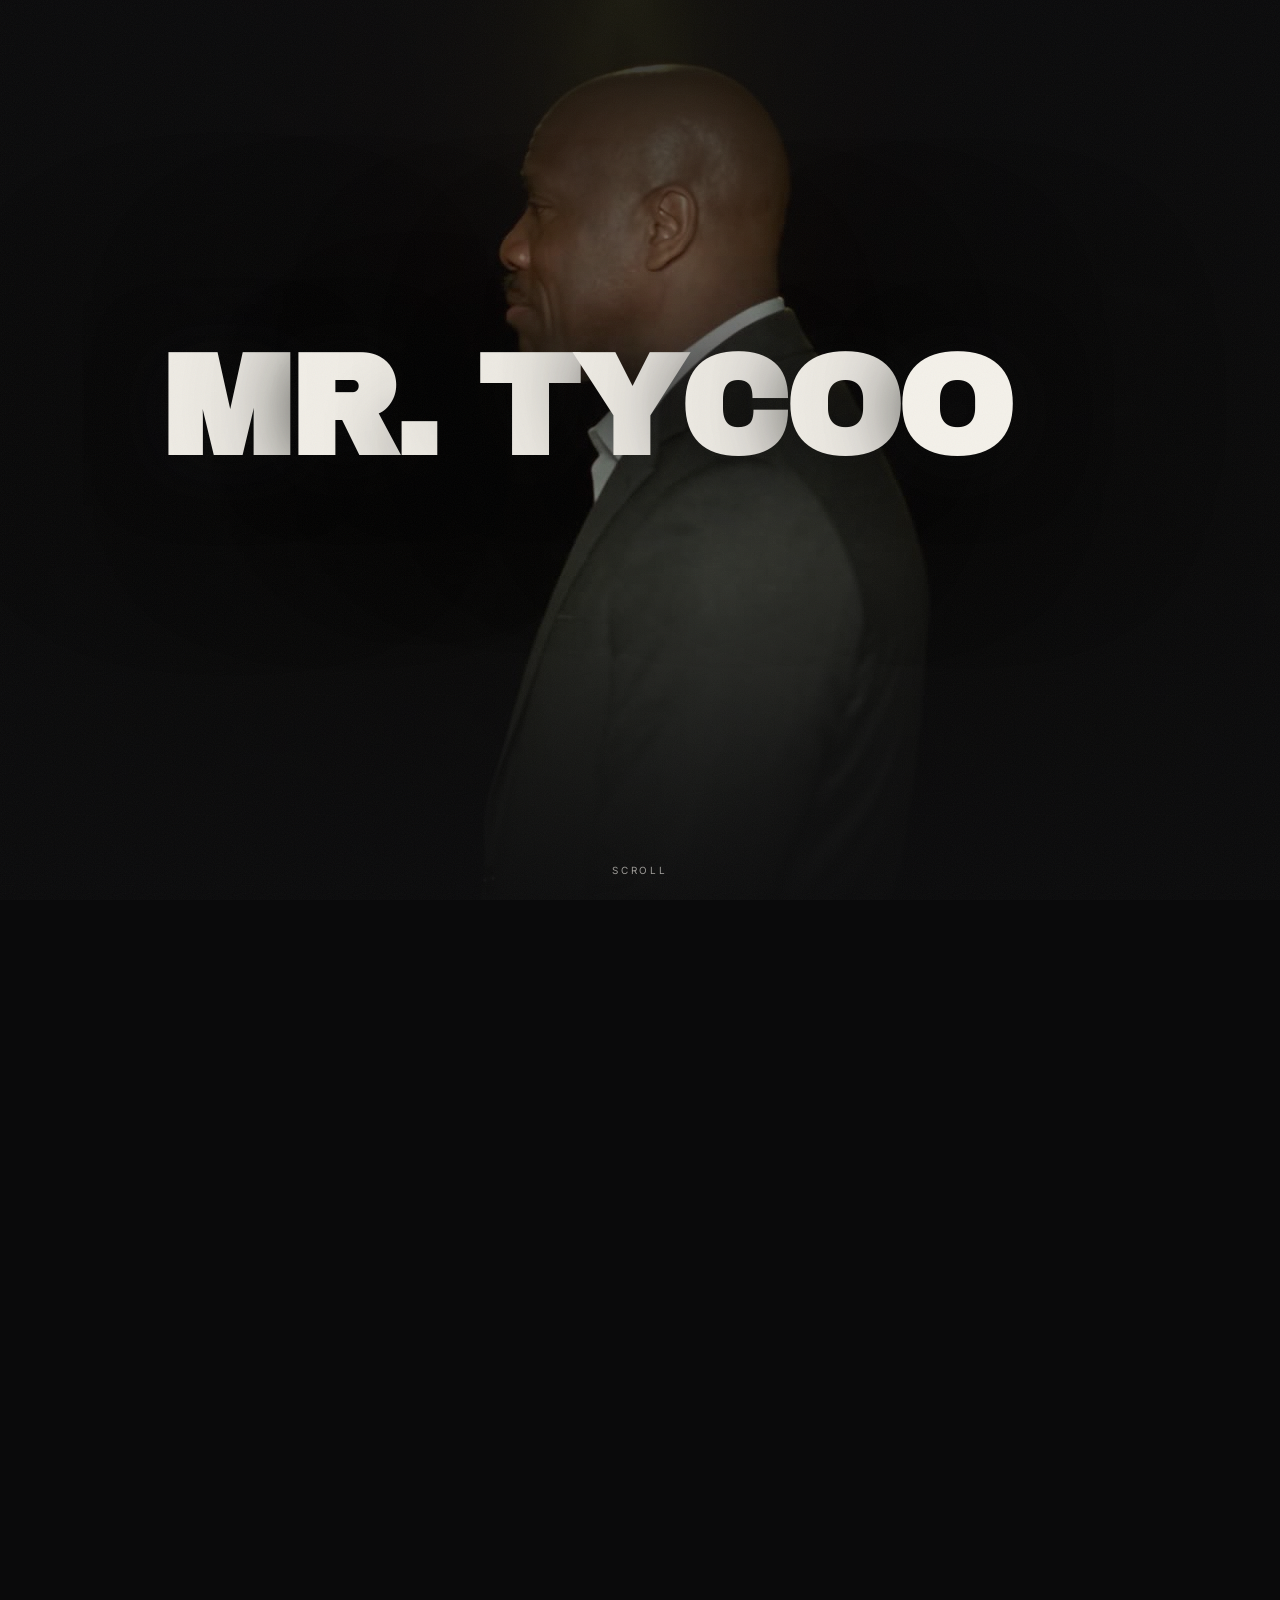
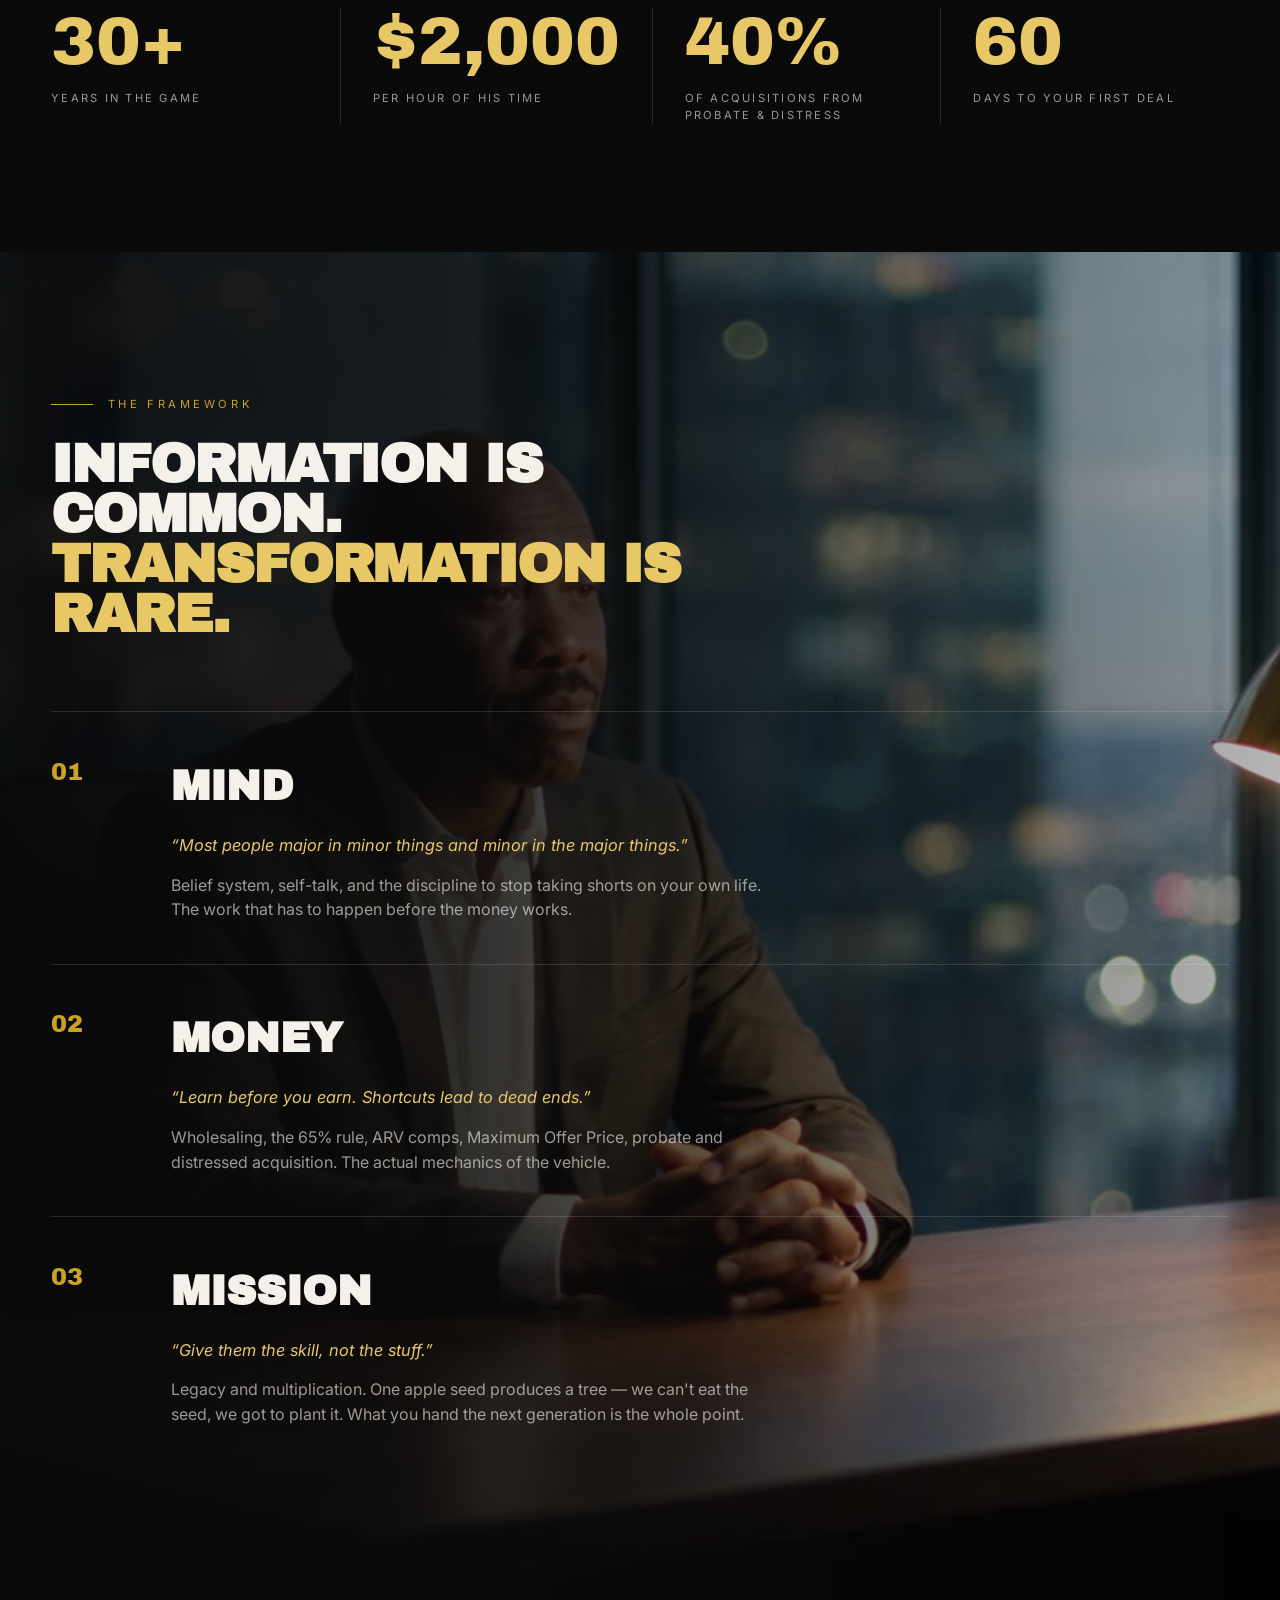
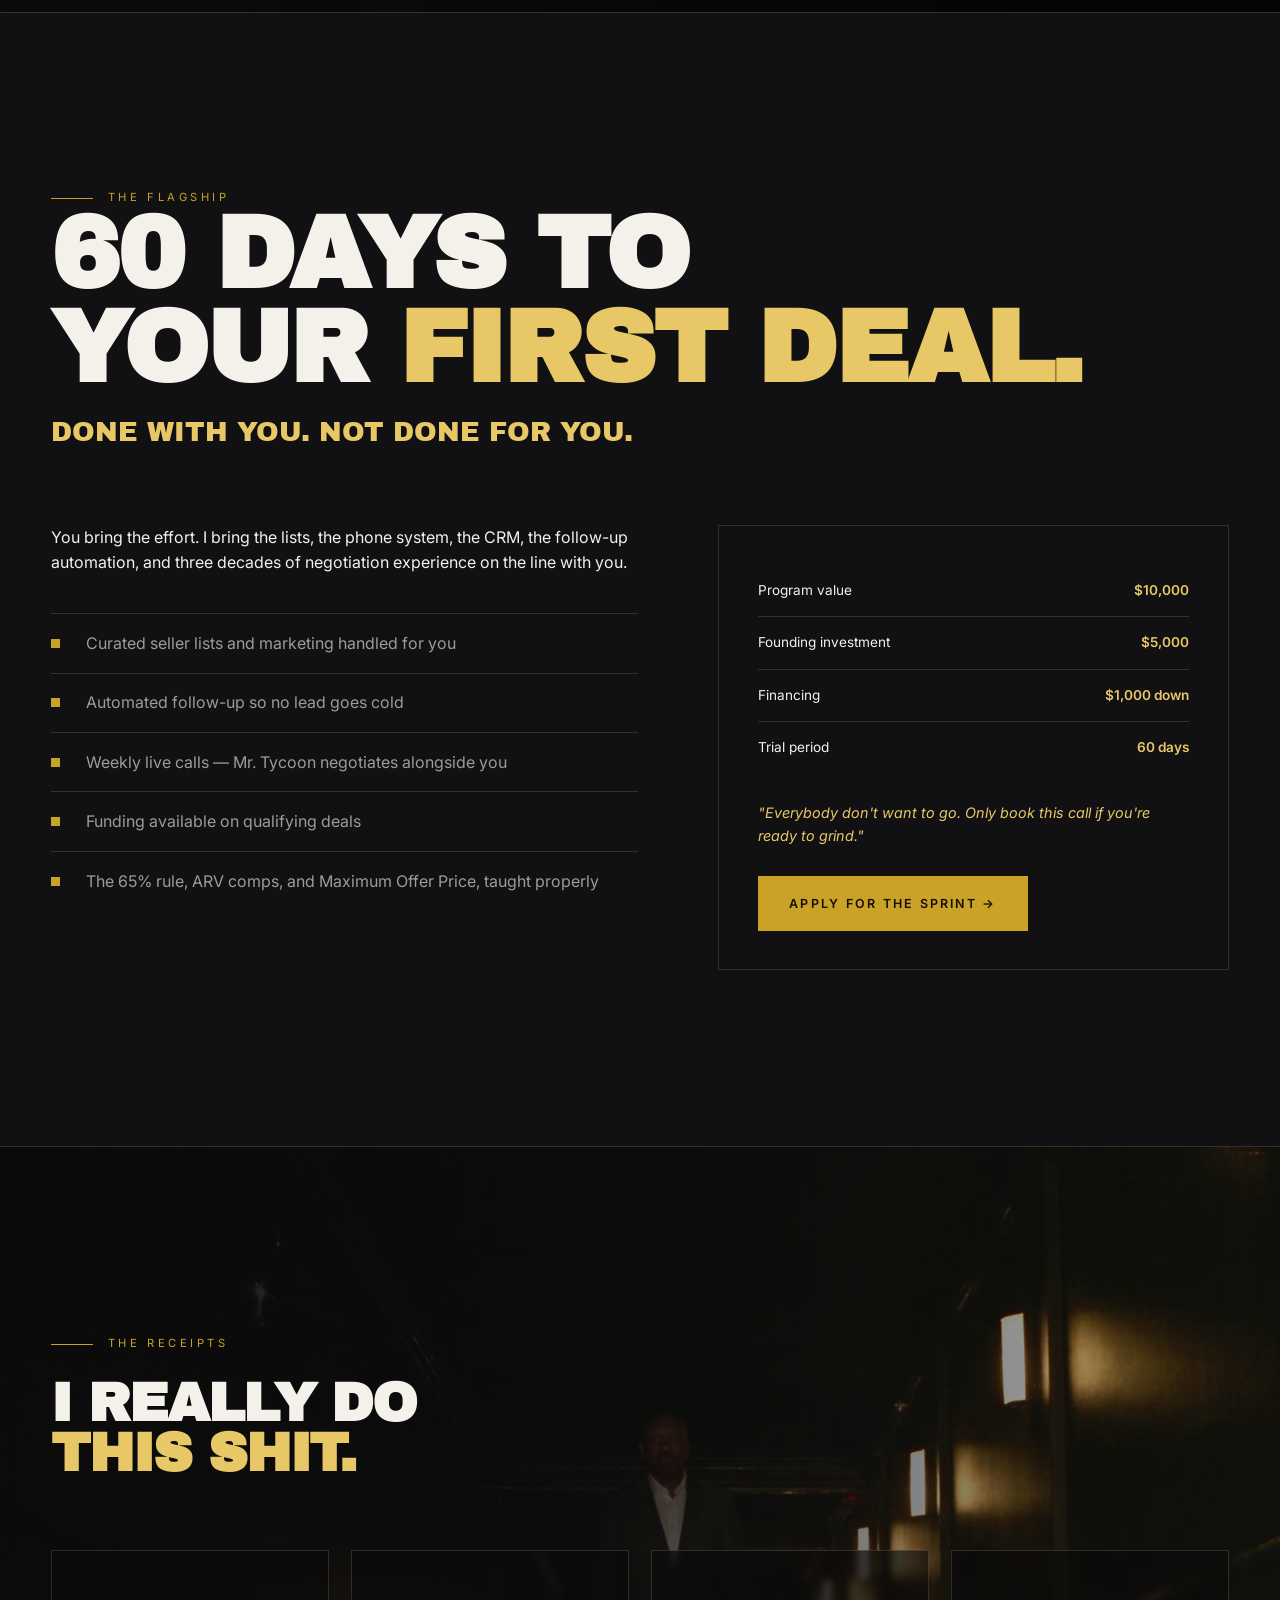
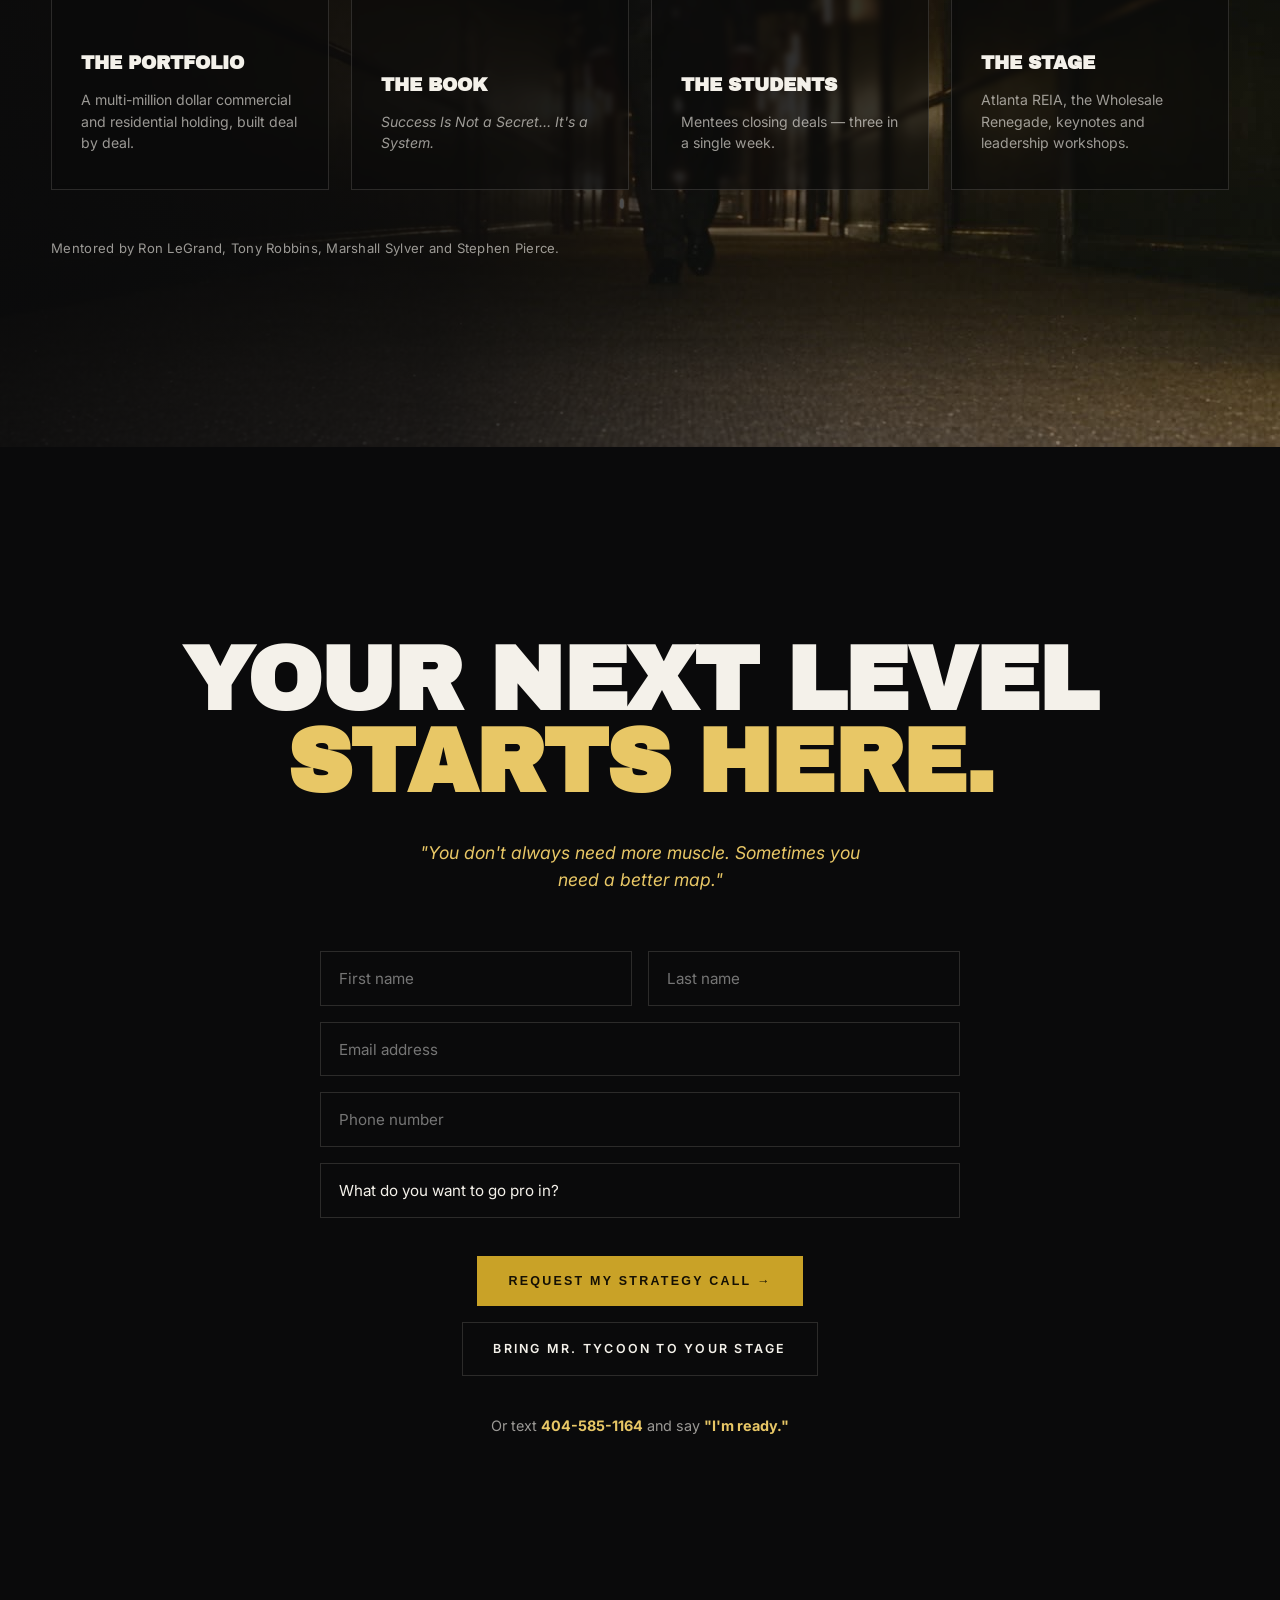
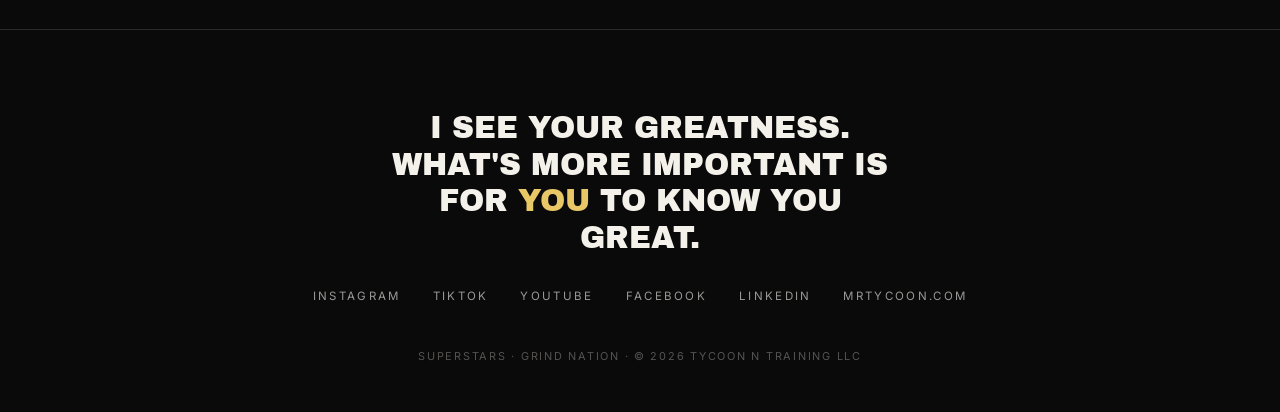
==== public/index.html @ 9dbc37fe "Initial commit: Mr. Tycoon / Going Pro University scroll site Cinematic scroll-driven site built aro" ====
<!DOCTYPE html>
<html lang="en">
<head>
<meta charset="utf-8">
<meta name="viewport" content="width=device-width,initial-scale=1">
<title>Mr. Tycoon — Going Pro University</title>
<link rel="preconnect" href="https://fonts.googleapis.com">
<link rel="preconnect" href="https://fonts.gstatic.com" crossorigin>
<link href="https://fonts.googleapis.com/css2?family=Archivo+Black&family=Inter:wght@400;600&display=swap" rel="stylesheet">
<style>
:root{
  --ink:#0A0A0B; --ink-2:#111114; --gold:#C9A227; --gold-lt:#E8C766;
  --cream:#F4F1EA; --cream-dim:rgba(244,241,234,.62); --rule:rgba(244,241,234,.14);
  --display:"Archivo Black","Helvetica Neue",Impact,sans-serif;
  --body:"Inter","Helvetica Neue",Arial,sans-serif;
}
*{box-sizing:border-box;margin:0;padding:0}
html{scroll-behavior:smooth}
body{background:var(--ink);color:var(--cream);font-family:var(--body);
  -webkit-font-smoothing:antialiased;overflow-x:hidden;line-height:1.55}
img,video,canvas{max-width:100%;display:block}
a{color:inherit;text-decoration:none}

/* film grain */
body::after{content:"";position:fixed;inset:0;pointer-events:none;z-index:9999;opacity:.05;
  background-image:url("data:image/svg+xml;utf8,<svg xmlns='http://www.w3.org/2000/svg' width='120' height='120'><filter id='n'><feTurbulence type='fractalNoise' baseFrequency='.9' numOctaves='3'/></filter><rect width='120' height='120' filter='url(%23n)'/></svg>")}

.wrap{width:min(1240px,92vw);margin:0 auto}
.eyebrow{font-size:.7rem;letter-spacing:.32em;text-transform:uppercase;color:var(--gold);
  display:flex;align-items:center;gap:.9rem}
.eyebrow::before{content:"";width:42px;height:1px;background:var(--gold)}
.display{font-family:var(--display);text-transform:uppercase;line-height:.92;letter-spacing:-.02em}
.gold{color:var(--gold-lt)}
.rule{height:1px;background:var(--rule);border:0}

/* ---------- buttons ---------- */
.btn{display:inline-flex;align-items:center;gap:.75rem;padding:1.05rem 1.9rem;
  font-size:.78rem;letter-spacing:.18em;text-transform:uppercase;font-weight:600;
  background:var(--gold);color:#151004;border:1px solid var(--gold);cursor:pointer;
  transition:background .35s,color .35s,transform .35s}
.btn:hover{background:var(--gold-lt);transform:translateY(-2px)}
.btn-ghost{background:transparent;color:var(--cream);border-color:var(--rule)}
.btn-ghost:hover{background:transparent;border-color:var(--gold);color:var(--gold-lt)}

/* ---------- hero ---------- */
#hero{height:520vh;position:relative}
.hero-stage{position:sticky;top:0;height:100vh;overflow:hidden;
  display:grid;place-items:center;background:#000}
#orbit{position:absolute;inset:0;width:100%;height:100%;object-fit:cover}
.hero-veil{position:absolute;inset:0;
  background:
    linear-gradient(180deg,rgba(10,10,11,.55),rgba(10,10,11,.15) 28%,rgba(10,10,11,.15) 62%,rgba(10,10,11,.8)),
    radial-gradient(ellipse at 50% 52%,rgba(10,10,11,.30) 20%,rgba(10,10,11,.82) 82%)}
.hero-copy{position:relative;z-index:3;text-align:center;padding:0 6vw;width:100%}
/* sized for Archivo Black, which is ~18% wider than the Helvetica fallback */
.hero-name{font-size:clamp(2.4rem,11vw,12rem);letter-spacing:-.035em;white-space:nowrap;
  text-shadow:0 .06em .5em rgba(10,10,11,.85),0 0 1.4em rgba(10,10,11,.7)}
.hero-name span{display:inline-block;opacity:0;transform:translateY(.35em);
  transition:opacity .5s,transform .5s}
.hero-name span.in{opacity:1;transform:none}
.hero-sub{margin-top:1.6rem;font-size:clamp(.95rem,1.5vw,1.15rem);color:var(--cream);
  max-width:46ch;margin-inline:auto;opacity:0;transition:opacity .8s;
  text-shadow:0 .1em .7em rgba(10,10,11,.95)}
.hero-sub.in{opacity:1}
.tagline{position:absolute;inset:0;display:grid;place-content:center;text-align:center;
  z-index:4;pointer-events:none;padding:0 6vw}
.tagline::before{content:"";position:absolute;left:0;right:0;top:28%;bottom:28%;
  background:linear-gradient(90deg,transparent,rgba(10,10,11,.92) 18%,rgba(10,10,11,.92) 82%,transparent);
  opacity:0;transition:opacity .6s}
.tagline.lit::before{opacity:1}
.tagline p{position:relative;font-family:var(--display);text-transform:uppercase;line-height:1.06;
  font-size:clamp(1.15rem,3.5vw,2.9rem);max-width:22ch;margin-inline:auto;
  opacity:0;transform:translateY(.4em);
  transition:opacity .6s,transform .6s;text-shadow:0 .08em .6em rgba(10,10,11,.9)}
.tagline p.in{opacity:1;transform:none}
.hero-cta{position:absolute;left:50%;bottom:7vh;transform:translateX(-50%);z-index:5;
  opacity:0;transition:opacity .6s}
.hero-cta.in{opacity:1}
.scroll-hint{position:absolute;left:50%;bottom:2.4vh;transform:translateX(-50%);z-index:5;
  font-size:.62rem;letter-spacing:.3em;text-transform:uppercase;color:var(--cream-dim)}

/* ---------- stats ---------- */
#stats{padding:8rem 0}
.stat-grid{display:grid;grid-template-columns:repeat(4,1fr)}
.stat{padding:0 2rem;border-left:1px solid var(--rule)}
.stat:first-child{padding-left:0;border-left:0}
.stat-num{font-family:var(--display);font-size:clamp(2.4rem,5.4vw,4.2rem);color:var(--gold-lt);
  line-height:1}
.stat-lbl{margin-top:.9rem;font-size:.7rem;letter-spacing:.2em;text-transform:uppercase;
  color:var(--cream-dim)}

/* ---------- video sections ---------- */
.vsection{position:relative;min-height:100vh;display:grid;align-items:center;overflow:hidden;
  background:#000}
/* The clips are already dark (architect ~74/255, closer ~37/255 mean luma).
   Darken ONCE, with the scrim — never with opacity as well. */
.vbg{position:absolute;inset:0;width:100%;height:100%;object-fit:cover;
  filter:brightness(1.15) contrast(1.05)}
.vsection::after{content:"";position:absolute;inset:0;
  background:linear-gradient(90deg,
    rgba(10,10,11,.94) 0%,rgba(10,10,11,.88) 34%,
    rgba(10,10,11,.55) 66%,rgba(10,10,11,.30) 100%)}
.vsection>.wrap{position:relative;z-index:2;padding:9rem 0}

.sec-head{font-size:clamp(1.6rem,4.4vw,3.4rem);max-width:18ch;margin:1.6rem 0 4.5rem}

/* pillars */
.pillar{display:grid;grid-template-columns:5.5rem 1fr;gap:2rem;padding:2.6rem 0;
  border-top:1px solid var(--rule);opacity:0;transform:translateY(26px);
  transition:opacity .7s,transform .7s}
.pillar.in{opacity:1;transform:none}
.pillar-n{font-family:var(--display);font-size:1.5rem;color:var(--gold)}
.pillar h3{font-family:var(--display);text-transform:uppercase;font-size:clamp(1.6rem,3.4vw,2.6rem);
  margin-bottom:.9rem}
.pillar q{display:block;color:var(--gold-lt);font-size:1.02rem;font-style:italic;margin-bottom:.9rem}
.pillar p{color:var(--cream-dim);max-width:62ch}

/* ---------- flagship ---------- */
#flagship{background:var(--ink-2);padding:11rem 0;border-block:1px solid var(--rule)}
.flag-head{font-size:clamp(2.4rem,8vw,7rem)}
.flag-sub{font-family:var(--display);text-transform:uppercase;color:var(--gold-lt);
  font-size:clamp(1rem,2.2vw,1.7rem);margin-top:1rem}
.flag-body{display:grid;grid-template-columns:1.15fr 1fr;gap:5rem;margin-top:4.5rem;align-items:start}
.flag-body>p{color:var(--cream-dim);font-size:1.08rem;max-width:52ch}
.incl{list-style:none;margin-top:2.4rem}
.incl li{padding:1.05rem 0 1.05rem 2.2rem;border-top:1px solid var(--rule);position:relative;
  color:var(--cream-dim)}
.incl li::before{content:"";position:absolute;left:0;top:1.55rem;width:9px;height:9px;
  background:var(--gold)}
.terms{border:1px solid var(--rule);padding:2.4rem}
.term-row{display:flex;justify-content:space-between;gap:1rem;padding:.95rem 0;
  border-bottom:1px solid var(--rule);font-size:.85rem}
.term-row:last-of-type{border-bottom:0}
.term-row b{color:var(--gold-lt);font-weight:600}
.qualify{margin-top:1.8rem;font-size:.9rem;color:var(--gold-lt);font-style:italic}

/* ---------- proof ---------- */
.proof-grid{display:grid;grid-template-columns:repeat(4,1fr);gap:1.4rem;margin-top:1rem}
.card{border:1px solid var(--rule);padding:2.2rem 1.8rem;min-height:15rem;
  display:flex;flex-direction:column;justify-content:flex-end;
  background:rgba(10,10,11,.62);backdrop-filter:blur(3px);
  transition:transform .45s,border-color .45s,background .45s}
.card:hover{transform:translateY(-9px);border-color:var(--gold);background:rgba(10,10,11,.78)}
.card h4{font-family:var(--display);text-transform:uppercase;font-size:1.15rem;margin-bottom:.7rem}
.card p{font-size:.88rem;color:var(--cream-dim)}
.mentors{margin-top:3rem;font-size:.82rem;color:var(--cream-dim);letter-spacing:.02em}

/* ---------- finale ---------- */
#finale{padding:12rem 0;text-align:center}
.fin-head{font-size:clamp(2.2rem,7vw,6rem)}
.fin-quote{margin:2.2rem auto 3.6rem;max-width:44ch;color:var(--gold-lt);font-style:italic;
  font-size:1.1rem}
form{max-width:640px;margin:0 auto;text-align:left}
.frow{display:grid;grid-template-columns:1fr 1fr;gap:1rem}
input,select{width:100%;padding:1.05rem 1.1rem;margin-bottom:1rem;background:transparent;
  border:1px solid var(--rule);color:var(--cream);font-family:inherit;font-size:.95rem}
input:focus,select:focus{outline:0;border-color:var(--gold)}
select{appearance:none}
option{background:var(--ink-2)}
.fin-btns{display:flex;gap:1rem;justify-content:center;flex-wrap:wrap;margin-top:1.4rem}
.textline{margin-top:2.4rem;font-size:.9rem;color:var(--cream-dim)}
.textline b{color:var(--gold-lt)}

/* ---------- footer ---------- */
footer{border-top:1px solid var(--rule);padding:5rem 0 3rem;text-align:center}
.sign{font-family:var(--display);text-transform:uppercase;font-size:clamp(1.05rem,2.6vw,1.9rem);
  max-width:26ch;margin:0 auto 2rem;line-height:1.2}
.socials{display:flex;gap:2rem;justify-content:center;flex-wrap:wrap;
  font-size:.72rem;letter-spacing:.2em;text-transform:uppercase;color:var(--cream-dim)}
.socials a:hover{color:var(--gold-lt)}
.copy{margin-top:2.6rem;font-size:.68rem;letter-spacing:.16em;text-transform:uppercase;
  color:rgba(244,241,234,.32)}

/* ---------- responsive ---------- */
@media(max-width:900px){
  #hero{height:300vh}
  .stat-grid{grid-template-columns:1fr 1fr;gap:2.6rem 0}
  .stat{padding:0 1.2rem}
  .stat:nth-child(3){padding-left:0;border-left:0}
  .flag-body{grid-template-columns:1fr;gap:3rem}
  .proof-grid{grid-template-columns:1fr 1fr}
  .pillar{grid-template-columns:1fr;gap:.6rem}
  .frow{grid-template-columns:1fr}
  .vsection::after{background:linear-gradient(180deg,rgba(10,10,11,.55),rgba(10,10,11,.88))}
}
@media(prefers-reduced-motion:reduce){
  *{animation:none!important;transition-duration:.01ms!important}
  .hero-name span,.hero-sub,.pillar,.hero-cta{opacity:1!important;transform:none!important}
  .tagline{display:none}
}
</style>
</head>
<body>

<!-- ================= HERO ================= -->
<section id="hero">
  <div class="hero-stage">
    <canvas id="orbit"></canvas>
    <video id="orbitVideo" playsinline muted preload="auto" style="display:none"
           src="assets/video/hero-orbit.v2.mp4"></video>
    <div class="hero-veil"></div>

    <div class="hero-copy">
      <h1 class="display hero-name" id="heroName">MR. TYCOON</h1>
      <p class="hero-sub" id="heroSub">I turn distressed property into generational wealth — and I'll show you exactly how.</p>
    </div>

    <div class="tagline" id="tagline">
      <p data-t="0">In order to get your money right</p>
      <p data-t="1" class="gold">you got to get your mind right.</p>
    </div>

    <a href="#finale" class="btn hero-cta" id="heroCta">Request My Strategy Call →</a>
    <div class="scroll-hint">Scroll</div>
  </div>
</section>

<!-- ================= STATS ================= -->
<section id="stats"><div class="wrap">
  <div class="stat-grid">
    <div class="stat"><div class="stat-num" data-count="30" data-suffix="+">0</div>
      <div class="stat-lbl">Years in the game</div></div>
    <div class="stat"><div class="stat-num" data-count="2000" data-prefix="$">0</div>
      <div class="stat-lbl">Per hour of his time</div></div>
    <div class="stat"><div class="stat-num" data-count="40" data-suffix="%">0</div>
      <div class="stat-lbl">Of acquisitions from probate &amp; distress</div></div>
    <div class="stat"><div class="stat-num" data-count="60">0</div>
      <div class="stat-lbl">Days to your first deal</div></div>
  </div>
</div></section>

<!-- ================= PILLARS ================= -->
<section class="vsection" id="pillars">
  <video class="vbg" src="assets/video/architect.v2.mp4" poster="assets/frames/architect-poster.v2.jpg"
         autoplay muted loop playsinline preload="metadata"></video>
  <div class="wrap">
    <div class="eyebrow">The Framework</div>
    <h2 class="display sec-head">Information is common.<br><span class="gold">Transformation is rare.</span></h2>

    <div class="pillar">
      <div class="pillar-n">01</div>
      <div>
        <h3>Mind</h3>
        <q>Most people major in minor things and minor in the major things.</q>
        <p>Belief system, self-talk, and the discipline to stop taking shorts on your own life. The work that has to happen before the money works.</p>
      </div>
    </div>

    <div class="pillar">
      <div class="pillar-n">02</div>
      <div>
        <h3>Money</h3>
        <q>Learn before you earn. Shortcuts lead to dead ends.</q>
        <p>Wholesaling, the 65% rule, ARV comps, Maximum Offer Price, probate and distressed acquisition. The actual mechanics of the vehicle.</p>
      </div>
    </div>

    <div class="pillar">
      <div class="pillar-n">03</div>
      <div>
        <h3>Mission</h3>
        <q>Give them the skill, not the stuff.</q>
        <p>Legacy and multiplication. One apple seed produces a tree — we can't eat the seed, we got to plant it. What you hand the next generation is the whole point.</p>
      </div>
    </div>
  </div>
</section>

<!-- ================= FLAGSHIP ================= -->
<section id="flagship"><div class="wrap">
  <div class="eyebrow">The Flagship</div>
  <h2 class="display flag-head">60 days to<br>your <span class="gold">first deal.</span></h2>
  <div class="flag-sub">Done with you. Not done for you.</div>

  <div class="flag-body">
    <div>
      <p>You bring the effort. I bring the lists, the phone system, the CRM, the follow-up automation, and three decades of negotiation experience on the line with you.</p>
      <ul class="incl">
        <li>Curated seller lists and marketing handled for you</li>
        <li>Automated follow-up so no lead goes cold</li>
        <li>Weekly live calls — Mr. Tycoon negotiates alongside you</li>
        <li>Funding available on qualifying deals</li>
        <li>The 65% rule, ARV comps, and Maximum Offer Price, taught properly</li>
      </ul>
    </div>

    <div class="terms">
      <div class="term-row"><span>Program value</span><b>$10,000</b></div>
      <div class="term-row"><span>Founding investment</span><b>$5,000</b></div>
      <div class="term-row"><span>Financing</span><b>$1,000 down</b></div>
      <div class="term-row"><span>Trial period</span><b>60 days</b></div>
      <!-- CONFIRM remaining balance terms before launch -->
      <p class="qualify">"Everybody don't want to go. Only book this call if you're ready to grind."</p>
      <a href="#finale" class="btn" style="margin-top:1.8rem">Apply For The Sprint →</a>
    </div>
  </div>
</div></section>

<!-- ================= PROOF ================= -->
<section class="vsection" id="proof">
  <video class="vbg" src="assets/video/closer.v2.mp4" poster="assets/frames/closer-poster.v2.jpg"
         autoplay muted loop playsinline preload="metadata"></video>
  <div class="wrap">
    <div class="eyebrow">The Receipts</div>
    <h2 class="display sec-head">I really do<br><span class="gold">this shit.</span></h2>

    <div class="proof-grid">
      <div class="card"><h4>The Portfolio</h4>
        <p>A multi-million dollar commercial and residential holding, built deal by deal.</p></div>
      <div class="card"><h4>The Book</h4>
        <p><em>Success Is Not a Secret… It's a System.</em></p></div>
      <div class="card"><h4>The Students</h4>
        <p>Mentees closing deals — three in a single week.
          <!-- REPLACE with two named testimonials + real numbers --></p></div>
      <div class="card"><h4>The Stage</h4>
        <p>Atlanta REIA, the Wholesale Renegade, keynotes and leadership workshops.</p></div>
    </div>

    <p class="mentors">Mentored by Ron LeGrand, Tony Robbins, Marshall Sylver and Stephen Pierce.</p>
  </div>
</section>

<!-- ================= FINALE ================= -->
<section id="finale"><div class="wrap">
  <h2 class="display fin-head">Your next level<br><span class="gold">starts here.</span></h2>
  <p class="fin-quote">"You don't always need more muscle. Sometimes you need a better map."</p>

  <!-- Replace this form with the GoHighLevel embed. It currently captures nothing. -->
  <form onsubmit="event.preventDefault();alert('Wire this to GoHighLevel before launch.')">
    <div class="frow">
      <input type="text" placeholder="First name" required>
      <input type="text" placeholder="Last name" required>
    </div>
    <input type="email" placeholder="Email address" required>
    <input type="tel" placeholder="Phone number" required>
    <select required>
      <option value="">What do you want to go pro in?</option>
      <option>The 60-Day Sprint — wholesaling</option>
      <option>Private mentorship</option>
      <option>Speaking / booking Mr. Tycoon</option>
      <option>Still figuring it out</option>
    </select>
    <div class="fin-btns">
      <button class="btn" type="submit">Request My Strategy Call →</button>
      <a href="#" class="btn btn-ghost">Bring Mr. Tycoon To Your Stage</a>
    </div>
  </form>

  <p class="textline">Or text <b>404-585-1164</b> and say <b>"I'm ready."</b></p>
</div></section>

<!-- ================= FOOTER ================= -->
<footer><div class="wrap">
  <p class="sign">I see your greatness.<br>What's more important is<br>for <span class="gold">you</span> to know you great.</p>
  <div class="socials">
    <a href="https://instagram.com/IamMrTycoon">Instagram</a>
    <a href="https://tiktok.com/@TheRealMrTycoon">TikTok</a>
    <a href="#">YouTube</a>
    <a href="#">Facebook</a>
    <a href="#">LinkedIn</a>
    <a href="https://mrtycoon.com">MrTycoon.com</a>
  </div>
  <p class="copy">Superstars · Grind Nation · © 2026 Tycoon N Training LLC</p>
</div></footer>

<script>
(function(){
  'use strict';
  var reduced = matchMedia('(prefers-reduced-motion: reduce)').matches;

  /* ---------------- hero orbit scrub ----------------
     Primary path: pre-extracted JPG frame sequence (buttery).
     Fallback:     scrub the mp4's currentTime (works, slightly less smooth).
  -------------------------------------------------- */
  var TOTAL_FRAMES = 193;                 // set by extract-frames.sh
  var FRAME_PATH   = 'assets/frames/orbit/orbit_';
  var canvas = document.getElementById('orbit');
  var ctx    = canvas.getContext('2d', {alpha:false});
  var video  = document.getElementById('orbitVideo');
  var frames = [], loaded = 0, useFrames = false, current = -1;

  function pad(n){ return String(n).padStart(4,'0'); }

  function sizeCanvas(){
    var d = Math.min(devicePixelRatio||1, 2);
    canvas.width  = innerWidth  * d;
    canvas.height = innerHeight * d;
    draw(current < 0 ? 0 : current, true);
  }

  function cover(w,h){
    var s = Math.max(canvas.width/w, canvas.height/h);
    return [ (canvas.width - w*s)/2, (canvas.height - h*s)/2, w*s, h*s ];
  }

  function draw(i, force){
    if(!force && i === current) return;
    current = i;
    if(useFrames){
      var img = frames[i];
      if(!img || !img.complete || !img.naturalWidth) return;
      var c = cover(img.naturalWidth, img.naturalHeight);
      ctx.drawImage(img, c[0], c[1], c[2], c[3]);
    }else if(video.readyState >= 2){
      var cv = cover(video.videoWidth, video.videoHeight);
      ctx.drawImage(video, cv[0], cv[1], cv[2], cv[3]);
    }
  }

  // probe for a frame sequence; fall back to video scrubbing
  var probe = new Image();
  probe.onload = function(){
    useFrames = true;
    for(var i=0;i<TOTAL_FRAMES;i++){
      var im = new Image();
      im.onload = function(){ if(++loaded === 1) draw(0,true); };
      im.src = FRAME_PATH + pad(i+1) + '.jpg';
      frames.push(im);
    }
  };
  probe.onerror = function(){
    useFrames = false;
    video.addEventListener('loadeddata', function(){ draw(0,true); });
    video.load();
  };
  probe.src = FRAME_PATH + '0001.jpg';

  /* ---------------- scroll choreography ---------------- */
  var hero    = document.getElementById('hero');
  var nameEl  = document.getElementById('heroName');
  var subEl   = document.getElementById('heroSub');
  var ctaEl   = document.getElementById('heroCta');
  var tagEls  = document.querySelectorAll('#tagline p');

  // split the name into per-letter spans
  var letters = [];
  nameEl.textContent.split('').forEach(function(ch){
    var s = document.createElement('span');
    s.textContent = ch === ' ' ? ' ' : ch;
    letters.push(s);
  });
  nameEl.textContent = '';
  letters.forEach(function(s){ nameEl.appendChild(s); });

  var ticking = false, targetP = 0, renderP = 0;

  function onScroll(){
    var r = hero.getBoundingClientRect();
    var span = hero.offsetHeight - innerHeight;
    targetP = Math.min(1, Math.max(0, -r.top / span));
    if(!ticking){ ticking = true; requestAnimationFrame(tick); }
  }

  function tick(){
    // inertia: ease toward the true scroll position
    renderP += (targetP - renderP) * (reduced ? 1 : 0.14);
    if(Math.abs(targetP - renderP) < 0.0005) renderP = targetP;

    var f = Math.round(renderP * ((useFrames ? TOTAL_FRAMES : 1) - 1));
    if(useFrames){
      draw(Math.max(0, Math.min(TOTAL_FRAMES-1, f)));
    }else if(video.duration){
      var t = renderP * (video.duration - 0.05);
      if(Math.abs(video.currentTime - t) > 0.016){ video.currentTime = t; }
      draw(0, true);
    }

    // letters track in across the first 35% of the hero
    letters.forEach(function(s,i){
      var at = 0.04 + (i / letters.length) * 0.30;
      s.classList.toggle('in', renderP >= at);
    });
    subEl.classList.toggle('in',  renderP > 0.36);
    ctaEl.classList.toggle('in',  renderP > 0.40 && renderP < 0.60);

    // hero copy hands off to the kinetic tagline
    var handing = renderP > 0.62;
    nameEl.style.opacity = subEl.style.opacity = handing ? 0 : '';
    document.getElementById('tagline').classList.toggle('lit', renderP > 0.64);
    tagEls[0].classList.toggle('in', renderP > 0.66);
    tagEls[1].classList.toggle('in', renderP > 0.78);

    if(renderP !== targetP){ requestAnimationFrame(tick); } else { ticking = false; }
  }

  addEventListener('scroll', onScroll, {passive:true});
  addEventListener('resize', sizeCanvas);
  sizeCanvas(); onScroll();

  /* ---------------- reveal + count-up ---------------- */
  var io = new IntersectionObserver(function(entries){
    entries.forEach(function(e){
      if(!e.isIntersecting) return;
      var el = e.target;

      if(el.classList.contains('pillar')){ el.classList.add('in'); io.unobserve(el); }

      if(el.dataset.count){
        var end = +el.dataset.count, pre = el.dataset.prefix||'', suf = el.dataset.suffix||'';
        var t0 = performance.now(), dur = 1400;
        (function step(now){
          var p = Math.min(1,(now-t0)/dur);
          var v = Math.round(end * (1 - Math.pow(1-p,3)));
          el.textContent = pre + v.toLocaleString() + suf;
          if(p<1) requestAnimationFrame(step);
        })(t0);
        io.unobserve(el);
      }

      // autoplay attribute does the work; this is the backup for browsers
      // (or Low Power Mode) that refuse it. The poster covers the rest.
      if(el.tagName === 'VIDEO'){ el.play().catch(function(){}); }
    });
  },{threshold:.25});

  document.querySelectorAll('.pillar,[data-count],.vbg').forEach(function(el){ io.observe(el); });
})();
</script>

<!-- TEMPORARY DIAGNOSTIC — delete this block once the videos are confirmed working -->
<script id="vbg-diag">
(function(){
  // localhost only — never runs on the deployed site
  if(!/^(localhost|127\.0\.0\.1|\[::1\])$/.test(location.hostname)) return;
  var E={1:'ABORTED',2:'NETWORK (file not found / blocked)',3:'DECODE (corrupt)',4:'SRC_NOT_SUPPORTED (codec)'};
  function badge(sec,msg,ok){
    var d=document.createElement('div');
    d.style.cssText='position:absolute;top:14px;left:14px;z-index:9;font:12px/1.5 ui-monospace,monospace;'
      +'padding:6px 10px;border:1px solid '+(ok?'#7CD992':'#FF6B6B')+';color:'+(ok?'#7CD992':'#FF6B6B')
      +';background:rgba(0,0,0,.82)';
    d.textContent=msg; sec.appendChild(d);
  }
  document.querySelectorAll('.vbg').forEach(function(v){
    var sec=v.closest('.vsection'), name=v.getAttribute('src').split('/').pop();
    v.addEventListener('error',function(){
      var c=v.error?v.error.code:0;
      badge(sec, name+' → '+(E[c]||('error '+c)), false);
    });
    v.addEventListener('loadeddata',function(){
      badge(sec, name+' → OK '+v.videoWidth+'x'+v.videoHeight+(v.paused?' (PAUSED — autoplay blocked)':' playing'), !v.paused);
    });
    setTimeout(function(){
      if(v.readyState===0 && !v.error) badge(sec, name+' → never loaded (readyState 0)', false);
    },7000);
  });
})();
</script>
</body>
</html>
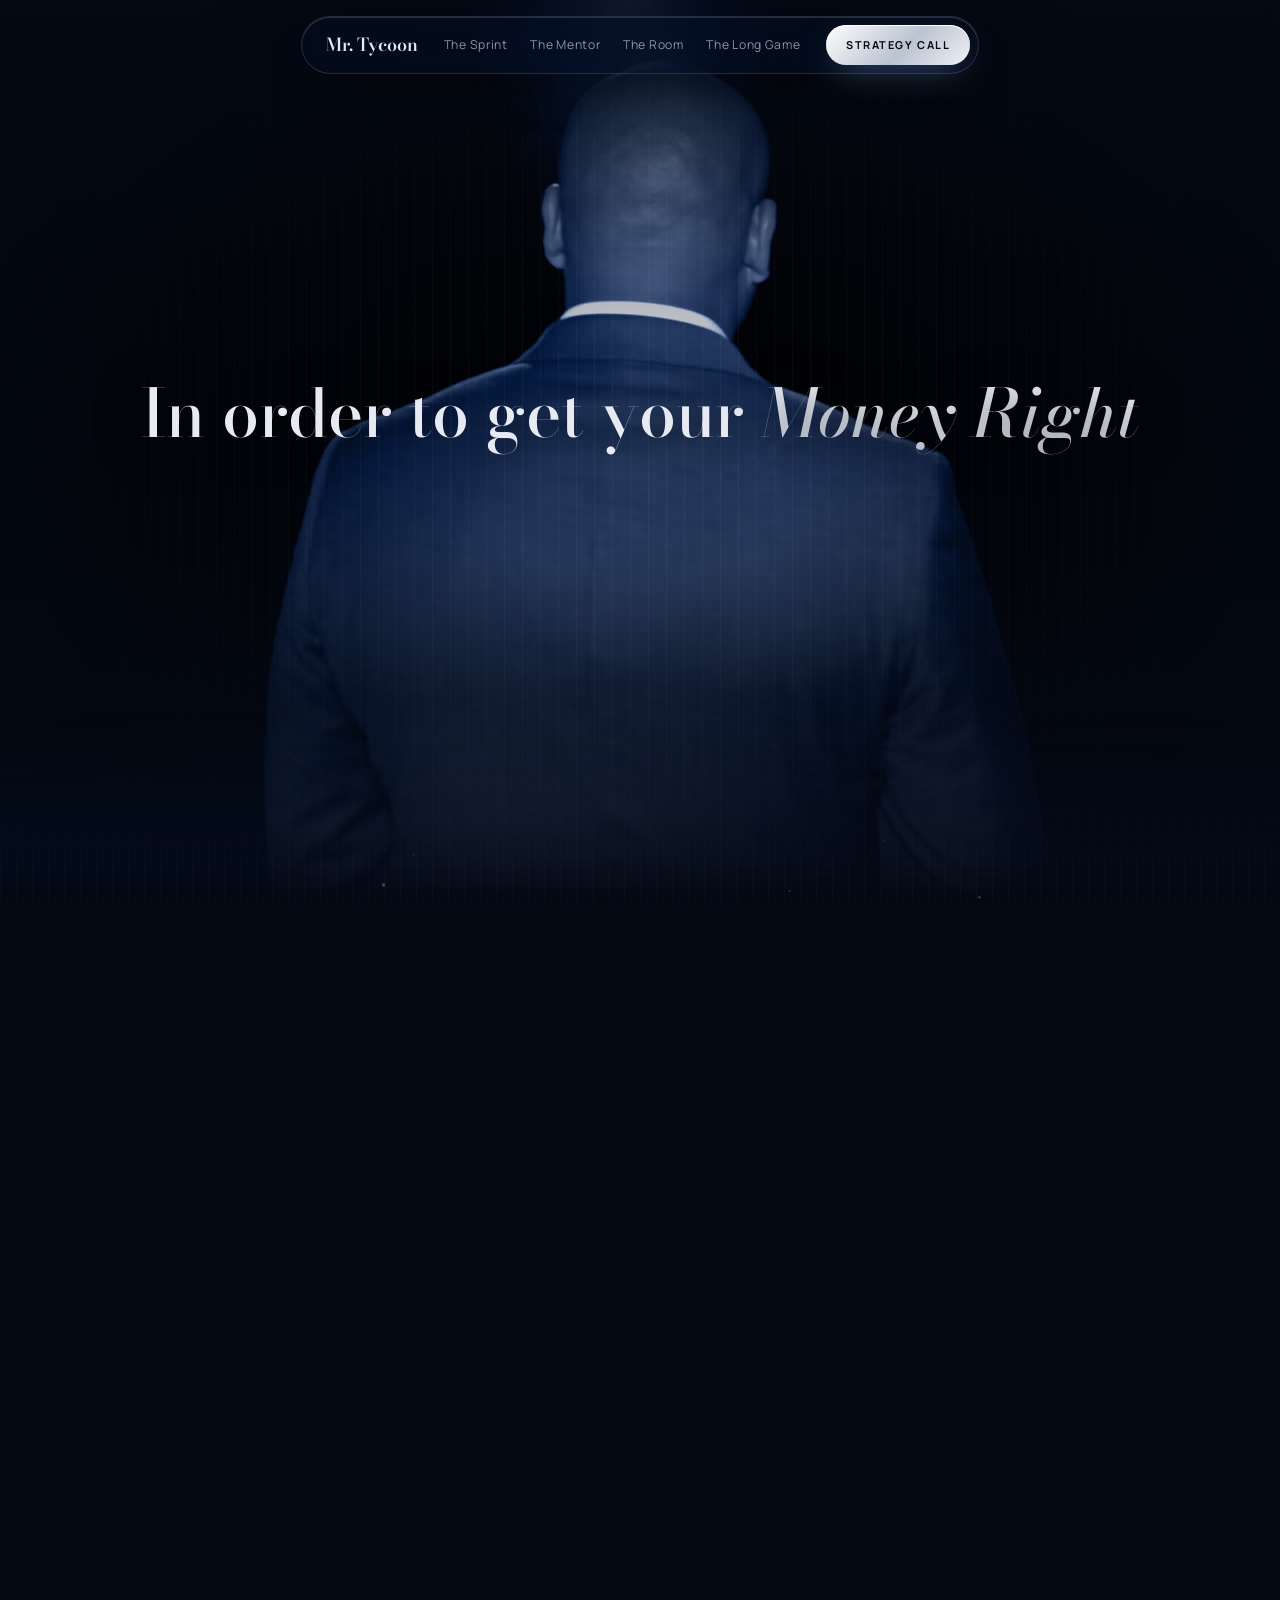
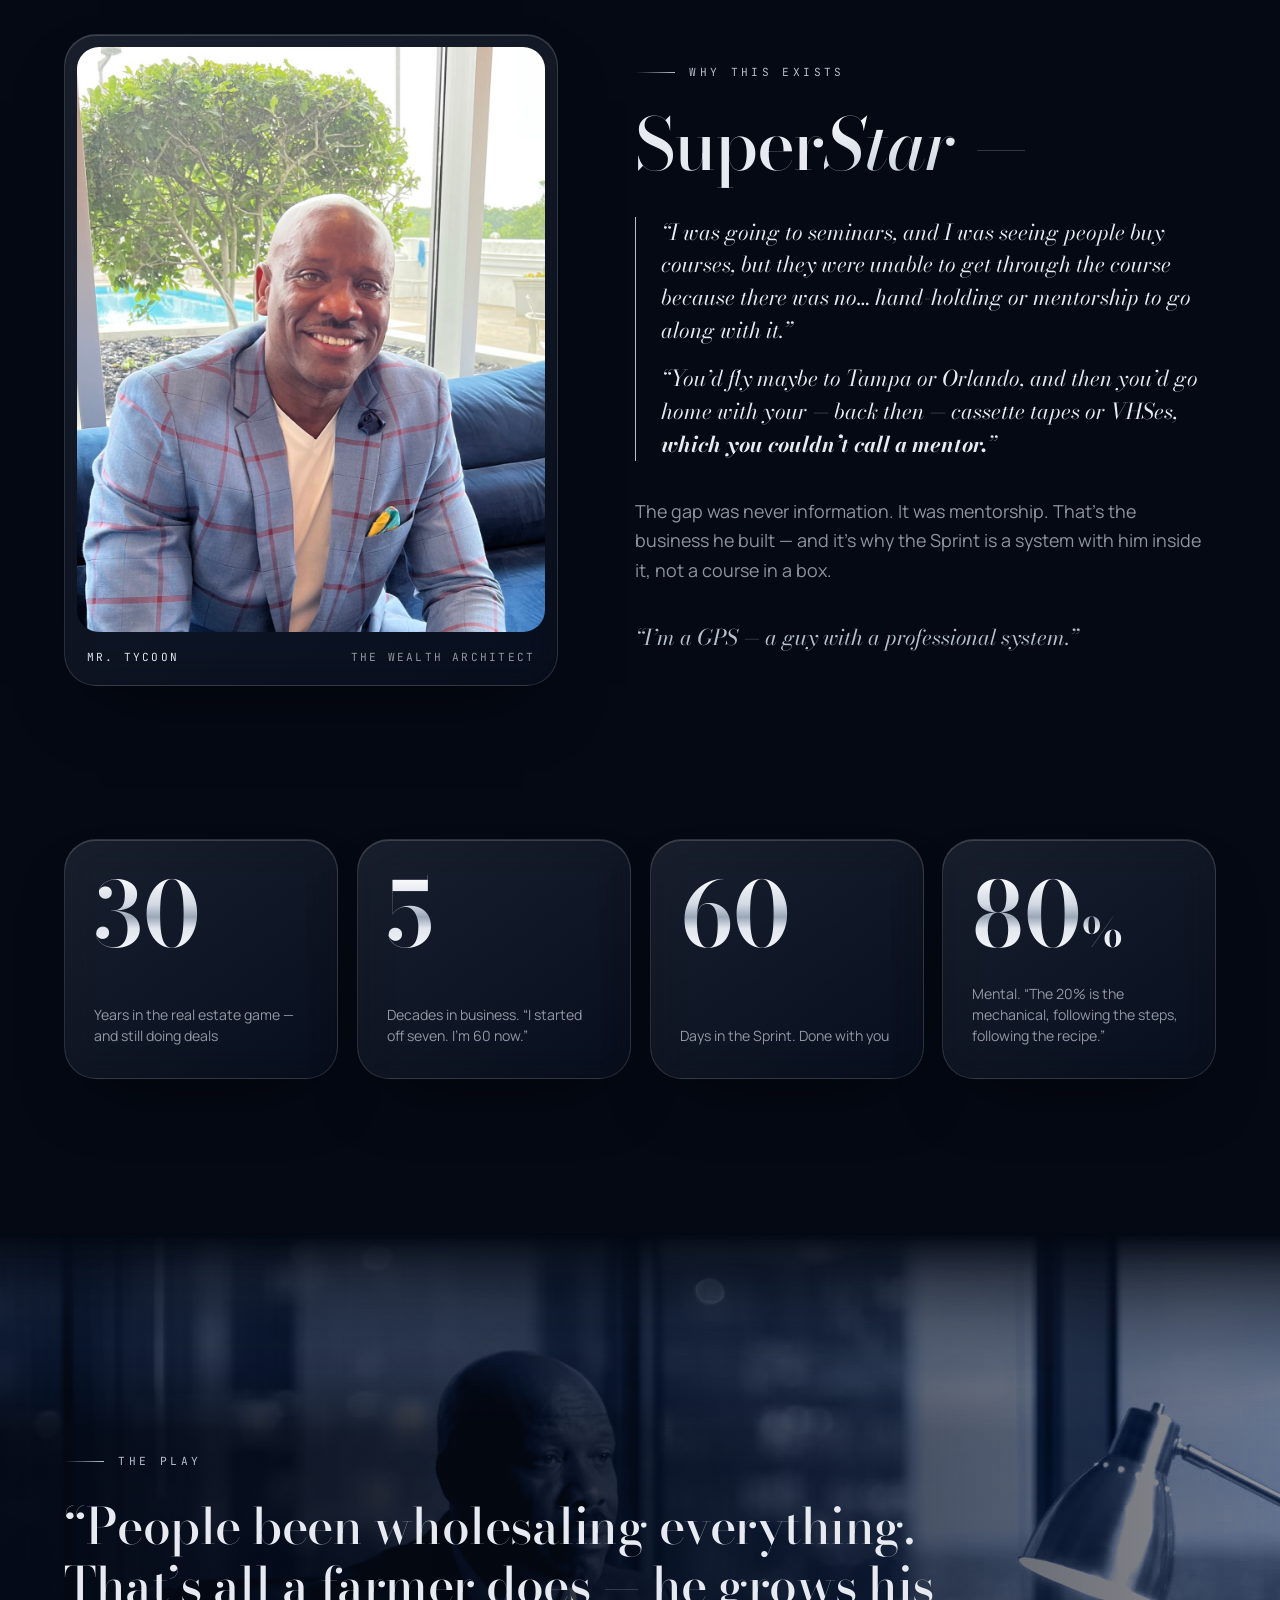
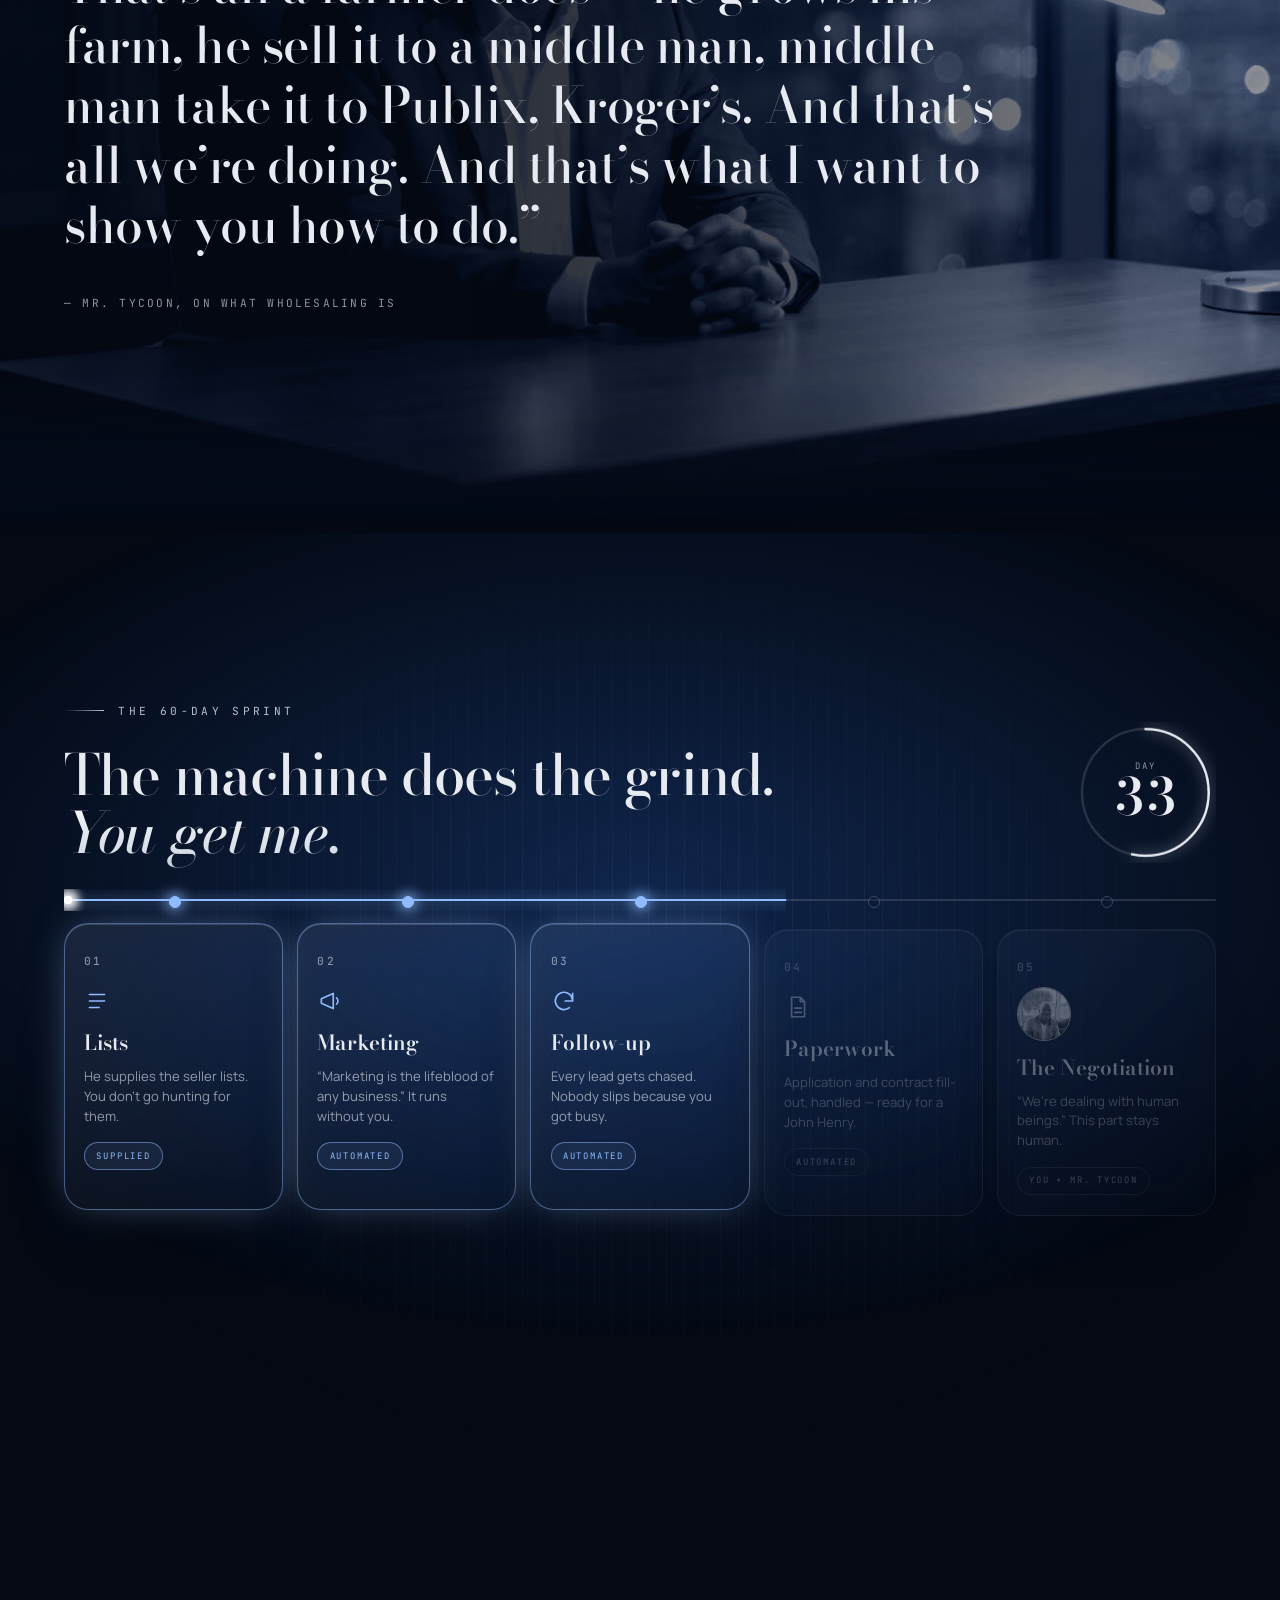
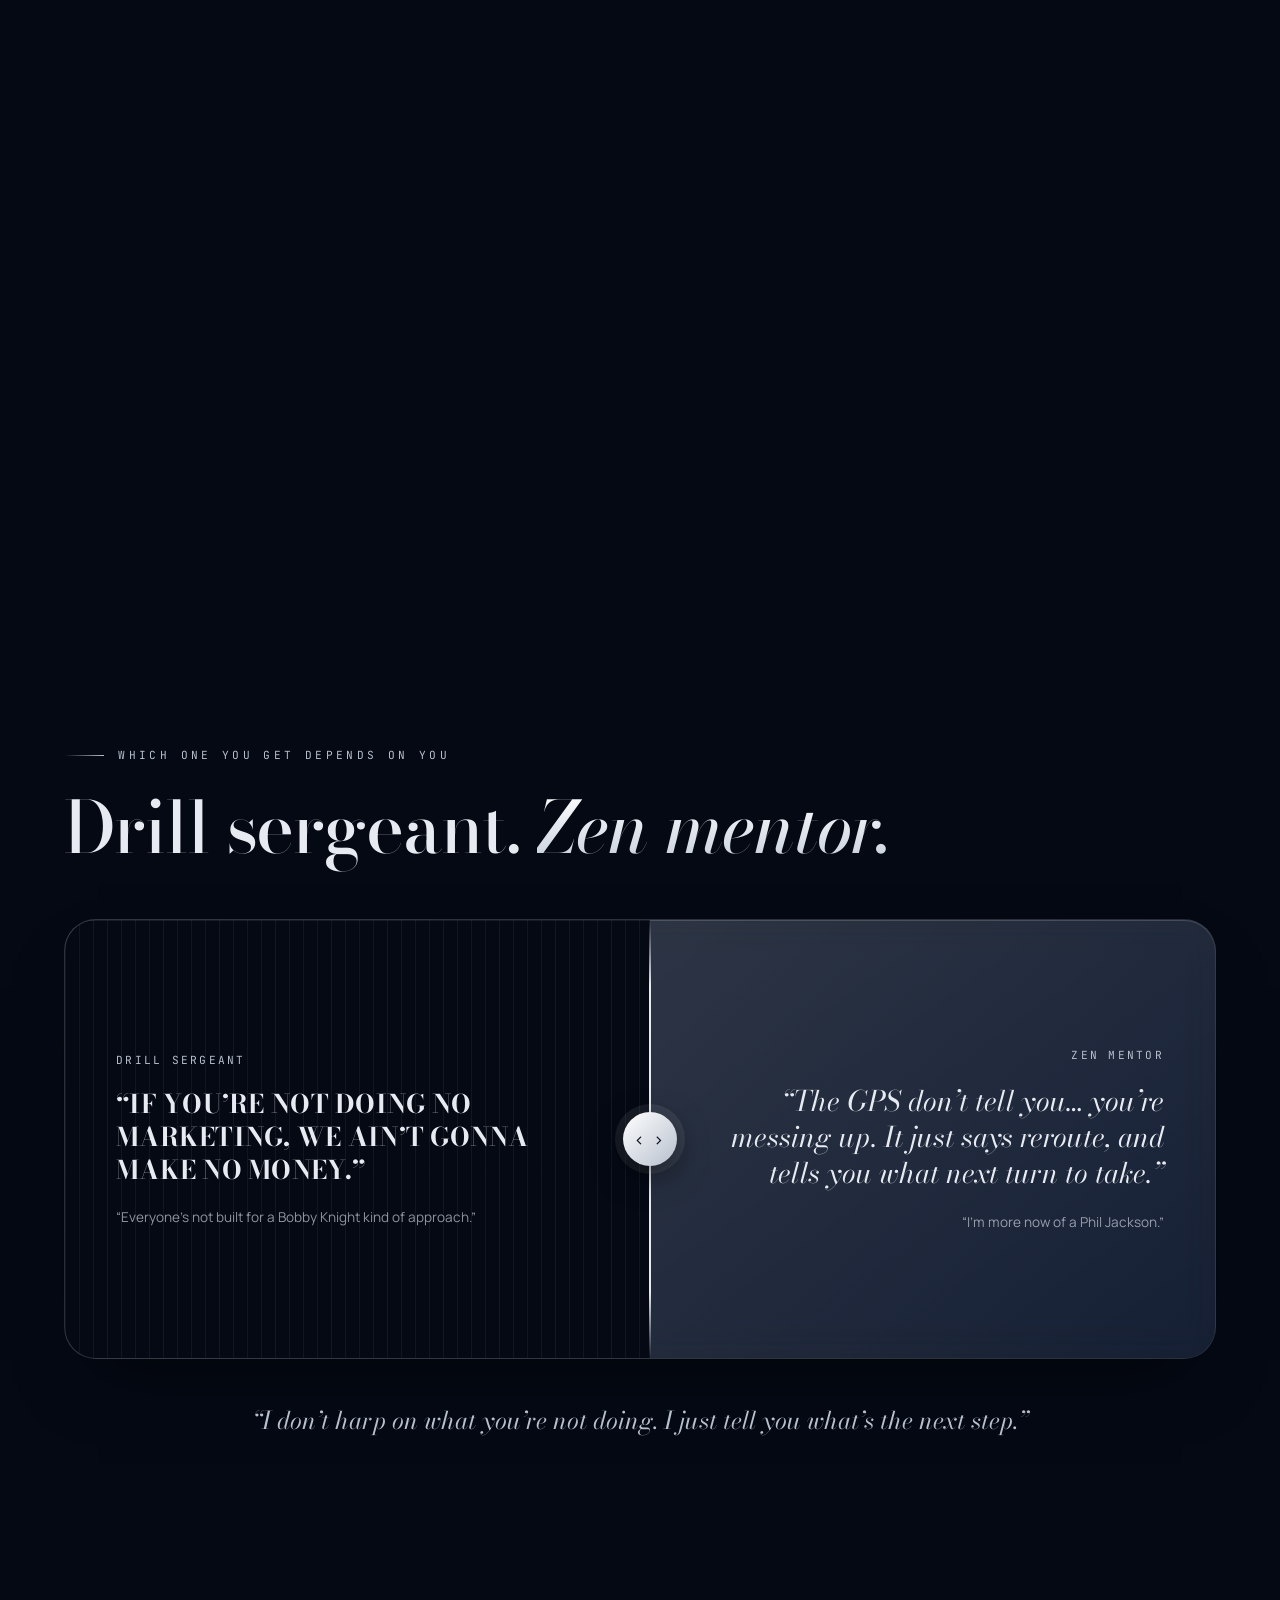
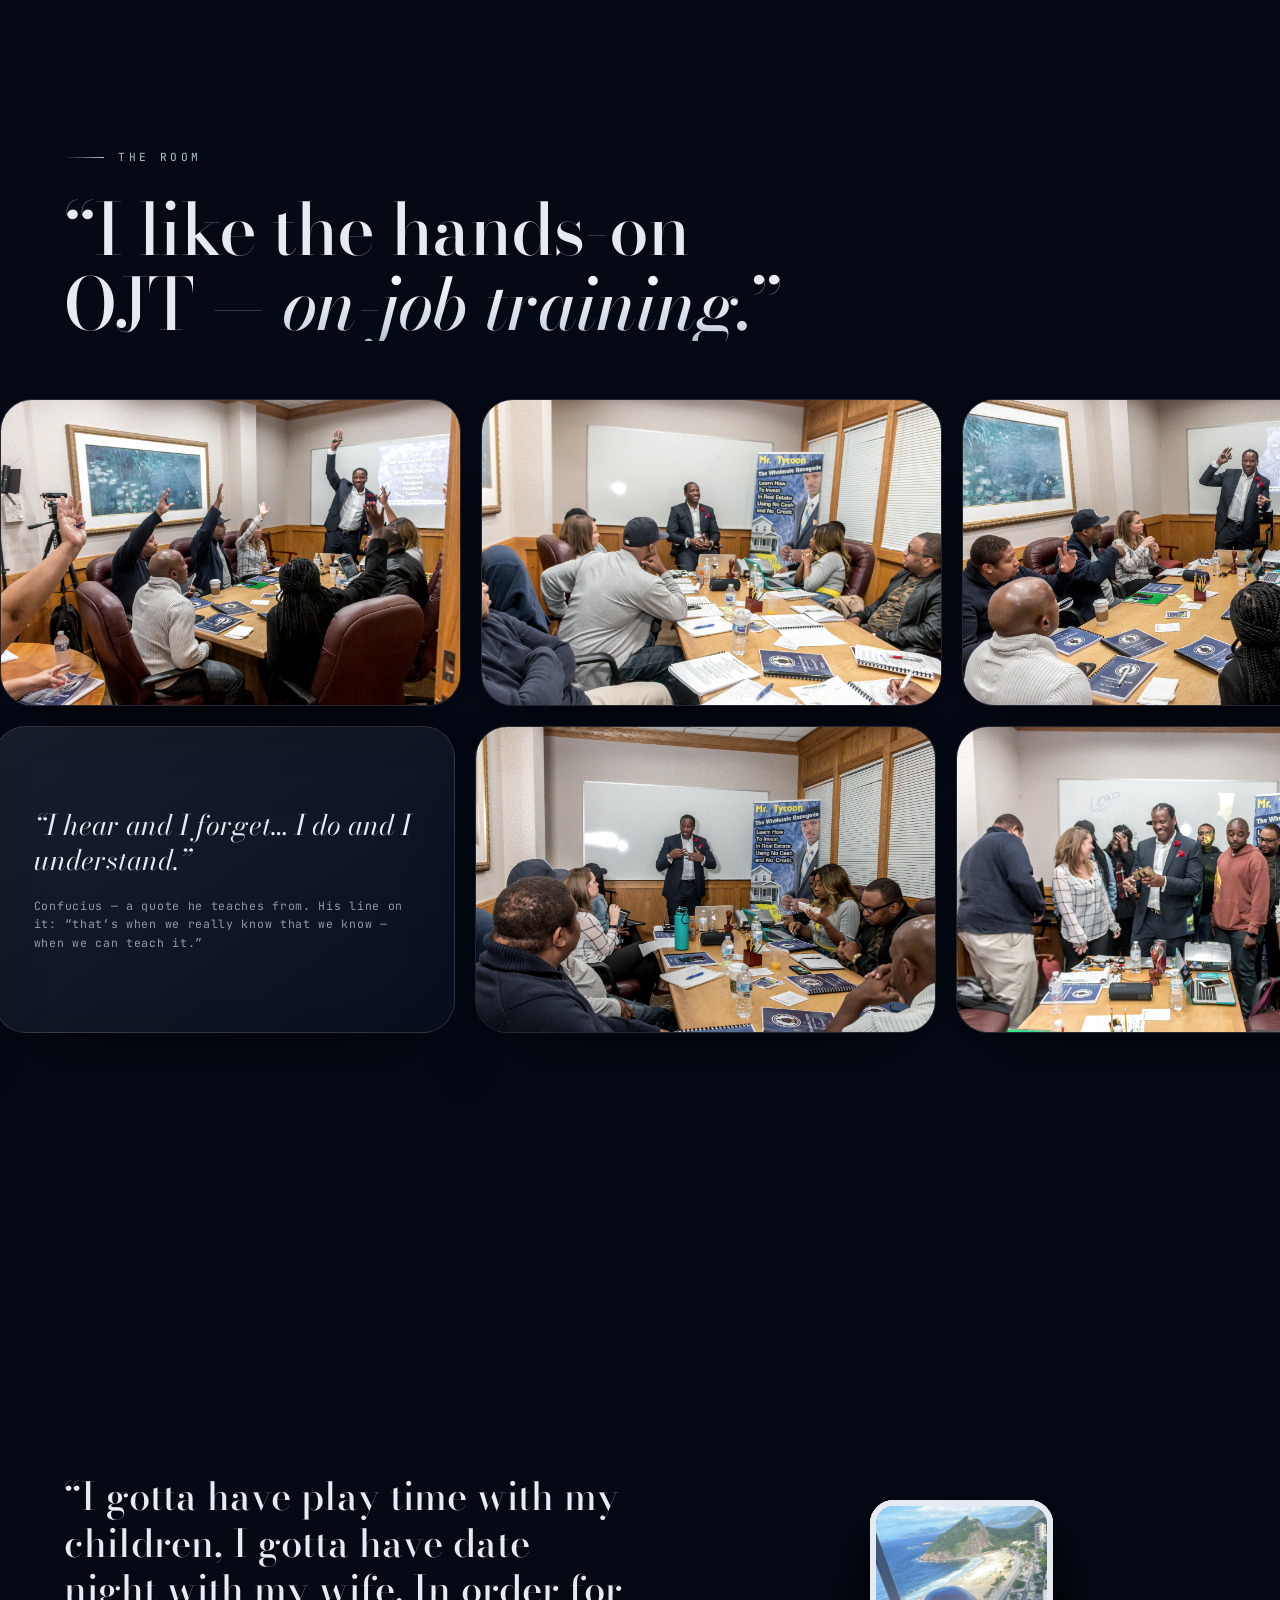
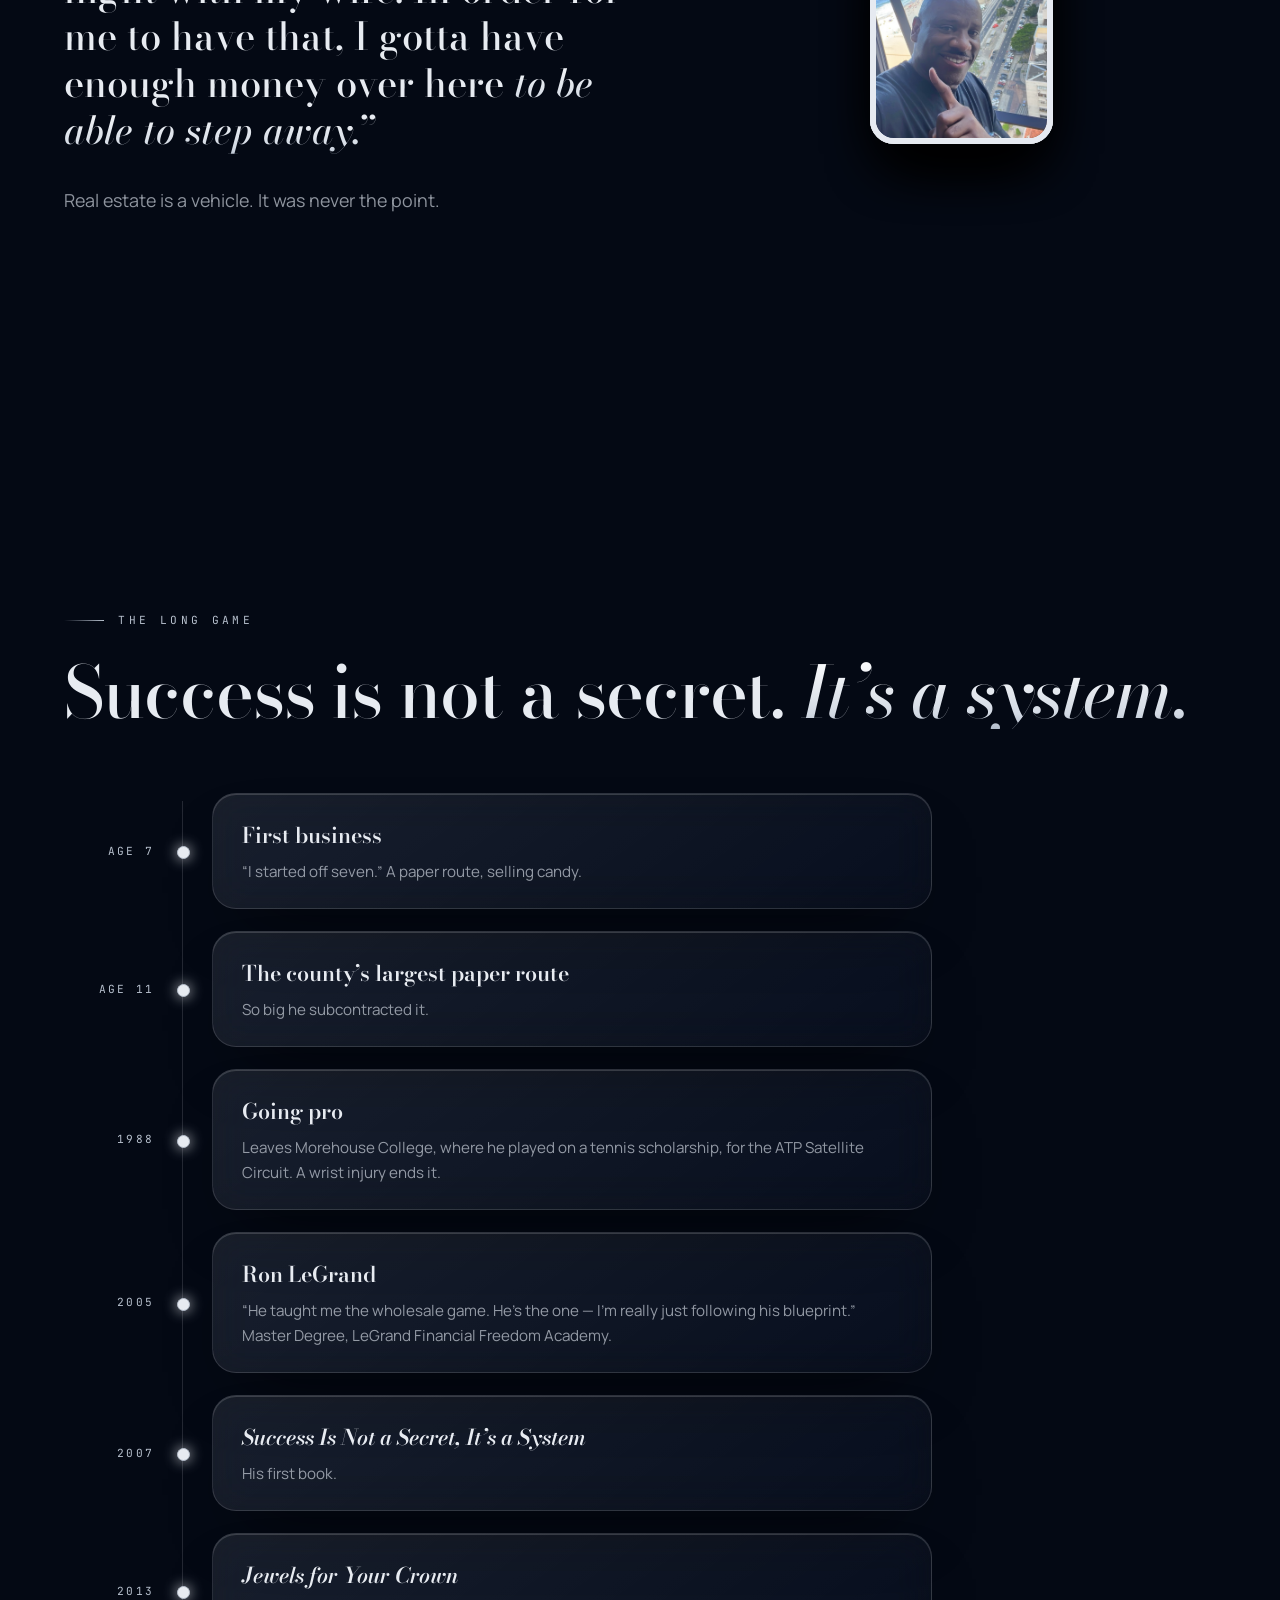
==== commit e09e3c88: "Rebuild site around the 60-Day Sprint in navy and platinum Replaces the black-and-gold build. The cl" ====
--- a/public/index.html
+++ b/public/index.html
@@ -3,547 +3,364 @@
 <head>
 <meta charset="utf-8">
 <meta name="viewport" content="width=device-width,initial-scale=1">
-<title>Mr. Tycoon — Going Pro University</title>
+<title>Mr. Tycoon — The 60-Day Sprint</title>
+<meta name="description" content="Mr. Tycoon, the Undisputed King of Wholesale. The 60-Day Sprint: the machine does the grind, and you get him on the negotiation.">
+<meta name="theme-color" content="#050B18">
+<link rel="icon" href="data:image/svg+xml,%3Csvg xmlns='http://www.w3.org/2000/svg' viewBox='0 0 64 80'%3E%3Crect width='64' height='80' rx='16' fill='%23071022'/%3E%3Cg fill='none' stroke='%23E7EBF1' stroke-width='3' stroke-linecap='round' stroke-linejoin='round'%3E%3Cpath d='M32 10v12M26 16h12M22 34c0-8 20-8 20 0 0 5-3 9-5 14H27c-2-5-5-9-5-14zM20 52h24M23 52l-3 12h24l-3-12M16 70h32'/%3E%3C/g%3E%3C/svg%3E">
 <link rel="preconnect" href="https://fonts.googleapis.com">
 <link rel="preconnect" href="https://fonts.gstatic.com" crossorigin>
-<link href="https://fonts.googleapis.com/css2?family=Archivo+Black&family=Inter:wght@400;600&display=swap" rel="stylesheet">
-<style>
-:root{
-  --ink:#0A0A0B; --ink-2:#111114; --gold:#C9A227; --gold-lt:#E8C766;
-  --cream:#F4F1EA; --cream-dim:rgba(244,241,234,.62); --rule:rgba(244,241,234,.14);
-  --display:"Archivo Black","Helvetica Neue",Impact,sans-serif;
-  --body:"Inter","Helvetica Neue",Arial,sans-serif;
-}
-*{box-sizing:border-box;margin:0;padding:0}
-html{scroll-behavior:smooth}
-body{background:var(--ink);color:var(--cream);font-family:var(--body);
-  -webkit-font-smoothing:antialiased;overflow-x:hidden;line-height:1.55}
-img,video,canvas{max-width:100%;display:block}
-a{color:inherit;text-decoration:none}
-
-/* film grain */
-body::after{content:"";position:fixed;inset:0;pointer-events:none;z-index:9999;opacity:.05;
-  background-image:url("data:image/svg+xml;utf8,<svg xmlns='http://www.w3.org/2000/svg' width='120' height='120'><filter id='n'><feTurbulence type='fractalNoise' baseFrequency='.9' numOctaves='3'/></filter><rect width='120' height='120' filter='url(%23n)'/></svg>")}
-
-.wrap{width:min(1240px,92vw);margin:0 auto}
-.eyebrow{font-size:.7rem;letter-spacing:.32em;text-transform:uppercase;color:var(--gold);
-  display:flex;align-items:center;gap:.9rem}
-.eyebrow::before{content:"";width:42px;height:1px;background:var(--gold)}
-.display{font-family:var(--display);text-transform:uppercase;line-height:.92;letter-spacing:-.02em}
-.gold{color:var(--gold-lt)}
-.rule{height:1px;background:var(--rule);border:0}
-
-/* ---------- buttons ---------- */
-.btn{display:inline-flex;align-items:center;gap:.75rem;padding:1.05rem 1.9rem;
-  font-size:.78rem;letter-spacing:.18em;text-transform:uppercase;font-weight:600;
-  background:var(--gold);color:#151004;border:1px solid var(--gold);cursor:pointer;
-  transition:background .35s,color .35s,transform .35s}
-.btn:hover{background:var(--gold-lt);transform:translateY(-2px)}
-.btn-ghost{background:transparent;color:var(--cream);border-color:var(--rule)}
-.btn-ghost:hover{background:transparent;border-color:var(--gold);color:var(--gold-lt)}
-
-/* ---------- hero ---------- */
-#hero{height:520vh;position:relative}
-.hero-stage{position:sticky;top:0;height:100vh;overflow:hidden;
-  display:grid;place-items:center;background:#000}
-#orbit{position:absolute;inset:0;width:100%;height:100%;object-fit:cover}
-.hero-veil{position:absolute;inset:0;
-  background:
-    linear-gradient(180deg,rgba(10,10,11,.55),rgba(10,10,11,.15) 28%,rgba(10,10,11,.15) 62%,rgba(10,10,11,.8)),
-    radial-gradient(ellipse at 50% 52%,rgba(10,10,11,.30) 20%,rgba(10,10,11,.82) 82%)}
-.hero-copy{position:relative;z-index:3;text-align:center;padding:0 6vw;width:100%}
-/* sized for Archivo Black, which is ~18% wider than the Helvetica fallback */
-.hero-name{font-size:clamp(2.4rem,11vw,12rem);letter-spacing:-.035em;white-space:nowrap;
-  text-shadow:0 .06em .5em rgba(10,10,11,.85),0 0 1.4em rgba(10,10,11,.7)}
-.hero-name span{display:inline-block;opacity:0;transform:translateY(.35em);
-  transition:opacity .5s,transform .5s}
-.hero-name span.in{opacity:1;transform:none}
-.hero-sub{margin-top:1.6rem;font-size:clamp(.95rem,1.5vw,1.15rem);color:var(--cream);
-  max-width:46ch;margin-inline:auto;opacity:0;transition:opacity .8s;
-  text-shadow:0 .1em .7em rgba(10,10,11,.95)}
-.hero-sub.in{opacity:1}
-.tagline{position:absolute;inset:0;display:grid;place-content:center;text-align:center;
-  z-index:4;pointer-events:none;padding:0 6vw}
-.tagline::before{content:"";position:absolute;left:0;right:0;top:28%;bottom:28%;
-  background:linear-gradient(90deg,transparent,rgba(10,10,11,.92) 18%,rgba(10,10,11,.92) 82%,transparent);
-  opacity:0;transition:opacity .6s}
-.tagline.lit::before{opacity:1}
-.tagline p{position:relative;font-family:var(--display);text-transform:uppercase;line-height:1.06;
-  font-size:clamp(1.15rem,3.5vw,2.9rem);max-width:22ch;margin-inline:auto;
-  opacity:0;transform:translateY(.4em);
-  transition:opacity .6s,transform .6s;text-shadow:0 .08em .6em rgba(10,10,11,.9)}
-.tagline p.in{opacity:1;transform:none}
-.hero-cta{position:absolute;left:50%;bottom:7vh;transform:translateX(-50%);z-index:5;
-  opacity:0;transition:opacity .6s}
-.hero-cta.in{opacity:1}
-.scroll-hint{position:absolute;left:50%;bottom:2.4vh;transform:translateX(-50%);z-index:5;
-  font-size:.62rem;letter-spacing:.3em;text-transform:uppercase;color:var(--cream-dim)}
-
-/* ---------- stats ---------- */
-#stats{padding:8rem 0}
-.stat-grid{display:grid;grid-template-columns:repeat(4,1fr)}
-.stat{padding:0 2rem;border-left:1px solid var(--rule)}
-.stat:first-child{padding-left:0;border-left:0}
-.stat-num{font-family:var(--display);font-size:clamp(2.4rem,5.4vw,4.2rem);color:var(--gold-lt);
-  line-height:1}
-.stat-lbl{margin-top:.9rem;font-size:.7rem;letter-spacing:.2em;text-transform:uppercase;
-  color:var(--cream-dim)}
-
-/* ---------- video sections ---------- */
-.vsection{position:relative;min-height:100vh;display:grid;align-items:center;overflow:hidden;
-  background:#000}
-/* The clips are already dark (architect ~74/255, closer ~37/255 mean luma).
-   Darken ONCE, with the scrim — never with opacity as well. */
-.vbg{position:absolute;inset:0;width:100%;height:100%;object-fit:cover;
-  filter:brightness(1.15) contrast(1.05)}
-.vsection::after{content:"";position:absolute;inset:0;
-  background:linear-gradient(90deg,
-    rgba(10,10,11,.94) 0%,rgba(10,10,11,.88) 34%,
-    rgba(10,10,11,.55) 66%,rgba(10,10,11,.30) 100%)}
-.vsection>.wrap{position:relative;z-index:2;padding:9rem 0}
-
-.sec-head{font-size:clamp(1.6rem,4.4vw,3.4rem);max-width:18ch;margin:1.6rem 0 4.5rem}
-
-/* pillars */
-.pillar{display:grid;grid-template-columns:5.5rem 1fr;gap:2rem;padding:2.6rem 0;
-  border-top:1px solid var(--rule);opacity:0;transform:translateY(26px);
-  transition:opacity .7s,transform .7s}
-.pillar.in{opacity:1;transform:none}
-.pillar-n{font-family:var(--display);font-size:1.5rem;color:var(--gold)}
-.pillar h3{font-family:var(--display);text-transform:uppercase;font-size:clamp(1.6rem,3.4vw,2.6rem);
-  margin-bottom:.9rem}
-.pillar q{display:block;color:var(--gold-lt);font-size:1.02rem;font-style:italic;margin-bottom:.9rem}
-.pillar p{color:var(--cream-dim);max-width:62ch}
-
-/* ---------- flagship ---------- */
-#flagship{background:var(--ink-2);padding:11rem 0;border-block:1px solid var(--rule)}
-.flag-head{font-size:clamp(2.4rem,8vw,7rem)}
-.flag-sub{font-family:var(--display);text-transform:uppercase;color:var(--gold-lt);
-  font-size:clamp(1rem,2.2vw,1.7rem);margin-top:1rem}
-.flag-body{display:grid;grid-template-columns:1.15fr 1fr;gap:5rem;margin-top:4.5rem;align-items:start}
-.flag-body>p{color:var(--cream-dim);font-size:1.08rem;max-width:52ch}
-.incl{list-style:none;margin-top:2.4rem}
-.incl li{padding:1.05rem 0 1.05rem 2.2rem;border-top:1px solid var(--rule);position:relative;
-  color:var(--cream-dim)}
-.incl li::before{content:"";position:absolute;left:0;top:1.55rem;width:9px;height:9px;
-  background:var(--gold)}
-.terms{border:1px solid var(--rule);padding:2.4rem}
-.term-row{display:flex;justify-content:space-between;gap:1rem;padding:.95rem 0;
-  border-bottom:1px solid var(--rule);font-size:.85rem}
-.term-row:last-of-type{border-bottom:0}
-.term-row b{color:var(--gold-lt);font-weight:600}
-.qualify{margin-top:1.8rem;font-size:.9rem;color:var(--gold-lt);font-style:italic}
-
-/* ---------- proof ---------- */
-.proof-grid{display:grid;grid-template-columns:repeat(4,1fr);gap:1.4rem;margin-top:1rem}
-.card{border:1px solid var(--rule);padding:2.2rem 1.8rem;min-height:15rem;
-  display:flex;flex-direction:column;justify-content:flex-end;
-  background:rgba(10,10,11,.62);backdrop-filter:blur(3px);
-  transition:transform .45s,border-color .45s,background .45s}
-.card:hover{transform:translateY(-9px);border-color:var(--gold);background:rgba(10,10,11,.78)}
-.card h4{font-family:var(--display);text-transform:uppercase;font-size:1.15rem;margin-bottom:.7rem}
-.card p{font-size:.88rem;color:var(--cream-dim)}
-.mentors{margin-top:3rem;font-size:.82rem;color:var(--cream-dim);letter-spacing:.02em}
-
-/* ---------- finale ---------- */
-#finale{padding:12rem 0;text-align:center}
-.fin-head{font-size:clamp(2.2rem,7vw,6rem)}
-.fin-quote{margin:2.2rem auto 3.6rem;max-width:44ch;color:var(--gold-lt);font-style:italic;
-  font-size:1.1rem}
-form{max-width:640px;margin:0 auto;text-align:left}
-.frow{display:grid;grid-template-columns:1fr 1fr;gap:1rem}
-input,select{width:100%;padding:1.05rem 1.1rem;margin-bottom:1rem;background:transparent;
-  border:1px solid var(--rule);color:var(--cream);font-family:inherit;font-size:.95rem}
-input:focus,select:focus{outline:0;border-color:var(--gold)}
-select{appearance:none}
-option{background:var(--ink-2)}
-.fin-btns{display:flex;gap:1rem;justify-content:center;flex-wrap:wrap;margin-top:1.4rem}
-.textline{margin-top:2.4rem;font-size:.9rem;color:var(--cream-dim)}
-.textline b{color:var(--gold-lt)}
-
-/* ---------- footer ---------- */
-footer{border-top:1px solid var(--rule);padding:5rem 0 3rem;text-align:center}
-.sign{font-family:var(--display);text-transform:uppercase;font-size:clamp(1.05rem,2.6vw,1.9rem);
-  max-width:26ch;margin:0 auto 2rem;line-height:1.2}
-.socials{display:flex;gap:2rem;justify-content:center;flex-wrap:wrap;
-  font-size:.72rem;letter-spacing:.2em;text-transform:uppercase;color:var(--cream-dim)}
-.socials a:hover{color:var(--gold-lt)}
-.copy{margin-top:2.6rem;font-size:.68rem;letter-spacing:.16em;text-transform:uppercase;
-  color:rgba(244,241,234,.32)}
-
-/* ---------- responsive ---------- */
-@media(max-width:900px){
-  #hero{height:300vh}
-  .stat-grid{grid-template-columns:1fr 1fr;gap:2.6rem 0}
-  .stat{padding:0 1.2rem}
-  .stat:nth-child(3){padding-left:0;border-left:0}
-  .flag-body{grid-template-columns:1fr;gap:3rem}
-  .proof-grid{grid-template-columns:1fr 1fr}
-  .pillar{grid-template-columns:1fr;gap:.6rem}
-  .frow{grid-template-columns:1fr}
-  .vsection::after{background:linear-gradient(180deg,rgba(10,10,11,.55),rgba(10,10,11,.88))}
-}
-@media(prefers-reduced-motion:reduce){
-  *{animation:none!important;transition-duration:.01ms!important}
-  .hero-name span,.hero-sub,.pillar,.hero-cta{opacity:1!important;transform:none!important}
-  .tagline{display:none}
-}
-</style>
+<link href="https://fonts.googleapis.com/css2?family=Bodoni+Moda:ital,opsz,wght@0,6..96,400..900;1,6..96,400..900&family=JetBrains+Mono:wght@400;500&family=Manrope:wght@400;500;600;700&display=swap" rel="stylesheet">
+<link rel="stylesheet" href="assets/css/site.css">
 </head>
-<body>
+<body class="is-loading">
+
+<!-- Quotes on this page are verbatim. Don't paraphrase them or tidy the grammar. -->
+
+<!-- ================= PRELOADER ================= -->
+<div class="preloader" id="preloader" aria-hidden="true">
+  <svg class="king" viewBox="0 0 64 80" fill="none">
+    <path pathLength="1" d="M32 4v14M25 11h14"/>
+    <path pathLength="1" d="M20 31c0-9 24-9 24 0 0 6-4 10-6 16H26c-2-6-6-10-6-16z"/>
+    <path pathLength="1" d="M18 51h28M22 51l-3 15h26l-3-15"/>
+    <path pathLength="1" d="M17 66h30M13 73h38"/>
+  </svg>
+  <p class="preloader-line">King Moves, not Pawn Moves</p>
+  <div class="preloader-bar"><i id="preloaderFill"></i></div>
+</div>
+
+<canvas class="dust" id="dust" aria-hidden="true"></canvas>
+<div class="cursor-glow" id="cursorGlow" aria-hidden="true"></div>
+
+<!-- ================= NAV ================= -->
+<header class="nav" id="nav">
+  <a class="nav-brand" href="#hero">Mr. Tycoon</a>
+  <nav class="nav-links" aria-label="Sections">
+    <a href="#machine">The Sprint</a>
+    <a href="#mentor">The Mentor</a>
+    <a href="#room">The Room</a>
+    <a href="#longgame">The Long Game</a>
+  </nav>
+  <a class="btn btn-sm" href="#close" data-magnetic>Strategy Call</a>
+</header>
+
+<main>
 
 <!-- ================= HERO ================= -->
-<section id="hero">
+<section id="hero" class="hero">
   <div class="hero-stage">
-    <canvas id="orbit"></canvas>
-    <video id="orbitVideo" playsinline muted preload="auto" style="display:none"
-           src="assets/video/hero-orbit.v2.mp4"></video>
-    <div class="hero-veil"></div>
-
-    <div class="hero-copy">
-      <h1 class="display hero-name" id="heroName">MR. TYCOON</h1>
-      <p class="hero-sub" id="heroSub">I turn distressed property into generational wealth — and I'll show you exactly how.</p>
+    <canvas id="orbit" class="hero-canvas"></canvas>
+    <video id="orbitVideo" playsinline muted preload="none" hidden
+           data-src="assets/video/hero-orbit.v2.mp4"></video>
+    <div class="regrade" aria-hidden="true"></div>
+    <div class="hero-veil" aria-hidden="true"></div>
+    <div class="pinstripe" aria-hidden="true"></div>
+
+    <div class="hero-copy" id="heroCopy">
+      <p class="eyebrow eyebrow-center">The Undisputed King of Wholesale</p>
+      <h1 class="hero-name" id="heroName" aria-label="Mr. Tycoon">MR. TYCOON</h1>
+      <p class="hero-sub" id="heroSub">“I’m still in the business. I’m not one of them guys who talk about a business that ain’t done it in the last 10 to 20 years.”</p>
     </div>
 
     <div class="tagline" id="tagline">
-      <p data-t="0">In order to get your money right</p>
-      <p data-t="1" class="gold">you got to get your mind right.</p>
-    </div>
-
-    <a href="#finale" class="btn hero-cta" id="heroCta">Request My Strategy Call →</a>
-    <div class="scroll-hint">Scroll</div>
-  </div>
-</section>
-
-<!-- ================= STATS ================= -->
-<section id="stats"><div class="wrap">
-  <div class="stat-grid">
-    <div class="stat"><div class="stat-num" data-count="30" data-suffix="+">0</div>
-      <div class="stat-lbl">Years in the game</div></div>
-    <div class="stat"><div class="stat-num" data-count="2000" data-prefix="$">0</div>
-      <div class="stat-lbl">Per hour of his time</div></div>
-    <div class="stat"><div class="stat-num" data-count="40" data-suffix="%">0</div>
-      <div class="stat-lbl">Of acquisitions from probate &amp; distress</div></div>
-    <div class="stat"><div class="stat-num" data-count="60">0</div>
-      <div class="stat-lbl">Days to your first deal</div></div>
-  </div>
-</div></section>
-
-<!-- ================= PILLARS ================= -->
-<section class="vsection" id="pillars">
-  <video class="vbg" src="assets/video/architect.v2.mp4" poster="assets/frames/architect-poster.v2.jpg"
-         autoplay muted loop playsinline preload="metadata"></video>
-  <div class="wrap">
-    <div class="eyebrow">The Framework</div>
-    <h2 class="display sec-head">Information is common.<br><span class="gold">Transformation is rare.</span></h2>
-
-    <div class="pillar">
-      <div class="pillar-n">01</div>
-      <div>
-        <h3>Mind</h3>
-        <q>Most people major in minor things and minor in the major things.</q>
-        <p>Belief system, self-talk, and the discipline to stop taking shorts on your own life. The work that has to happen before the money works.</p>
-      </div>
-    </div>
-
-    <div class="pillar">
-      <div class="pillar-n">02</div>
-      <div>
-        <h3>Money</h3>
-        <q>Learn before you earn. Shortcuts lead to dead ends.</q>
-        <p>Wholesaling, the 65% rule, ARV comps, Maximum Offer Price, probate and distressed acquisition. The actual mechanics of the vehicle.</p>
-      </div>
-    </div>
-
-    <div class="pillar">
-      <div class="pillar-n">03</div>
-      <div>
-        <h3>Mission</h3>
-        <q>Give them the skill, not the stuff.</q>
-        <p>Legacy and multiplication. One apple seed produces a tree — we can't eat the seed, we got to plant it. What you hand the next generation is the whole point.</p>
-      </div>
-    </div>
-  </div>
-</section>
-
-<!-- ================= FLAGSHIP ================= -->
-<section id="flagship"><div class="wrap">
-  <div class="eyebrow">The Flagship</div>
-  <h2 class="display flag-head">60 days to<br>your <span class="gold">first deal.</span></h2>
-  <div class="flag-sub">Done with you. Not done for you.</div>
-
-  <div class="flag-body">
+      <p>In order to get your <em>Money Right</em></p>
+      <p>you must get your <em>Mind Right!</em></p>
+    </div>
+
+    <a href="#close" class="btn hero-cta" id="heroCta" data-magnetic>Request My Strategy Call <span class="arrow">→</span></a>
+    <div class="scroll-hint" id="scrollHint"><span></span>Scroll</div>
+  </div>
+</section>
+
+<!-- ================= LETTER ================= -->
+<section id="letter" class="section letter">
+  <div class="wrap letter-grid">
+    <figure class="portrait glass" data-tilt data-reveal>
+      <img src="assets/img/portrait.jpg" alt="Mr. Tycoon, smiling, in a plaid blazer on a navy sofa" loading="lazy" width="1298" height="1400">
+      <figcaption><span class="mono">MR. TYCOON</span><span class="mono dim">The Wealth Architect</span></figcaption>
+    </figure>
+
+    <div class="letter-body">
+      <p class="eyebrow" data-reveal>Why this exists</p>
+      <h2 class="display" data-split>Super<em>Star</em> —</h2>
+      <blockquote class="letter-quote" data-reveal>
+        <p>“I was going to seminars, and I was seeing people buy courses, but they were unable to get through the course because there was no… hand-holding or mentorship to go along with it.”</p>
+        <p>“You’d fly maybe to Tampa or Orlando, and then you’d go home with your — back then — cassette tapes or VHSes, <strong>which you couldn’t call a mentor.</strong>”</p>
+      </blockquote>
+      <p class="lede" data-reveal>The gap was never information. It was mentorship. That’s the business he built — and it’s why the Sprint is a system with him inside it, not a course in a box.</p>
+      <p class="sig" data-reveal>“I’m a GPS — a guy with a professional system.”</p>
+    </div>
+  </div>
+</section>
+
+<!-- ================= NUMBERS ================= -->
+<section id="numbers" class="section numbers">
+  <div class="wrap num-grid">
+    <div class="num glass" data-tilt data-reveal>
+      <div class="num-val"><span data-count="30">0</span></div>
+      <p class="num-lbl">Years in the real estate game — and still doing deals</p>
+    </div>
+    <div class="num glass" data-tilt data-reveal>
+      <div class="num-val"><span data-count="5">0</span></div>
+      <p class="num-lbl">Decades in business. “I started off seven. I’m 60 now.”</p>
+    </div>
+    <div class="num glass" data-tilt data-reveal>
+      <div class="num-val"><span data-count="60">0</span></div>
+      <p class="num-lbl">Days in the Sprint. Done with you</p>
+    </div>
+    <div class="num glass" data-tilt data-reveal>
+      <div class="num-val"><span data-count="80">0</span><small>%</small></div>
+      <p class="num-lbl">Mental. “The 20% is the mechanical, following the steps, following the recipe.”</p>
+    </div>
+  </div>
+</section>
+
+<!-- ================= THE PLAY ================= -->
+<section id="play" class="section play">
+  <video class="bg-video" data-src="assets/video/architect.v2.mp4" poster="assets/frames/architect-poster.v2.jpg"
+         muted loop playsinline preload="none" aria-hidden="true"></video>
+  <div class="regrade" aria-hidden="true"></div>
+  <div class="bg-scrim" aria-hidden="true"></div>
+  <div class="wrap">
+    <p class="eyebrow" data-reveal>The Play</p>
+    <p class="play-text" id="playText">“People been wholesaling everything. That’s all a farmer does — he grows his farm, he sell it to a middle man, middle man take it to Publix, Kroger’s. And that’s all we’re doing. And that’s what I want to show you how to do.”</p>
+    <p class="mono dim play-cite" data-reveal>— Mr. Tycoon, on what wholesaling is</p>
+  </div>
+</section>
+
+<!-- ================= THE MACHINE ================= -->
+<section id="machine" class="machine" aria-label="The 60-Day Sprint">
+  <div class="machine-stage" id="machineStage">
+    <div class="pinstripe" aria-hidden="true"></div>
+
+    <div class="wrap machine-inner">
+      <div class="machine-head">
+        <div>
+          <p class="eyebrow">The 60-Day Sprint</p>
+          <h2 class="display machine-title">The machine does the grind.<br><em>You get me.</em></h2>
+        </div>
+        <div class="day" aria-hidden="true">
+          <svg viewBox="0 0 120 120" class="day-ring">
+            <circle cx="60" cy="60" r="54" class="day-ring-bg"/>
+            <circle cx="60" cy="60" r="54" class="day-ring-fg" id="dayRing" pathLength="1"/>
+          </svg>
+          <div class="day-num"><span class="mono">DAY</span><b id="dayNum">01</b></div>
+        </div>
+      </div>
+
+      <div class="machine-body">
+        <!-- layer 1: the pipeline -->
+        <div class="pipe" id="pipe">
+          <div class="pipe-rail" aria-hidden="true">
+            <div class="pipe-live"><i></i><i></i><i></i></div>
+          </div>
+          <ol class="nodes">
+            <li class="node glass" data-at="0.08">
+              <span class="node-ix mono">01</span>
+              <svg class="node-ic" viewBox="0 0 24 24"><path d="M5 6h14M5 12h14M5 18h9"/></svg>
+              <h3>Lists</h3>
+              <p>He supplies the seller lists. You don’t go hunting for them.</p>
+              <span class="node-tag mono">Supplied</span>
+            </li>
+            <li class="node glass" data-at="0.22">
+              <span class="node-ix mono">02</span>
+              <svg class="node-ic" viewBox="0 0 24 24"><path d="M4 10v4l11 5V5L4 10zM18 9a4 4 0 010 6"/></svg>
+              <h3>Marketing</h3>
+              <p>“Marketing is the lifeblood of any business.” It runs without you.</p>
+              <span class="node-tag mono">Automated</span>
+            </li>
+            <li class="node glass" data-at="0.36">
+              <span class="node-ix mono">03</span>
+              <svg class="node-ic" viewBox="0 0 24 24"><path d="M20 12a8 8 0 10-3 6.2M20 5v7h-7"/></svg>
+              <h3>Follow-up</h3>
+              <p>Every lead gets chased. Nobody slips because you got busy.</p>
+              <span class="node-tag mono">Automated</span>
+            </li>
+            <li class="node glass" data-at="0.50">
+              <span class="node-ix mono">04</span>
+              <svg class="node-ic" viewBox="0 0 24 24"><path d="M7 3h8l4 4v14H7zM15 3v4h4M10 13h6M10 17h6"/></svg>
+              <h3>Paperwork</h3>
+              <p>Application and contract fill-out, handled — ready for a John Henry.</p>
+              <span class="node-tag mono">Automated</span>
+            </li>
+            <li class="node node-human glass" data-at="0.64">
+              <span class="node-ix mono">05</span>
+              <span class="node-face"><img src="assets/img/portrait.jpg" alt="" loading="lazy"></span>
+              <h3>The Negotiation</h3>
+              <p>“We’re dealing with human beings.” This part stays human.</p>
+              <span class="node-tag mono">You + Mr. Tycoon</span>
+            </li>
+          </ol>
+          <p class="pipe-quote" id="pipeQuote">“The other thing I’m gonna offer you that you can get nowhere else — <em>you get me.</em>”</p>
+        </div>
+
+        <!-- layer 2: who does what -->
+        <div class="lanes" id="lanes">
+          <div class="lane glass">
+            <p class="mono lane-k">The Machine</p>
+            <ul>
+              <li>Lists, supplied</li>
+              <li>Marketing and outreach</li>
+              <li>Follow-up on every lead</li>
+              <li>Application and contract fill-out</li>
+            </ul>
+          </div>
+          <div class="lane lane-him glass">
+            <p class="mono lane-k">Mr. Tycoon</p>
+            <ul>
+              <li>Weekly live group coaching</li>
+              <li>On the negotiation with you — “so they can see me do it. That way they can duplicate it.”</li>
+              <li>Helps you find the buyer, A to Z</li>
+            </ul>
+          </div>
+          <div class="lane glass">
+            <p class="mono lane-k">You</p>
+            <ul>
+              <li>Show up. Make the call. Do the work.</li>
+              <li>“I can’t put the fish on the bait for you. You gotta at least hold a pole to put in the water.”</li>
+            </ul>
+          </div>
+        </div>
+      </div>
+    </div>
+  </div>
+</section>
+
+<!-- ================= MENTOR ================= -->
+<section id="mentor" class="section mentor">
+  <div class="wrap">
+    <p class="eyebrow" data-reveal>Which one you get depends on you</p>
+    <h2 class="display" data-split>Drill sergeant. <em>Zen mentor.</em></h2>
+
+    <div class="split glass" id="split" data-reveal>
+      <div class="split-pane split-zen">
+        <p class="mono split-k">Zen Mentor</p>
+        <p class="split-q">“The GPS don’t tell you… you’re messing up. It just says reroute, and tells you what next turn to take.”</p>
+        <p class="split-s">“I’m more now of a Phil Jackson.”</p>
+      </div>
+      <div class="split-pane split-drill" id="splitTop">
+        <p class="mono split-k">Drill Sergeant</p>
+        <p class="split-q">“If you’re not doing no marketing, we ain’t gonna make no money.”</p>
+        <p class="split-s">“Everyone’s not built for a Bobby Knight kind of approach.”</p>
+      </div>
+      <div class="split-handle" id="splitHandle" aria-hidden="true"><span>‹ ›</span></div>
+      <input class="split-range" id="splitRange" type="range" min="4" max="96" value="50"
+             aria-label="Slide between drill sergeant and zen mentor">
+    </div>
+
+    <p class="mentor-foot" data-reveal>“I don’t harp on what you’re not doing. I just tell you what’s the next step.”</p>
+  </div>
+</section>
+
+<!-- ================= THE ROOM ================= -->
+<section id="room" class="section room">
+  <div class="wrap">
+    <p class="eyebrow" data-reveal>The Room</p>
+    <h2 class="display" data-split>“I like the hands-on OJT — <em>on-job training.</em>”</h2>
+  </div>
+  <div class="drift" id="drift">
+    <div class="drift-row" data-dir="-1">
+      <figure class="shot"><img src="assets/img/room-2.jpg" alt="A workshop table with every hand raised as Mr. Tycoon teaches" loading="lazy"></figure>
+      <figure class="shot"><img src="assets/img/room-5.jpg" alt="Mr. Tycoon seated at the head of a full workshop table" loading="lazy"></figure>
+      <figure class="shot"><img src="assets/img/room-1.jpg" alt="Mr. Tycoon making a point at the whiteboard" loading="lazy"></figure>
+      <figure class="shot"><img src="assets/img/room-7.jpg" alt="The whole workshop group, thumbs up, around Mr. Tycoon" loading="lazy"></figure>
+    </div>
+    <div class="drift-row" data-dir="1">
+      <figure class="shot"><img src="assets/img/room-3.jpg" alt="Students raising their hands during a session" loading="lazy"></figure>
+      <div class="shot shot-quote glass"><p>“I hear and I forget… I do and I understand.”</p><span class="mono dim">Confucius — a quote he teaches from. His line on it: “that’s when we really know that we know — when we can teach it.”</span></div>
+      <figure class="shot"><img src="assets/img/room-4.jpg" alt="Mr. Tycoon teaching from the front of the room" loading="lazy"></figure>
+      <figure class="shot"><img src="assets/img/room-6.jpg" alt="Students gathered around Mr. Tycoon at the table" loading="lazy"></figure>
+    </div>
+  </div>
+</section>
+
+<!-- ================= THE REASON ================= -->
+<section id="reason" class="section reason">
+  <div class="wrap reason-grid">
     <div>
-      <p>You bring the effort. I bring the lists, the phone system, the CRM, the follow-up automation, and three decades of negotiation experience on the line with you.</p>
-      <ul class="incl">
-        <li>Curated seller lists and marketing handled for you</li>
-        <li>Automated follow-up so no lead goes cold</li>
-        <li>Weekly live calls — Mr. Tycoon negotiates alongside you</li>
-        <li>Funding available on qualifying deals</li>
-        <li>The 65% rule, ARV comps, and Maximum Offer Price, taught properly</li>
-      </ul>
-    </div>
-
-    <div class="terms">
-      <div class="term-row"><span>Program value</span><b>$10,000</b></div>
-      <div class="term-row"><span>Founding investment</span><b>$5,000</b></div>
-      <div class="term-row"><span>Financing</span><b>$1,000 down</b></div>
-      <div class="term-row"><span>Trial period</span><b>60 days</b></div>
-      <!-- CONFIRM remaining balance terms before launch -->
-      <p class="qualify">"Everybody don't want to go. Only book this call if you're ready to grind."</p>
-      <a href="#finale" class="btn" style="margin-top:1.8rem">Apply For The Sprint →</a>
-    </div>
-  </div>
-</div></section>
-
-<!-- ================= PROOF ================= -->
-<section class="vsection" id="proof">
-  <video class="vbg" src="assets/video/closer.v2.mp4" poster="assets/frames/closer-poster.v2.jpg"
-         autoplay muted loop playsinline preload="metadata"></video>
-  <div class="wrap">
-    <div class="eyebrow">The Receipts</div>
-    <h2 class="display sec-head">I really do<br><span class="gold">this shit.</span></h2>
-
-    <div class="proof-grid">
-      <div class="card"><h4>The Portfolio</h4>
-        <p>A multi-million dollar commercial and residential holding, built deal by deal.</p></div>
-      <div class="card"><h4>The Book</h4>
-        <p><em>Success Is Not a Secret… It's a System.</em></p></div>
-      <div class="card"><h4>The Students</h4>
-        <p>Mentees closing deals — three in a single week.
-          <!-- REPLACE with two named testimonials + real numbers --></p></div>
-      <div class="card"><h4>The Stage</h4>
-        <p>Atlanta REIA, the Wholesale Renegade, keynotes and leadership workshops.</p></div>
-    </div>
-
-    <p class="mentors">Mentored by Ron LeGrand, Tony Robbins, Marshall Sylver and Stephen Pierce.</p>
-  </div>
-</section>
-
-<!-- ================= FINALE ================= -->
-<section id="finale"><div class="wrap">
-  <h2 class="display fin-head">Your next level<br><span class="gold">starts here.</span></h2>
-  <p class="fin-quote">"You don't always need more muscle. Sometimes you need a better map."</p>
-
-  <!-- Replace this form with the GoHighLevel embed. It currently captures nothing. -->
-  <form onsubmit="event.preventDefault();alert('Wire this to GoHighLevel before launch.')">
-    <div class="frow">
-      <input type="text" placeholder="First name" required>
-      <input type="text" placeholder="Last name" required>
-    </div>
-    <input type="email" placeholder="Email address" required>
-    <input type="tel" placeholder="Phone number" required>
-    <select required>
-      <option value="">What do you want to go pro in?</option>
-      <option>The 60-Day Sprint — wholesaling</option>
-      <option>Private mentorship</option>
-      <option>Speaking / booking Mr. Tycoon</option>
-      <option>Still figuring it out</option>
-    </select>
-    <div class="fin-btns">
-      <button class="btn" type="submit">Request My Strategy Call →</button>
-      <a href="#" class="btn btn-ghost">Bring Mr. Tycoon To Your Stage</a>
-    </div>
-  </form>
-
-  <p class="textline">Or text <b>404-585-1164</b> and say <b>"I'm ready."</b></p>
-</div></section>
+      <p class="eyebrow" data-reveal>The Reason</p>
+      <p class="reason-quote" data-reveal>“I gotta have play time with my children, I gotta have date night with my wife. In order for me to have that, I gotta have enough money over here <em>to be able to step away.</em>”</p>
+      <p class="lede" data-reveal>Real estate is a vehicle. It was never the point.</p>
+    </div>
+    <div class="deck" id="deck">
+      <figure class="card-photo"><img src="assets/img/life-3.jpg" alt="Mr. Tycoon in front of snow-capped mountains" loading="lazy"></figure>
+      <figure class="card-photo"><img src="assets/img/life-5.jpg" alt="Mr. Tycoon at dinner" loading="lazy"></figure>
+      <figure class="card-photo"><img src="assets/img/life-4.jpg" alt="Mr. Tycoon under a glass-flower ceiling" loading="lazy"></figure>
+      <figure class="card-photo"><img src="assets/img/life-2.jpg" alt="Mr. Tycoon on the beach" loading="lazy"></figure>
+      <figure class="card-photo"><img src="assets/img/life-1.jpg" alt="Mr. Tycoon on a balcony above the coast" loading="lazy"></figure>
+    </div>
+  </div>
+</section>
+
+<!-- ================= THE LONG GAME ================= -->
+<section id="longgame" class="section longgame">
+  <div class="wrap">
+    <p class="eyebrow" data-reveal>The Long Game</p>
+    <h2 class="display" data-split>Success is not a secret. <em>It’s a system.</em></h2>
+
+    <ol class="timeline" id="timeline">
+      <li data-reveal><span class="tl-when mono">Age 7</span><div class="tl-card glass"><h3>First business</h3><p>“I started off seven.” A paper route, selling candy.</p></div></li>
+      <li data-reveal><span class="tl-when mono">Age 11</span><div class="tl-card glass"><h3>The county’s largest paper route</h3><p>So big he subcontracted it.</p></div></li>
+      <li data-reveal><span class="tl-when mono">1988</span><div class="tl-card glass"><h3>Going pro</h3><p>Leaves Morehouse College, where he played on a tennis scholarship, for the ATP Satellite Circuit. A wrist injury ends it.</p></div></li>
+      <li data-reveal><span class="tl-when mono">2005</span><div class="tl-card glass"><h3>Ron LeGrand</h3><p>“He taught me the wholesale game. He’s the one — I’m really just following his blueprint.” Master Degree, LeGrand Financial Freedom Academy.</p></div></li>
+      <li data-reveal><span class="tl-when mono">2007</span><div class="tl-card glass"><h3><i>Success Is Not a Secret, It’s a System</i></h3><p>His first book.</p></div></li>
+      <li data-reveal><span class="tl-when mono">2013</span><div class="tl-card glass"><h3><i>Jewels for Your Crown</i></h3><p>52 power quotes for your mind.</p></div></li>
+      <li data-reveal><span class="tl-when mono">Today</span><div class="tl-card tl-now glass"><h3>Still in the business</h3><p>“I’m a former Dan Kennedy student.” The rule he took from him: “A bad product started is better than a perfect product on the drawing board.”</p></div></li>
+    </ol>
+  </div>
+</section>
+
+<!-- ================= JEWELS MARQUEE ================= -->
+<div class="marquee" aria-hidden="true">
+  <div class="marquee-track">
+    <span>Half effort does not produce half results — it produces no results</span><i>◆</i>
+    <span>Life only rewards the diligent</span><i>◆</i>
+    <span>Proper Preparation Produces Profitable Performance</span><i>◆</i>
+    <span>Don’t compromise yourself. You are all you’ve got</span><i>◆</i>
+    <span>Half effort does not produce half results — it produces no results</span><i>◆</i>
+    <span>Life only rewards the diligent</span><i>◆</i>
+    <span>Proper Preparation Produces Profitable Performance</span><i>◆</i>
+    <span>Don’t compromise yourself. You are all you’ve got</span><i>◆</i>
+  </div>
+</div>
+
+<!-- ================= CLOSE ================= -->
+<section id="close" class="section close">
+  <video class="bg-video" data-src="assets/video/closer.v2.mp4" poster="assets/frames/closer-poster.v2.jpg"
+         muted loop playsinline preload="none" aria-hidden="true"></video>
+  <div class="regrade" aria-hidden="true"></div>
+  <div class="bg-scrim bg-scrim-center" aria-hidden="true"></div>
+
+  <div class="wrap close-inner">
+    <p class="eyebrow eyebrow-center" data-reveal>The Strategy Call</p>
+    <h2 class="display close-title" data-split>“You got to attempt before <em>I can assist.</em>”</h2>
+    <p class="close-sub" data-reveal>“This is not for everybody, because most people don’t want to put in the work.” If you do — book the call.</p>
+
+    <div class="cta-panel glass" data-reveal>
+      <!-- GoHighLevel embed slot: replace the .ghl-slot div below with the form or calendar embed code. -->
+      <div class="ghl-slot" id="ghlSlot">
+        <span class="mono">GoHighLevel embed goes here</span>
+        <p>Strategy-call form or calendar. Not connected yet — this panel captures nothing until the embed is pasted in.</p>
+      </div>
+    </div>
+
+    <p class="close-foot" data-reveal>“You don’t need any experience. You don’t need any money… Now, you do have to pay for the education. And I know that’s the seed. <strong>That’s the seed that has the harvest in it.</strong>”</p>
+  </div>
+</section>
+
+</main>
 
 <!-- ================= FOOTER ================= -->
-<footer><div class="wrap">
-  <p class="sign">I see your greatness.<br>What's more important is<br>for <span class="gold">you</span> to know you great.</p>
-  <div class="socials">
-    <a href="https://instagram.com/IamMrTycoon">Instagram</a>
-    <a href="https://tiktok.com/@TheRealMrTycoon">TikTok</a>
-    <a href="#">YouTube</a>
-    <a href="#">Facebook</a>
-    <a href="#">LinkedIn</a>
-    <a href="https://mrtycoon.com">MrTycoon.com</a>
-  </div>
-  <p class="copy">Superstars · Grind Nation · © 2026 Tycoon N Training LLC</p>
-</div></footer>
-
-<script>
-(function(){
-  'use strict';
-  var reduced = matchMedia('(prefers-reduced-motion: reduce)').matches;
-
-  /* ---------------- hero orbit scrub ----------------
-     Primary path: pre-extracted JPG frame sequence (buttery).
-     Fallback:     scrub the mp4's currentTime (works, slightly less smooth).
-  -------------------------------------------------- */
-  var TOTAL_FRAMES = 193;                 // set by extract-frames.sh
-  var FRAME_PATH   = 'assets/frames/orbit/orbit_';
-  var canvas = document.getElementById('orbit');
-  var ctx    = canvas.getContext('2d', {alpha:false});
-  var video  = document.getElementById('orbitVideo');
-  var frames = [], loaded = 0, useFrames = false, current = -1;
-
-  function pad(n){ return String(n).padStart(4,'0'); }
-
-  function sizeCanvas(){
-    var d = Math.min(devicePixelRatio||1, 2);
-    canvas.width  = innerWidth  * d;
-    canvas.height = innerHeight * d;
-    draw(current < 0 ? 0 : current, true);
-  }
-
-  function cover(w,h){
-    var s = Math.max(canvas.width/w, canvas.height/h);
-    return [ (canvas.width - w*s)/2, (canvas.height - h*s)/2, w*s, h*s ];
-  }
-
-  function draw(i, force){
-    if(!force && i === current) return;
-    current = i;
-    if(useFrames){
-      var img = frames[i];
-      if(!img || !img.complete || !img.naturalWidth) return;
-      var c = cover(img.naturalWidth, img.naturalHeight);
-      ctx.drawImage(img, c[0], c[1], c[2], c[3]);
-    }else if(video.readyState >= 2){
-      var cv = cover(video.videoWidth, video.videoHeight);
-      ctx.drawImage(video, cv[0], cv[1], cv[2], cv[3]);
-    }
-  }
-
-  // probe for a frame sequence; fall back to video scrubbing
-  var probe = new Image();
-  probe.onload = function(){
-    useFrames = true;
-    for(var i=0;i<TOTAL_FRAMES;i++){
-      var im = new Image();
-      im.onload = function(){ if(++loaded === 1) draw(0,true); };
-      im.src = FRAME_PATH + pad(i+1) + '.jpg';
-      frames.push(im);
-    }
-  };
-  probe.onerror = function(){
-    useFrames = false;
-    video.addEventListener('loadeddata', function(){ draw(0,true); });
-    video.load();
-  };
-  probe.src = FRAME_PATH + '0001.jpg';
-
-  /* ---------------- scroll choreography ---------------- */
-  var hero    = document.getElementById('hero');
-  var nameEl  = document.getElementById('heroName');
-  var subEl   = document.getElementById('heroSub');
-  var ctaEl   = document.getElementById('heroCta');
-  var tagEls  = document.querySelectorAll('#tagline p');
-
-  // split the name into per-letter spans
-  var letters = [];
-  nameEl.textContent.split('').forEach(function(ch){
-    var s = document.createElement('span');
-    s.textContent = ch === ' ' ? ' ' : ch;
-    letters.push(s);
-  });
-  nameEl.textContent = '';
-  letters.forEach(function(s){ nameEl.appendChild(s); });
-
-  var ticking = false, targetP = 0, renderP = 0;
-
-  function onScroll(){
-    var r = hero.getBoundingClientRect();
-    var span = hero.offsetHeight - innerHeight;
-    targetP = Math.min(1, Math.max(0, -r.top / span));
-    if(!ticking){ ticking = true; requestAnimationFrame(tick); }
-  }
-
-  function tick(){
-    // inertia: ease toward the true scroll position
-    renderP += (targetP - renderP) * (reduced ? 1 : 0.14);
-    if(Math.abs(targetP - renderP) < 0.0005) renderP = targetP;
-
-    var f = Math.round(renderP * ((useFrames ? TOTAL_FRAMES : 1) - 1));
-    if(useFrames){
-      draw(Math.max(0, Math.min(TOTAL_FRAMES-1, f)));
-    }else if(video.duration){
-      var t = renderP * (video.duration - 0.05);
-      if(Math.abs(video.currentTime - t) > 0.016){ video.currentTime = t; }
-      draw(0, true);
-    }
-
-    // letters track in across the first 35% of the hero
-    letters.forEach(function(s,i){
-      var at = 0.04 + (i / letters.length) * 0.30;
-      s.classList.toggle('in', renderP >= at);
-    });
-    subEl.classList.toggle('in',  renderP > 0.36);
-    ctaEl.classList.toggle('in',  renderP > 0.40 && renderP < 0.60);
-
-    // hero copy hands off to the kinetic tagline
-    var handing = renderP > 0.62;
-    nameEl.style.opacity = subEl.style.opacity = handing ? 0 : '';
-    document.getElementById('tagline').classList.toggle('lit', renderP > 0.64);
-    tagEls[0].classList.toggle('in', renderP > 0.66);
-    tagEls[1].classList.toggle('in', renderP > 0.78);
-
-    if(renderP !== targetP){ requestAnimationFrame(tick); } else { ticking = false; }
-  }
-
-  addEventListener('scroll', onScroll, {passive:true});
-  addEventListener('resize', sizeCanvas);
-  sizeCanvas(); onScroll();
-
-  /* ---------------- reveal + count-up ---------------- */
-  var io = new IntersectionObserver(function(entries){
-    entries.forEach(function(e){
-      if(!e.isIntersecting) return;
-      var el = e.target;
-
-      if(el.classList.contains('pillar')){ el.classList.add('in'); io.unobserve(el); }
-
-      if(el.dataset.count){
-        var end = +el.dataset.count, pre = el.dataset.prefix||'', suf = el.dataset.suffix||'';
-        var t0 = performance.now(), dur = 1400;
-        (function step(now){
-          var p = Math.min(1,(now-t0)/dur);
-          var v = Math.round(end * (1 - Math.pow(1-p,3)));
-          el.textContent = pre + v.toLocaleString() + suf;
-          if(p<1) requestAnimationFrame(step);
-        })(t0);
-        io.unobserve(el);
-      }
-
-      // autoplay attribute does the work; this is the backup for browsers
-      // (or Low Power Mode) that refuse it. The poster covers the rest.
-      if(el.tagName === 'VIDEO'){ el.play().catch(function(){}); }
-    });
-  },{threshold:.25});
-
-  document.querySelectorAll('.pillar,[data-count],.vbg').forEach(function(el){ io.observe(el); });
-})();
-</script>
-
-<!-- TEMPORARY DIAGNOSTIC — delete this block once the videos are confirmed working -->
-<script id="vbg-diag">
-(function(){
-  // localhost only — never runs on the deployed site
-  if(!/^(localhost|127\.0\.0\.1|\[::1\])$/.test(location.hostname)) return;
-  var E={1:'ABORTED',2:'NETWORK (file not found / blocked)',3:'DECODE (corrupt)',4:'SRC_NOT_SUPPORTED (codec)'};
-  function badge(sec,msg,ok){
-    var d=document.createElement('div');
-    d.style.cssText='position:absolute;top:14px;left:14px;z-index:9;font:12px/1.5 ui-monospace,monospace;'
-      +'padding:6px 10px;border:1px solid '+(ok?'#7CD992':'#FF6B6B')+';color:'+(ok?'#7CD992':'#FF6B6B')
-      +';background:rgba(0,0,0,.82)';
-    d.textContent=msg; sec.appendChild(d);
-  }
-  document.querySelectorAll('.vbg').forEach(function(v){
-    var sec=v.closest('.vsection'), name=v.getAttribute('src').split('/').pop();
-    v.addEventListener('error',function(){
-      var c=v.error?v.error.code:0;
-      badge(sec, name+' → '+(E[c]||('error '+c)), false);
-    });
-    v.addEventListener('loadeddata',function(){
-      badge(sec, name+' → OK '+v.videoWidth+'x'+v.videoHeight+(v.paused?' (PAUSED — autoplay blocked)':' playing'), !v.paused);
-    });
-    setTimeout(function(){
-      if(v.readyState===0 && !v.error) badge(sec, name+' → never loaded (readyState 0)', false);
-    },7000);
-  });
-})();
-</script>
+<footer class="footer">
+  <div class="wrap">
+    <p class="footer-line">King Moves,<br><em>not Pawn Moves.</em></p>
+    <div class="footer-meta">
+      <a href="https://instagram.com/IAmMrTycoon" target="_blank" rel="noopener">Instagram — @IAmMrTycoon</a>
+      <span>© 2026 Mr. Tycoon</span>
+    </div>
+    <p class="footer-legal">Nothing on this page is a promise of income. “I cannot guarantee you how much money you’re gonna make.” Results depend on the work you put in.</p>
+  </div>
+</footer>
+
+<script type="module" src="assets/js/main.js"></script>
 </body>
 </html>
--- a/public/assets/css/site.css
+++ b/public/assets/css/site.css
@@ -0,0 +1,498 @@
+/* Mr. Tycoon — platinum + pinstripe navy. His hard rule: silver or platinum, never gold. */
+
+:root{
+  --navy-950:#040914; --navy-900:#071022; --navy-800:#0B1A36; --navy-700:#10264C; --navy-600:#183565;
+  --platinum:#E7EBF1; --silver:#B7C0CD; --steel:#8493A8; --ice:#8FBCFF;
+  --text:#DDE3EC; --text-dim:rgba(221,227,236,.64); --hair:rgba(231,235,241,.14);
+  --metal:linear-gradient(180deg,#FFFFFF 0%,#D3DAE4 36%,#9AA6B7 52%,#E2E7EE 66%,#F8FAFD 100%);
+  --r-lg:32px; --r-md:24px; --r-sm:16px;
+  --ease:cubic-bezier(.2,.7,.1,1);
+  --display:"Bodoni Moda","Didot","Bodoni 72",Georgia,serif;
+  --body:"Manrope","Helvetica Neue",Arial,sans-serif;
+  --mono:"JetBrains Mono",ui-monospace,Menlo,monospace;
+}
+
+*{box-sizing:border-box;margin:0;padding:0}
+html{scroll-behavior:smooth;background:var(--navy-950)}
+body{
+  color:var(--text);font-family:var(--body);line-height:1.65;font-size:1.02rem;
+  -webkit-font-smoothing:antialiased;overflow-x:hidden;
+  background:
+    repeating-linear-gradient(90deg,rgba(231,235,241,.028) 0 1px,transparent 1px 16px),
+    radial-gradient(120% 80% at 80% 0%,var(--navy-700) 0%,transparent 60%),
+    linear-gradient(180deg,var(--navy-900),var(--navy-950));
+  background-attachment:fixed;
+}
+body.is-loading{overflow:hidden}
+img,video,canvas,svg{display:block;max-width:100%}
+a{color:inherit;text-decoration:none}
+ol,ul{list-style:none}
+main{position:relative;z-index:1}
+:focus-visible{outline:2px solid var(--platinum);outline-offset:4px;border-radius:12px}
+
+.wrap{width:min(1240px,90vw);margin-inline:auto}
+.section{position:relative;padding:clamp(6rem,12vw,11rem) 0}
+.mono{font-family:var(--mono);font-size:.7rem;letter-spacing:.2em;text-transform:uppercase}
+.dim{color:var(--text-dim)}
+
+.eyebrow{font-family:var(--mono);font-size:.7rem;letter-spacing:.3em;text-transform:uppercase;
+  color:var(--silver);display:flex;align-items:center;gap:.9rem;margin-bottom:1.6rem}
+.eyebrow::before{content:"";width:40px;height:1px;background:linear-gradient(90deg,transparent,var(--silver))}
+.eyebrow-center{justify-content:center}
+.eyebrow-center::after{content:"";width:40px;height:1px;background:linear-gradient(270deg,transparent,var(--silver))}
+
+.display{font-family:var(--display);font-weight:500;line-height:1.04;letter-spacing:-.015em;
+  font-size:clamp(2.3rem,5.6vw,5rem);color:var(--platinum);text-wrap:balance}
+.display em,.metal,.tagline em,.footer-line em,.reason-quote em,.pipe-quote em{
+  font-style:italic;background:var(--metal);background-size:100% 220%;
+  -webkit-background-clip:text;background-clip:text;color:transparent;
+  animation:sheen 7s ease-in-out infinite alternate}
+@keyframes sheen{from{background-position:0 0}to{background-position:0 100%}}
+/* once a heading is split into moving words, the fill moves onto each word (see motion.js) */
+.display em.is-split{background:none;animation:none}
+
+.lede{font-size:1.12rem;color:var(--text-dim);max-width:52ch}
+
+/* ---------- glass ---------- */
+.glass{position:relative;border-radius:var(--r-lg);border:1px solid var(--hair);
+  background:linear-gradient(145deg,rgba(255,255,255,.09),rgba(255,255,255,.022));
+  -webkit-backdrop-filter:blur(18px) saturate(140%);backdrop-filter:blur(18px) saturate(140%);
+  box-shadow:inset 0 1px 0 rgba(255,255,255,.16),0 34px 70px -34px rgba(0,0,0,.7)}
+/* highlight that follows the cursor — motion.js sets --mx / --my */
+.glass::before{content:"";position:absolute;inset:0;border-radius:inherit;pointer-events:none;
+  background:radial-gradient(420px circle at var(--mx,50%) var(--my,0%),rgba(255,255,255,.16),transparent 62%);
+  opacity:0;transition:opacity .5s}
+.glass:hover::before{opacity:1}
+[data-tilt]{transform:perspective(1000px) rotateX(var(--rx,0deg)) rotateY(var(--ry,0deg));
+  transition:transform .5s var(--ease);will-change:transform}
+
+/* ---------- buttons ---------- */
+.btn{position:relative;display:inline-flex;align-items:center;gap:.7rem;overflow:hidden;white-space:nowrap;
+  padding:1.05rem 2rem;border-radius:999px;border:0;cursor:pointer;
+  font-family:var(--body);font-weight:700;font-size:.8rem;letter-spacing:.14em;text-transform:uppercase;
+  color:var(--navy-950);background:linear-gradient(135deg,#FFFFFF,#BAC3D0 55%,#EEF1F6);
+  box-shadow:0 12px 34px -12px rgba(143,188,255,.55),inset 0 1px 0 #fff;
+  transition:box-shadow .4s,translate .4s var(--ease)}
+.btn::after{content:"";position:absolute;inset:-20% auto -20% -60%;width:40%;transform:skewX(-20deg);
+  background:linear-gradient(90deg,transparent,rgba(255,255,255,.9),transparent);transition:left .7s var(--ease)}
+.btn:hover::after{left:130%}
+.btn:hover{box-shadow:0 18px 44px -12px rgba(143,188,255,.8),inset 0 1px 0 #fff}
+.btn .arrow{transition:translate .4s var(--ease)}
+.btn:hover .arrow{translate:5px 0}
+.btn-sm{padding:.7rem 1.25rem;font-size:.68rem}
+
+/* ---------- reveal ---------- */
+/* uses `translate`, not `transform`, so it never fights the tilt effect */
+[data-reveal]{opacity:0;translate:0 34px;transition:opacity 1s var(--ease),translate 1s var(--ease)}
+[data-reveal].is-in{opacity:1;translate:0 0}
+.w{display:inline-block;overflow:hidden;vertical-align:top;padding:.06em .08em .16em;margin:-.06em -.08em -.16em}
+.wi{display:inline-block;translate:0 115%;transition:translate 1s var(--ease);transition-delay:calc(var(--i)*55ms)}
+.is-in .wi{translate:0 0}
+
+/* ---------- preloader ---------- */
+.preloader{position:fixed;inset:0;z-index:100;display:grid;place-content:center;justify-items:center;gap:1.6rem;
+  background:var(--navy-950);transition:translate 1.1s var(--ease) .15s,border-radius 1.1s var(--ease) .15s}
+.preloader.is-done{translate:0 -101%;border-radius:0 0 50% 50%/0 0 18% 18%}
+.king{width:74px;height:auto;stroke:var(--platinum);stroke-width:1.6;stroke-linecap:round;stroke-linejoin:round}
+.king path{stroke-dasharray:1;stroke-dashoffset:1;animation:draw 1.3s var(--ease) forwards}
+.king path:nth-child(2){animation-delay:.25s}.king path:nth-child(3){animation-delay:.5s}.king path:nth-child(4){animation-delay:.75s}
+@keyframes draw{to{stroke-dashoffset:0}}
+.preloader-line{font-family:var(--display);font-style:italic;font-size:1.25rem;color:var(--silver)}
+.preloader-bar{width:180px;height:2px;border-radius:2px;background:var(--hair);overflow:hidden}
+.preloader-bar i{display:block;height:100%;width:0;background:var(--platinum);transition:width .3s}
+
+/* ---------- ambient ---------- */
+.dust{position:fixed;inset:0;width:100%;height:100%;z-index:0;pointer-events:none;opacity:.7}
+.cursor-glow{position:fixed;left:0;top:0;width:640px;height:640px;margin:-320px 0 0 -320px;z-index:2;
+  pointer-events:none;border-radius:50%;mix-blend-mode:screen;opacity:0;transition:opacity .6s;
+  background:radial-gradient(circle,rgba(143,188,255,.13),transparent 62%)}
+.pinstripe{position:absolute;inset:0;pointer-events:none;
+  background:repeating-linear-gradient(90deg,rgba(231,235,241,.05) 0 1px,transparent 1px 18px);
+  -webkit-mask-image:radial-gradient(ellipse at center,#000 10%,transparent 75%);
+  mask-image:radial-gradient(ellipse at center,#000 10%,transparent 75%)}
+
+/* ---------- nav ---------- */
+.nav{position:fixed;top:16px;left:50%;translate:-50% -140%;z-index:50;
+  display:flex;align-items:center;gap:1.6rem;padding:.5rem .5rem .5rem 1.5rem;border-radius:999px;
+  border:1px solid var(--hair);background:rgba(7,16,34,.55);
+  -webkit-backdrop-filter:blur(20px) saturate(150%);backdrop-filter:blur(20px) saturate(150%);
+  box-shadow:inset 0 1px 0 rgba(255,255,255,.14),0 20px 50px -20px rgba(0,0,0,.7);
+  transition:translate .9s var(--ease)}
+.nav.is-in{translate:-50% 0}
+.nav-brand{font-family:var(--display);font-size:1.12rem;font-weight:600;color:var(--platinum);white-space:nowrap}
+.nav-links{display:flex;gap:1.4rem}
+.nav-links a{position:relative;font-size:.76rem;letter-spacing:.06em;color:var(--text-dim);white-space:nowrap;transition:color .3s}
+.nav-links a::after{content:"";position:absolute;left:0;right:0;bottom:-6px;height:1px;background:var(--platinum);
+  scale:0 1;transition:scale .4s var(--ease)}
+.nav-links a:hover,.nav-links a.is-active{color:var(--platinum)}
+.nav-links a.is-active::after{scale:1 1}
+
+/* ---------- hero ---------- */
+.hero{height:520vh;position:relative}
+.hero-stage{position:sticky;top:0;height:100vh;height:100svh;overflow:hidden;display:grid;place-items:center;
+  isolation:isolate}
+.hero-canvas,.hero .regrade,.hero-veil{-webkit-mask-image:linear-gradient(#000 78%,transparent);mask-image:linear-gradient(#000 78%,transparent)}
+.hero-canvas{position:absolute;inset:0;width:100%;height:100%;
+  filter:grayscale(.92) contrast(1.14) brightness(.98)}
+/* the source frames are lit gold — this pulls them to navy without re-rendering */
+.regrade{position:absolute;inset:0;pointer-events:none;mix-blend-mode:color;opacity:.78;
+  background:linear-gradient(160deg,#1d4a96,#0a1c44)}
+.hero-veil{position:absolute;inset:0;
+  background:
+    linear-gradient(180deg,rgba(4,9,20,.6),rgba(4,9,20,.1) 30%,rgba(4,9,20,.15) 62%,rgba(4,9,20,.9)),
+    radial-gradient(ellipse at 50% 50%,rgba(4,9,20,.15) 20%,rgba(4,9,20,.85) 85%)}
+.hero-copy{position:relative;z-index:3;text-align:center;width:100%;padding:0 5vw 15vh;transition:opacity .7s}
+.hero-copy .eyebrow{color:var(--platinum);text-shadow:0 0 12px var(--navy-950),0 0 24px var(--navy-950),0 0 40px var(--navy-950)}
+.hero-name{font-family:var(--display);font-weight:700;line-height:.9;letter-spacing:-.02em;white-space:nowrap;
+  font-size:clamp(2.6rem,12.4vw,13rem);filter:drop-shadow(0 .06em .4em rgba(4,9,20,.8))}
+.hero-name span{display:inline-block;opacity:0;translate:0 .4em;rotate:6deg;
+  transition:opacity .7s var(--ease),translate .7s var(--ease),rotate .7s var(--ease);
+  background:var(--metal);background-size:100% 220%;-webkit-background-clip:text;background-clip:text;color:transparent;
+  animation:sheen 6s ease-in-out infinite alternate}
+.hero-name span.in{opacity:1;translate:0 0;rotate:0deg}
+.hero-sub{margin:1.8rem auto 0;max-width:50ch;font-family:var(--display);font-style:italic;
+  font-size:clamp(1rem,1.7vw,1.35rem);line-height:1.45;color:var(--platinum);
+  opacity:0;translate:0 14px;transition:opacity .9s,translate .9s var(--ease);text-shadow:0 .1em .8em rgba(4,9,20,.95)}
+.hero-sub.in{opacity:1;translate:0 0}
+.hero-copy .eyebrow{opacity:0;transition:opacity .9s}
+.hero-copy .eyebrow.in{opacity:1}
+.tagline{position:absolute;inset:0;z-index:4;display:grid;place-content:center;text-align:center;
+  pointer-events:none;padding:0 6vw}
+.tagline p{font-family:var(--display);font-weight:500;line-height:1.08;color:var(--platinum);
+  font-size:clamp(1.7rem,5.2vw,4.6rem);opacity:0;translate:0 .5em;filter:blur(10px);
+  transition:opacity .8s,translate .8s var(--ease),filter .8s;text-shadow:0 .08em .7em rgba(4,9,20,.9)}
+.tagline p.in{opacity:1;translate:0 0;filter:blur(0)}
+.hero-cta{position:absolute;left:0;right:0;bottom:8vh;z-index:5;margin-inline:auto;width:max-content;white-space:nowrap;
+  opacity:0;pointer-events:none;transition:opacity .6s,box-shadow .4s,translate .4s var(--ease)}
+.hero-cta.in{opacity:1;pointer-events:auto}
+.scroll-hint{position:absolute;left:50%;bottom:2.6vh;translate:-50% 0;z-index:5;display:flex;flex-direction:column;
+  align-items:center;gap:.6rem;font-family:var(--mono);font-size:.6rem;letter-spacing:.3em;text-transform:uppercase;
+  color:var(--text-dim);transition:opacity .5s}
+.scroll-hint span{width:1px;height:34px;background:linear-gradient(var(--platinum),transparent);
+  animation:hint 2s var(--ease) infinite;transform-origin:top}
+@keyframes hint{0%{scale:1 0}50%{scale:1 1}100%{scale:1 1;opacity:0}}
+
+/* ---------- letter ---------- */
+.letter-grid{display:grid;grid-template-columns:minmax(0,.85fr) minmax(0,1fr);gap:clamp(2.5rem,6vw,6rem);align-items:center}
+.portrait{overflow:hidden;padding:12px}
+.portrait img{border-radius:22px;width:100%;height:auto;aspect-ratio:4/5;object-fit:cover;object-position:50% 20%}
+.portrait figcaption{display:flex;justify-content:space-between;gap:1rem;padding:1rem .6rem .4rem}
+.letter-quote{margin:2.2rem 0;padding-left:1.6rem;border-left:1px solid var(--silver);
+  font-family:var(--display);font-style:italic;font-size:clamp(1.15rem,1.7vw,1.5rem);line-height:1.5;color:var(--platinum)}
+.letter-quote p+p{margin-top:1rem}
+.letter-quote strong{font-weight:700}
+.sig{margin-top:2.2rem;font-family:var(--display);font-style:italic;font-size:1.35rem;color:var(--silver)}
+
+/* ---------- numbers ---------- */
+.numbers{padding-top:0}
+.num-grid{display:grid;grid-template-columns:repeat(4,1fr);gap:1.2rem}
+.num{padding:2.2rem 1.8rem 2rem;min-height:15rem;display:flex;flex-direction:column;justify-content:space-between}
+.num:nth-child(2){transition-delay:.08s}.num:nth-child(3){transition-delay:.16s}.num:nth-child(4){transition-delay:.24s}
+.num-val{font-family:var(--display);font-weight:600;line-height:.9;font-size:clamp(3.6rem,7vw,6.4rem);
+  background:var(--metal);-webkit-background-clip:text;background-clip:text;color:transparent}
+.num-val small{font-size:.45em;font-weight:500}
+.num-lbl{font-size:.88rem;color:var(--text-dim);line-height:1.5;margin-top:1.4rem}
+
+/* ---------- background video sections ---------- */
+.play,.close{min-height:100vh;display:grid;align-items:center;overflow:hidden;isolation:isolate}
+.bg-video{position:absolute;inset:0;width:100%;height:100%;object-fit:cover;z-index:-3;
+  filter:grayscale(.9) contrast(1.1) brightness(1.2)}
+.play .regrade,.close .regrade{z-index:-2}
+.bg-video,.play .regrade,.close .regrade,.bg-scrim{-webkit-mask-image:linear-gradient(transparent,#000 22%,#000 78%,transparent);mask-image:linear-gradient(transparent,#000 22%,#000 78%,transparent)}
+.bg-scrim{position:absolute;inset:0;z-index:-1;
+  background:linear-gradient(90deg,rgba(4,9,20,.95) 0%,rgba(4,9,20,.82) 45%,rgba(4,9,20,.45) 100%)}
+.bg-scrim-center{background:radial-gradient(ellipse at center,rgba(4,9,20,.72),rgba(4,9,20,.94))}
+.play-text{font-family:var(--display);font-weight:500;line-height:1.2;letter-spacing:-.01em;
+  font-size:clamp(1.6rem,3.9vw,3.5rem);color:var(--platinum);max-width:min(100%,19em)}
+.play-text .pw{opacity:.14;transition:opacity .5s}
+.play-text .pw.on{opacity:1}
+.play-cite{margin-top:2.4rem}
+
+/* ---------- the machine ---------- */
+.machine{height:540vh;position:relative}
+.machine-stage{position:sticky;top:0;height:100vh;height:100svh;overflow:hidden;display:flex;align-items:center;
+  background:radial-gradient(90% 70% at 50% 40%,var(--navy-700),transparent 70%)}
+.machine-inner{position:relative;padding-top:72px}
+.machine-head{display:flex;justify-content:space-between;align-items:flex-end;gap:2rem;margin-bottom:clamp(1.6rem,4vh,3.4rem)}
+.machine-title{font-size:clamp(1.9rem,4.4vw,4rem)}
+.day{position:relative;flex:none;width:clamp(92px,11vw,150px);aspect-ratio:1}
+.day-ring{width:100%;height:100%;rotate:-90deg}
+.day-ring circle{fill:none;stroke-width:2}
+.day-ring-bg{stroke:var(--hair)}
+.day-ring-fg{stroke:var(--platinum);stroke-linecap:round;stroke-dasharray:1;stroke-dashoffset:1;
+  filter:drop-shadow(0 0 6px rgba(231,235,241,.7))}
+.day-num{position:absolute;inset:0;display:grid;place-content:center;justify-items:center;line-height:1}
+.day-num .mono{font-size:.56rem;color:var(--text-dim)}
+.day-num b{font-family:var(--display);font-weight:600;font-size:clamp(2rem,4vw,3.4rem);color:var(--platinum);
+  font-variant-numeric:tabular-nums}
+
+.machine-body{position:relative}
+.pipe{position:relative;padding-top:30px;transition:opacity .8s,scale .8s var(--ease),filter .8s}
+.pipe-rail{position:absolute;left:0;right:0;top:0;height:2px;border-radius:2px;background:var(--hair)}
+.pipe-live{position:absolute;inset:0;border-radius:2px;
+  background:linear-gradient(90deg,var(--ice),var(--ice) 78%,#fff);
+  box-shadow:0 0 14px rgba(143,188,255,.9);
+  clip-path:inset(-10px calc((1 - var(--p,0))*100%) -10px 0)}
+.pipe-live i{position:absolute;top:-3px;width:8px;height:8px;border-radius:50%;background:#fff;
+  box-shadow:0 0 12px 3px #fff;animation:pulse-x 2.6s linear infinite}
+.pipe-live i:nth-child(2){animation-delay:-.9s}.pipe-live i:nth-child(3){animation-delay:-1.7s}
+@keyframes pulse-x{from{left:0}to{left:100%}}
+
+.nodes{display:grid;grid-template-columns:repeat(5,1fr);gap:14px}
+.node{padding:1.4rem 1.2rem 1.3rem;border-radius:var(--r-md);opacity:.38;
+  transition:opacity .7s,border-color .7s,box-shadow .7s,translate .7s var(--ease),scale .7s var(--ease)}
+/* origin sits on the rail so lifting or scaling a node never pulls its dot off the line */
+.node{transform-origin:50% -29px}
+.node.is-on::after{translate:0 6px}
+.node::after{content:"";position:absolute;left:50%;top:-34px;width:10px;height:10px;margin-left:-5px;border-radius:50%;
+  background:var(--navy-800);border:1px solid var(--steel);transition:background .5s,box-shadow .5s,border-color .5s}
+.node-ix{color:var(--text-dim)}
+.node-ic{width:26px;height:26px;margin:.9rem 0 .8rem;fill:none;stroke:var(--silver);stroke-width:1.5;
+  stroke-linecap:round;stroke-linejoin:round;transition:stroke .5s}
+.node h3{font-family:var(--display);font-weight:600;font-size:1.3rem;color:var(--platinum);margin-bottom:.4rem}
+.node p{font-size:.82rem;line-height:1.5;color:var(--text-dim)}
+.node-tag{display:inline-block;margin-top:1rem;padding:.35rem .7rem;border-radius:999px;font-size:.56rem;
+  border:1px solid var(--hair);color:var(--text-dim);transition:color .5s,border-color .5s,background .5s}
+.node.is-on{opacity:1;border-color:rgba(143,188,255,.45);translate:0 -6px;
+  box-shadow:inset 0 1px 0 rgba(255,255,255,.16),0 0 40px -12px rgba(143,188,255,.55),0 34px 70px -34px rgba(0,0,0,.7)}
+.node.is-on::after{background:var(--ice);border-color:var(--ice);box-shadow:0 0 14px 2px rgba(143,188,255,.9)}
+.node.is-on .node-ic{stroke:var(--ice)}
+.node.is-on .node-tag{color:var(--ice);border-color:rgba(143,188,255,.5);background:rgba(143,188,255,.08)}
+
+.node-face{display:block;width:54px;height:54px;margin:.5rem 0 .6rem;border-radius:50%;overflow:hidden;
+  border:1px solid var(--silver);filter:grayscale(1);transition:filter .8s,box-shadow .8s}
+.node-face img{width:100%;height:100%;object-fit:cover;object-position:50% 18%}
+.node-human.is-on{border-color:rgba(255,255,255,.75);scale:1.05;
+  background:linear-gradient(145deg,rgba(255,255,255,.2),rgba(255,255,255,.05));
+  box-shadow:inset 0 1px 0 rgba(255,255,255,.4),0 0 70px -10px rgba(255,255,255,.55),0 34px 70px -34px rgba(0,0,0,.7)}
+.node-human.is-on::after{background:#fff;border-color:#fff;box-shadow:0 0 18px 4px rgba(255,255,255,.95)}
+.node-human.is-on .node-face{filter:none;box-shadow:0 0 0 4px rgba(255,255,255,.18)}
+.node-human.is-on .node-tag{color:var(--navy-950);background:var(--platinum);border-color:var(--platinum)}
+.pipe.has-human .node:not(.node-human){opacity:.3;translate:0 0}
+.pipe.has-human .node:not(.node-human)::after{translate:0 0}
+
+.pipe-quote{margin-top:clamp(1.4rem,4vh,3rem);text-align:center;font-family:var(--display);font-weight:500;
+  font-size:clamp(1.2rem,2.6vw,2.3rem);line-height:1.25;color:var(--platinum);
+  opacity:0;translate:0 20px;transition:opacity .8s,translate .8s var(--ease)}
+.pipe.has-human .pipe-quote{opacity:1;translate:0 0}
+
+.lanes{position:absolute;inset:0;display:grid;grid-template-columns:repeat(3,1fr);gap:16px;align-content:center;
+  opacity:0;pointer-events:none;transition:opacity .8s}
+.lane{padding:2rem 1.8rem;translate:0 50px;transition:translate .9s var(--ease)}
+.lane:nth-child(2){transition-delay:.1s}.lane:nth-child(3){transition-delay:.2s}
+.lane-k{color:var(--ice);margin-bottom:1.2rem}
+.lane li{padding:.85rem 0;border-top:1px solid var(--hair);font-size:.95rem;line-height:1.5}
+.lane-him{border-color:rgba(255,255,255,.55);background:linear-gradient(145deg,rgba(255,255,255,.17),rgba(255,255,255,.04))}
+.lane-him .lane-k{color:#fff}
+.machine-body.show-lanes .pipe{opacity:0;scale:.95;filter:blur(10px)}
+.machine-body.show-lanes .lanes{opacity:1;pointer-events:auto}
+.machine-body.show-lanes .lane{translate:0 0}
+
+/* ---------- mentor ---------- */
+.split{--split:50%;height:clamp(340px,40vw,440px);margin-top:3.4rem;overflow:hidden;
+  -webkit-user-select:none;user-select:none}
+.split-pane{position:absolute;inset:0;padding:clamp(1.6rem,4vw,3.4rem);display:flex;flex-direction:column;justify-content:center}
+.split-zen{align-items:flex-end;text-align:right;
+  background:linear-gradient(135deg,rgba(231,235,241,.16),rgba(143,188,255,.1))}
+.split-drill{align-items:flex-start;background:
+    repeating-linear-gradient(90deg,rgba(231,235,241,.06) 0 1px,transparent 1px 14px),var(--navy-950);
+  clip-path:inset(0 calc(100% - var(--split)) 0 0)}
+.split-k{color:var(--silver);margin-bottom:1.2rem}
+.split-q{font-family:var(--display);font-size:clamp(1.15rem,2.2vw,1.95rem);line-height:1.28;color:var(--platinum);max-width:46%}
+.split-drill .split-q{font-weight:700;text-transform:uppercase;letter-spacing:.01em;font-size:clamp(1.05rem,2vw,1.75rem)}
+.split-zen .split-q{font-style:italic}
+.split-s{margin-top:1.2rem;font-size:.85rem;color:var(--text-dim);max-width:42%}
+.split-handle{position:absolute;top:0;bottom:0;left:var(--split);width:2px;margin-left:-1px;pointer-events:none;
+  background:linear-gradient(transparent,var(--platinum) 15%,var(--platinum) 85%,transparent)}
+.split-handle span{position:absolute;top:50%;left:50%;translate:-50% -50%;width:54px;height:54px;border-radius:50%;
+  display:grid;place-items:center;font-size:1.1rem;letter-spacing:.1em;color:var(--navy-950);
+  background:linear-gradient(135deg,#fff,#B7C0CD);box-shadow:0 10px 30px rgba(0,0,0,.5),0 0 0 8px rgba(255,255,255,.08)}
+.split-range{position:absolute;inset:0;width:100%;height:100%;margin:0;opacity:0;cursor:ew-resize;touch-action:pan-y}
+.split.is-settling .split-drill{transition:clip-path .55s var(--ease)}
+.split.is-settling .split-handle{transition:left .55s var(--ease)}
+.mentor-foot{margin-top:2.6rem;text-align:center;font-family:var(--display);font-style:italic;
+  font-size:clamp(1.1rem,1.9vw,1.6rem);color:var(--silver)}
+
+/* ---------- the room ---------- */
+.room{overflow:hidden}
+.drift{margin-top:3.6rem;display:grid;gap:20px}
+.drift-row{display:flex;gap:20px;width:max-content;translate:var(--x,0) 0;will-change:translate}
+.drift-row[data-dir="1"]{margin-left:-38vw}
+.shot{flex:none;width:clamp(270px,36vw,540px);aspect-ratio:3/2;border-radius:var(--r-lg);overflow:hidden;
+  border:1px solid var(--hair);box-shadow:0 34px 70px -34px rgba(0,0,0,.8)}
+.shot img{width:100%;height:100%;object-fit:cover;filter:saturate(.75) contrast(1.05);
+  transition:scale 1.2s var(--ease),filter .8s}
+.shot:hover img{scale:1.06;filter:saturate(1)}
+.shot-quote{display:flex;flex-direction:column;justify-content:center;gap:1.2rem;padding:clamp(1.4rem,3vw,2.6rem)}
+.shot-quote p{font-family:var(--display);font-style:italic;font-size:clamp(1.2rem,2.2vw,1.9rem);line-height:1.25;color:var(--platinum)}
+.shot-quote .mono{letter-spacing:.06em;text-transform:none;font-size:.72rem;line-height:1.6}
+
+/* ---------- the reason ---------- */
+.reason-grid{display:grid;grid-template-columns:minmax(0,1fr) minmax(0,.9fr);gap:clamp(2.5rem,6vw,6rem);align-items:center}
+.reason-quote{font-family:var(--display);font-weight:500;font-size:clamp(1.5rem,3vw,2.7rem);line-height:1.22;
+  color:var(--platinum);margin-bottom:2rem}
+.deck{position:relative;height:clamp(420px,44vw,600px)}
+.card-photo{position:absolute;left:50%;top:50%;width:36%;aspect-ratio:3/4;margin:-24% 0 0 -18%;
+  border-radius:var(--r-md);overflow:hidden;border:6px solid rgba(231,235,241,.92);
+  box-shadow:0 30px 60px -20px rgba(0,0,0,.85);
+  transform:translate(calc(var(--dx,0)*1%),calc(var(--dy,0)*1%)) rotate(calc(var(--rot,0)*1deg));
+  transition:transform .25s linear}
+.card-photo img{width:100%;height:100%;object-fit:cover}
+/* resting scatter (three over two), used until deck motion takes over and for reduced motion */
+.card-photo:nth-child(1){--dx:-104;--dy:-50;--rot:-6}
+.card-photo:nth-child(2){--dx:0;--dy:-56;--rot:2}
+.card-photo:nth-child(3){--dx:104;--dy:-48;--rot:6}
+.card-photo:nth-child(4){--dx:-54;--dy:52;--rot:4}
+.card-photo:nth-child(5){--dx:54;--dy:50;--rot:-4}
+
+/* ---------- the long game ---------- */
+.timeline{position:relative;margin-top:4rem;display:grid;gap:1.4rem;--tl:0}
+.timeline::before,.timeline::after{content:"";position:absolute;left:118px;top:8px;bottom:8px;width:1px}
+.timeline::before{background:var(--hair)}
+.timeline::after{background:linear-gradient(var(--platinum),var(--ice));transform-origin:top;scale:1 var(--tl);
+  box-shadow:0 0 12px rgba(143,188,255,.8)}
+.timeline li{position:relative;display:grid;grid-template-columns:90px 1fr;gap:58px;align-items:center}
+.timeline li::before{content:"";position:absolute;left:113px;top:50%;width:11px;height:11px;margin-top:-5px;border-radius:50%;
+  background:var(--navy-900);border:1px solid var(--silver);z-index:1;transition:background .6s,box-shadow .6s}
+.timeline li.is-in::before{background:var(--platinum);box-shadow:0 0 14px rgba(231,235,241,.9)}
+.tl-when{text-align:right;color:var(--silver)}
+.tl-card{padding:1.5rem 1.8rem;border-radius:var(--r-md);max-width:720px}
+.tl-card h3{font-family:var(--display);font-weight:600;font-size:1.35rem;color:var(--platinum);margin-bottom:.3rem}
+.tl-card p{font-size:.95rem;color:var(--text-dim)}
+.tl-now{border-color:rgba(255,255,255,.5);background:linear-gradient(145deg,rgba(255,255,255,.16),rgba(255,255,255,.04))}
+
+/* ---------- marquee ---------- */
+.marquee{position:relative;z-index:1;overflow:hidden;padding:2.4rem 0;border-block:1px solid var(--hair)}
+.marquee-track{display:flex;align-items:center;gap:2.6rem;width:max-content;animation:marquee 60s linear infinite}
+.marquee span{font-family:var(--display);font-style:italic;font-size:clamp(1.6rem,3.4vw,3rem);white-space:nowrap;
+  color:transparent;-webkit-text-stroke:1px var(--steel)}
+.marquee i{font-style:normal;color:var(--silver);font-size:.8rem}
+@keyframes marquee{to{translate:-50% 0}}
+
+/* ---------- close ---------- */
+.close-inner{text-align:center}
+.close-title{font-size:clamp(2.2rem,6vw,5.4rem);max-width:16ch;margin-inline:auto}
+.close-sub{margin:2rem auto 3rem;max-width:48ch;font-size:1.1rem;color:var(--text-dim)}
+.cta-panel{max-width:760px;margin-inline:auto;padding:14px}
+.ghl-slot{min-height:280px;border-radius:22px;border:1.5px dashed rgba(231,235,241,.38);
+  display:grid;place-content:center;justify-items:center;gap:.9rem;padding:2rem;
+  background:repeating-linear-gradient(135deg,rgba(231,235,241,.03) 0 12px,transparent 12px 24px)}
+.ghl-slot .mono{color:var(--ice)}
+.ghl-slot p{max-width:40ch;font-size:.9rem;color:var(--text-dim)}
+.close-foot{margin:3.4rem auto 0;max-width:46ch;font-family:var(--display);font-style:italic;
+  font-size:clamp(1.05rem,1.7vw,1.4rem);line-height:1.5;color:var(--silver)}
+.close-foot strong{color:var(--platinum);font-weight:600}
+
+/* ---------- footer ---------- */
+.footer{position:relative;z-index:1;padding:6rem 0 3rem;text-align:center}
+.footer-line{font-family:var(--display);font-weight:500;line-height:1;font-size:clamp(2.4rem,8vw,7rem);color:var(--platinum)}
+.footer-meta{margin-top:3.4rem;display:flex;justify-content:center;gap:2.4rem;flex-wrap:wrap;
+  font-family:var(--mono);font-size:.68rem;letter-spacing:.18em;text-transform:uppercase;color:var(--text-dim)}
+.footer-meta a:hover{color:var(--platinum)}
+.footer-legal{margin:2.4rem auto 0;max-width:62ch;font-size:.78rem;color:rgba(221,227,236,.42)}
+
+/* ---------- tablet / phone ---------- */
+@media(max-width:960px){
+  .nav-links{display:none}
+  .section{padding:4.5rem 0}
+  .nav{gap:1rem;padding-left:1.2rem}
+  .hero{height:320vh}
+  .letter-grid,.reason-grid{grid-template-columns:1fr}
+  .portrait{max-width:440px}
+  .num-grid{grid-template-columns:1fr 1fr}
+  .num{min-height:12rem;padding:1.6rem 1.3rem}
+
+  .machine{height:460vh}
+  .machine-inner{padding-top:92px}
+  .machine-head{align-items:center;margin-bottom:1.4rem}
+  .machine-head .eyebrow{margin-bottom:.8rem}
+  .machine-title{font-size:1.6rem}
+  /* room under the nodes for the quote, which is lifted out of the flow so the rail ends at the last node */
+  .machine-body{padding-bottom:120px}
+  .pipe{padding:0 0 0 30px}
+  .pipe-rail{left:6px;right:auto;top:0;bottom:0;width:2px;height:auto}
+  .pipe-live{background:linear-gradient(180deg,var(--ice),var(--ice) 78%,#fff);
+    clip-path:inset(0 -10px calc((1 - var(--p,0))*100%) -10px)}
+  .pipe-live i{top:auto;left:-3px;animation-name:pulse-y}
+  @keyframes pulse-y{from{top:0}to{top:100%}}
+  .nodes{grid-template-columns:1fr;gap:8px}
+  .node{display:grid;grid-template-columns:auto 1fr auto;align-items:center;column-gap:.8rem;
+    padding:.75rem 1rem;border-radius:20px}
+  .node{transform-origin:-24px 50%}
+  .node.is-on{translate:6px 0}
+  .node.is-on::after{translate:-6px 0}
+  .node::after{left:-29px;top:50%;margin:-5px 0 0 0}
+  .node-ix{display:none}
+  .node-ic{margin:0;width:22px;height:22px}
+  .node-face{width:34px;height:34px;margin:0}
+  .node h3{font-size:1rem;margin:0;white-space:nowrap}
+  .node-tag{order:1;margin:0;font-size:.5rem;padding:.3rem .55rem}
+  .node p{order:2;grid-column:1/-1;max-height:0;overflow:hidden;opacity:0;font-size:.8rem;
+    transition:max-height .6s var(--ease),opacity .6s,margin .6s}
+  .node.is-current p{max-height:5em;opacity:1;margin-top:.5rem}
+  .node-human.is-on{scale:1}
+  .node-human .node-tag{letter-spacing:.1em}
+  .pipe-quote{position:absolute;left:0;right:0;top:100%;font-size:1.1rem;margin-top:1.2rem}
+  .lanes{grid-template-columns:1fr;gap:8px;align-content:start;bottom:auto}
+  .lane{padding:.8rem 1.1rem;border-radius:20px}
+  .lane-k{margin-bottom:.35rem}
+  .lane li{padding:.38rem 0;font-size:.8rem;line-height:1.4}
+
+  /* too narrow for side-by-side: each quote takes the full width and the slider wipes between them */
+  .split{height:330px;--split:90%}
+  .split-pane{justify-content:flex-start;padding:2rem 1.5rem 5.5rem}
+  .split-q{max-width:100%;font-size:1.25rem}
+  .split-drill .split-q{font-size:1.12rem}
+  .split-s{max-width:100%;font-size:.82rem}
+  .split-handle span{top:auto;bottom:18px;translate:-50% 0}
+
+  /* narrower cards so the whole scatter (104% of a card either side) stays on screen */
+  .deck{height:340px}
+  .card-photo{width:30%;margin:-20% 0 0 -15%;border-width:4px;border-radius:16px}
+  .timeline::before,.timeline::after{left:5px}
+  .timeline li{grid-template-columns:1fr;gap:.5rem;padding-left:30px}
+  .timeline li::before{left:0;top:6px;margin-top:0}
+  .tl-when{text-align:left}
+  .hero-cta{bottom:11vh}
+  /* on a narrow screen the name sits right on his white shirt, so the lower half gets a heavier veil */
+  .hero-canvas{filter:grayscale(.92) contrast(1.1) brightness(.82)}
+  .hero-veil{background:linear-gradient(180deg,rgba(4,9,20,.55),rgba(4,9,20,.1) 22%,rgba(4,9,20,.72) 50%,rgba(4,9,20,.94))}
+}
+@media(max-width:960px) and (max-height:720px){
+  .pipe-quote{display:none}
+  .machine-inner{padding-top:80px}
+  .machine-title{font-size:1.35rem}
+  /* Three lanes don't fit under the headline on a short phone, so the headline steps aside:
+     the lanes anchor to the whole stage instead of the body, just below the nav. */
+  .machine-body{position:static;padding-bottom:0}
+  .lanes{top:80px}
+  .machine-head{transition:opacity .6s}
+  .machine.show-lanes .machine-head{opacity:0}
+}
+@media(hover:none){.cursor-glow{display:none}}
+
+/* ---------- reduced motion: a calm, fully visible page ---------- */
+@media(prefers-reduced-motion:reduce){
+  html{scroll-behavior:auto}
+  *,*::before,*::after{animation:none!important;transition-duration:.01ms!important}
+  [data-reveal],.wi,.hero-name span,.hero-sub,.hero-copy .eyebrow{opacity:1!important;translate:0 0!important;rotate:0deg!important}
+  .hero{height:100vh}
+  .scroll-hint,.dust,.cursor-glow{display:none}
+  /* no scroll hand-off here, so his line sits quietly under the name instead of vanishing */
+  .hero-stage{align-content:center}
+  .hero-copy{padding-bottom:0}
+  .tagline{position:static;display:block;padding:2.2rem 6vw 16vh}
+  .tagline p{opacity:1;translate:0 0;filter:none;font-size:clamp(1.1rem,2.2vw,1.8rem)}
+  .hero-cta{opacity:1;pointer-events:auto}
+  .play-text .pw{opacity:1}
+  .machine{height:auto}
+  .machine-stage{position:relative;height:auto;padding:6rem 0}
+  .node{opacity:1}
+  /* phones collapse each node's description until it is "current"; with no scroll scene
+     nothing ever becomes current, so open them all */
+  .node p{max-height:none;opacity:1}
+  .pipe-quote{opacity:1;translate:0 0;position:static}
+  .lanes{position:static;opacity:1;pointer-events:auto;margin-top:2rem}
+  .lane{translate:0 0}
+  .timeline{--tl:1}
+}
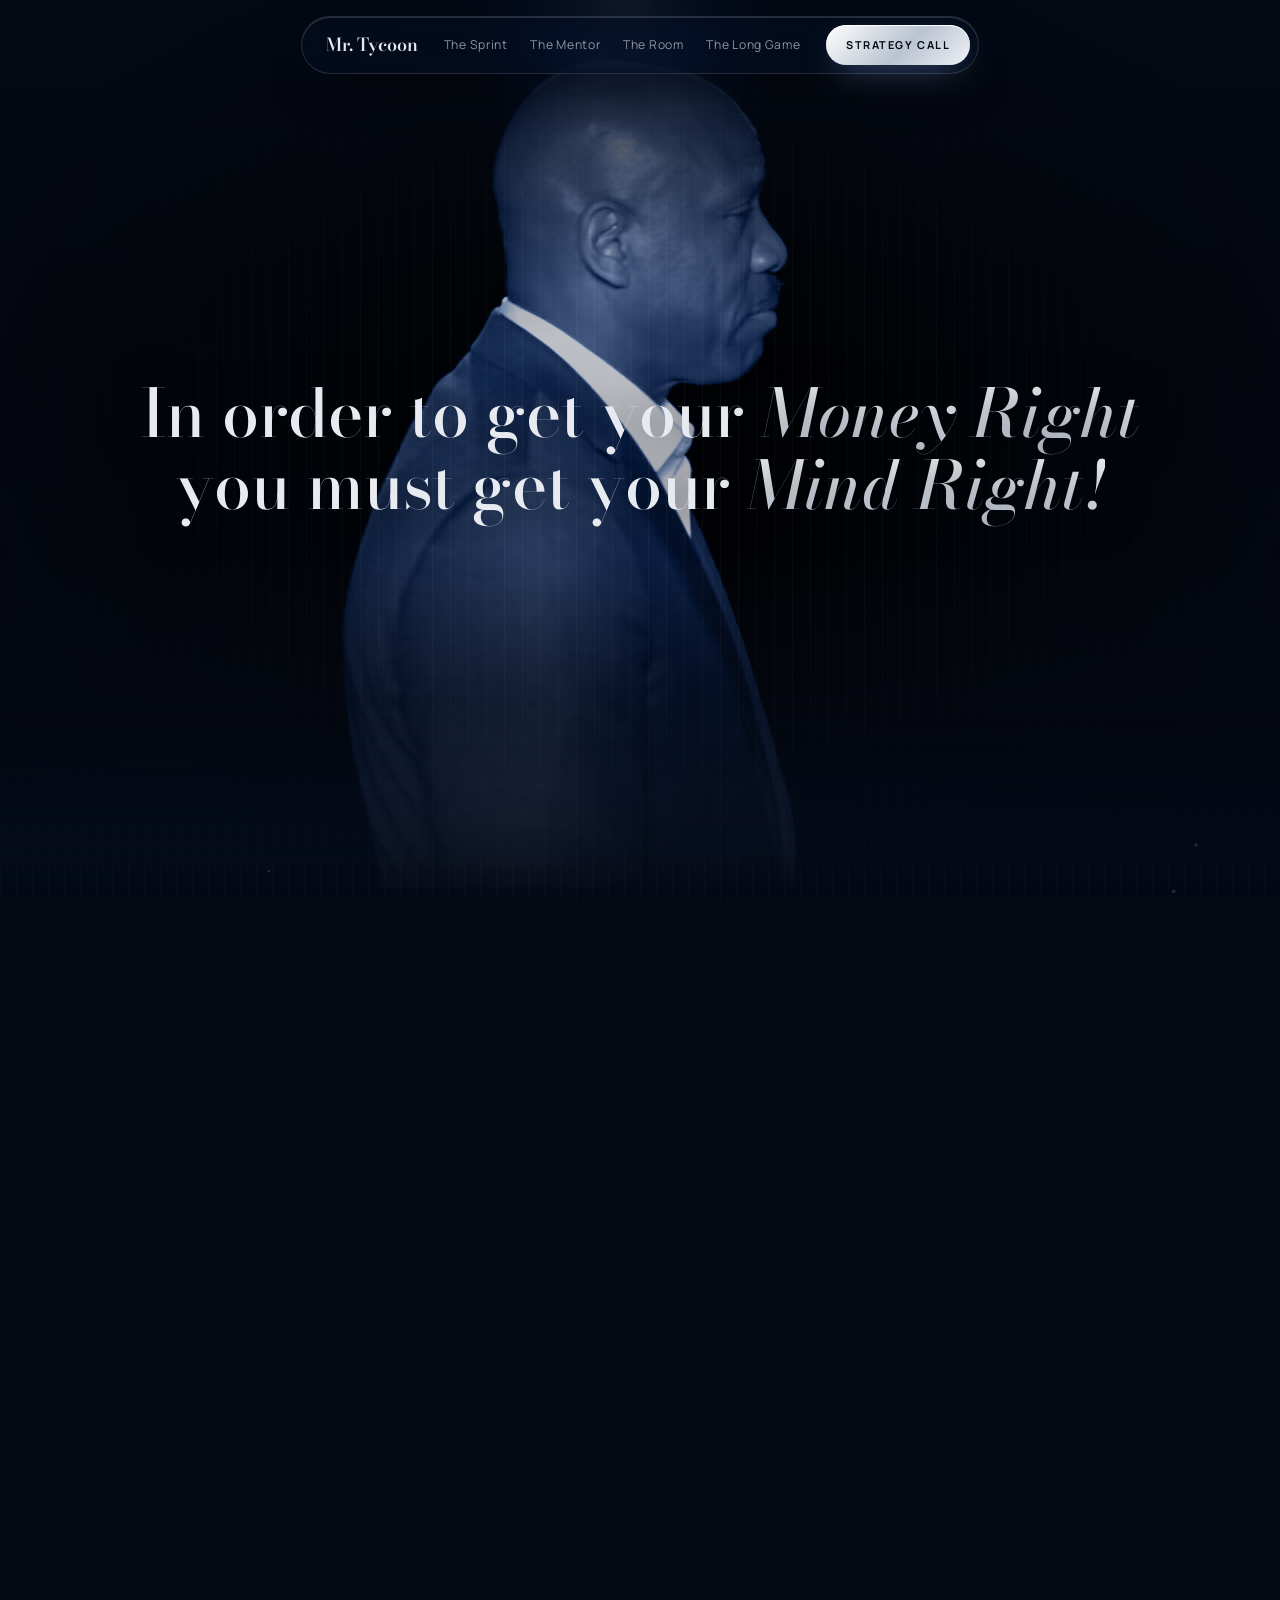
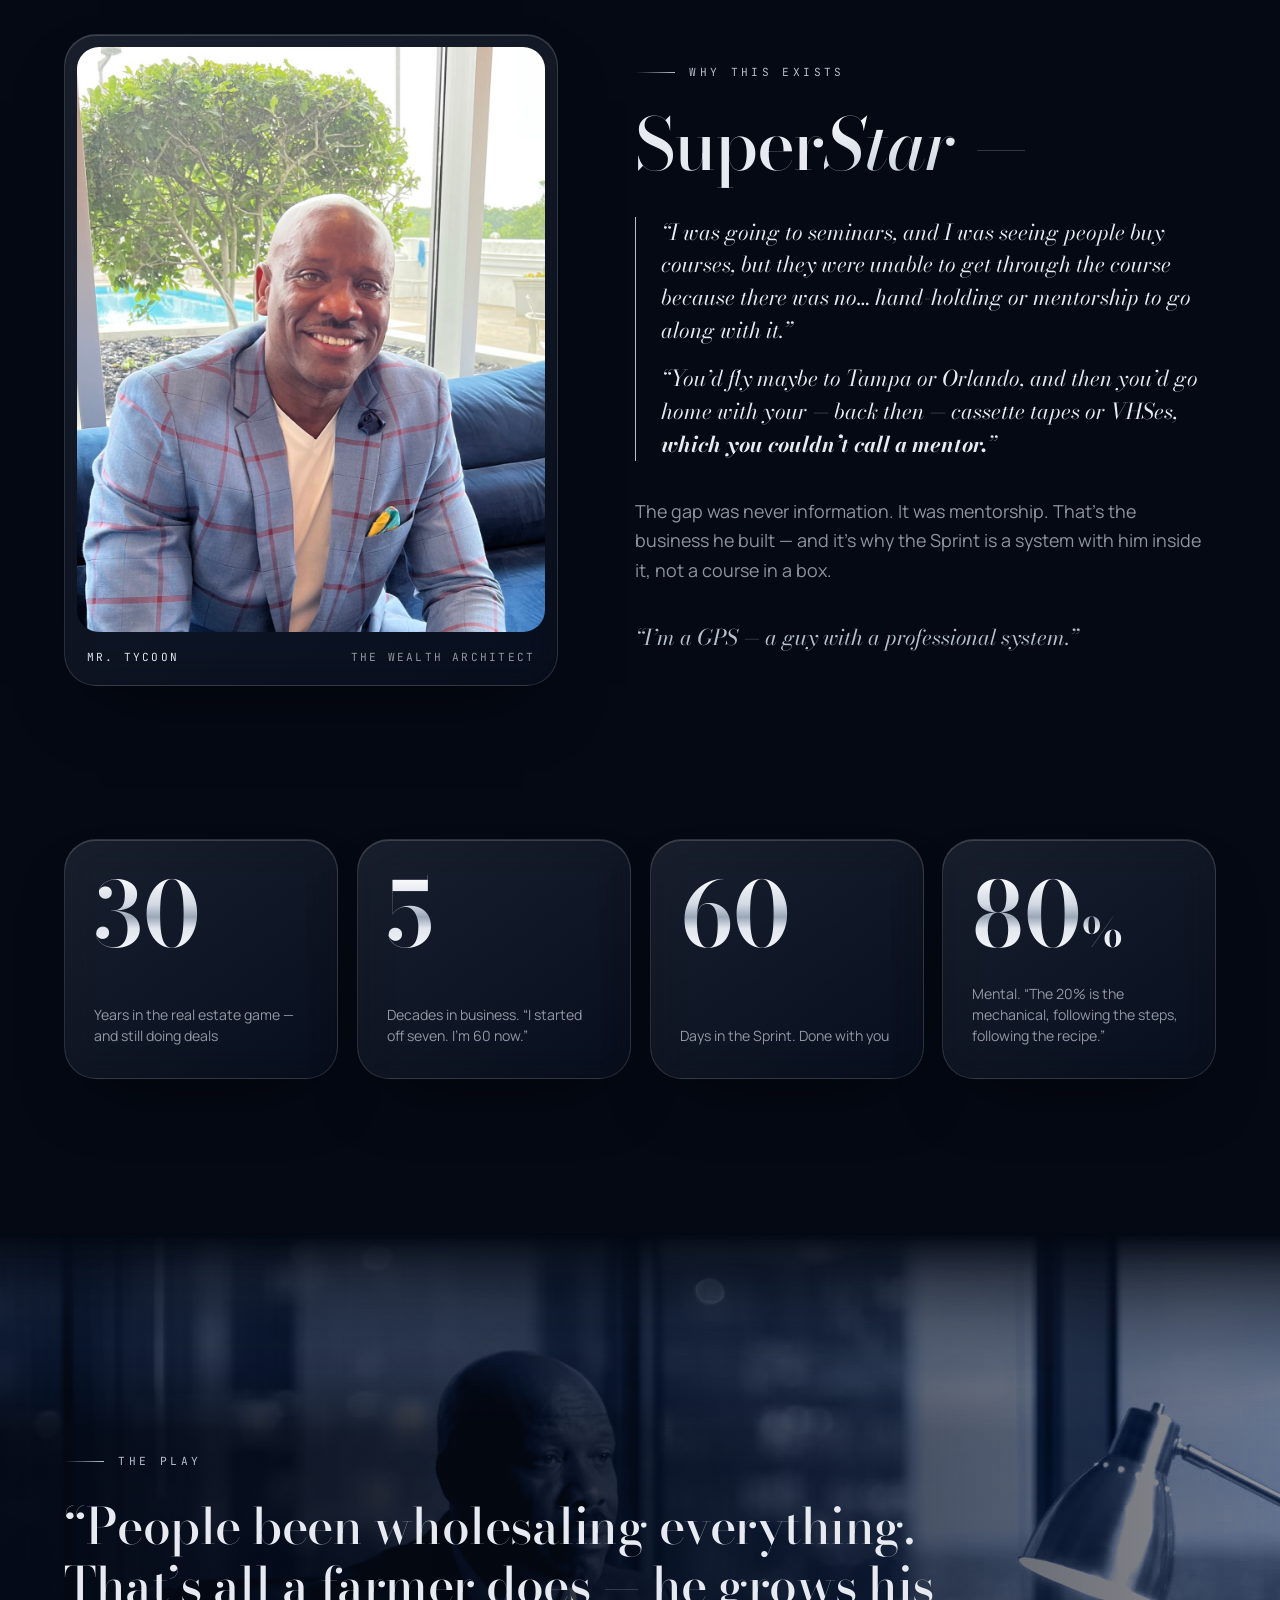
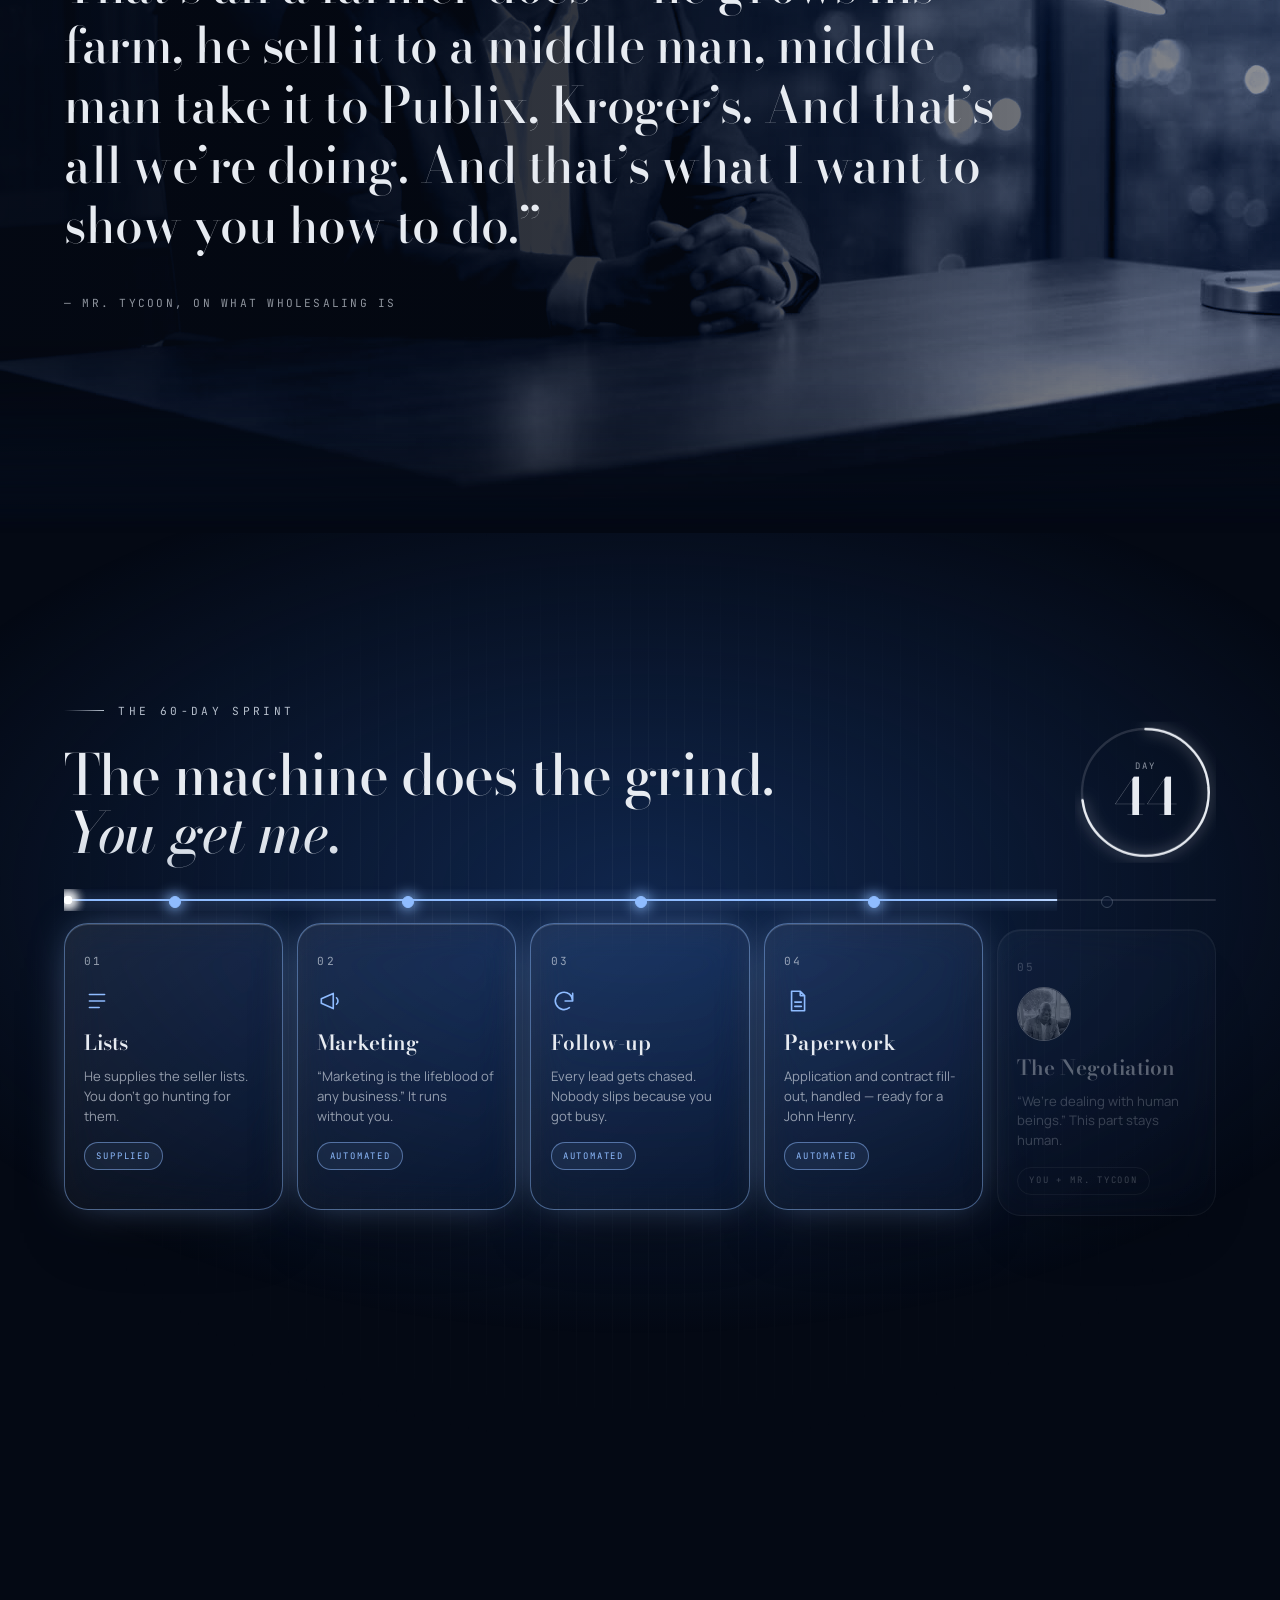
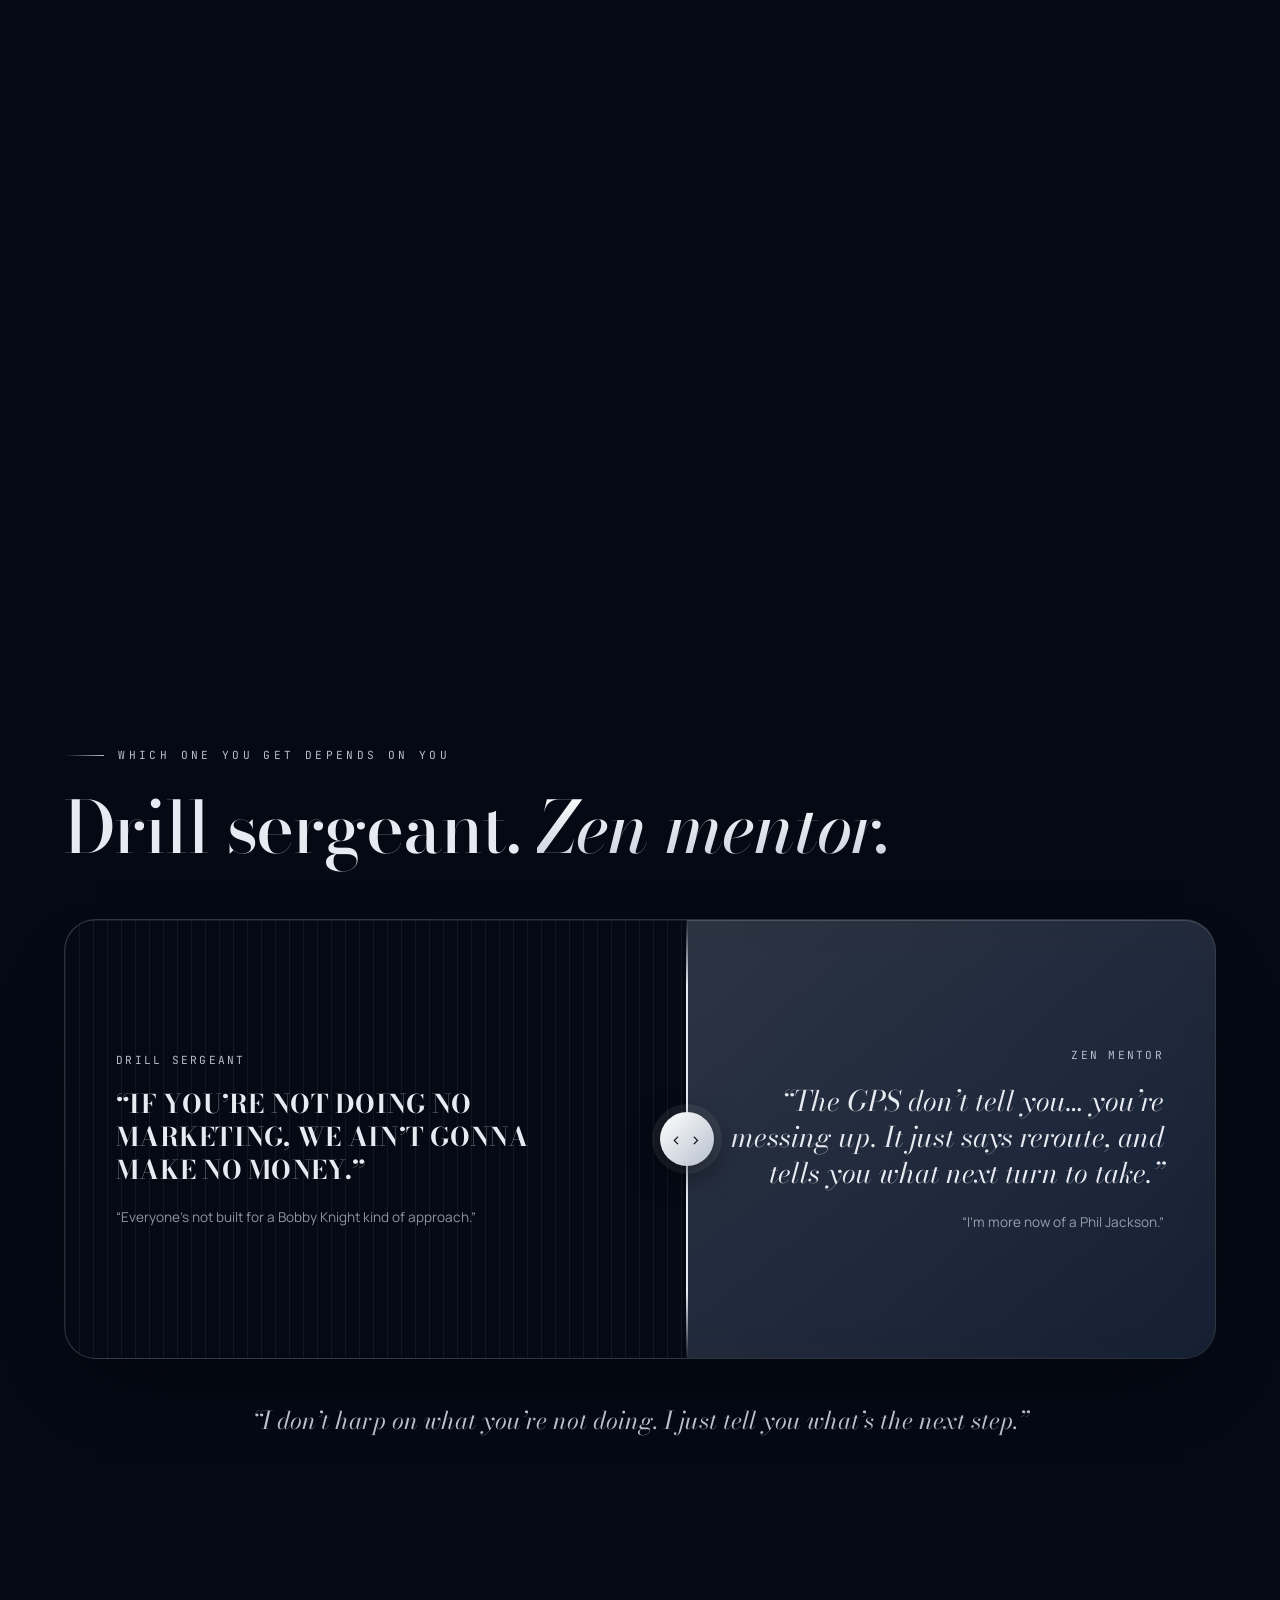
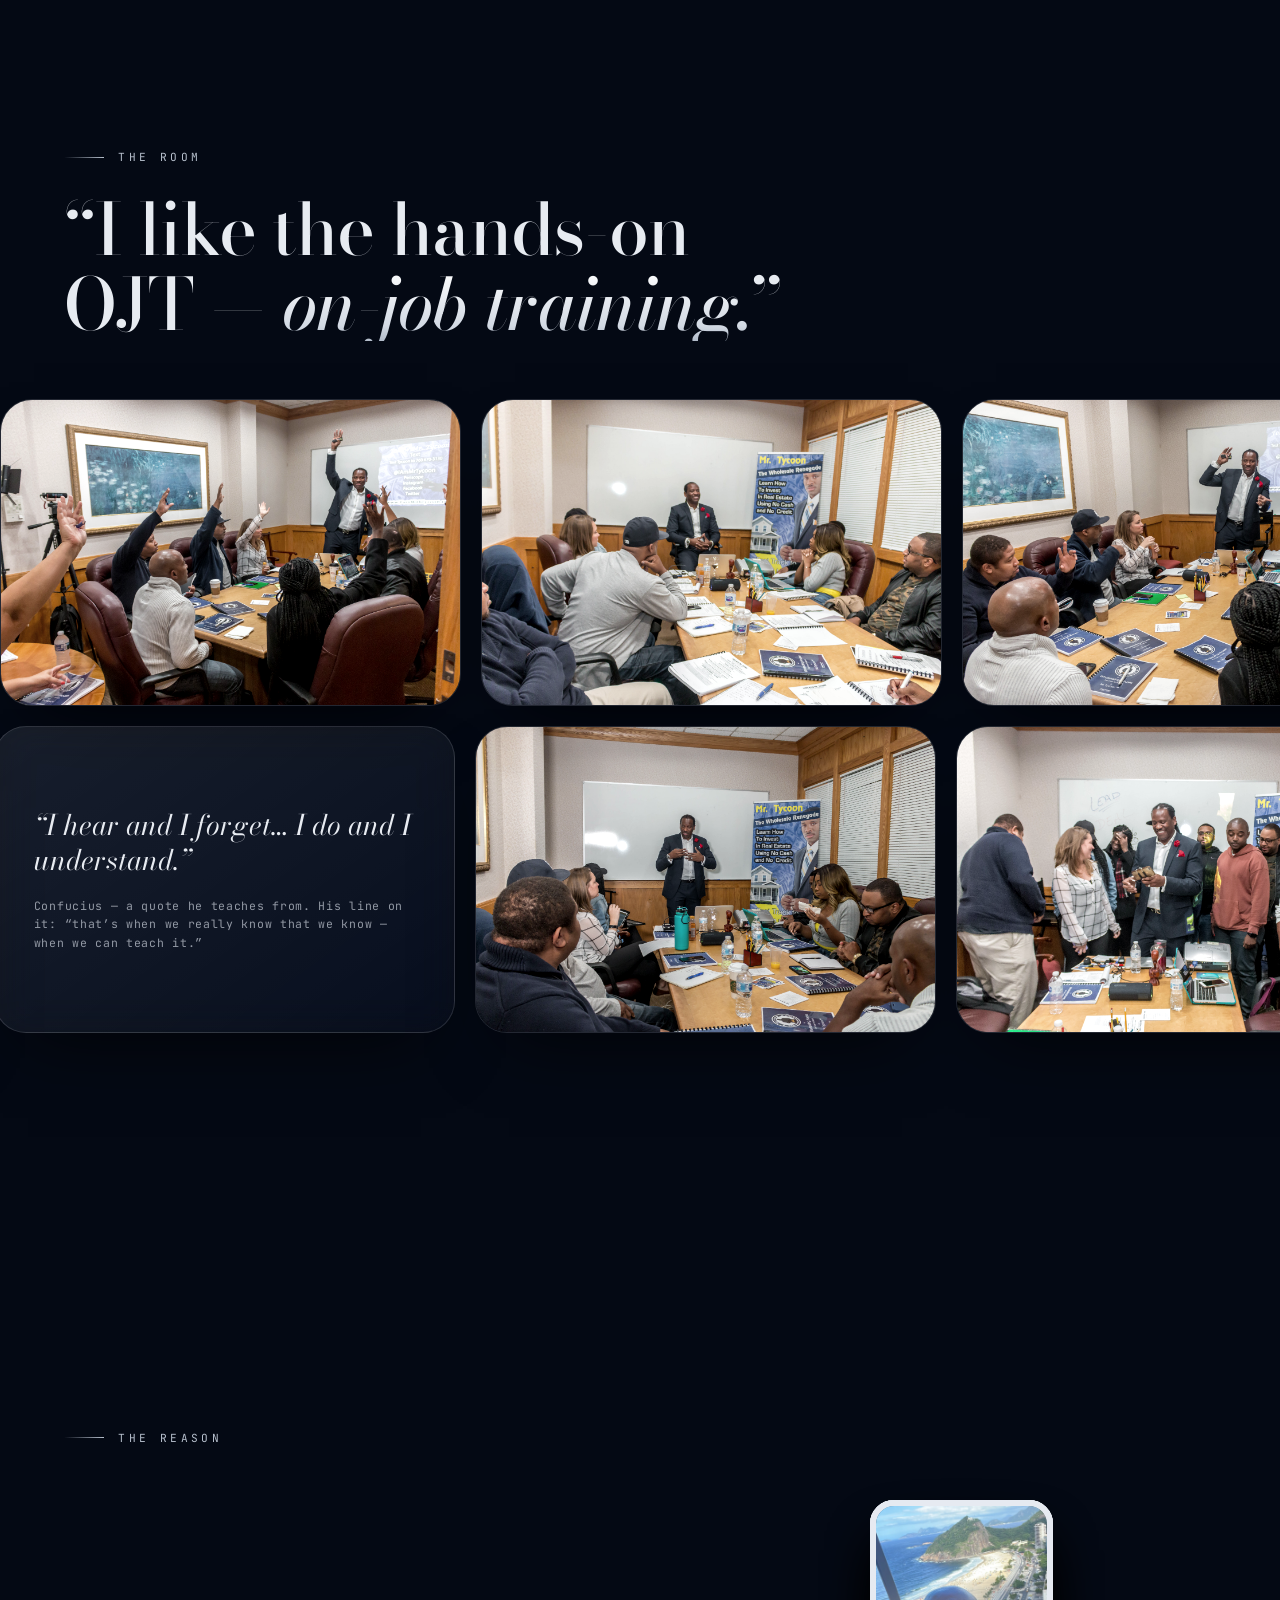
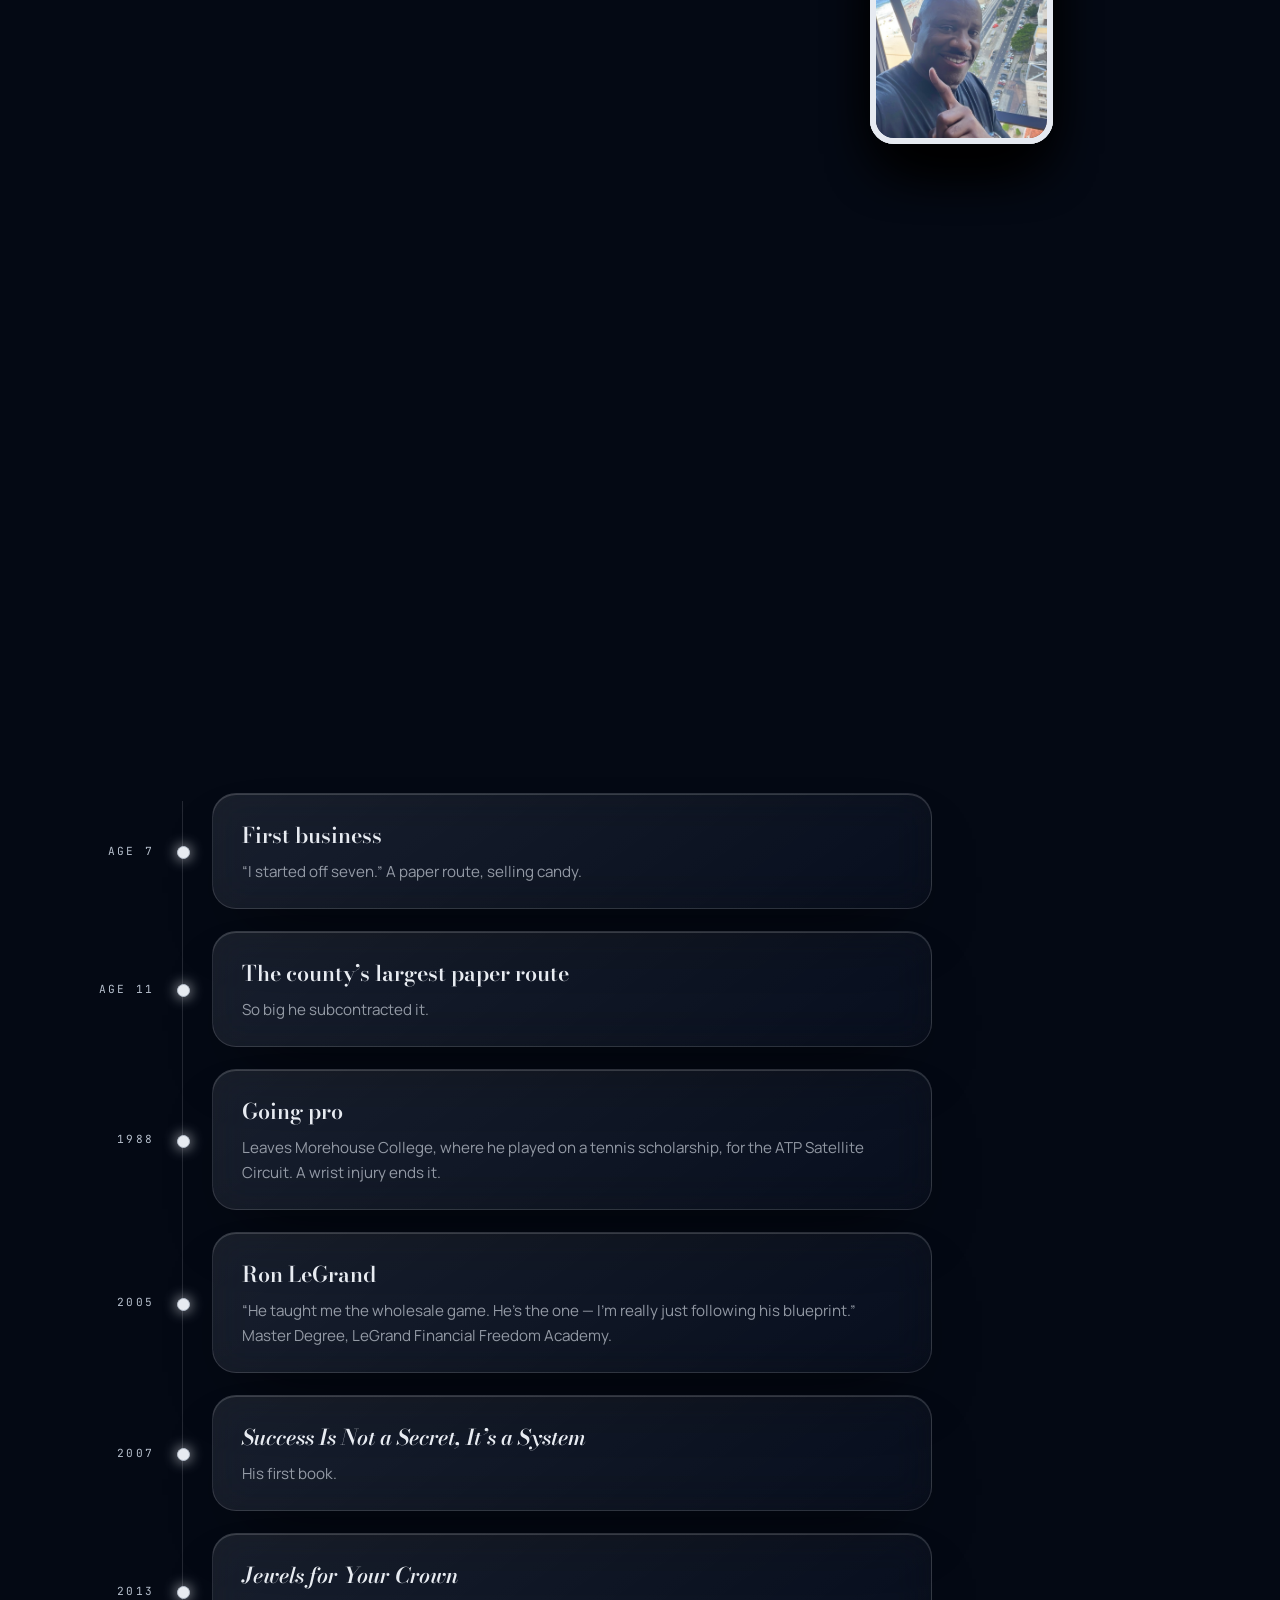
==== commit 643827a6: "Embed the GoHighLevel strategy-call calendar Replaces the labeled placeholder in the close section w" ====
--- a/public/index.html
+++ b/public/index.html
@@ -336,11 +336,13 @@
     <p class="close-sub" data-reveal>“This is not for everybody, because most people don’t want to put in the work.” If you do — book the call.</p>
 
     <div class="cta-panel glass" data-reveal>
-      <!-- GoHighLevel embed slot: replace the .ghl-slot div below with the form or calendar embed code. -->
-      <div class="ghl-slot" id="ghlSlot">
-        <span class="mono">GoHighLevel embed goes here</span>
-        <p>Strategy-call form or calendar. Not connected yet — this panel captures nothing until the embed is pasted in.</p>
-      </div>
+      <!-- GoHighLevel strategy-call calendar. The booking itself lives in GHL; to swap calendars, change the id in src and in the iframe id.
+           Do NOT add loading="lazy": GHL's script parks the frame off-screen until it loads, and a lazy frame that is off-screen never loads. -->
+      <iframe class="ghl-frame" id="hYeEOouYH3DB4AB20G8l_mrtycoon_site" title="Book a strategy call with Mr. Tycoon"
+              src="https://api.leadconnectorhq.com/widget/booking/hYeEOouYH3DB4AB20G8l"
+              scrolling="no"></iframe>
+      <!-- GHL's own script: reveals the calendar once it loads and sizes the frame to fit, so it is never cut off. -->
+      <script src="https://link.msgsndr.com/js/form_embed.js" defer></script>
     </div>
 
     <p class="close-foot" data-reveal>“You don’t need any experience. You don’t need any money… Now, you do have to pay for the education. And I know that’s the seed. <strong>That’s the seed that has the harvest in it.</strong>”</p>
--- a/public/assets/css/site.css
+++ b/public/assets/css/site.css
@@ -374,11 +374,9 @@
 .close-title{font-size:clamp(2.2rem,6vw,5.4rem);max-width:16ch;margin-inline:auto}
 .close-sub{margin:2rem auto 3rem;max-width:48ch;font-size:1.1rem;color:var(--text-dim)}
 .cta-panel{max-width:760px;margin-inline:auto;padding:14px}
-.ghl-slot{min-height:280px;border-radius:22px;border:1.5px dashed rgba(231,235,241,.38);
-  display:grid;place-content:center;justify-items:center;gap:.9rem;padding:2rem;
-  background:repeating-linear-gradient(135deg,rgba(231,235,241,.03) 0 12px,transparent 12px 24px)}
-.ghl-slot .mono{color:var(--ice)}
-.ghl-slot p{max-width:40ch;font-size:.9rem;color:var(--text-dim)}
+/* The GHL calendar is a light widget we can't restyle, so it gets a clean white rounded
+   card inside the glass panel. min-height holds the space until GHL's script sizes it. */
+.ghl-frame{display:block;width:100%;min-height:680px;border:0;border-radius:22px;background:#fff}
 .close-foot{margin:3.4rem auto 0;max-width:46ch;font-family:var(--display);font-style:italic;
   font-size:clamp(1.05rem,1.7vw,1.4rem);line-height:1.5;color:var(--silver)}
 .close-foot strong{color:var(--platinum);font-weight:600}
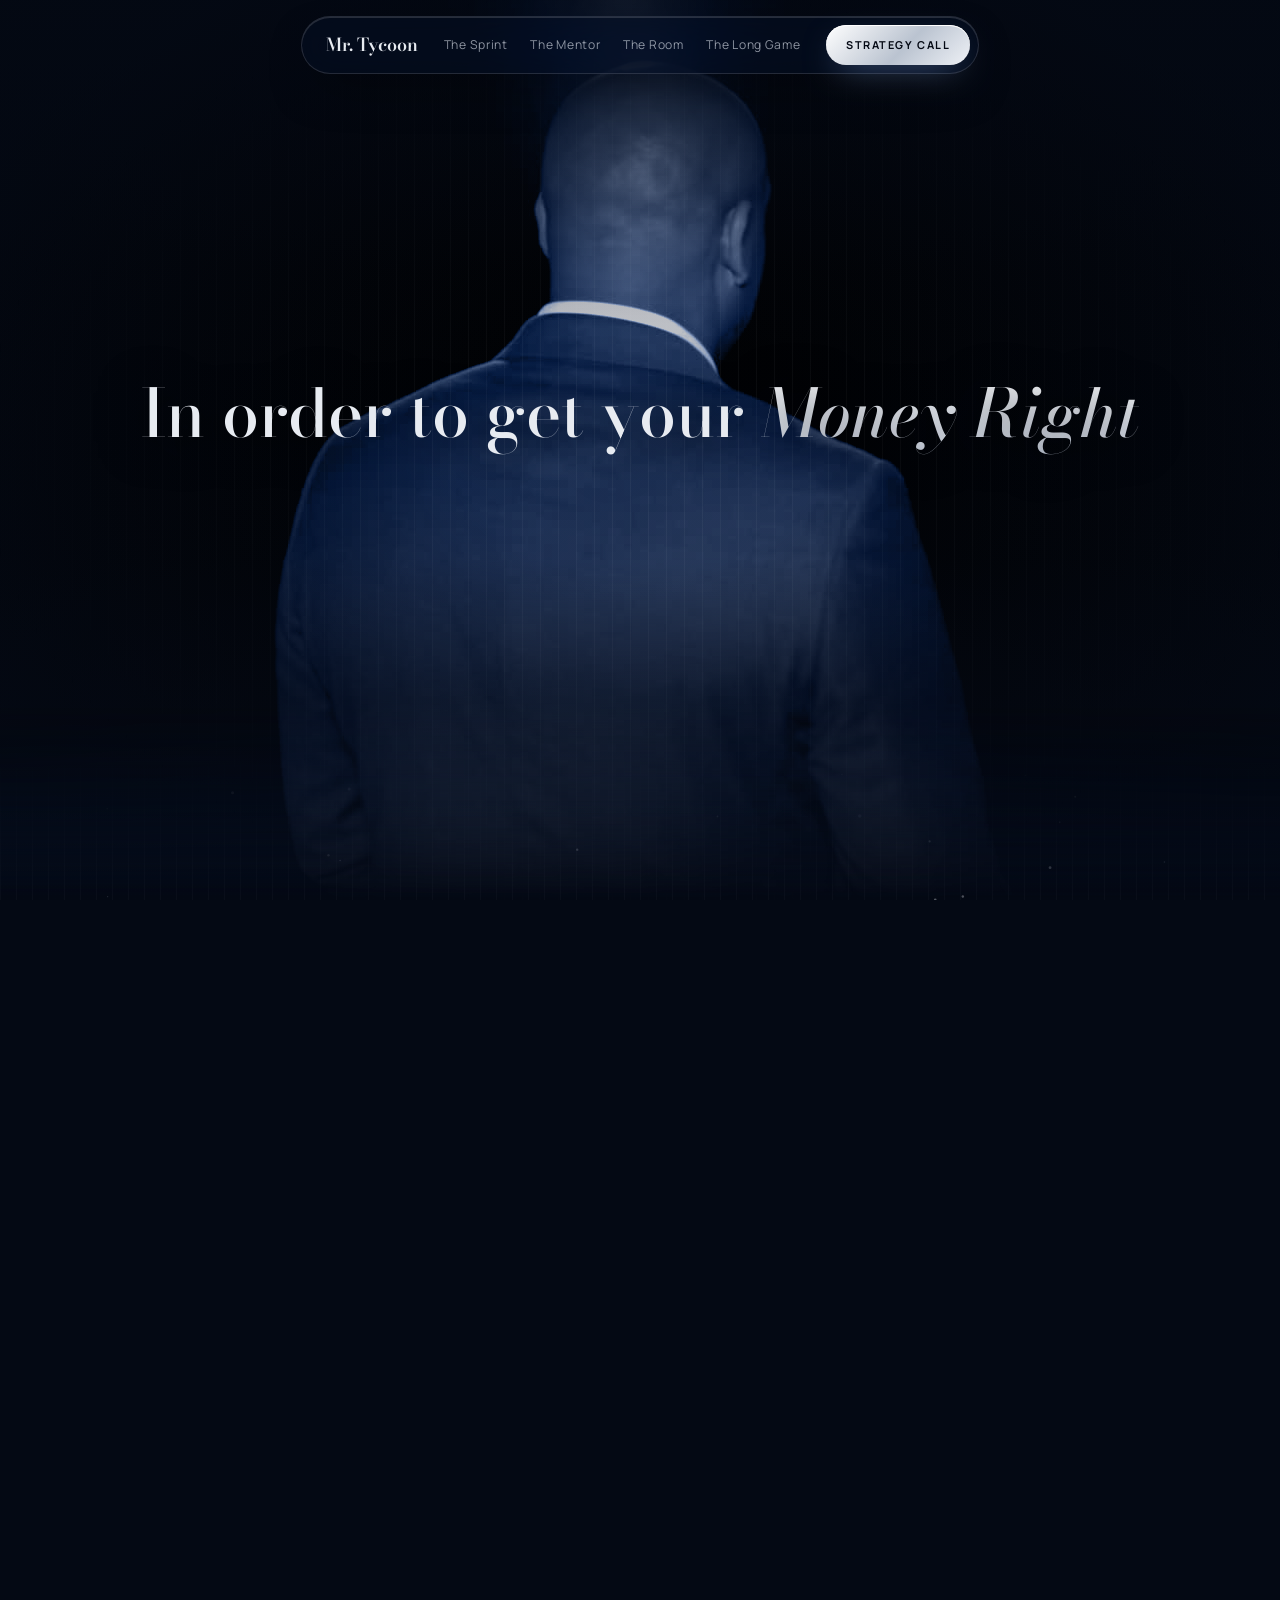
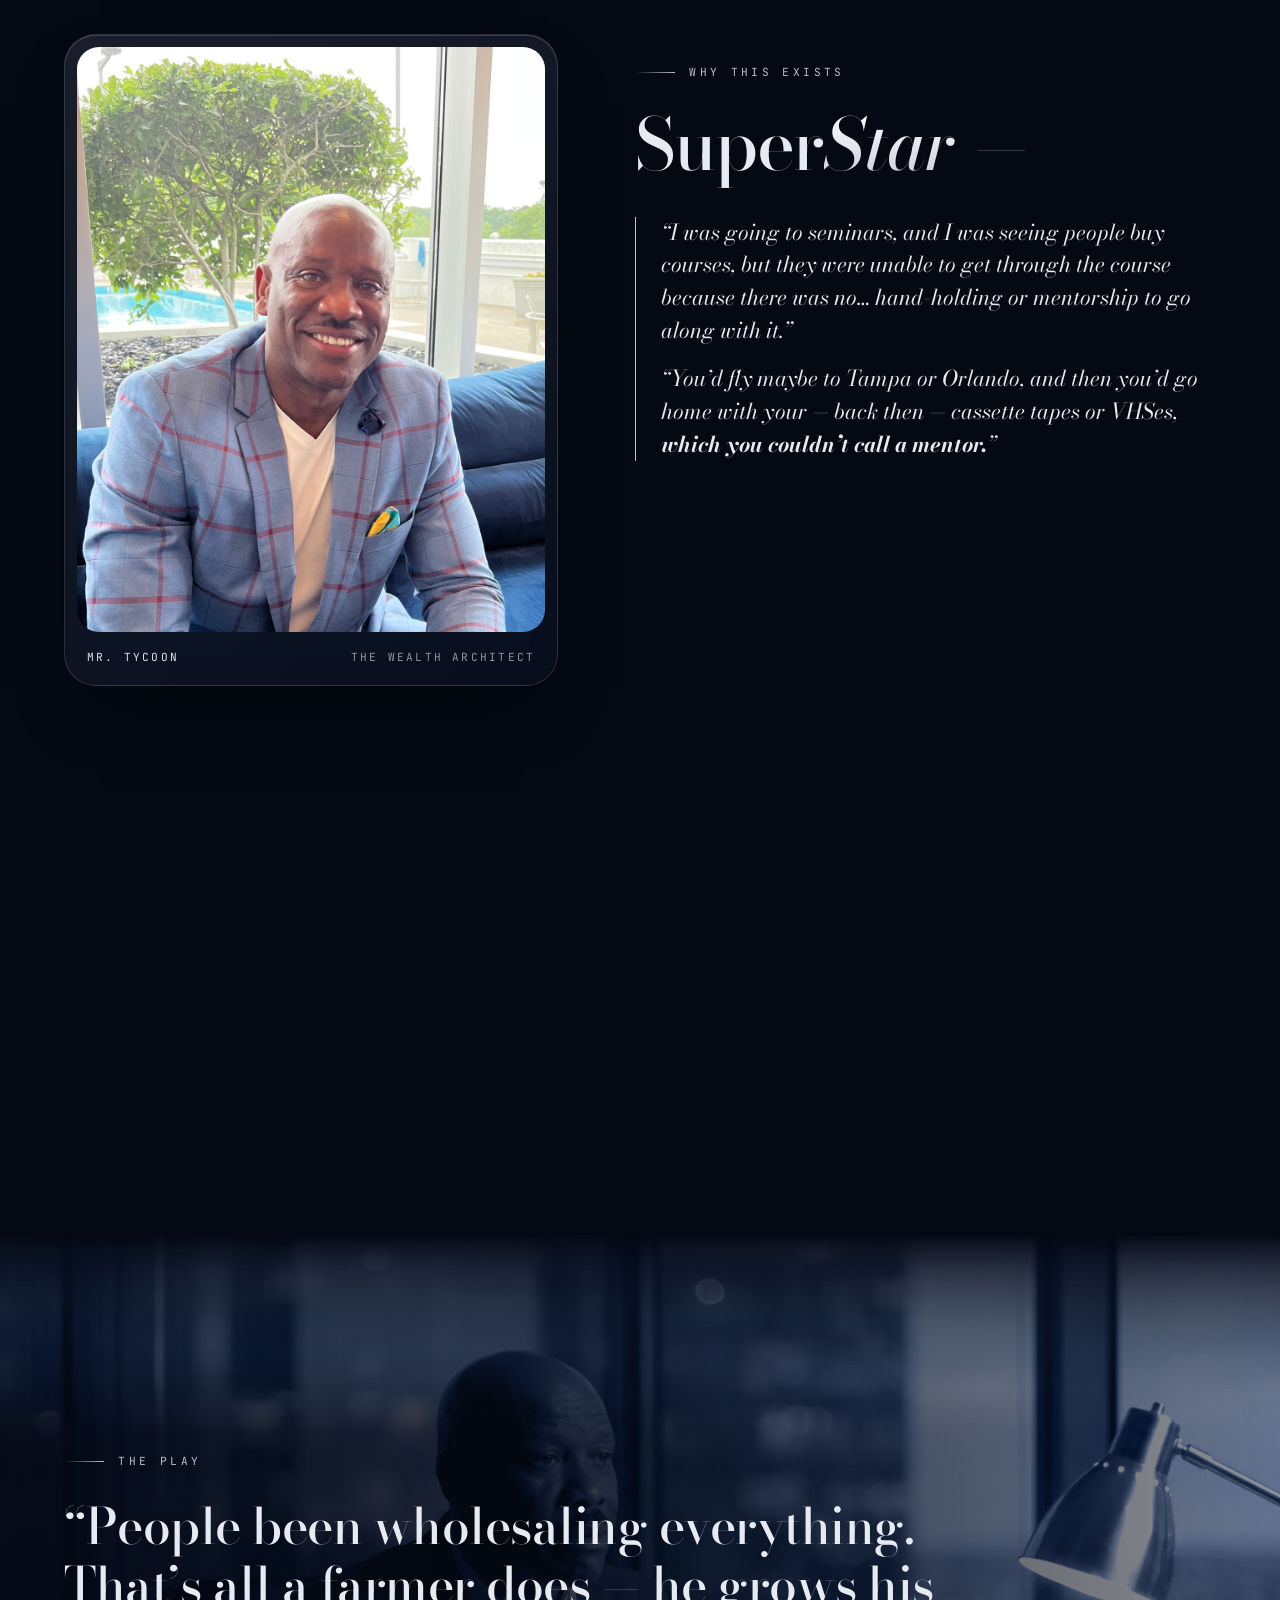
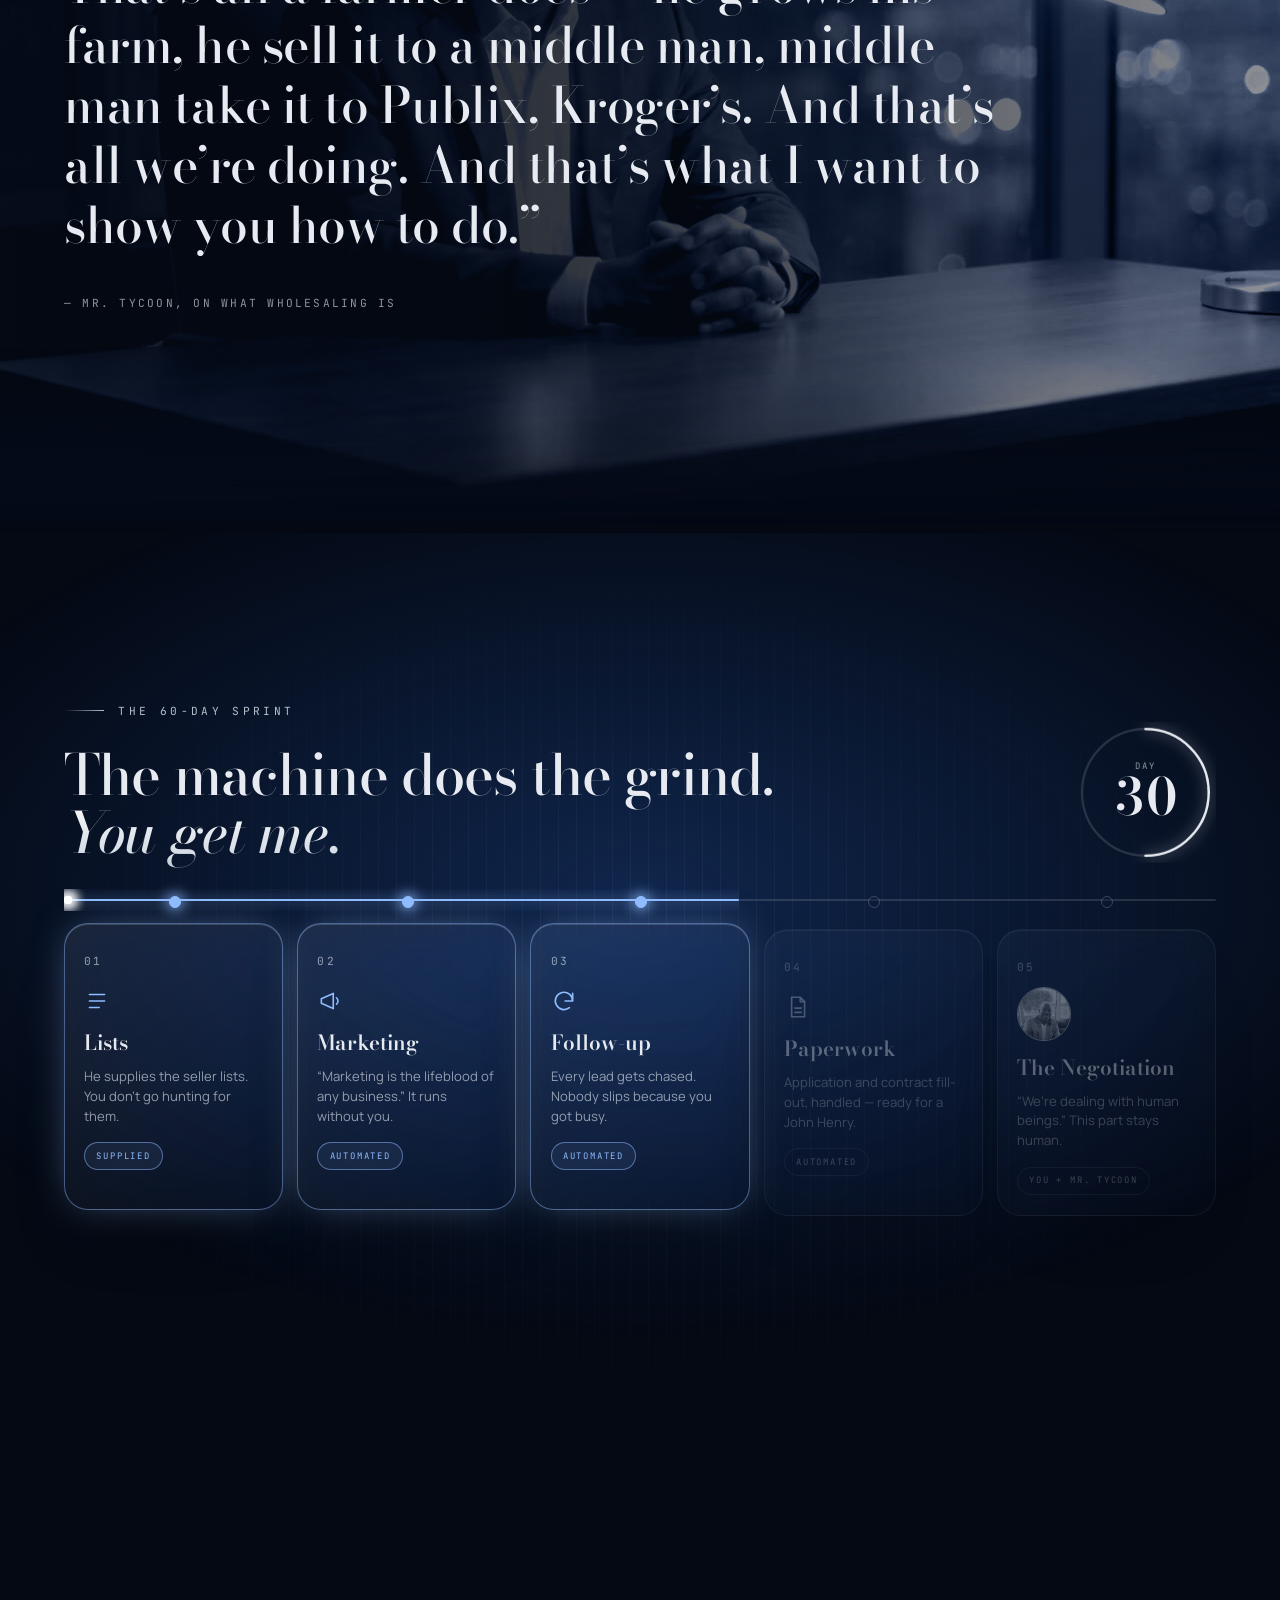
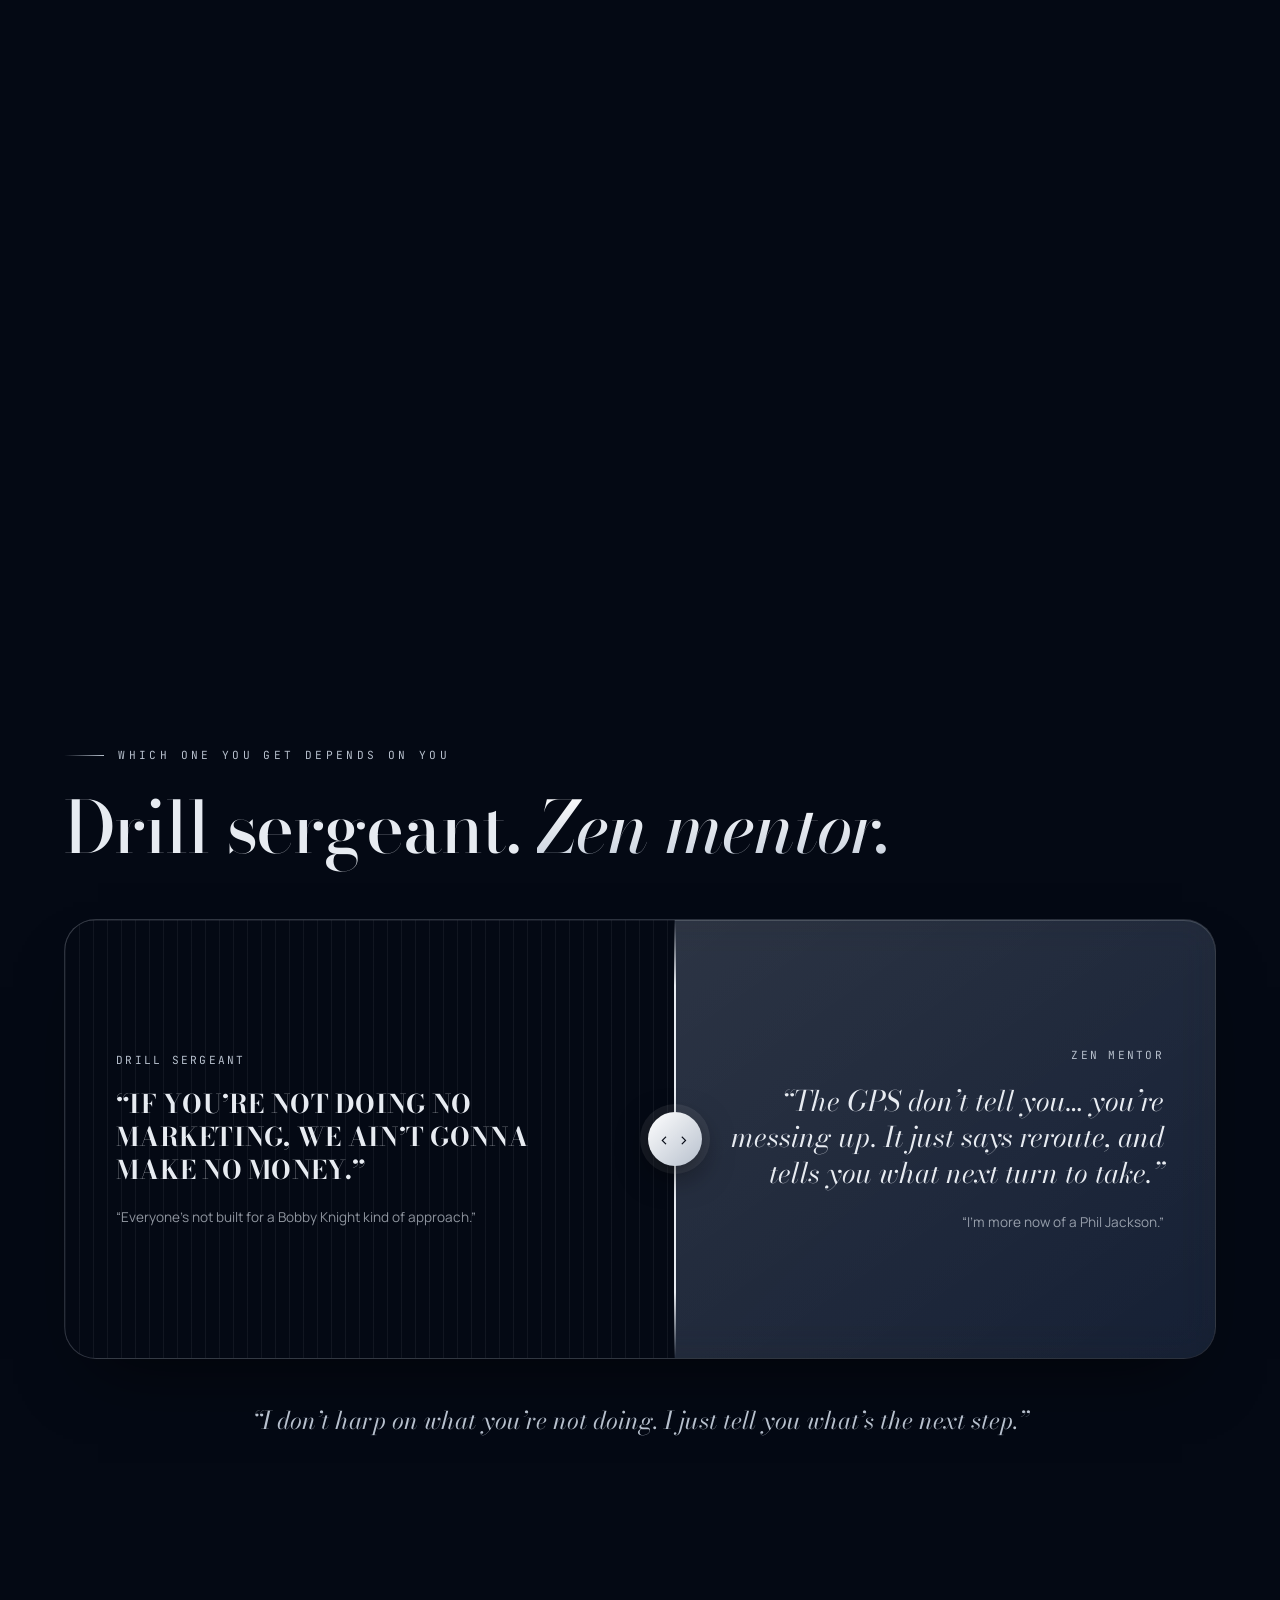
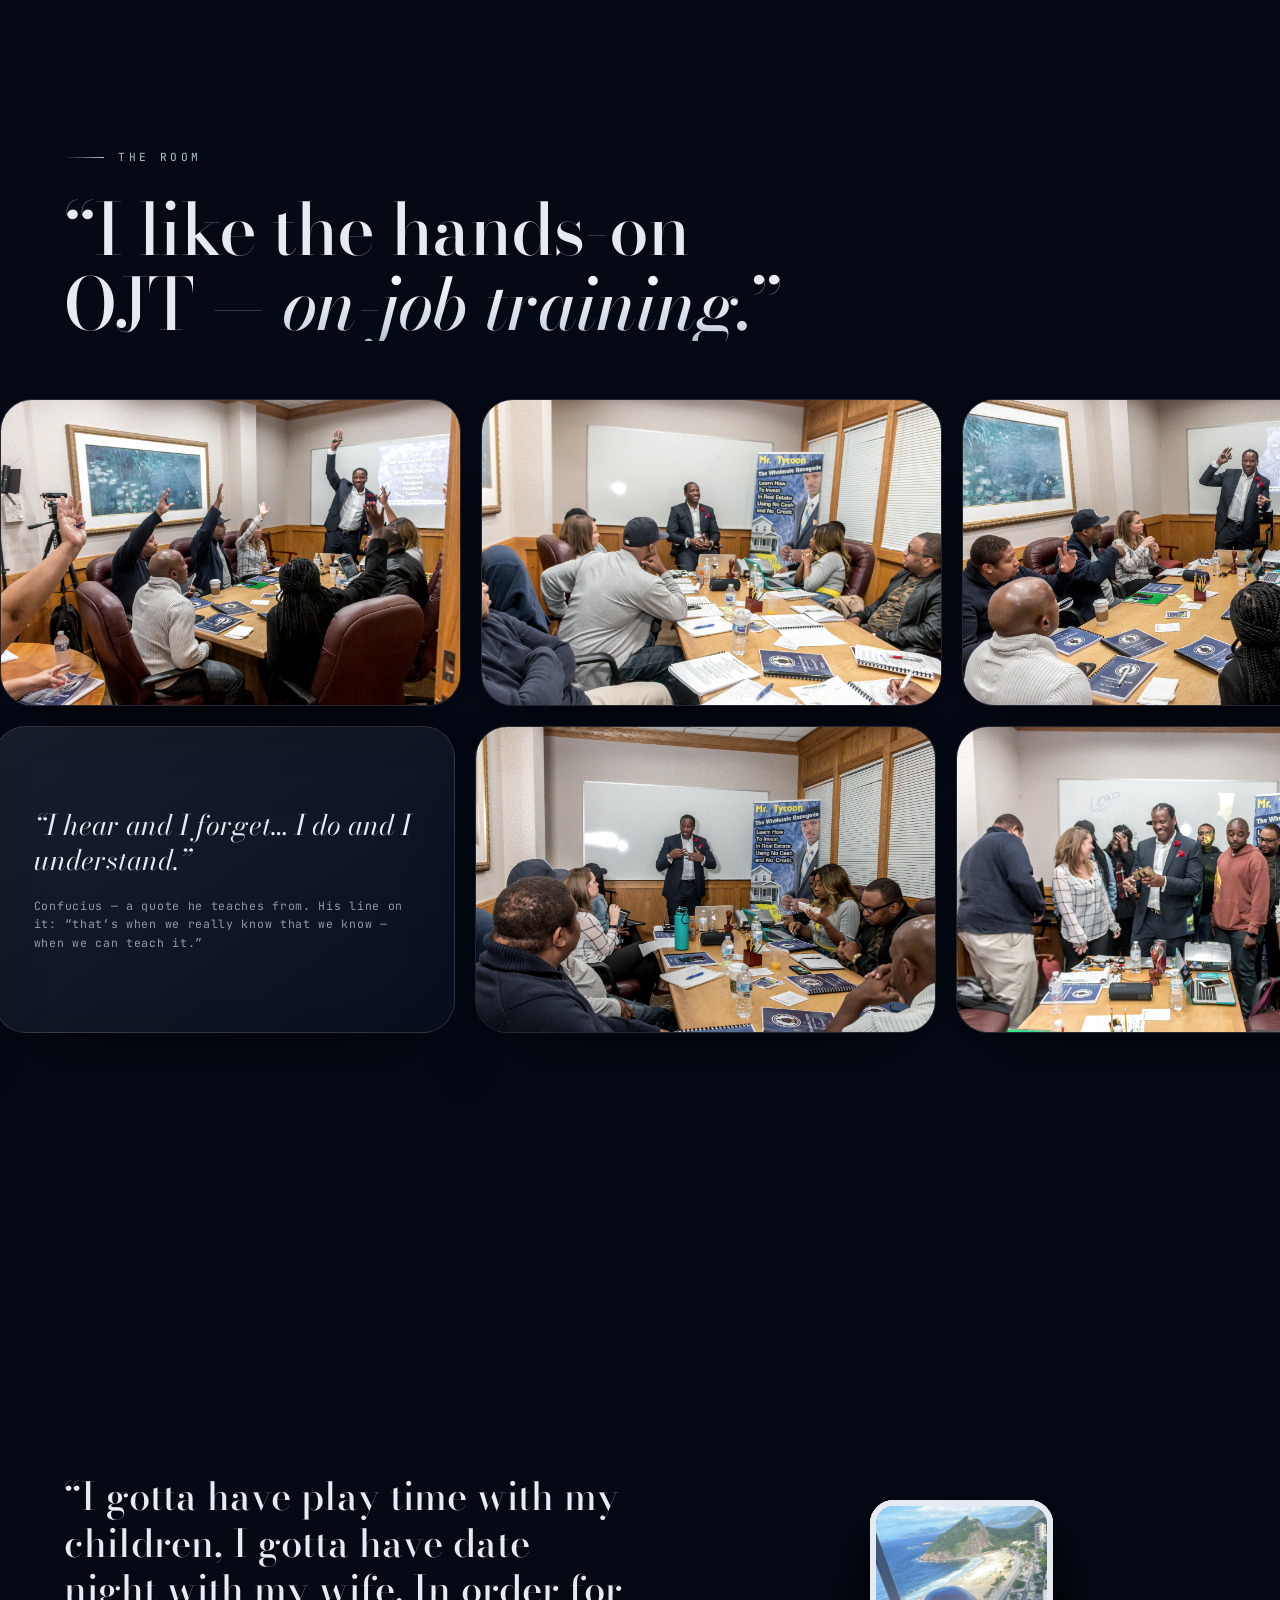
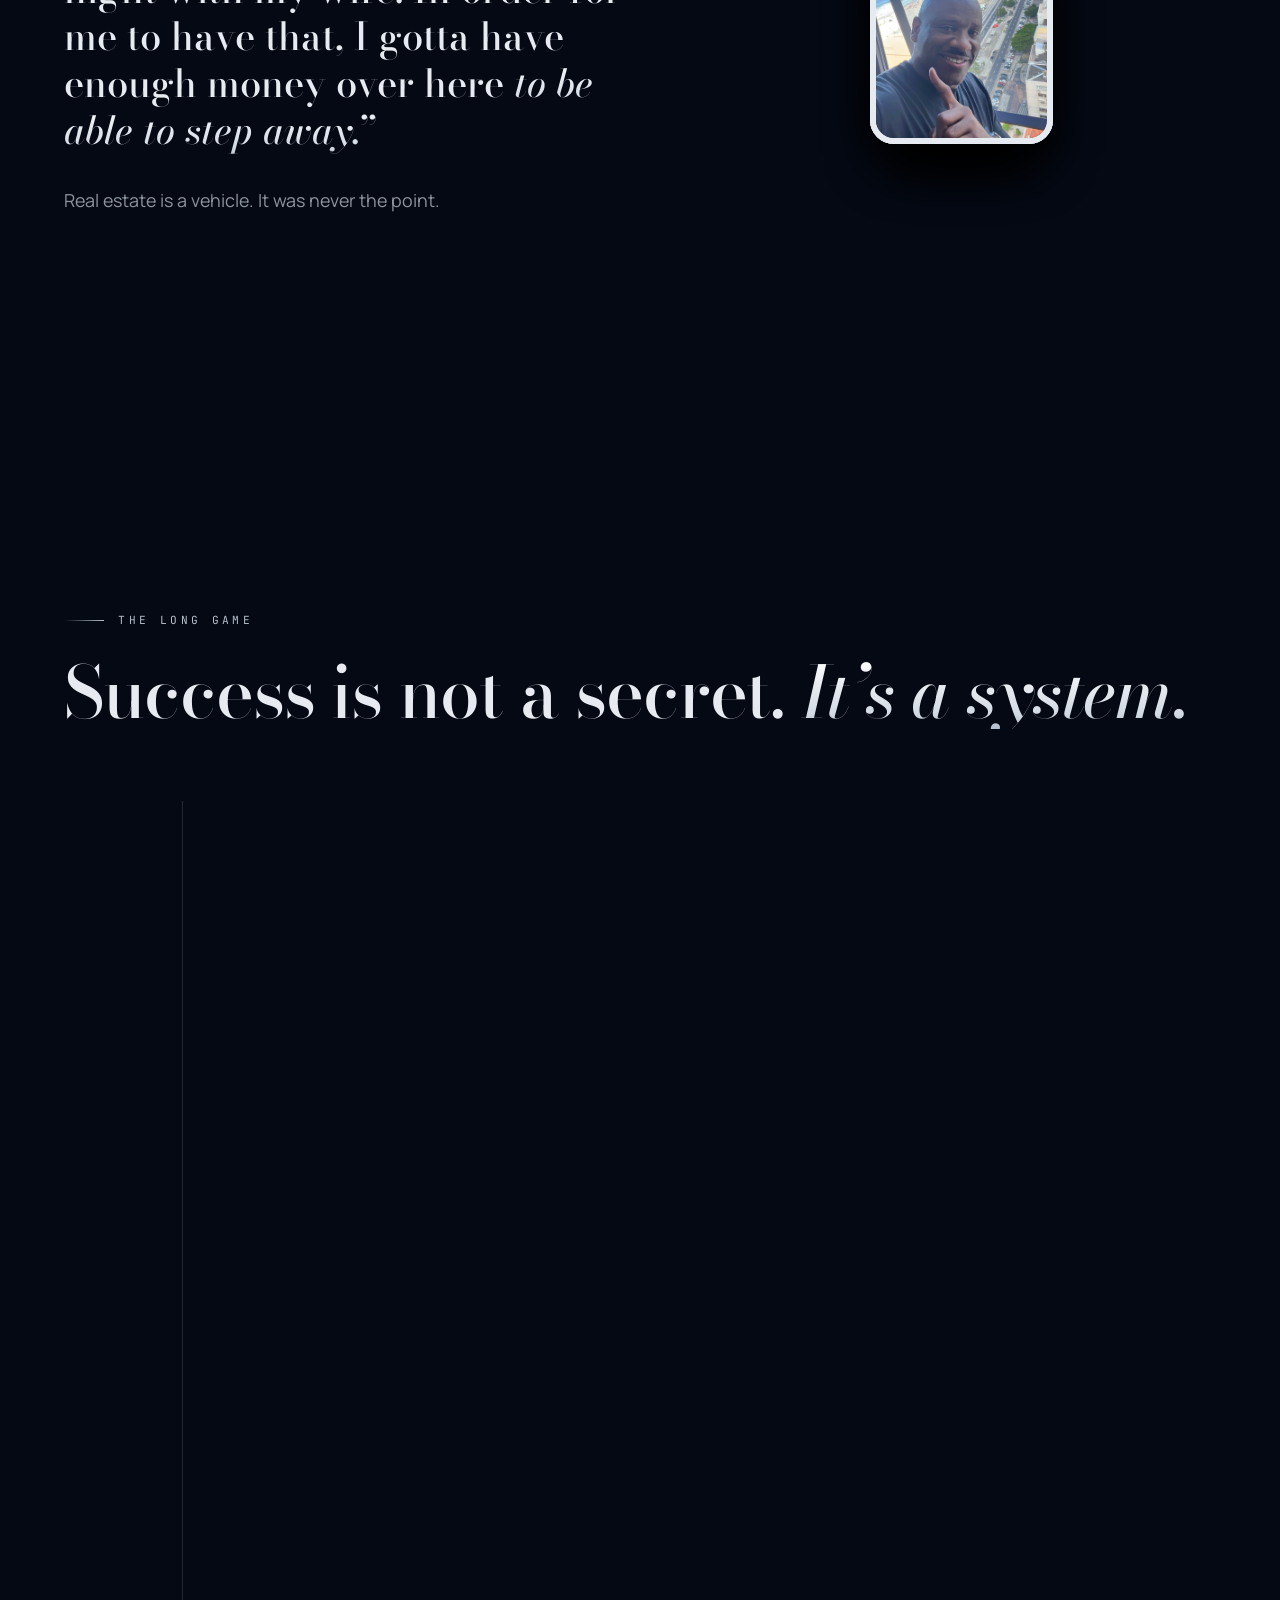
==== commit 5be88e0f: "Make the booking calendar see-through at rest Wraps the GoHighLevel calendar in a div that carries i" ====
--- a/public/index.html
+++ b/public/index.html
@@ -338,9 +338,13 @@
     <div class="cta-panel glass" data-reveal>
       <!-- GoHighLevel strategy-call calendar. The booking itself lives in GHL; to swap calendars, change the id in src and in the iframe id.
            Do NOT add loading="lazy": GHL's script parks the frame off-screen until it loads, and a lazy frame that is off-screen never loads. -->
-      <iframe class="ghl-frame" id="hYeEOouYH3DB4AB20G8l_mrtycoon_site" title="Book a strategy call with Mr. Tycoon"
-              src="https://api.leadconnectorhq.com/widget/booking/hYeEOouYH3DB4AB20G8l"
-              scrolling="no"></iframe>
+      <!-- The wrapper carries the look (white card, see-through at rest). GHL's script writes its own
+           opacity and position onto the iframe itself, so styling the iframe directly gets overridden. -->
+      <div class="ghl-wrap">
+        <iframe class="ghl-frame" id="hYeEOouYH3DB4AB20G8l_mrtycoon_site" title="Book a strategy call with Mr. Tycoon"
+                src="https://api.leadconnectorhq.com/widget/booking/hYeEOouYH3DB4AB20G8l"
+                scrolling="no"></iframe>
+      </div>
       <!-- GHL's own script: reveals the calendar once it loads and sizes the frame to fit, so it is never cut off. -->
       <script src="https://link.msgsndr.com/js/form_embed.js" defer></script>
     </div>
--- a/public/assets/css/site.css
+++ b/public/assets/css/site.css
@@ -374,9 +374,16 @@
 .close-title{font-size:clamp(2.2rem,6vw,5.4rem);max-width:16ch;margin-inline:auto}
 .close-sub{margin:2rem auto 3rem;max-width:48ch;font-size:1.1rem;color:var(--text-dim)}
 .cta-panel{max-width:760px;margin-inline:auto;padding:14px}
-/* The GHL calendar is a light widget we can't restyle, so it gets a clean white rounded
-   card inside the glass panel. min-height holds the space until GHL's script sizes it. */
-.ghl-frame{display:block;width:100%;min-height:680px;border:0;border-radius:22px;background:#fff}
+/* The GHL calendar is a light widget we can't restyle from outside. The wrapper gives it a
+   white rounded card that is see-through at rest, so the glass and the video show behind it,
+   and turns solid the moment someone points at it or tabs into it — nobody books through a haze.
+   min-height holds the space while GHL's script keeps the frame off-screen during load. */
+.ghl-wrap{min-height:680px;border-radius:22px;overflow:hidden;background:#fff;opacity:.8;
+  transition:opacity .45s var(--ease)}
+.ghl-wrap:hover,.ghl-wrap:focus-within{opacity:1}
+/* touch screens have no hover, so they rest a little more solid to stay easy to read */
+@media(hover:none){.ghl-wrap{opacity:.9}}
+.ghl-frame{display:block;width:100%;border:0;background:transparent}
 .close-foot{margin:3.4rem auto 0;max-width:46ch;font-family:var(--display);font-style:italic;
   font-size:clamp(1.05rem,1.7vw,1.4rem);line-height:1.5;color:var(--silver)}
 .close-foot strong{color:var(--platinum);font-weight:600}
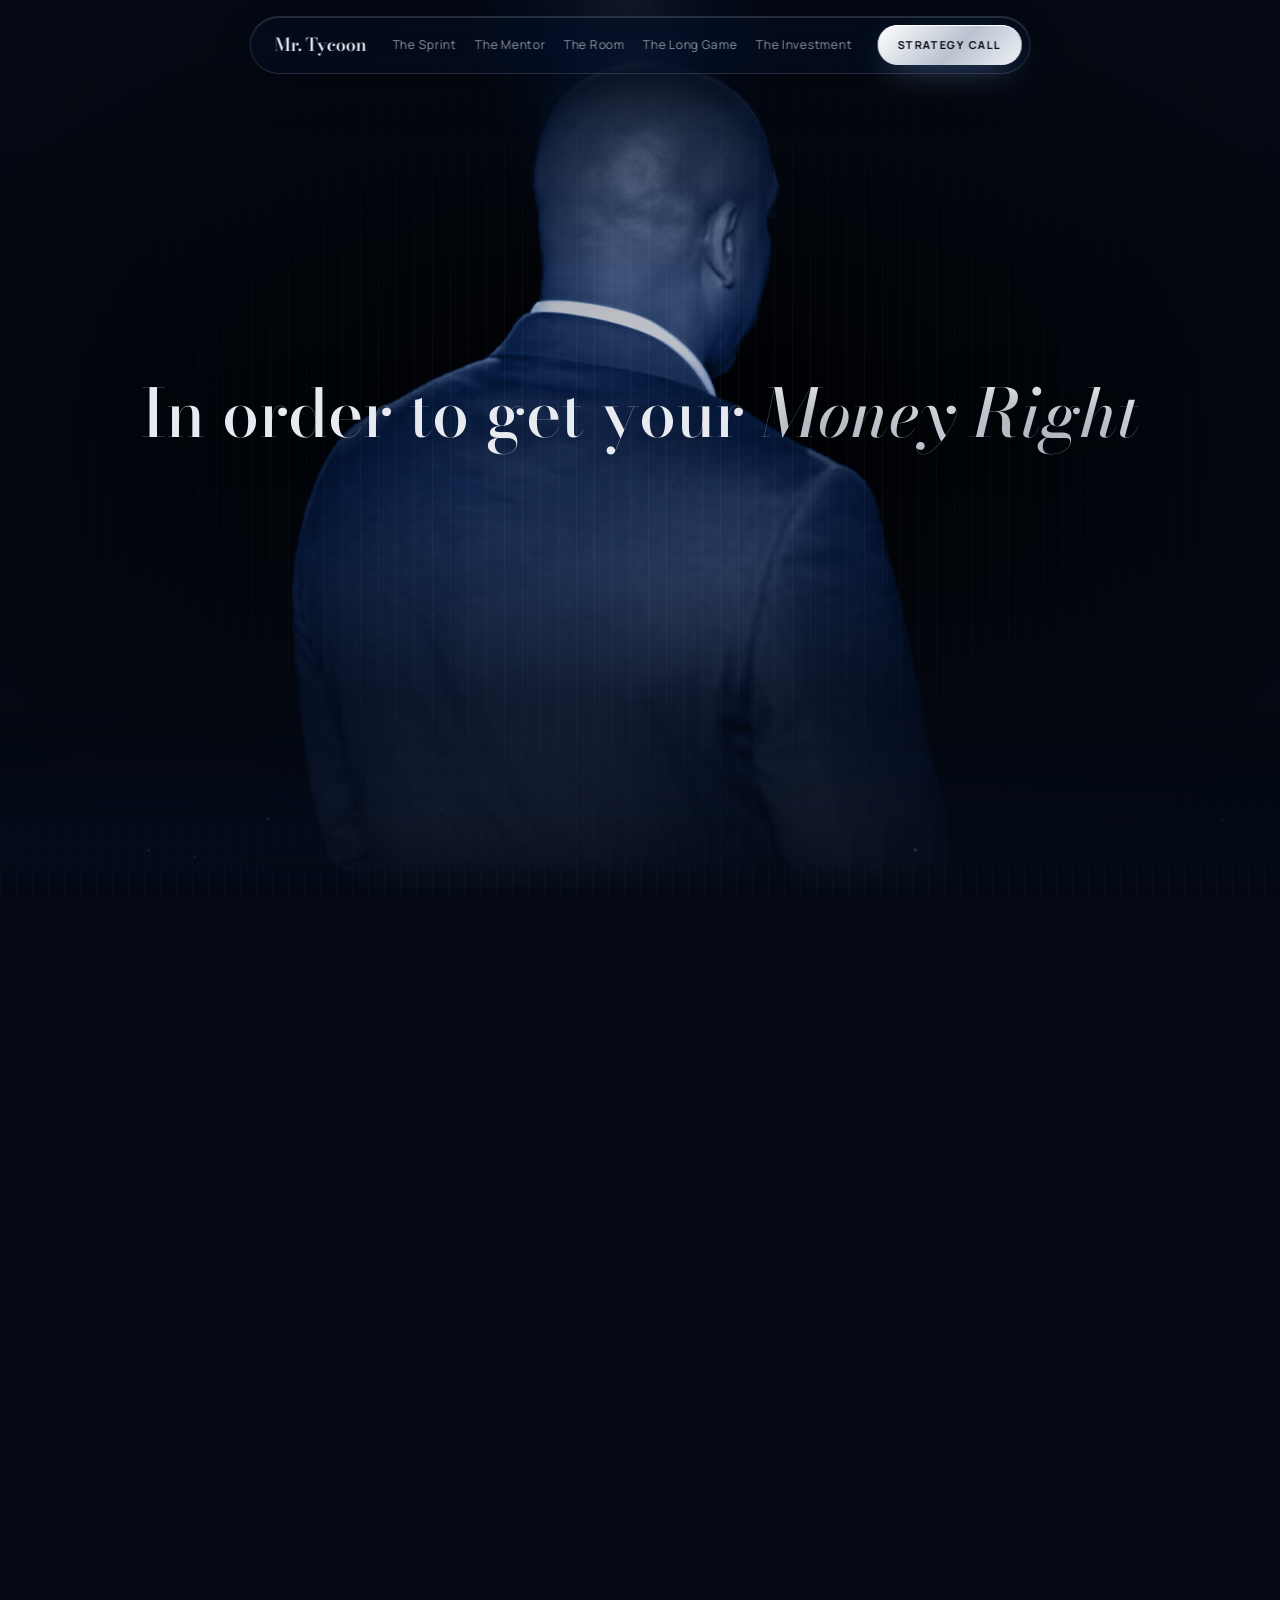
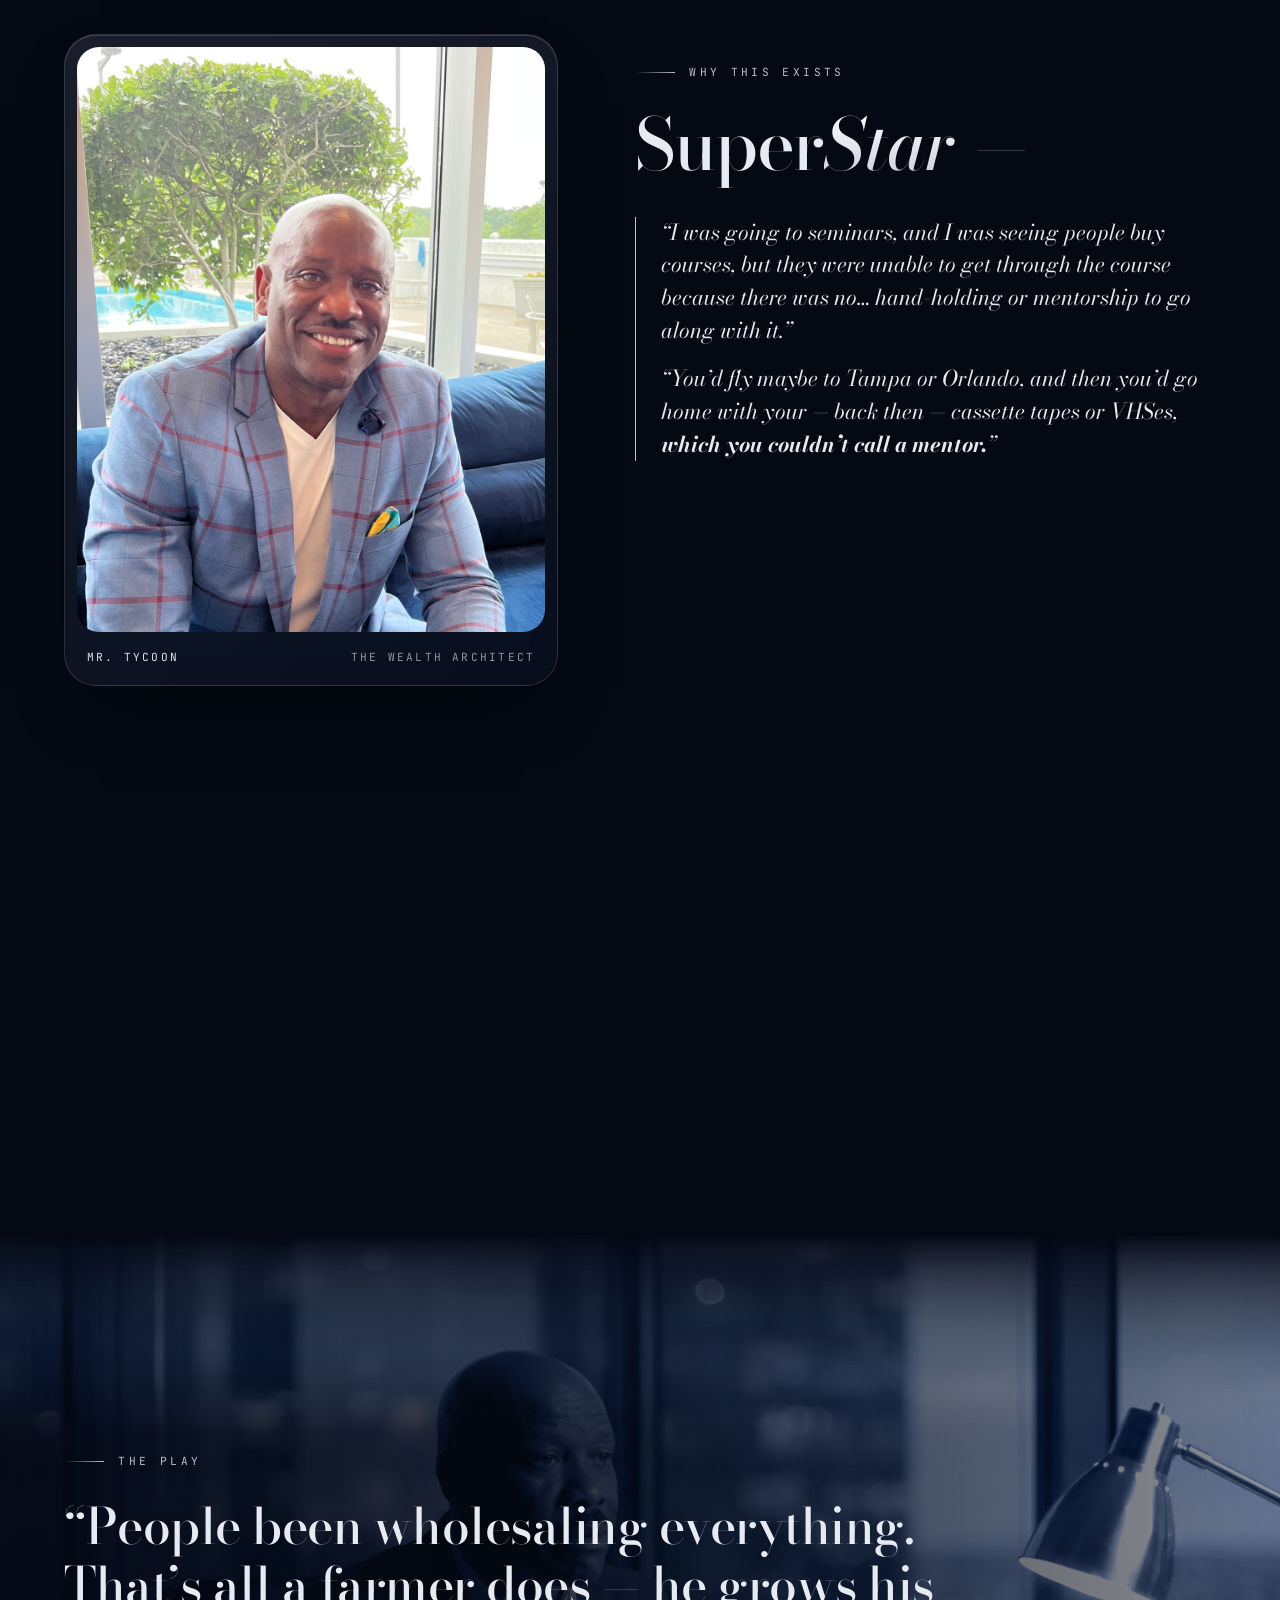
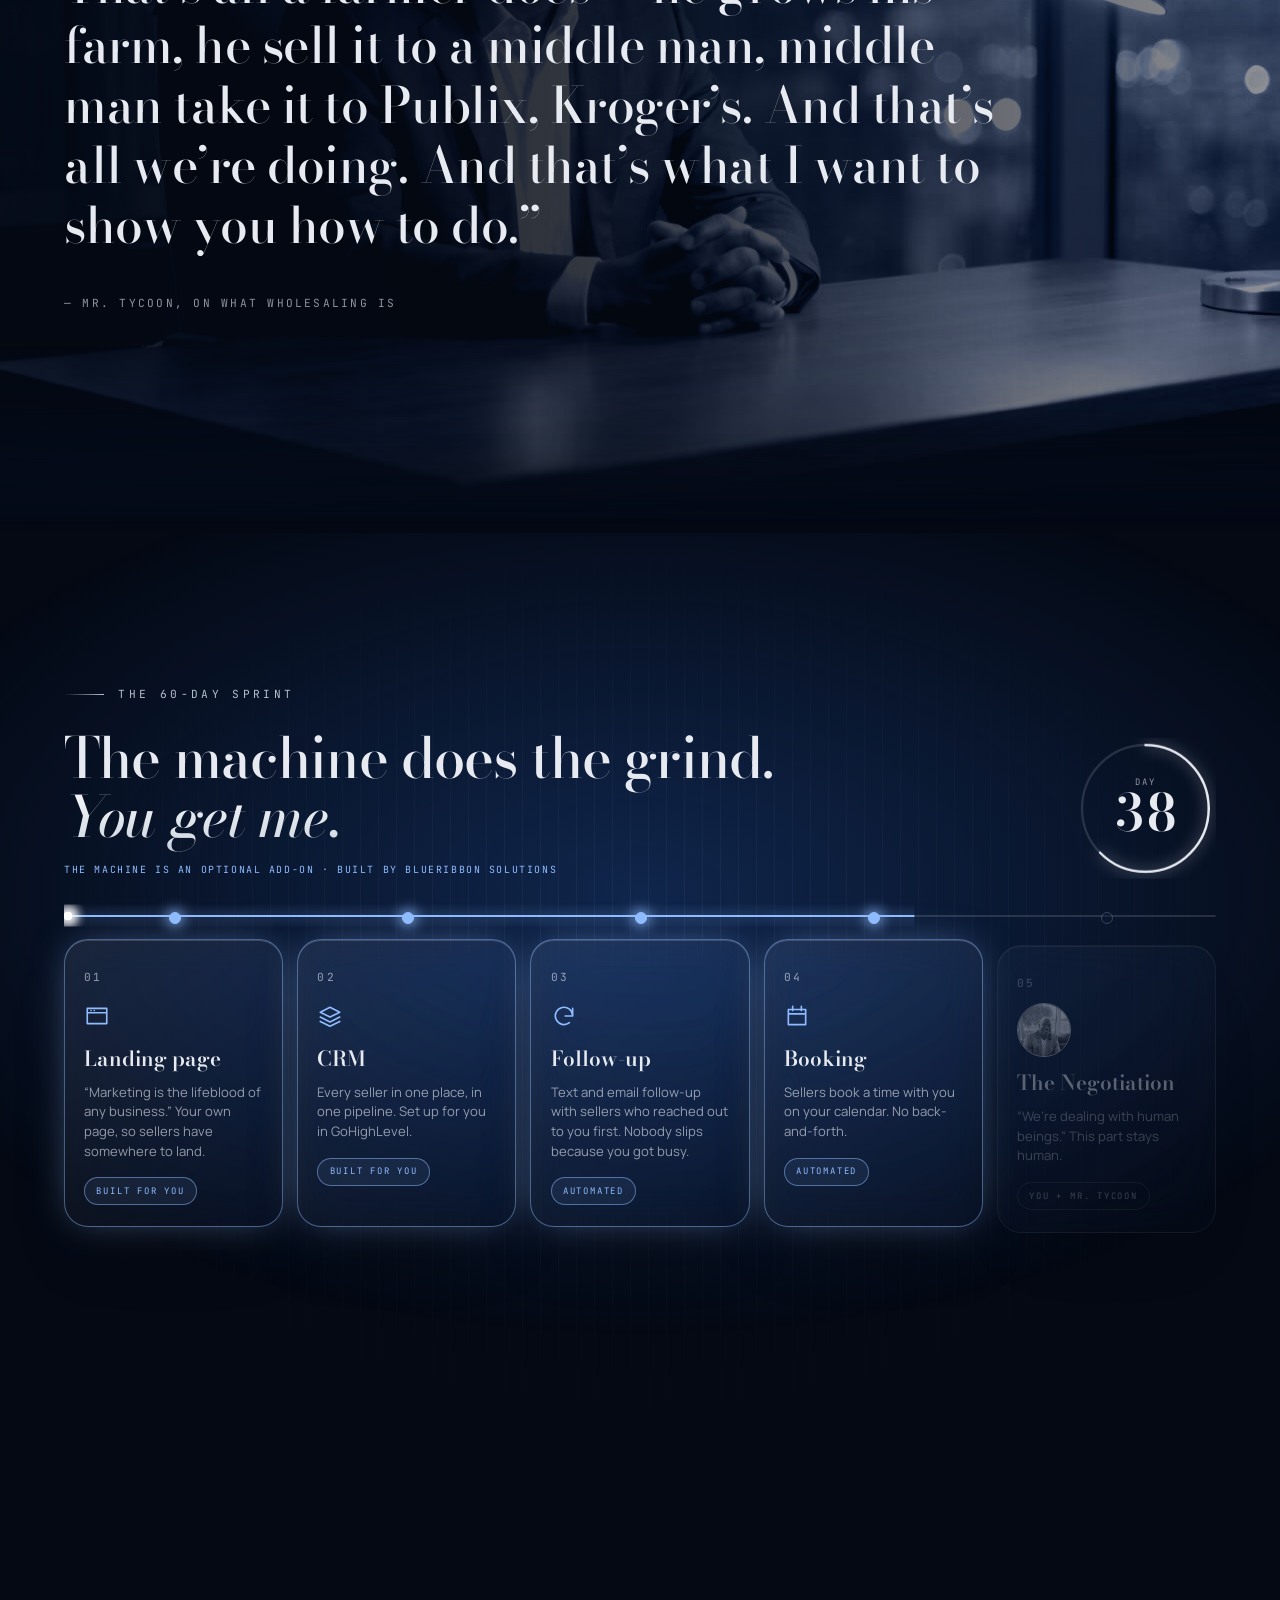
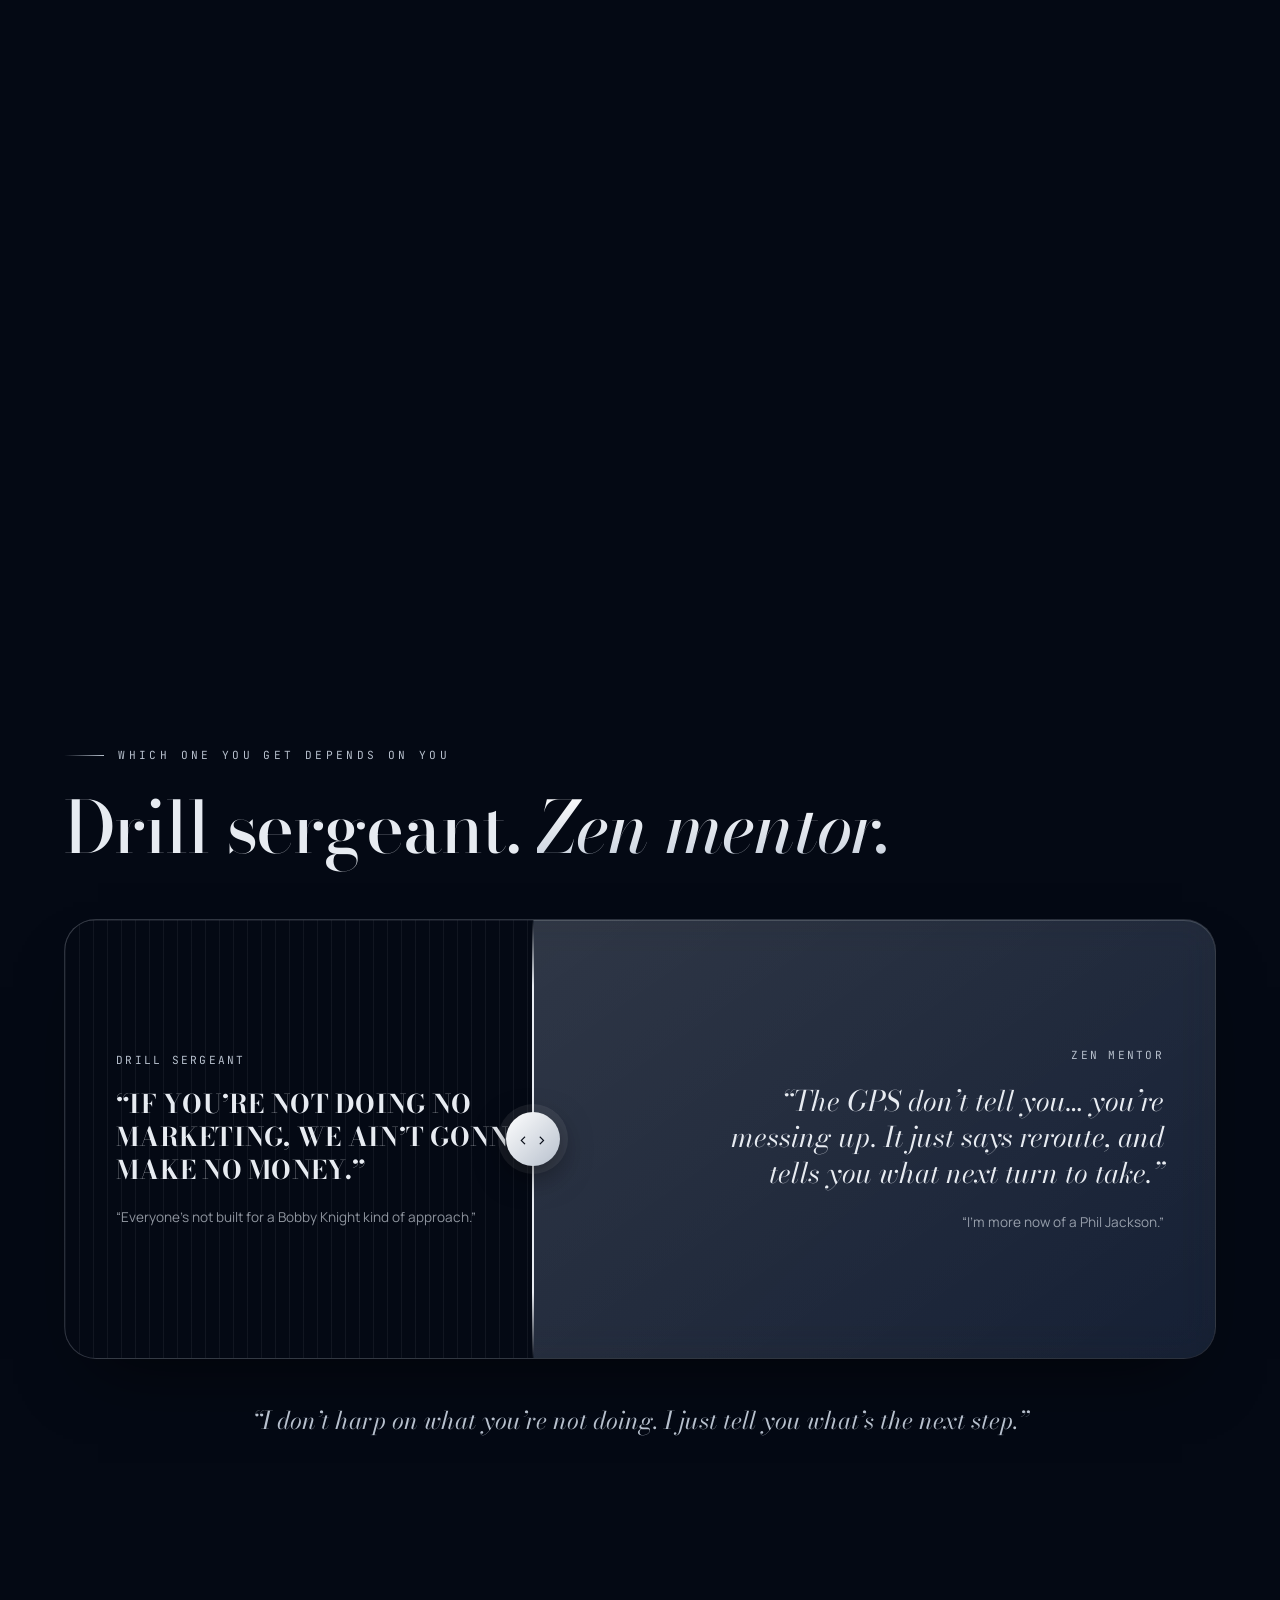
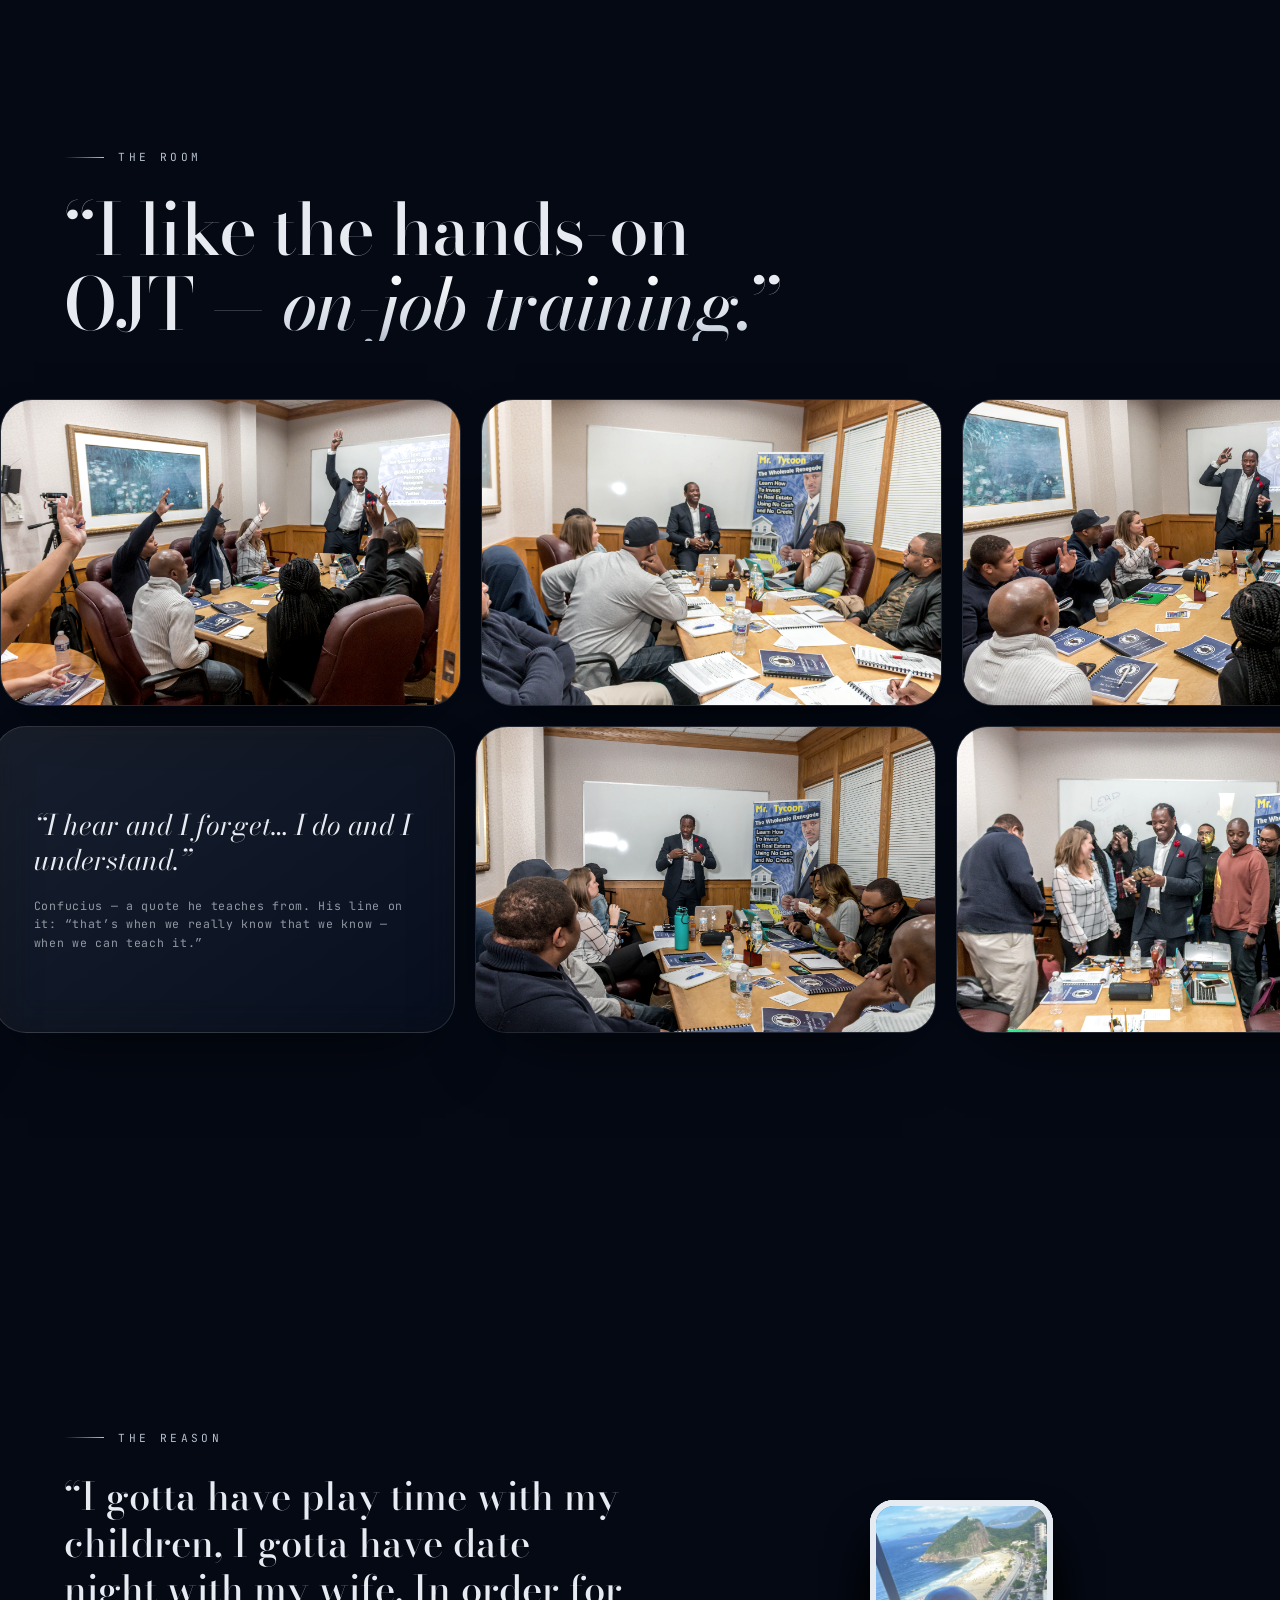
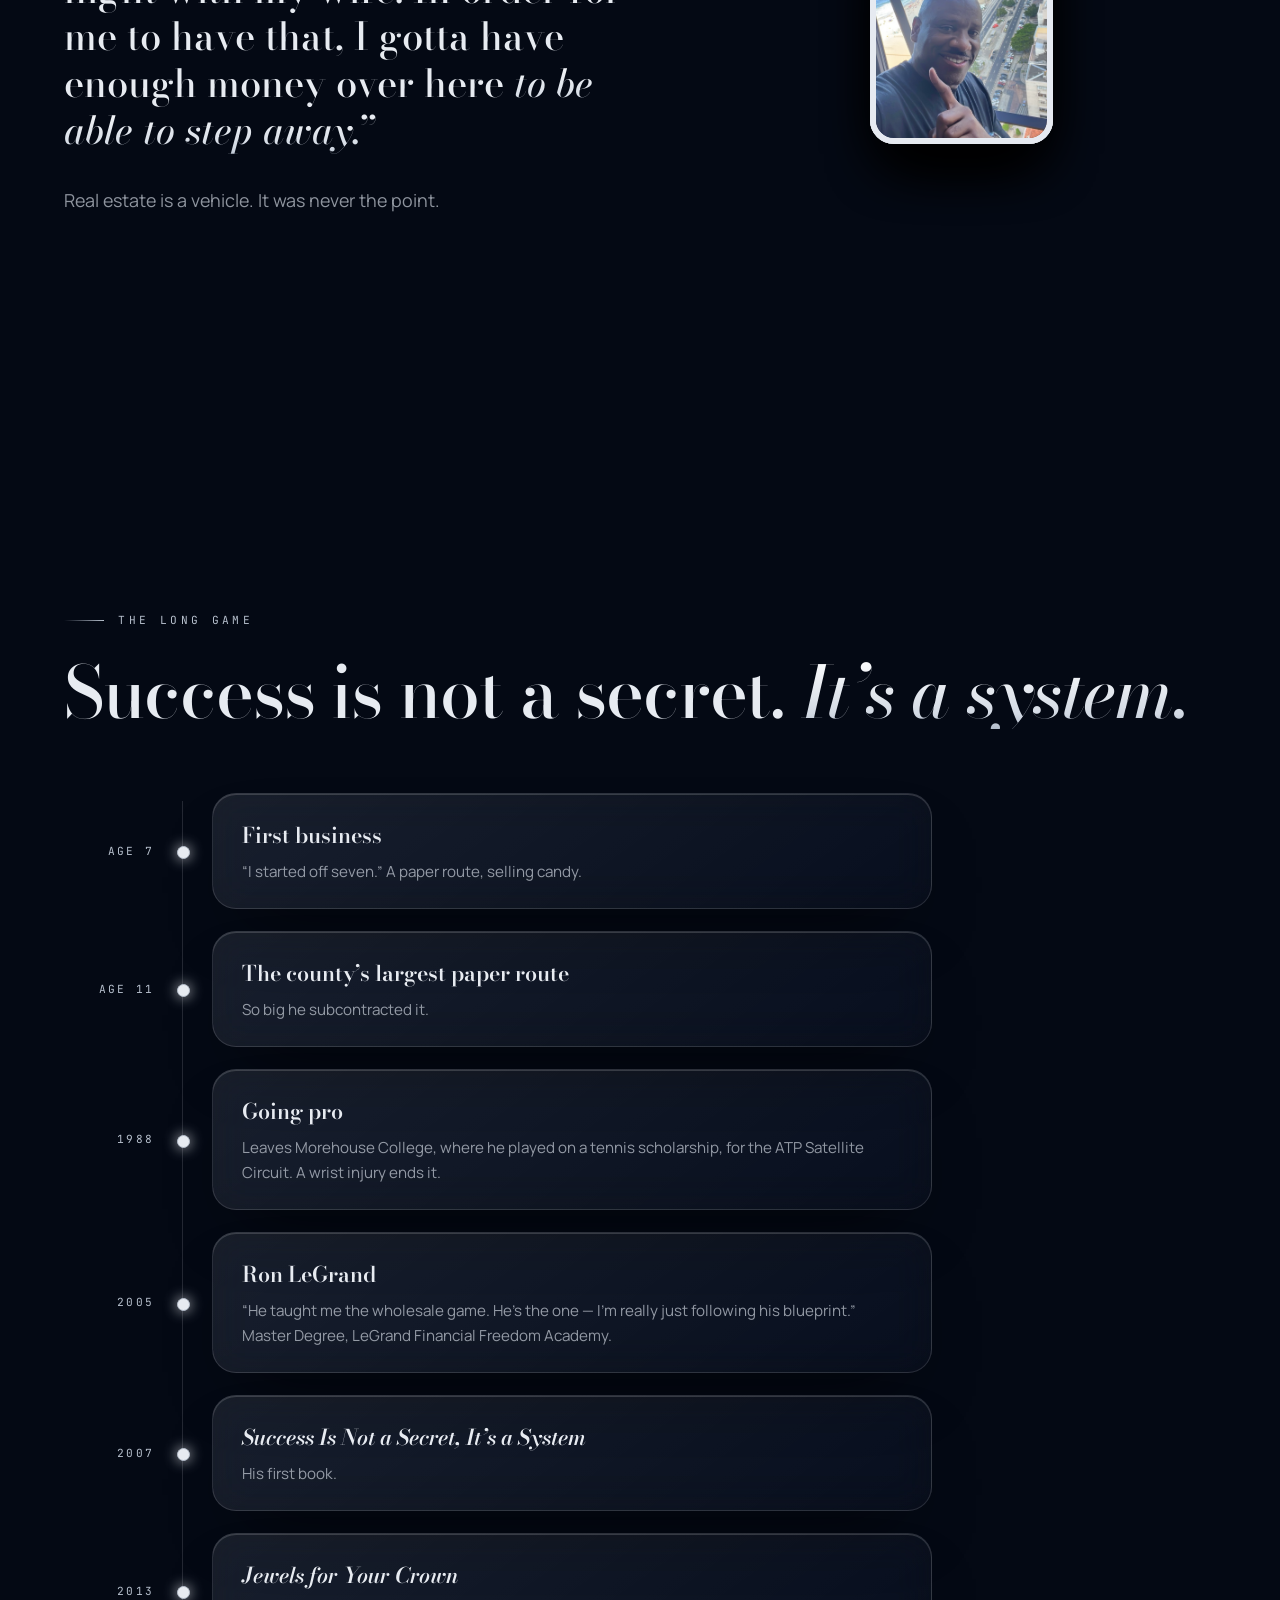
==== commit 24cd095c: "Publish pricing and correct what the Machine includes Adds an Investment section before the calendar" ====
--- a/public/index.html
+++ b/public/index.html
@@ -39,6 +39,7 @@
     <a href="#mentor">The Mentor</a>
     <a href="#room">The Room</a>
     <a href="#longgame">The Long Game</a>
+    <a href="#investment">The Investment</a>
   </nav>
   <a class="btn btn-sm" href="#close" data-magnetic>Strategy Call</a>
 </header>
@@ -96,19 +97,19 @@
 <section id="numbers" class="section numbers">
   <div class="wrap num-grid">
     <div class="num glass" data-tilt data-reveal>
-      <div class="num-val"><span data-count="30">0</span></div>
+      <div class="num-val"><span data-count="30">30</span></div>
       <p class="num-lbl">Years in the real estate game — and still doing deals</p>
     </div>
     <div class="num glass" data-tilt data-reveal>
-      <div class="num-val"><span data-count="5">0</span></div>
+      <div class="num-val"><span data-count="5">5</span></div>
       <p class="num-lbl">Decades in business. “I started off seven. I’m 60 now.”</p>
     </div>
     <div class="num glass" data-tilt data-reveal>
-      <div class="num-val"><span data-count="60">0</span></div>
+      <div class="num-val"><span data-count="60">60</span></div>
       <p class="num-lbl">Days in the Sprint. Done with you</p>
     </div>
     <div class="num glass" data-tilt data-reveal>
-      <div class="num-val"><span data-count="80">0</span><small>%</small></div>
+      <div class="num-val"><span data-count="80">80</span><small>%</small></div>
       <p class="num-lbl">Mental. “The 20% is the mechanical, following the steps, following the recipe.”</p>
     </div>
   </div>
@@ -137,6 +138,7 @@
         <div>
           <p class="eyebrow">The 60-Day Sprint</p>
           <h2 class="display machine-title">The machine does the grind.<br><em>You get me.</em></h2>
+          <p class="machine-note mono">The Machine is an optional add-on · built by BlueRibbon Solutions</p>
         </div>
         <div class="day" aria-hidden="true">
           <svg viewBox="0 0 120 120" class="day-ring">
@@ -156,30 +158,30 @@
           <ol class="nodes">
             <li class="node glass" data-at="0.08">
               <span class="node-ix mono">01</span>
-              <svg class="node-ic" viewBox="0 0 24 24"><path d="M5 6h14M5 12h14M5 18h9"/></svg>
-              <h3>Lists</h3>
-              <p>He supplies the seller lists. You don’t go hunting for them.</p>
-              <span class="node-tag mono">Supplied</span>
+              <svg class="node-ic" viewBox="0 0 24 24"><path d="M3 5h18v14H3zM3 9h18M6.5 7h.01M9.5 7h.01"/></svg>
+              <h3>Landing page</h3>
+              <p>“Marketing is the lifeblood of any business.” Your own page, so sellers have somewhere to land.</p>
+              <span class="node-tag mono">Built for you</span>
             </li>
             <li class="node glass" data-at="0.22">
               <span class="node-ix mono">02</span>
-              <svg class="node-ic" viewBox="0 0 24 24"><path d="M4 10v4l11 5V5L4 10zM18 9a4 4 0 010 6"/></svg>
-              <h3>Marketing</h3>
-              <p>“Marketing is the lifeblood of any business.” It runs without you.</p>
-              <span class="node-tag mono">Automated</span>
+              <svg class="node-ic" viewBox="0 0 24 24"><path d="M12 4l9 4.5-9 4.5-9-4.5L12 4zM3 13l9 4.5 9-4.5M3 17l9 4.5 9-4.5"/></svg>
+              <h3>CRM</h3>
+              <p>Every seller in one place, in one pipeline. Set up for you in GoHighLevel.</p>
+              <span class="node-tag mono">Built for you</span>
             </li>
             <li class="node glass" data-at="0.36">
               <span class="node-ix mono">03</span>
               <svg class="node-ic" viewBox="0 0 24 24"><path d="M20 12a8 8 0 10-3 6.2M20 5v7h-7"/></svg>
               <h3>Follow-up</h3>
-              <p>Every lead gets chased. Nobody slips because you got busy.</p>
+              <p>Text and email follow-up with sellers who reached out to you first. Nobody slips because you got busy.</p>
               <span class="node-tag mono">Automated</span>
             </li>
             <li class="node glass" data-at="0.50">
               <span class="node-ix mono">04</span>
-              <svg class="node-ic" viewBox="0 0 24 24"><path d="M7 3h8l4 4v14H7zM15 3v4h4M10 13h6M10 17h6"/></svg>
-              <h3>Paperwork</h3>
-              <p>Application and contract fill-out, handled — ready for a John Henry.</p>
+              <svg class="node-ic" viewBox="0 0 24 24"><path d="M4 6h16v14H4zM4 10h16M8 3v4M16 3v4"/></svg>
+              <h3>Booking</h3>
+              <p>Sellers book a time with you on your calendar. No back-and-forth.</p>
               <span class="node-tag mono">Automated</span>
             </li>
             <li class="node node-human glass" data-at="0.64">
@@ -196,12 +198,12 @@
         <!-- layer 2: who does what -->
         <div class="lanes" id="lanes">
           <div class="lane glass">
-            <p class="mono lane-k">The Machine</p>
+            <p class="mono lane-k">The Machine · optional add-on</p>
             <ul>
-              <li>Lists, supplied</li>
-              <li>Marketing and outreach</li>
-              <li>Follow-up on every lead</li>
-              <li>Application and contract fill-out</li>
+              <li>1 landing page</li>
+              <li>CRM and 1 lead pipeline, set up in GoHighLevel</li>
+              <li>Text and email follow-up with sellers who contact you</li>
+              <li>Calendar booking</li>
             </ul>
           </div>
           <div class="lane lane-him glass">
@@ -323,6 +325,49 @@
   </div>
 </div>
 
+<!-- ================= THE INVESTMENT ================= -->
+<!-- Prices confirmed 2026-09-18. The real figures are written in the HTML (not only counted up by script)
+     so a visitor never sees "$0" if scripts fail. No crossed-out "value" prices, no terms that aren't confirmed. -->
+<section id="investment" class="section investment">
+  <div class="wrap">
+    <p class="eyebrow" data-reveal>The Investment</p>
+    <h2 class="display" data-split>“That’s the seed that has <em>the harvest in it.</em>”</h2>
+
+    <div class="invest-grid">
+      <article class="invest invest-main glass" data-tilt data-reveal>
+        <p class="mono invest-k">The 60-Day Sprint</p>
+        <p class="invest-price"><small>$</small><span data-count="5000">5,000</span></p>
+        <p class="invest-sub">Sixty days. Done with you.</p>
+        <ul>
+          <li>Weekly live group coaching</li>
+          <li>Mr. Tycoon on the negotiation with you — “so they can see me do it. That way they can duplicate it.”</li>
+          <li>Help finding the buyer, A to Z</li>
+          <li>The 65% rule and Maximum Offer Price — “where we mop up the deal”</li>
+        </ul>
+        <p class="invest-quote">“You don’t need any experience. You don’t need any money… Now, you do have to pay for the education. And I know that’s the seed.”</p>
+      </article>
+
+      <article class="invest glass" data-tilt data-reveal>
+        <p class="mono invest-k">The Machine <span class="chip">Optional add-on</span></p>
+        <p class="invest-price"><small>$</small><span data-count="1997">1,997</span></p>
+        <p class="invest-sub">One-time setup. Then <strong>$297/month</strong>, starting after day 60.</p>
+        <ul>
+          <li>1 landing page</li>
+          <li>CRM setup in GoHighLevel</li>
+          <li>SMS &amp; email automation — follow-up with sellers who reach out to you</li>
+          <li>Calendar booking</li>
+          <li>1 lead pipeline</li>
+        </ul>
+        <p class="invest-fine">The Sprint works without it. Built, supported and billed separately by <a href="https://blueribbonaisolutions.com" target="_blank" rel="noopener">BlueRibbon Solutions</a>.</p>
+      </article>
+    </div>
+
+    <div class="invest-cta" data-reveal>
+      <a href="#close" class="btn" data-magnetic>Request My Strategy Call <span class="arrow">→</span></a>
+    </div>
+  </div>
+</section>
+
 <!-- ================= CLOSE ================= -->
 <section id="close" class="section close">
   <video class="bg-video" data-src="assets/video/closer.v2.mp4" poster="assets/frames/closer-poster.v2.jpg"
@@ -349,7 +394,6 @@
       <script src="https://link.msgsndr.com/js/form_embed.js" defer></script>
     </div>
 
-    <p class="close-foot" data-reveal>“You don’t need any experience. You don’t need any money… Now, you do have to pay for the education. And I know that’s the seed. <strong>That’s the seed that has the harvest in it.</strong>”</p>
   </div>
 </section>
 
--- a/public/assets/css/site.css
+++ b/public/assets/css/site.css
@@ -120,7 +120,7 @@
   transition:translate .9s var(--ease)}
 .nav.is-in{translate:-50% 0}
 .nav-brand{font-family:var(--display);font-size:1.12rem;font-weight:600;color:var(--platinum);white-space:nowrap}
-.nav-links{display:flex;gap:1.4rem}
+.nav-links{display:flex;gap:1.15rem}
 .nav-links a{position:relative;font-size:.76rem;letter-spacing:.06em;color:var(--text-dim);white-space:nowrap;transition:color .3s}
 .nav-links a::after{content:"";position:absolute;left:0;right:0;bottom:-6px;height:1px;background:var(--platinum);
   scale:0 1;transition:scale .4s var(--ease)}
@@ -215,6 +215,7 @@
 .machine-inner{position:relative;padding-top:72px}
 .machine-head{display:flex;justify-content:space-between;align-items:flex-end;gap:2rem;margin-bottom:clamp(1.6rem,4vh,3.4rem)}
 .machine-title{font-size:clamp(1.9rem,4.4vw,4rem)}
+.machine-note{margin-top:1rem;font-size:.62rem;letter-spacing:.16em;color:var(--ice)}
 .day{position:relative;flex:none;width:clamp(92px,11vw,150px);aspect-ratio:1}
 .day-ring{width:100%;height:100%;rotate:-90deg}
 .day-ring circle{fill:none;stroke-width:2}
@@ -369,6 +370,34 @@
 .marquee i{font-style:normal;color:var(--silver);font-size:.8rem}
 @keyframes marquee{to{translate:-50% 0}}
 
+/* ---------- the investment ---------- */
+.invest-grid{display:grid;grid-template-columns:1.08fr 1fr;gap:1.4rem;margin-top:3.6rem;align-items:stretch}
+.invest{padding:clamp(1.8rem,3vw,2.8rem);display:flex;flex-direction:column}
+.invest:nth-child(2){transition-delay:.12s}
+/* the Sprint is the offer; the Machine is the add-on — the platinum edge says which is which */
+.invest-main{border-color:rgba(255,255,255,.55);background:linear-gradient(145deg,rgba(255,255,255,.17),rgba(255,255,255,.04))}
+.invest-k{display:flex;align-items:center;gap:.8rem;flex-wrap:wrap;color:var(--silver)}
+.invest-main .invest-k{color:#fff}
+.chip{padding:.3rem .7rem;border-radius:999px;border:1px solid rgba(143,188,255,.5);background:rgba(143,188,255,.08);
+  color:var(--ice);font-size:.56rem;letter-spacing:.16em}
+.invest-price{margin-top:1.4rem;font-family:var(--display);font-weight:600;line-height:.9;
+  font-size:clamp(3.4rem,6.6vw,5.8rem);font-variant-numeric:tabular-nums;
+  background:var(--metal);-webkit-background-clip:text;background-clip:text;color:transparent}
+.invest-price small{font-size:.42em;font-weight:500;vertical-align:.95em;margin-right:.08em}
+.invest-sub{margin-top:1rem;font-size:1.02rem;color:var(--text)}
+.invest-sub strong{color:#fff;font-weight:700}
+.invest ul{margin:1.6rem 0 0}
+.invest li{position:relative;padding:.85rem 0 .85rem 1.5rem;border-top:1px solid var(--hair);font-size:.95rem;line-height:1.5}
+.invest li::before{content:"";position:absolute;left:.1rem;top:1.35rem;width:7px;height:7px;rotate:45deg;
+  background:var(--silver);border-radius:1.5px}
+.invest-main li::before{background:#fff}
+.invest-quote,.invest-fine{margin-top:auto;padding-top:1.8rem}
+.invest-quote{font-family:var(--display);font-style:italic;font-size:1.12rem;line-height:1.5;color:var(--silver)}
+.invest-fine{font-size:.84rem;line-height:1.6;color:var(--text-dim)}
+.invest-fine a{color:var(--platinum);text-decoration:underline;text-decoration-color:rgba(231,235,241,.4);text-underline-offset:3px}
+.invest-fine a:hover{text-decoration-color:var(--platinum)}
+.invest-cta{margin-top:2.8rem;text-align:center}
+
 /* ---------- close ---------- */
 .close-inner{text-align:center}
 .close-title{font-size:clamp(2.2rem,6vw,5.4rem);max-width:16ch;margin-inline:auto}
@@ -384,9 +413,6 @@
 /* touch screens have no hover, so they rest a little more solid to stay easy to read */
 @media(hover:none){.ghl-wrap{opacity:.9}}
 .ghl-frame{display:block;width:100%;border:0;background:transparent}
-.close-foot{margin:3.4rem auto 0;max-width:46ch;font-family:var(--display);font-style:italic;
-  font-size:clamp(1.05rem,1.7vw,1.4rem);line-height:1.5;color:var(--silver)}
-.close-foot strong{color:var(--platinum);font-weight:600}
 
 /* ---------- footer ---------- */
 .footer{position:relative;z-index:1;padding:6rem 0 3rem;text-align:center}
@@ -412,6 +438,8 @@
   .machine-head{align-items:center;margin-bottom:1.4rem}
   .machine-head .eyebrow{margin-bottom:.8rem}
   .machine-title{font-size:1.6rem}
+  .machine-note{margin-top:.6rem;font-size:.5rem;letter-spacing:.1em}
+  .invest-grid{grid-template-columns:1fr}
   /* room under the nodes for the quote, which is lifted out of the flow so the rail ends at the last node */
   .machine-body{padding-bottom:120px}
   .pipe{padding:0 0 0 30px}
@@ -467,6 +495,7 @@
   .pipe-quote{display:none}
   .machine-inner{padding-top:80px}
   .machine-title{font-size:1.35rem}
+  .machine-note{display:none}
   /* Three lanes don't fit under the headline on a short phone, so the headline steps aside:
      the lanes anchor to the whole stage instead of the body, just below the nav. */
   .machine-body{position:static;padding-bottom:0}
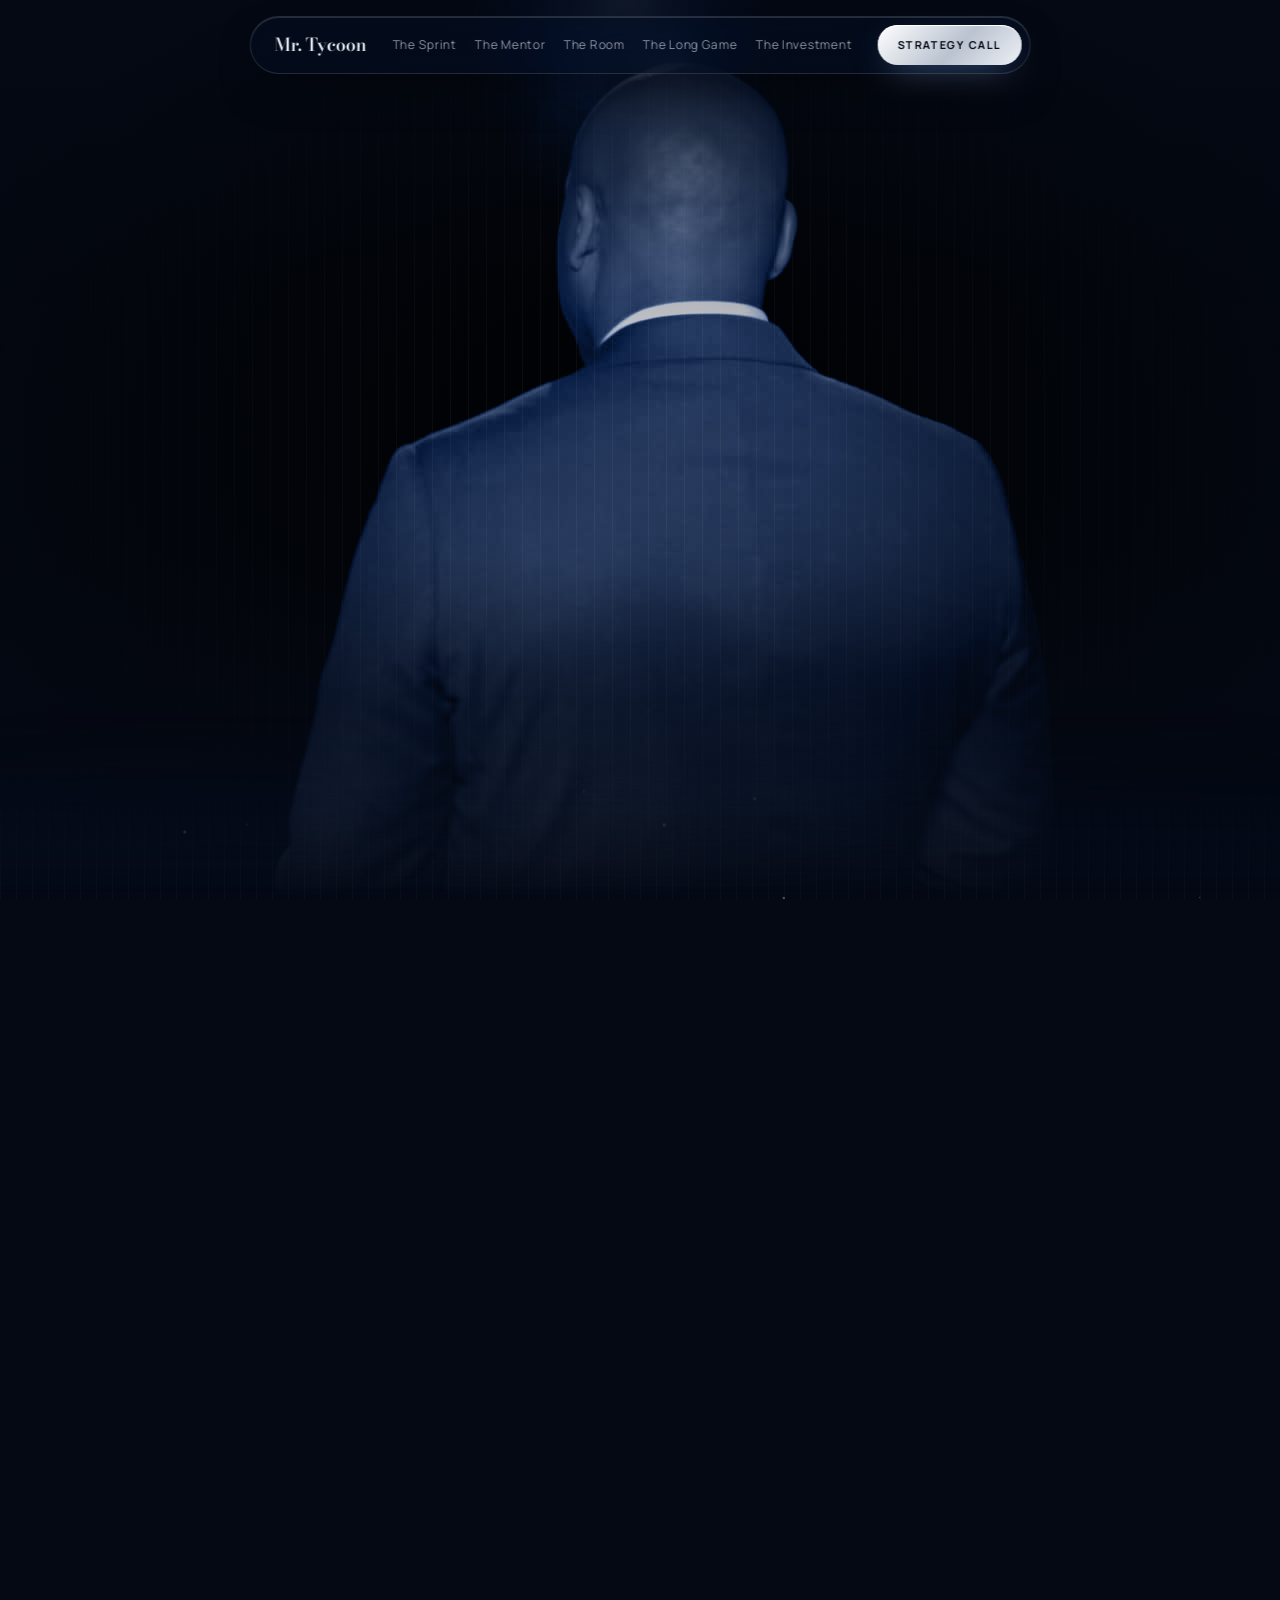
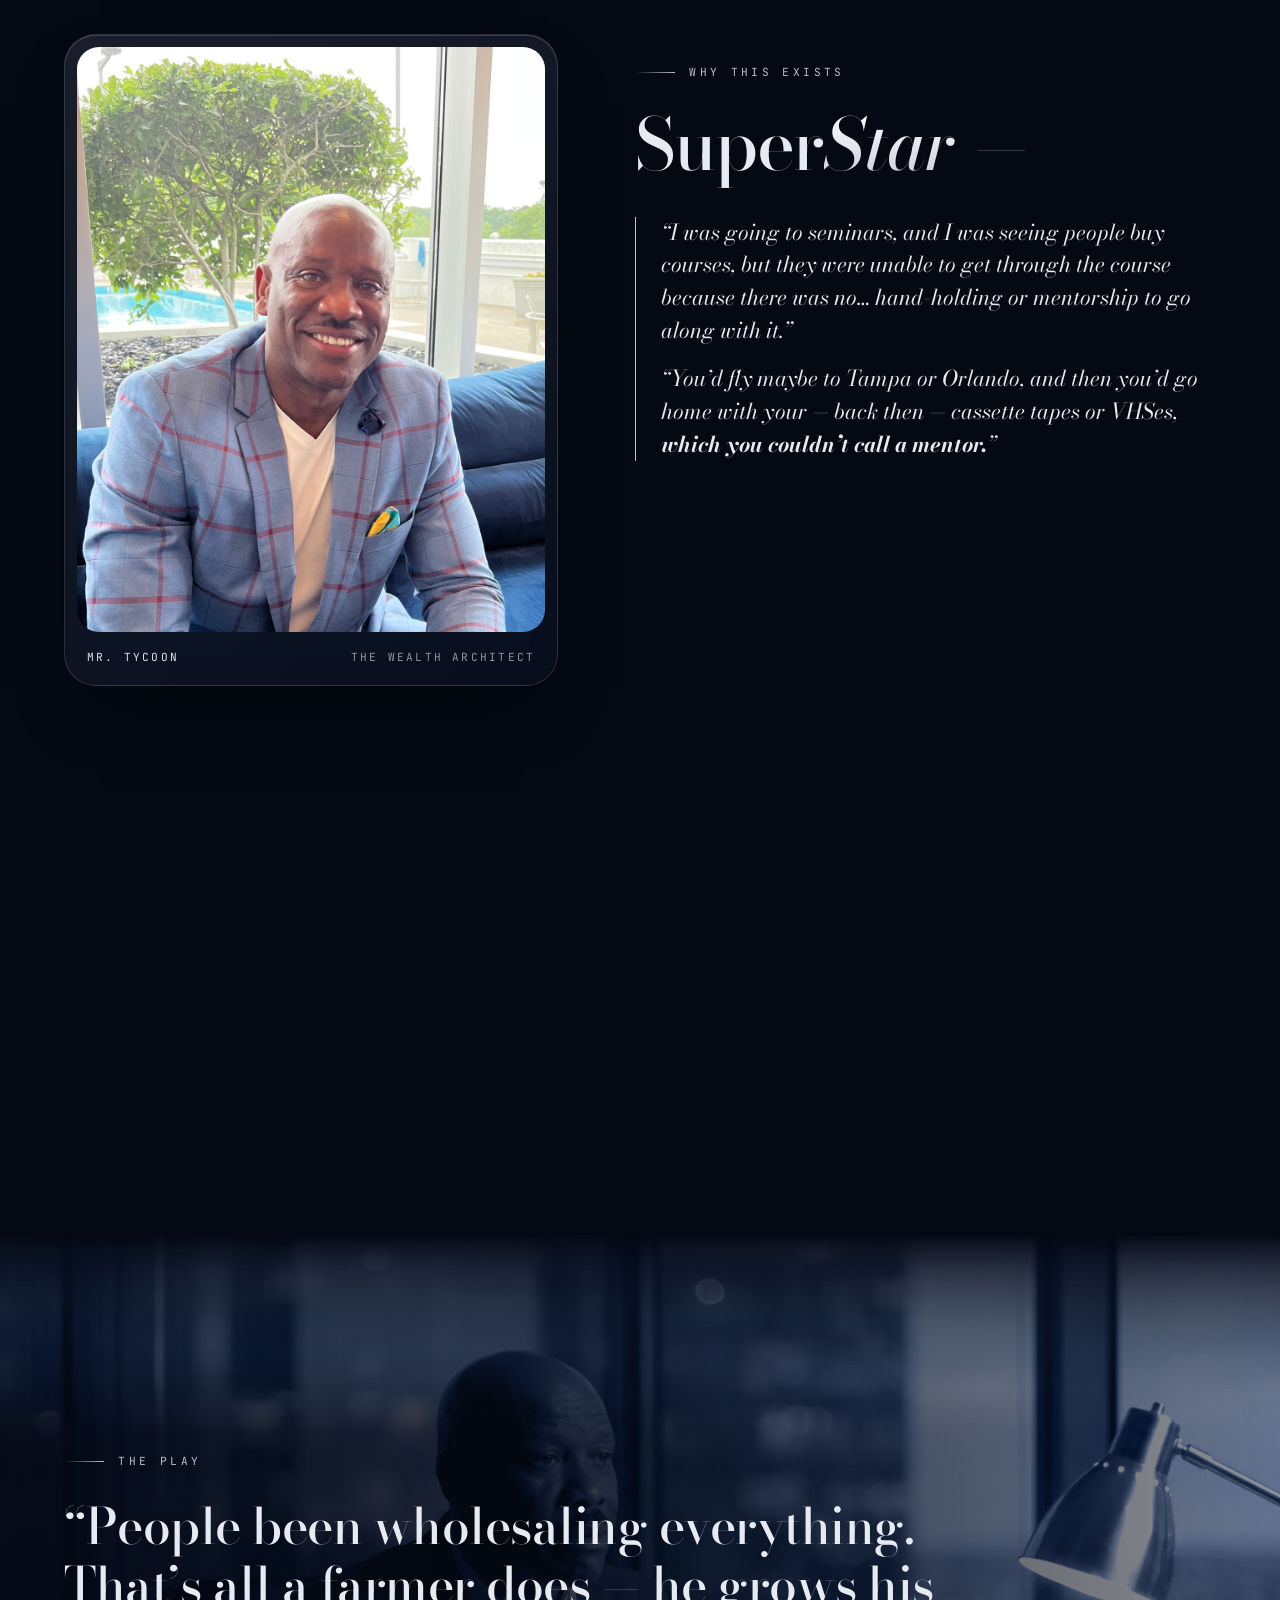
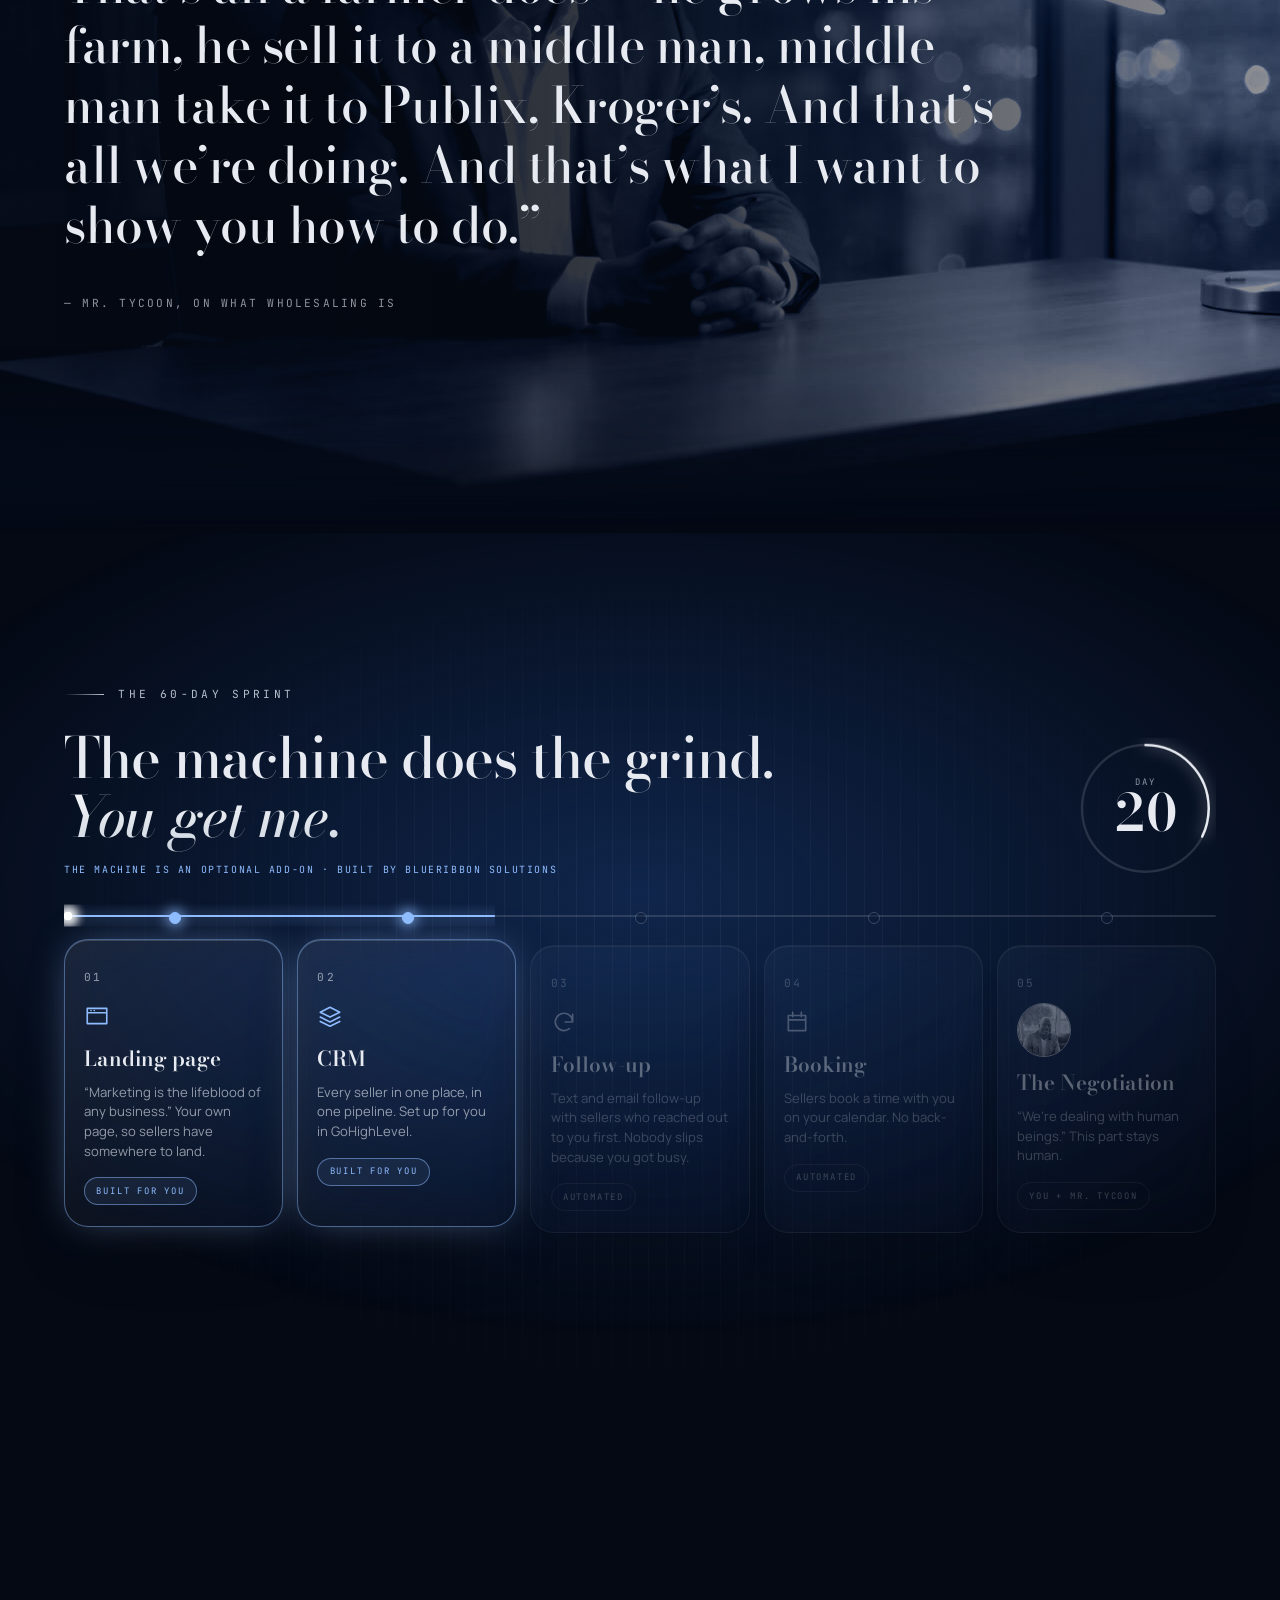
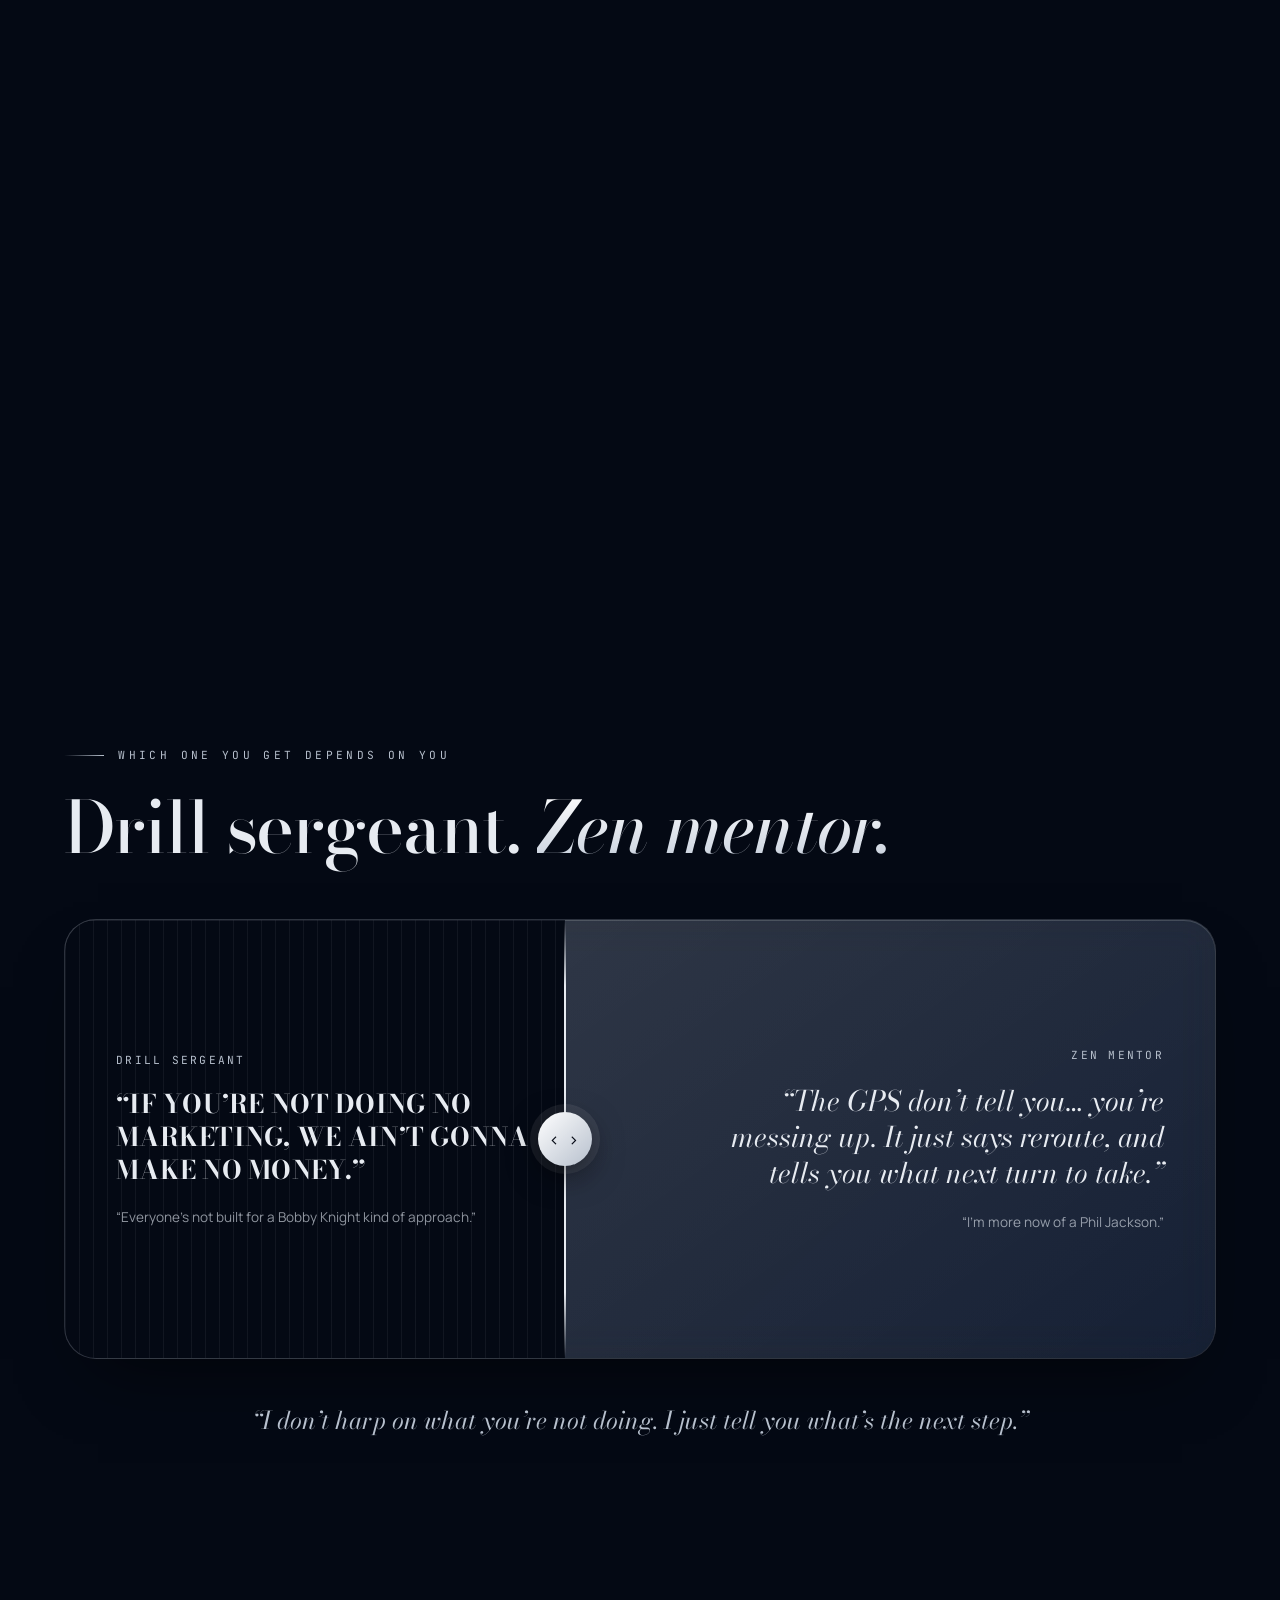
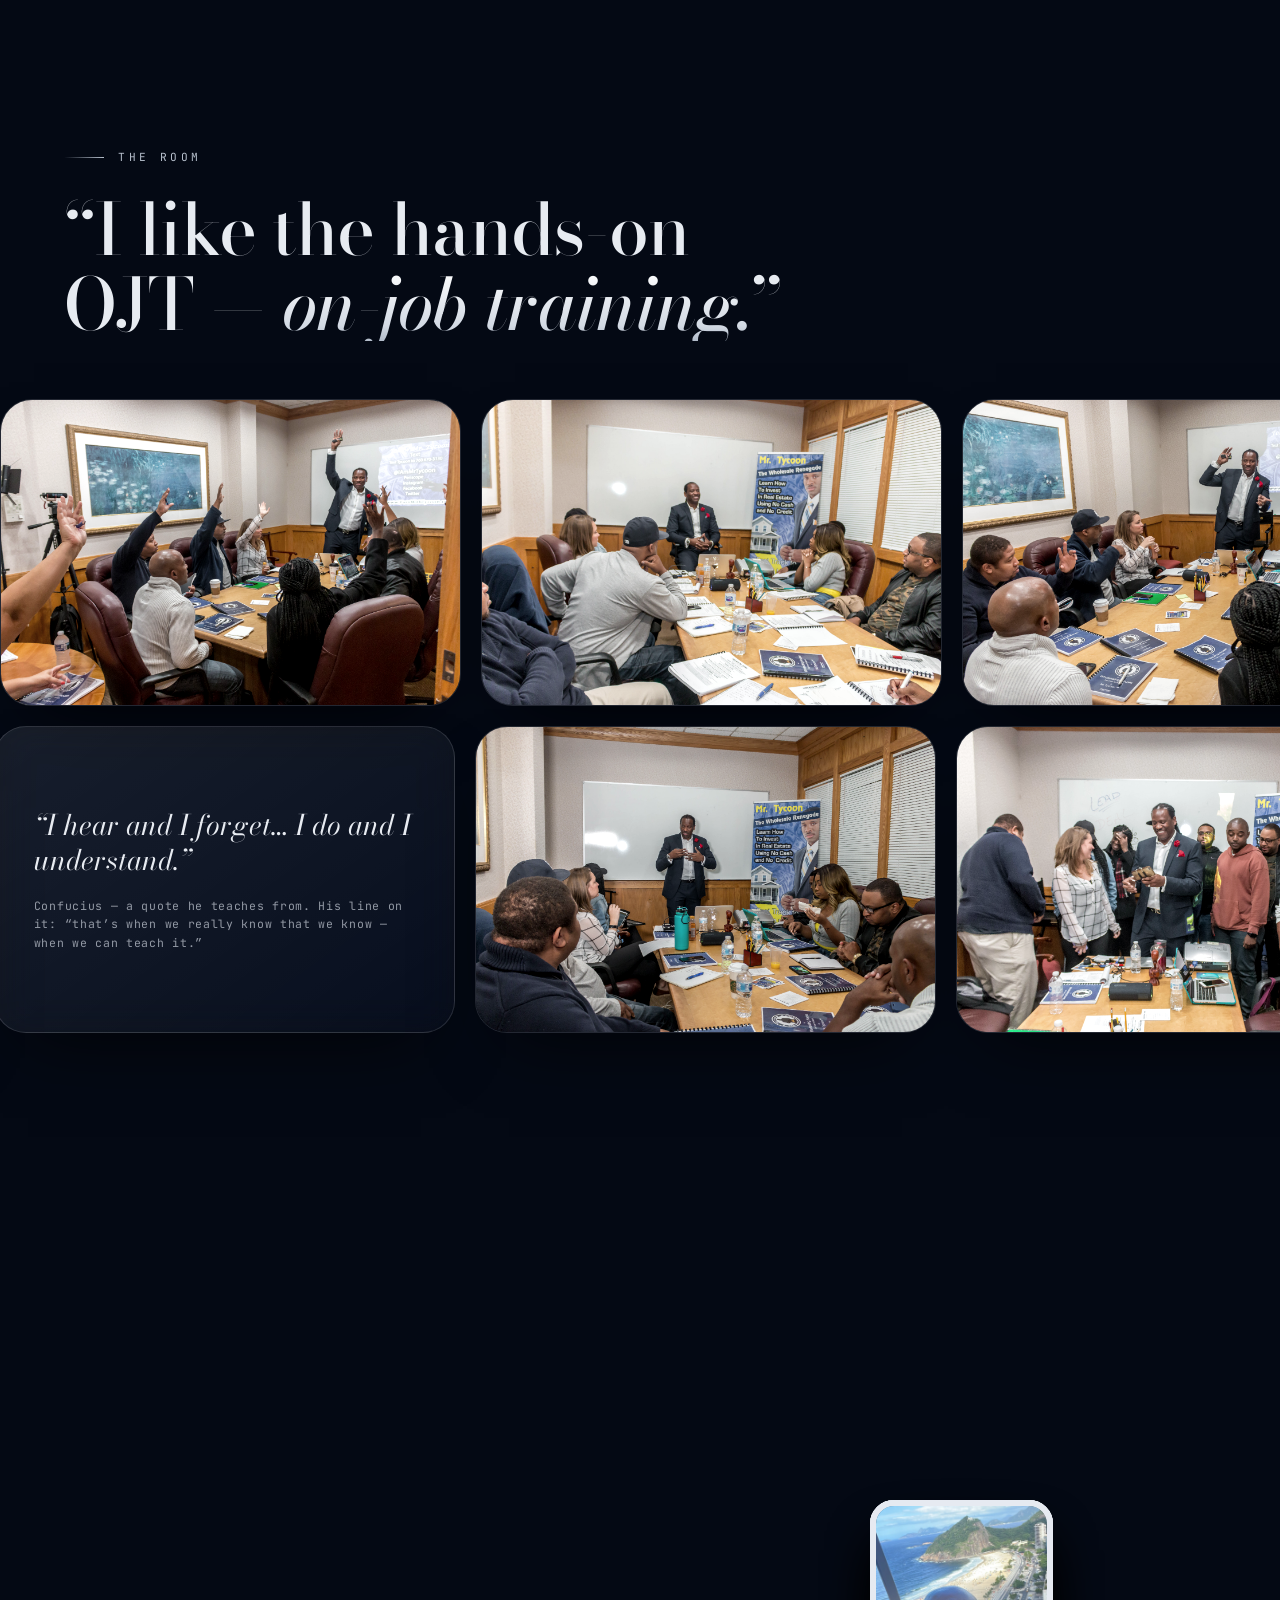
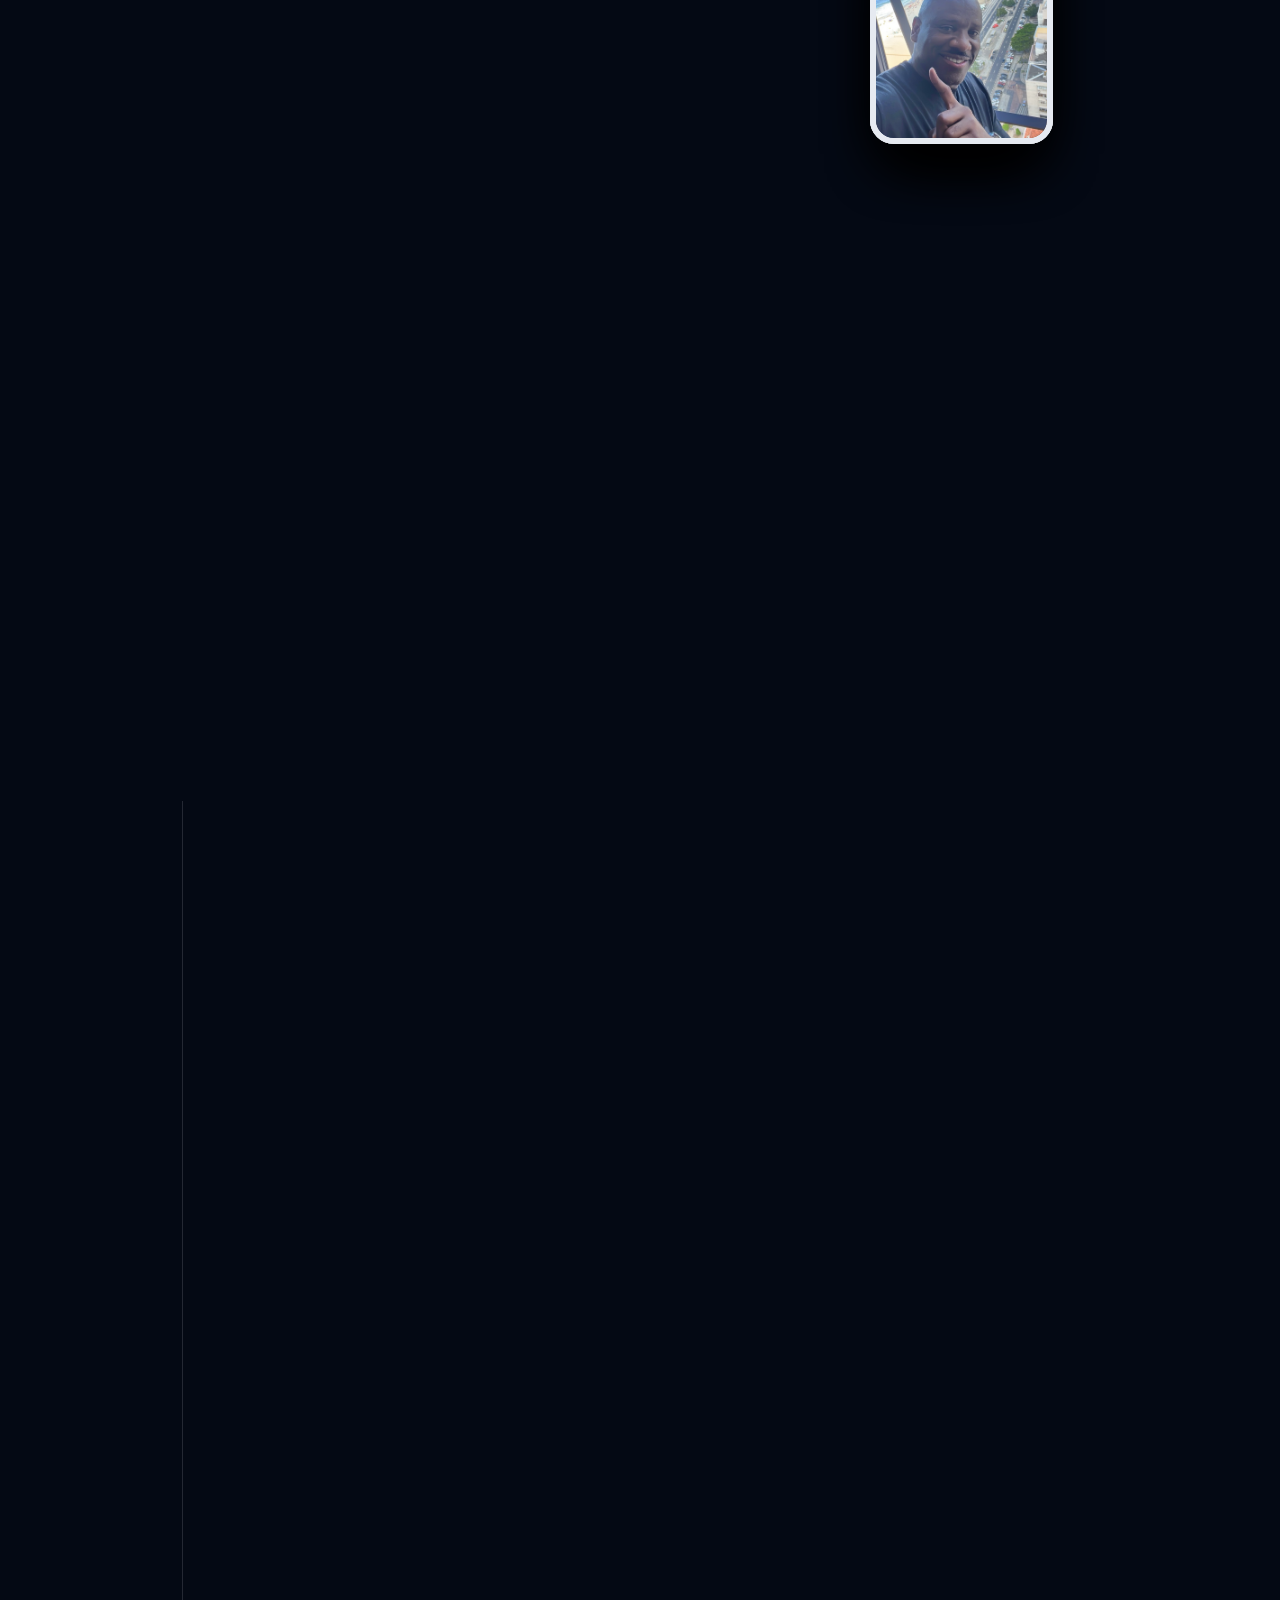
==== commit 6d4a54af: "Shorten the BlueRibbon credit on the Machine card Now reads "Built and supported by BlueRibbon Solut" ====
--- a/public/index.html
+++ b/public/index.html
@@ -358,7 +358,7 @@
           <li>Calendar booking</li>
           <li>1 lead pipeline</li>
         </ul>
-        <p class="invest-fine">The Sprint works without it. Built, supported and billed separately by <a href="https://blueribbonaisolutions.com" target="_blank" rel="noopener">BlueRibbon Solutions</a>.</p>
+        <p class="invest-fine">The Sprint works without it. Built and supported by <a href="https://blueribbonaisolutions.com" target="_blank" rel="noopener">BlueRibbon Solutions</a>.</p>
       </article>
     </div>
 
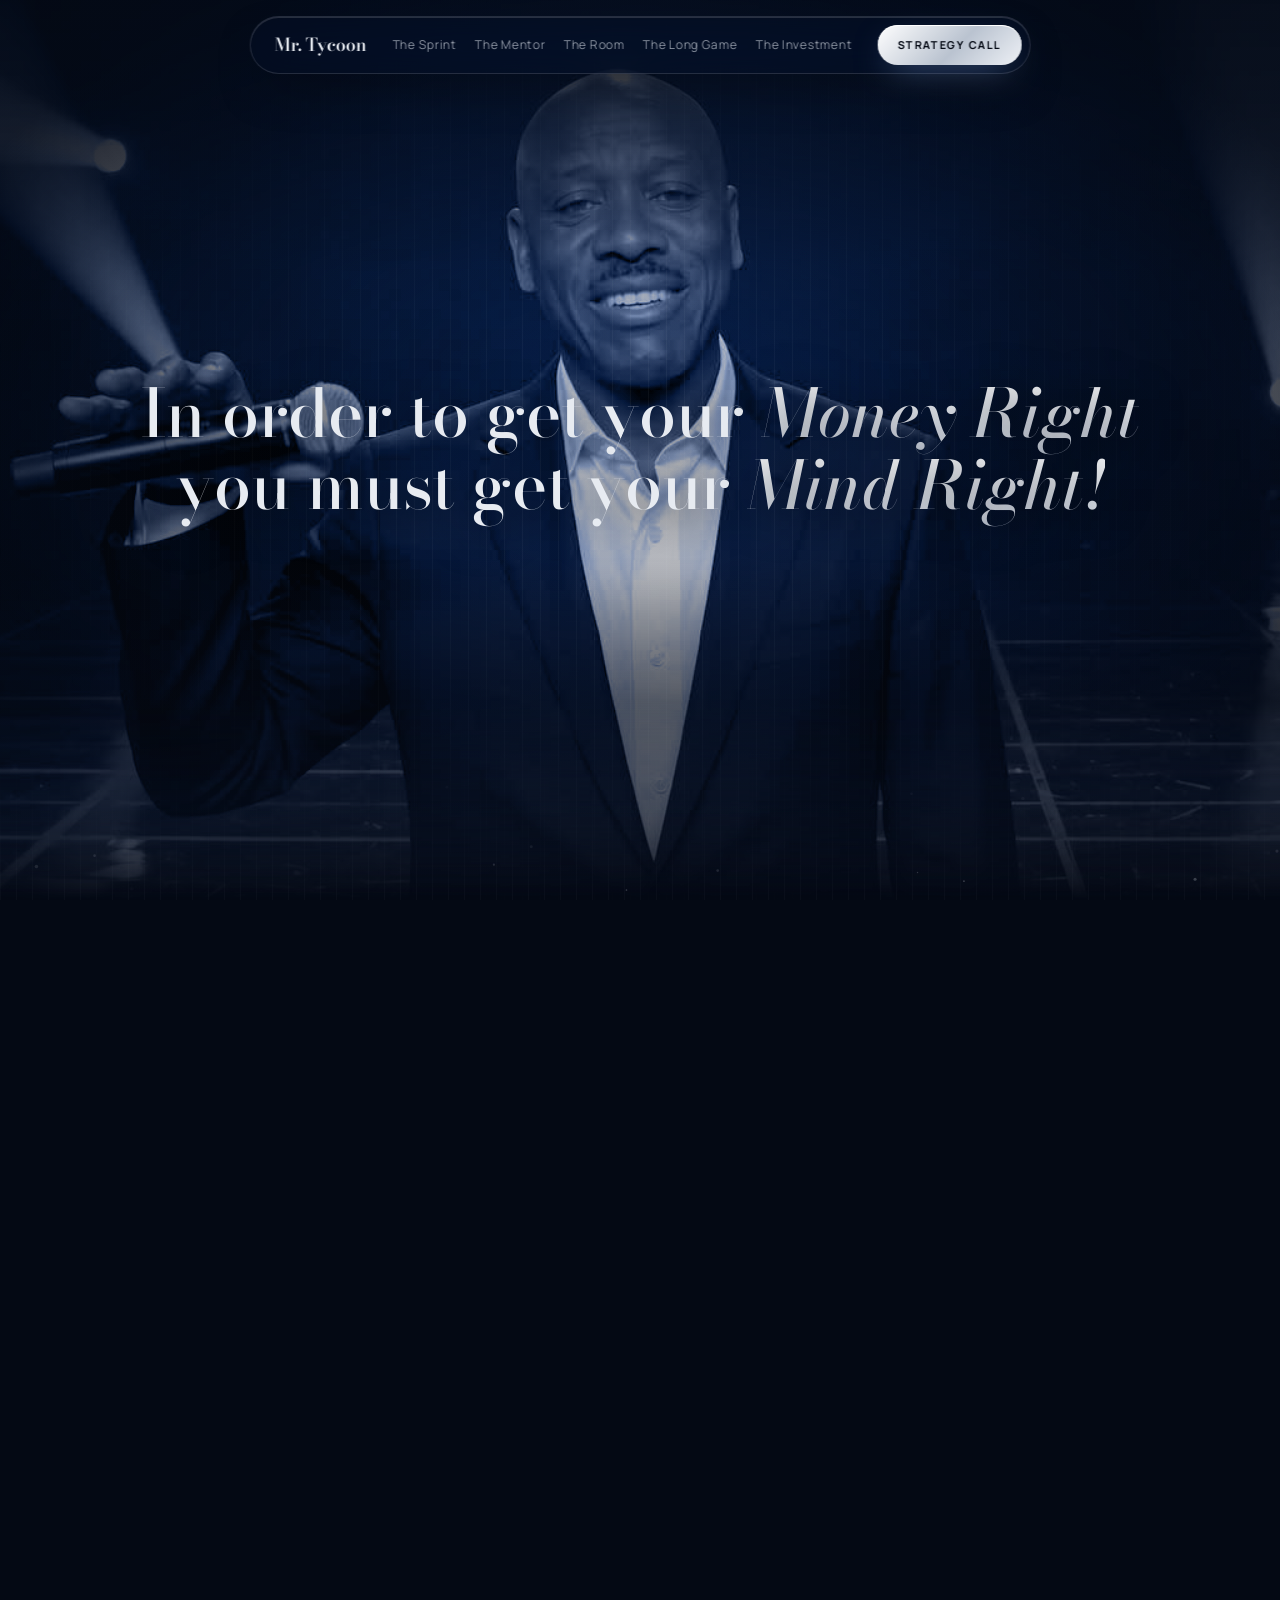
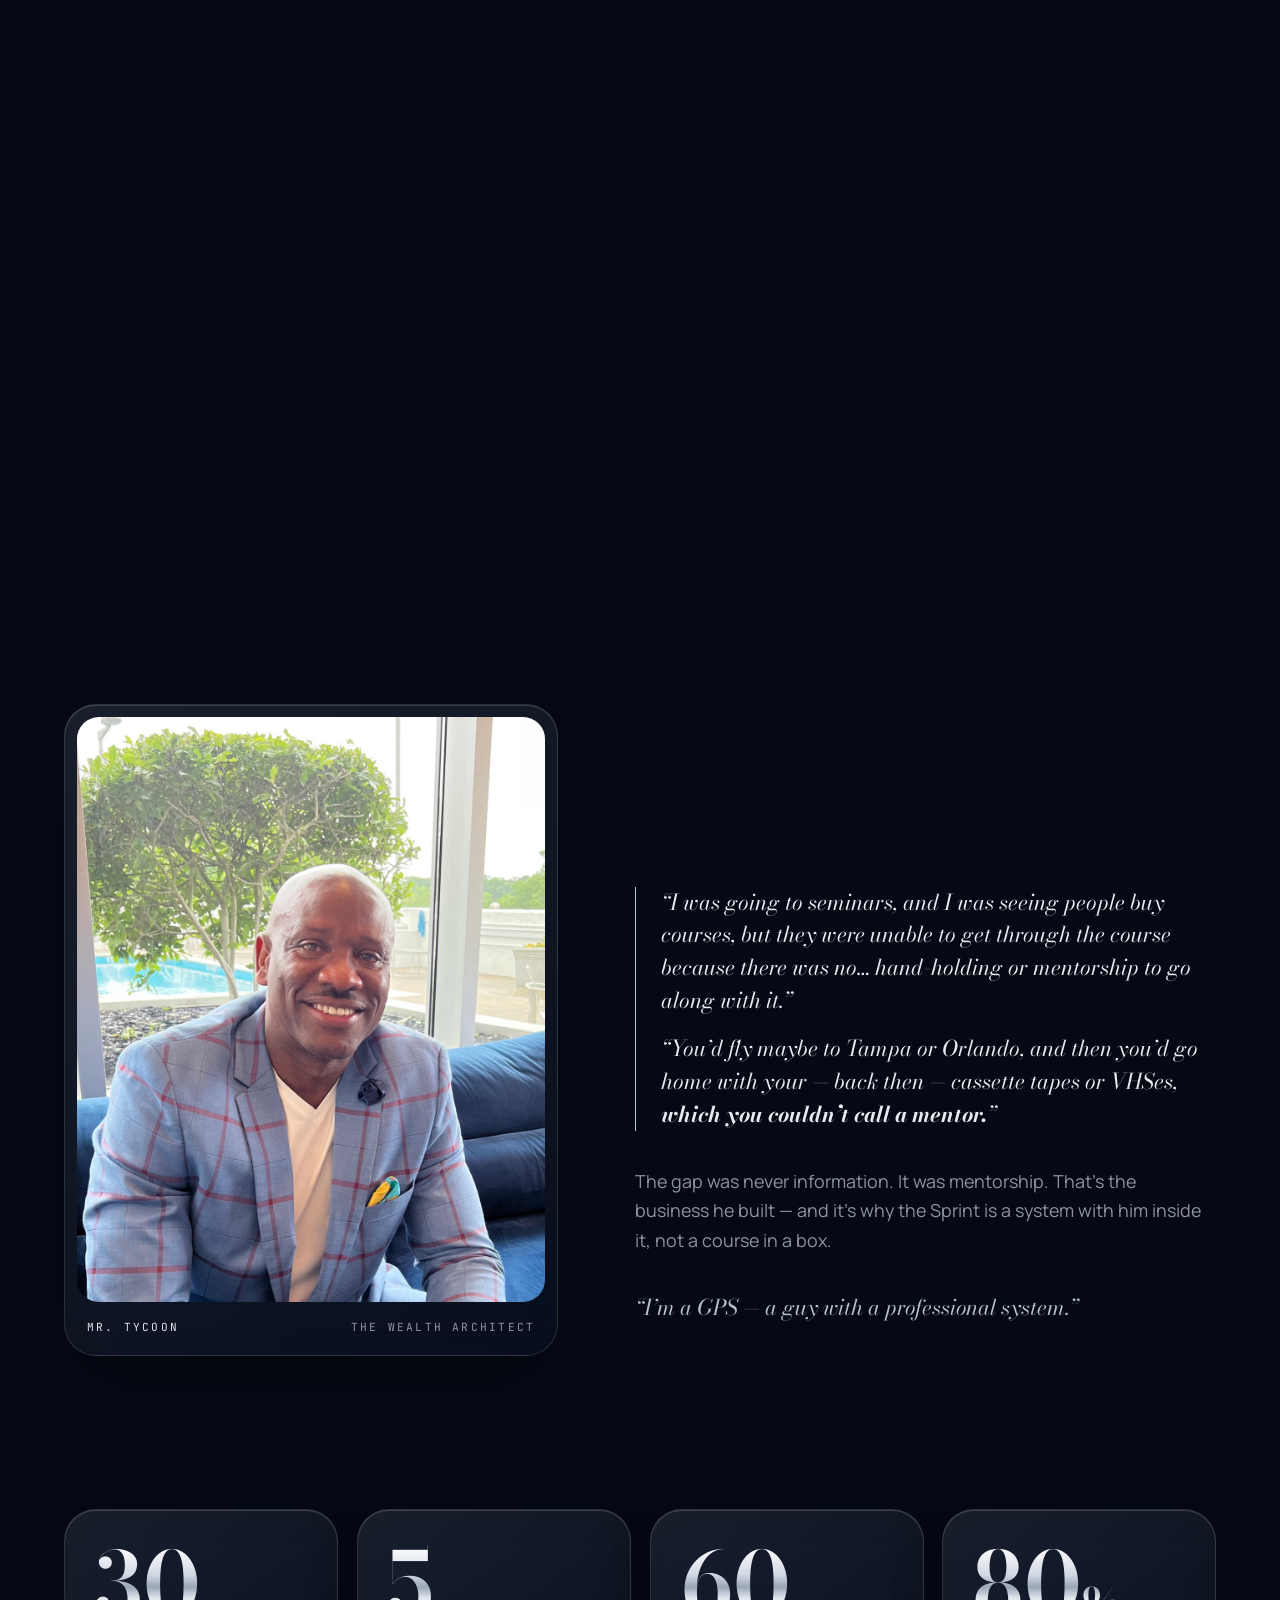
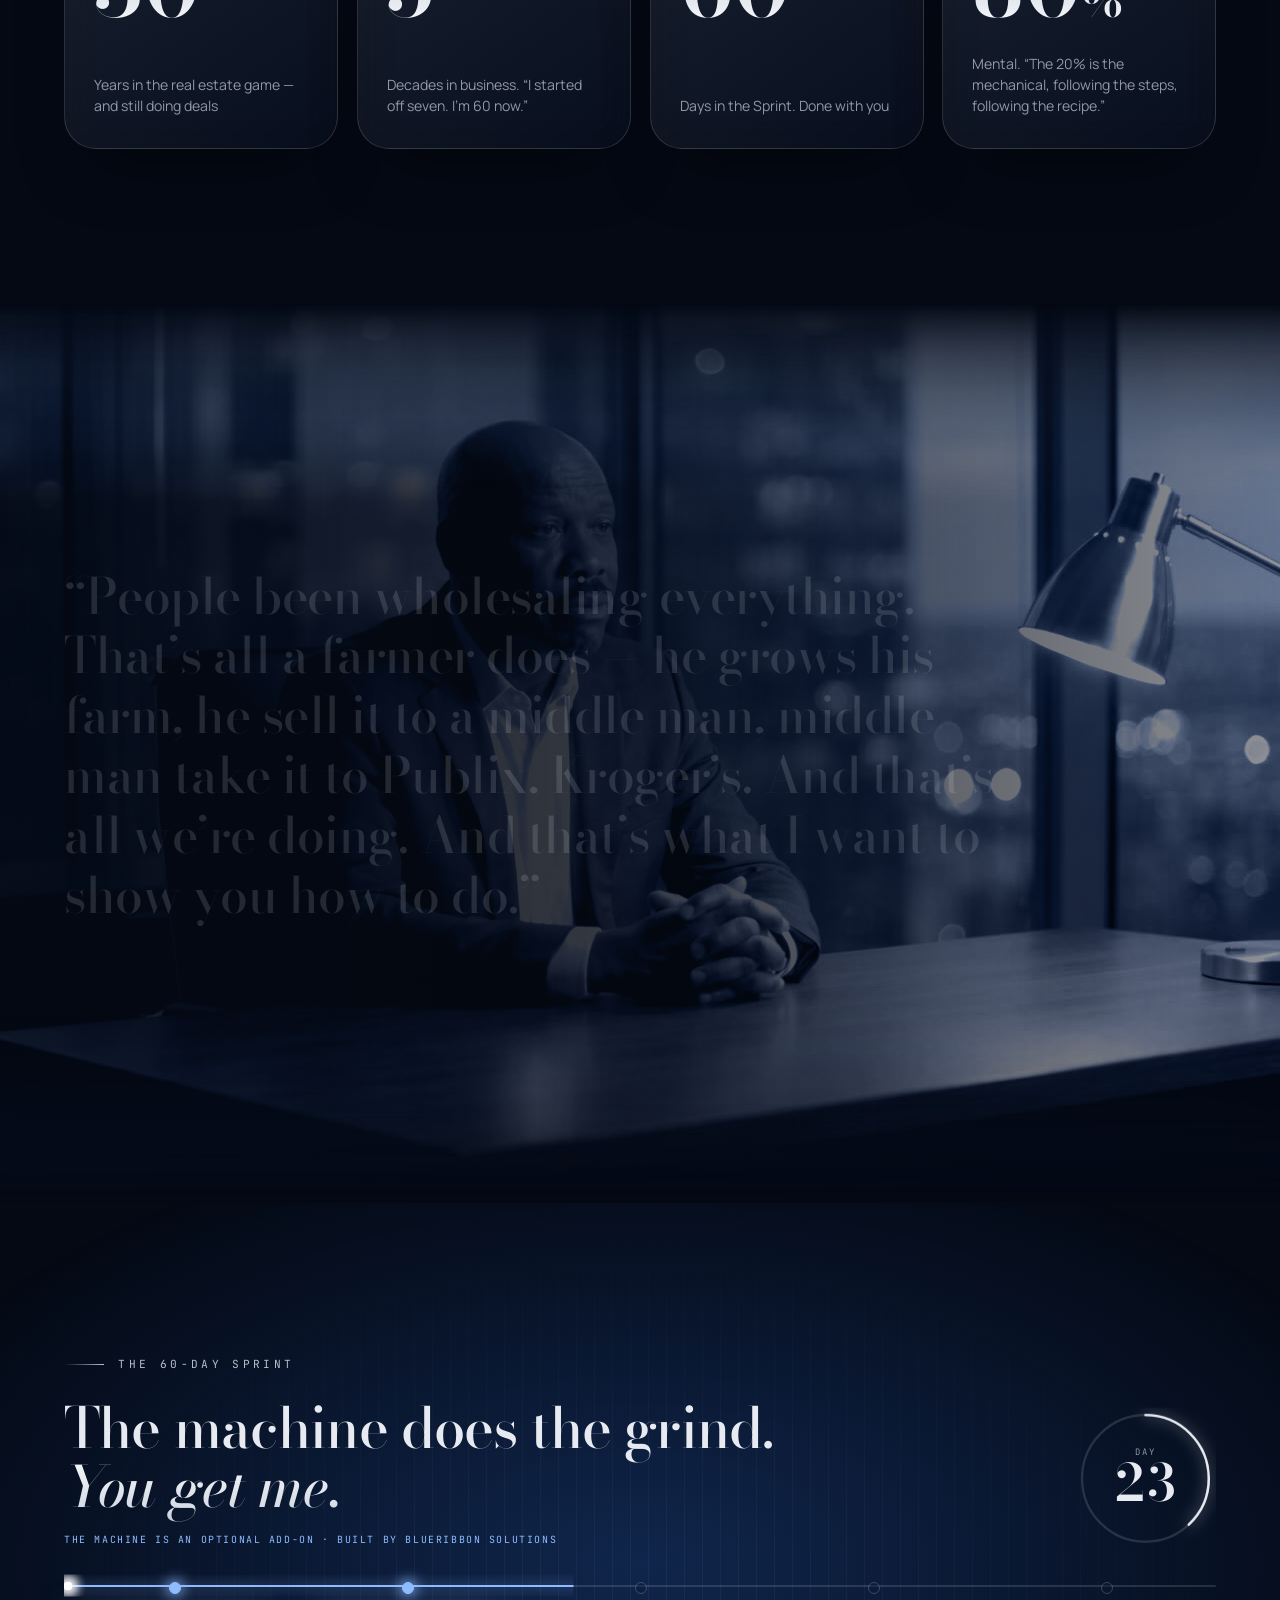
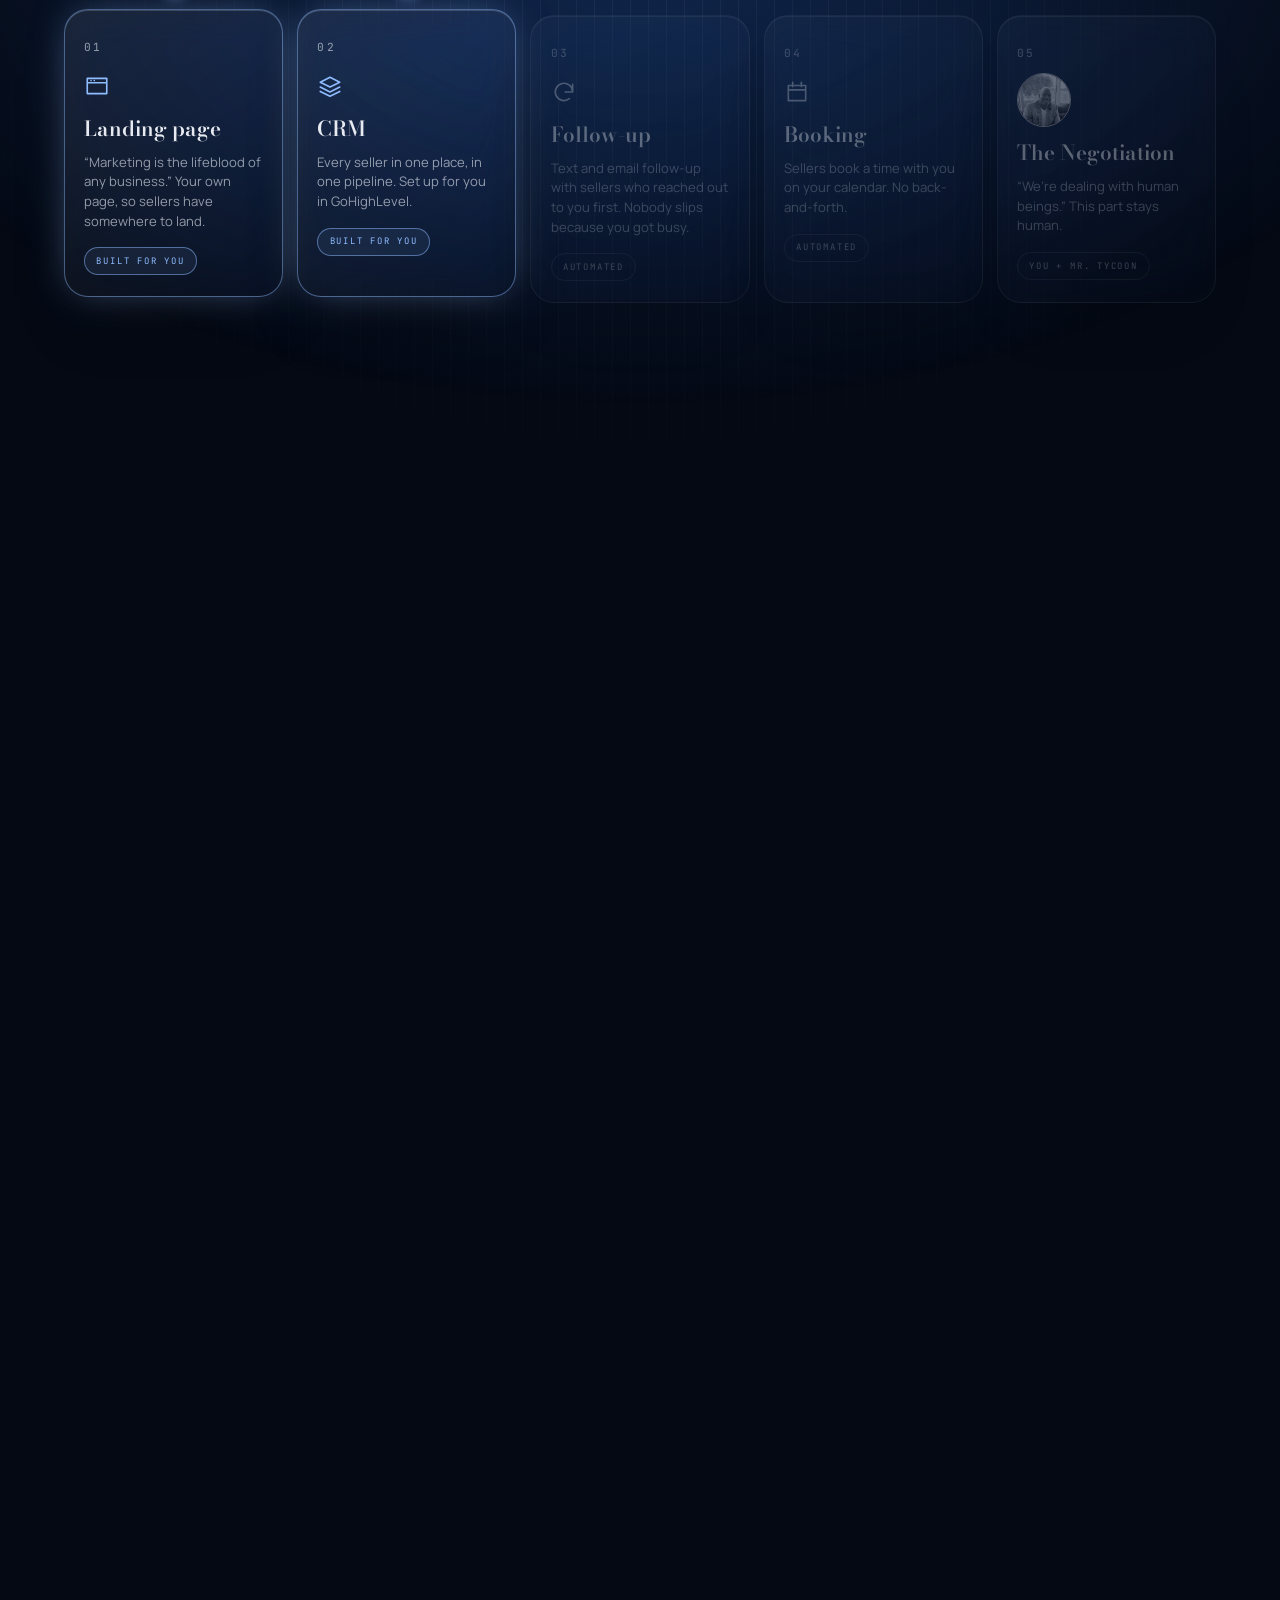
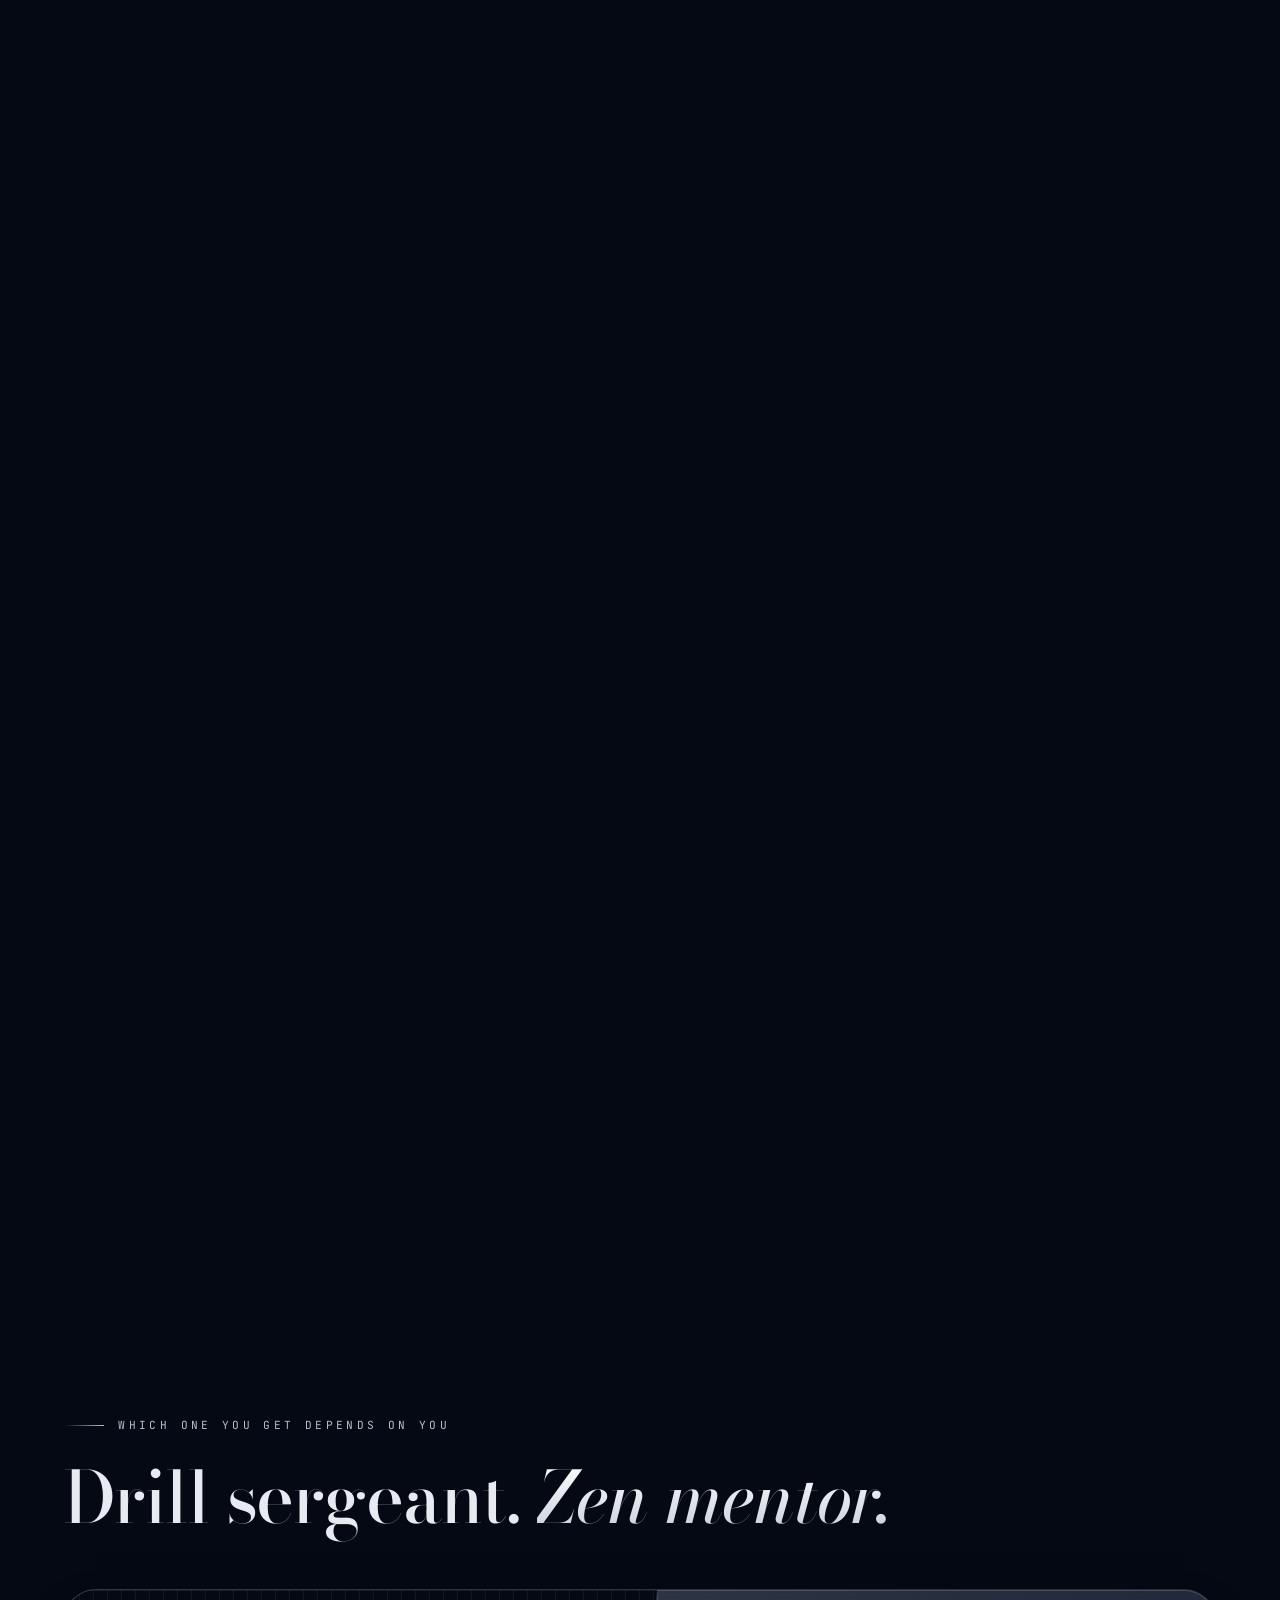
==== commit 302d94a2: "Give the new hero media fresh names so cached browsers pick it up _headers marks everything under as" ====
--- a/public/index.html
+++ b/public/index.html
@@ -51,7 +51,7 @@
   <div class="hero-stage">
     <canvas id="orbit" class="hero-canvas"></canvas>
     <video id="orbitVideo" playsinline muted preload="none" hidden
-           data-src="assets/video/hero-orbit.v2.mp4"></video>
+           data-src="assets/video/hero-stage.v3.mp4"></video>
     <div class="regrade" aria-hidden="true"></div>
     <div class="hero-veil" aria-hidden="true"></div>
     <div class="pinstripe" aria-hidden="true"></div>
--- a/public/assets/css/site.css
+++ b/public/assets/css/site.css
@@ -128,7 +128,8 @@
 .nav-links a.is-active::after{scale:1 1}
 
 /* ---------- hero ---------- */
-.hero{height:520vh;position:relative}
+/* 21s clip: orbit → mic drop → king. ~45vh per second of footage keeps the scrub weighted. */
+.hero{height:950vh;position:relative}
 .hero-stage{position:sticky;top:0;height:100vh;height:100svh;overflow:hidden;display:grid;place-items:center;
   isolation:isolate}
 .hero-canvas,.hero .regrade,.hero-veil{-webkit-mask-image:linear-gradient(#000 78%,transparent);mask-image:linear-gradient(#000 78%,transparent)}
@@ -427,7 +428,7 @@
   .nav-links{display:none}
   .section{padding:4.5rem 0}
   .nav{gap:1rem;padding-left:1.2rem}
-  .hero{height:320vh}
+  .hero{height:560vh}
   .letter-grid,.reason-grid{grid-template-columns:1fr}
   .portrait{max-width:440px}
   .num-grid{grid-template-columns:1fr 1fr}
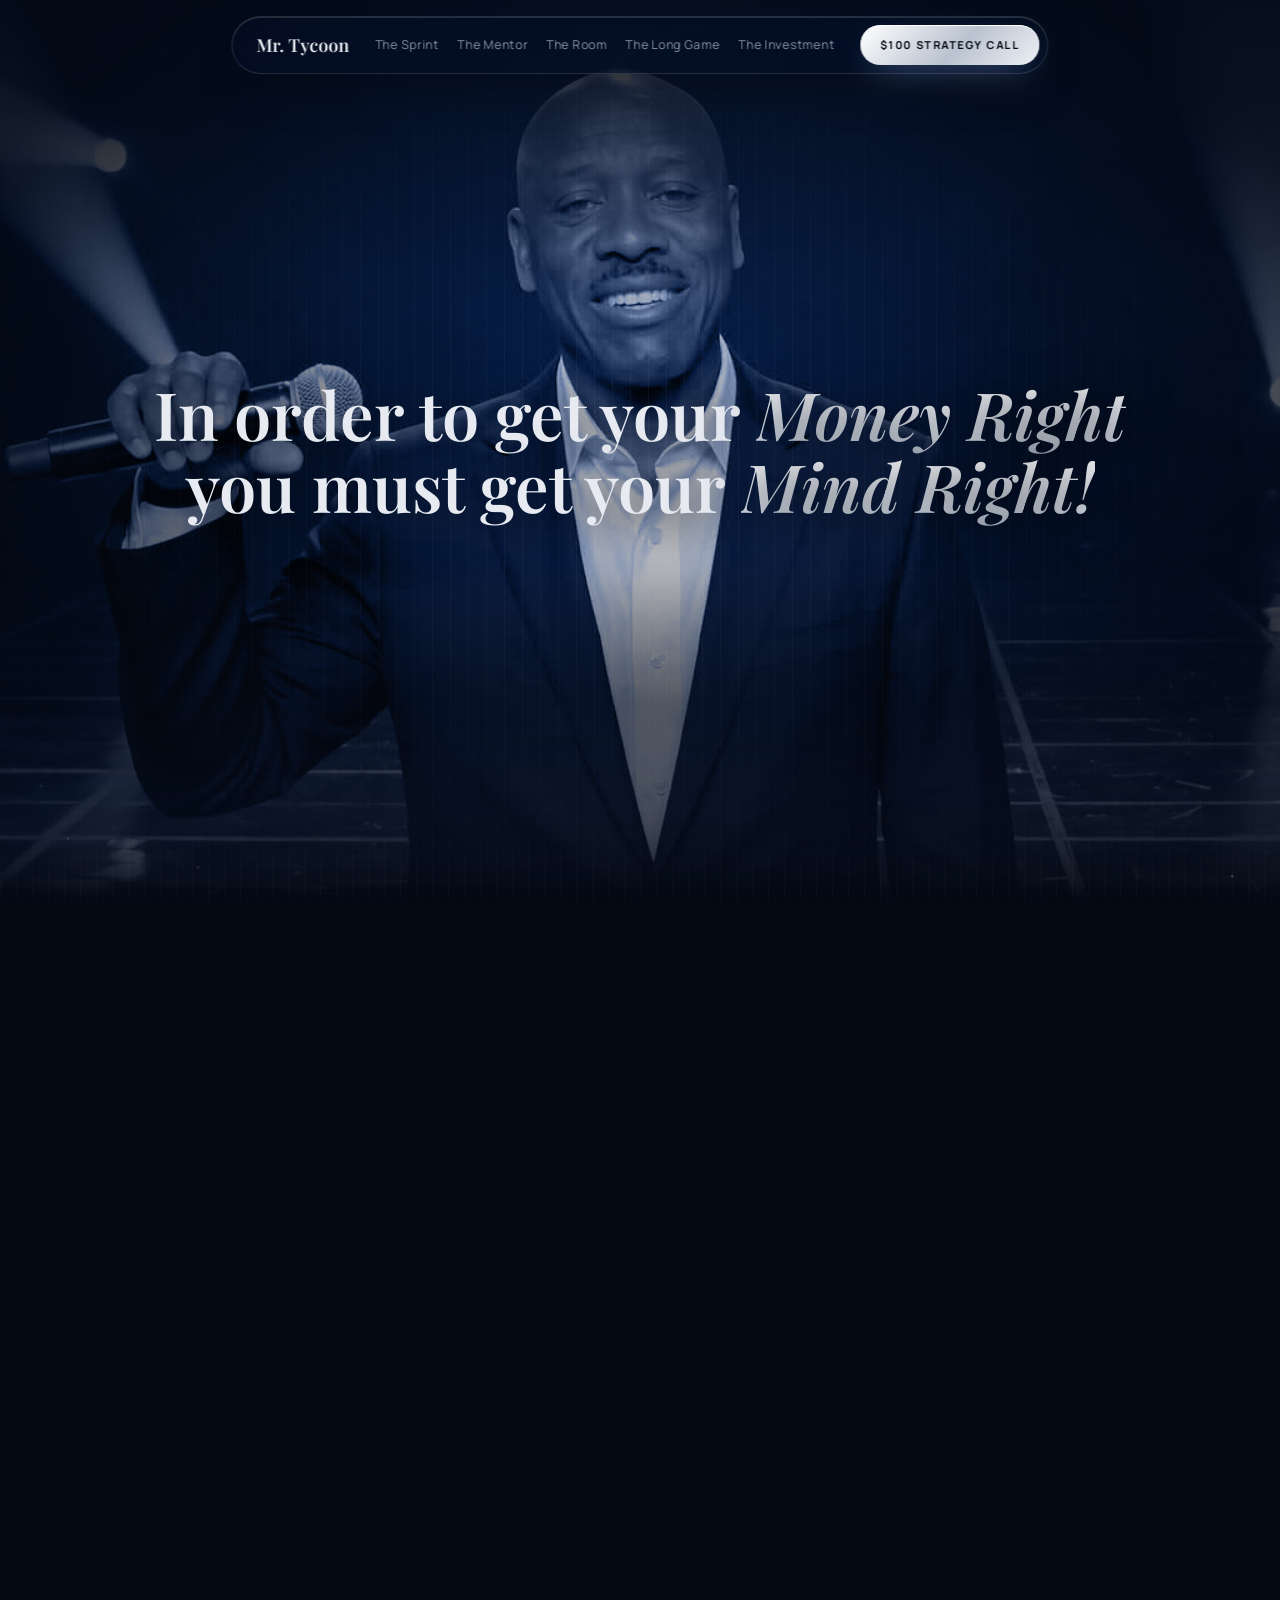
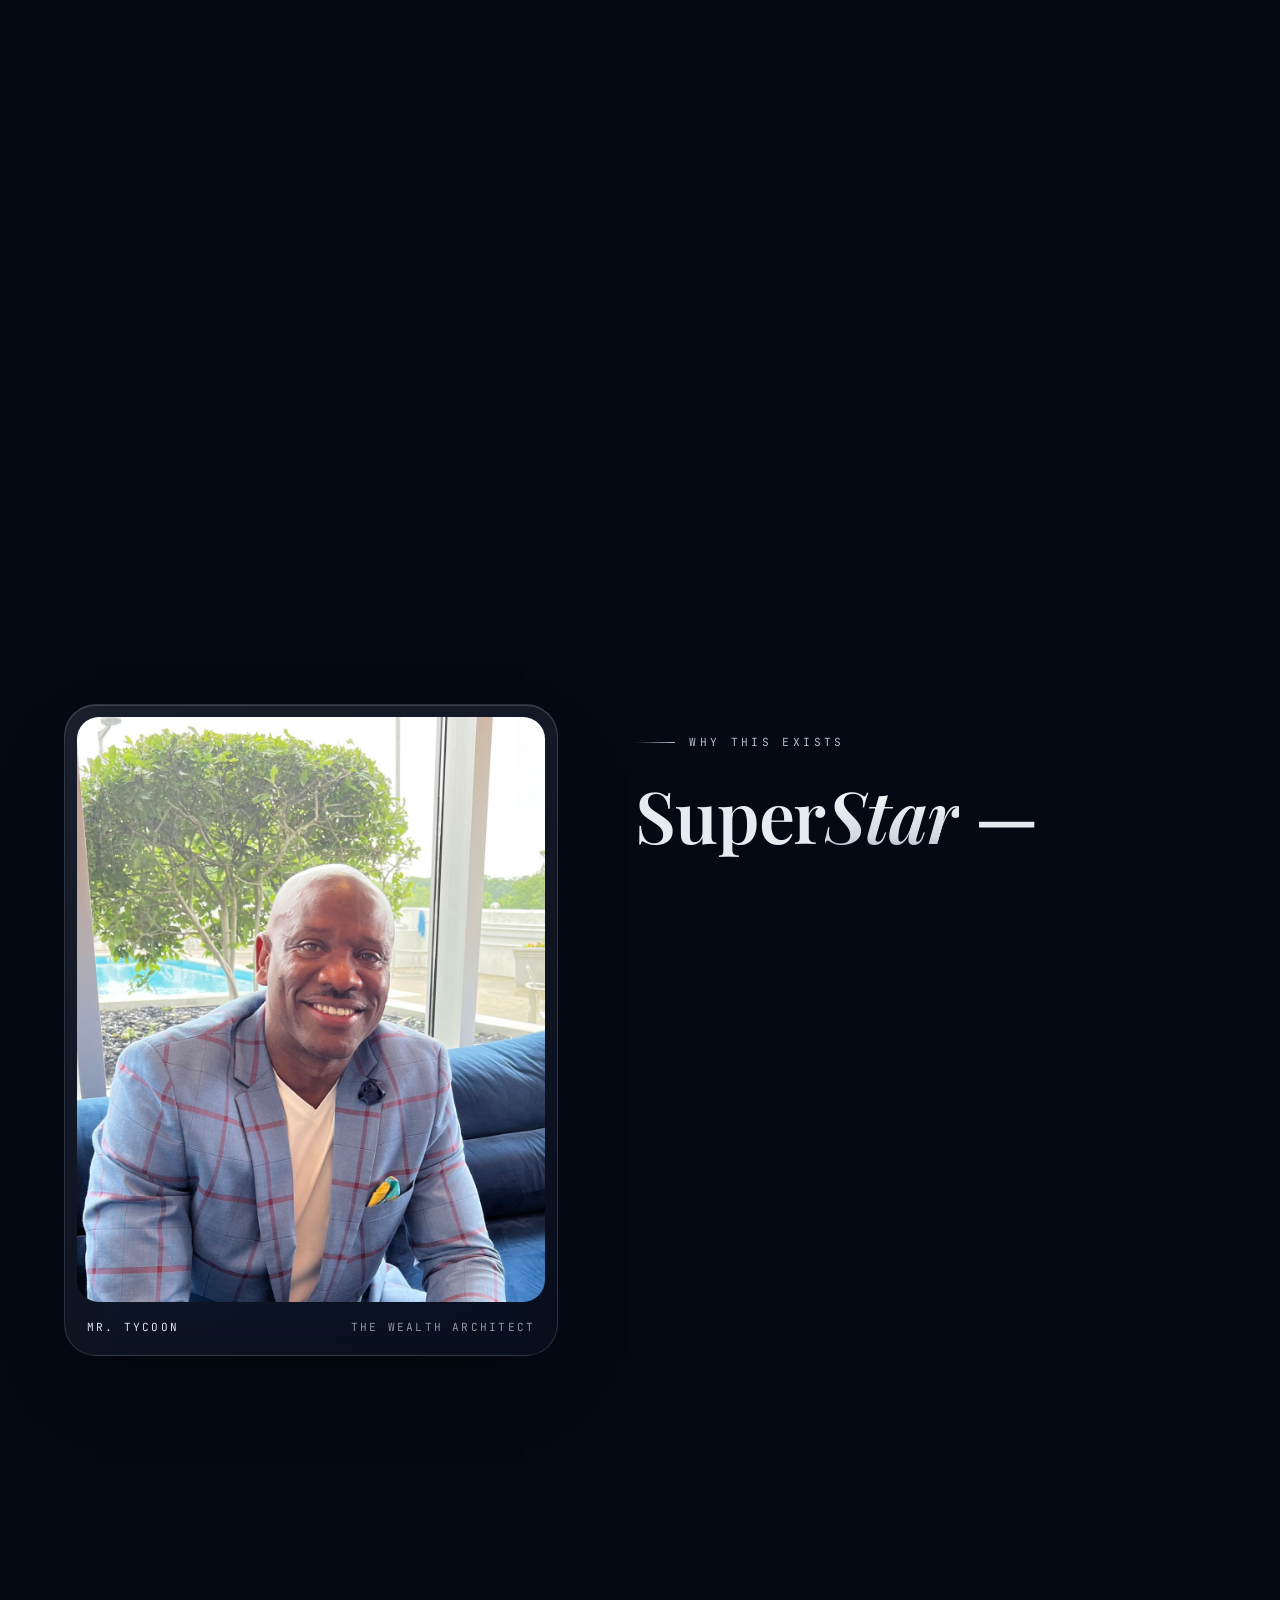
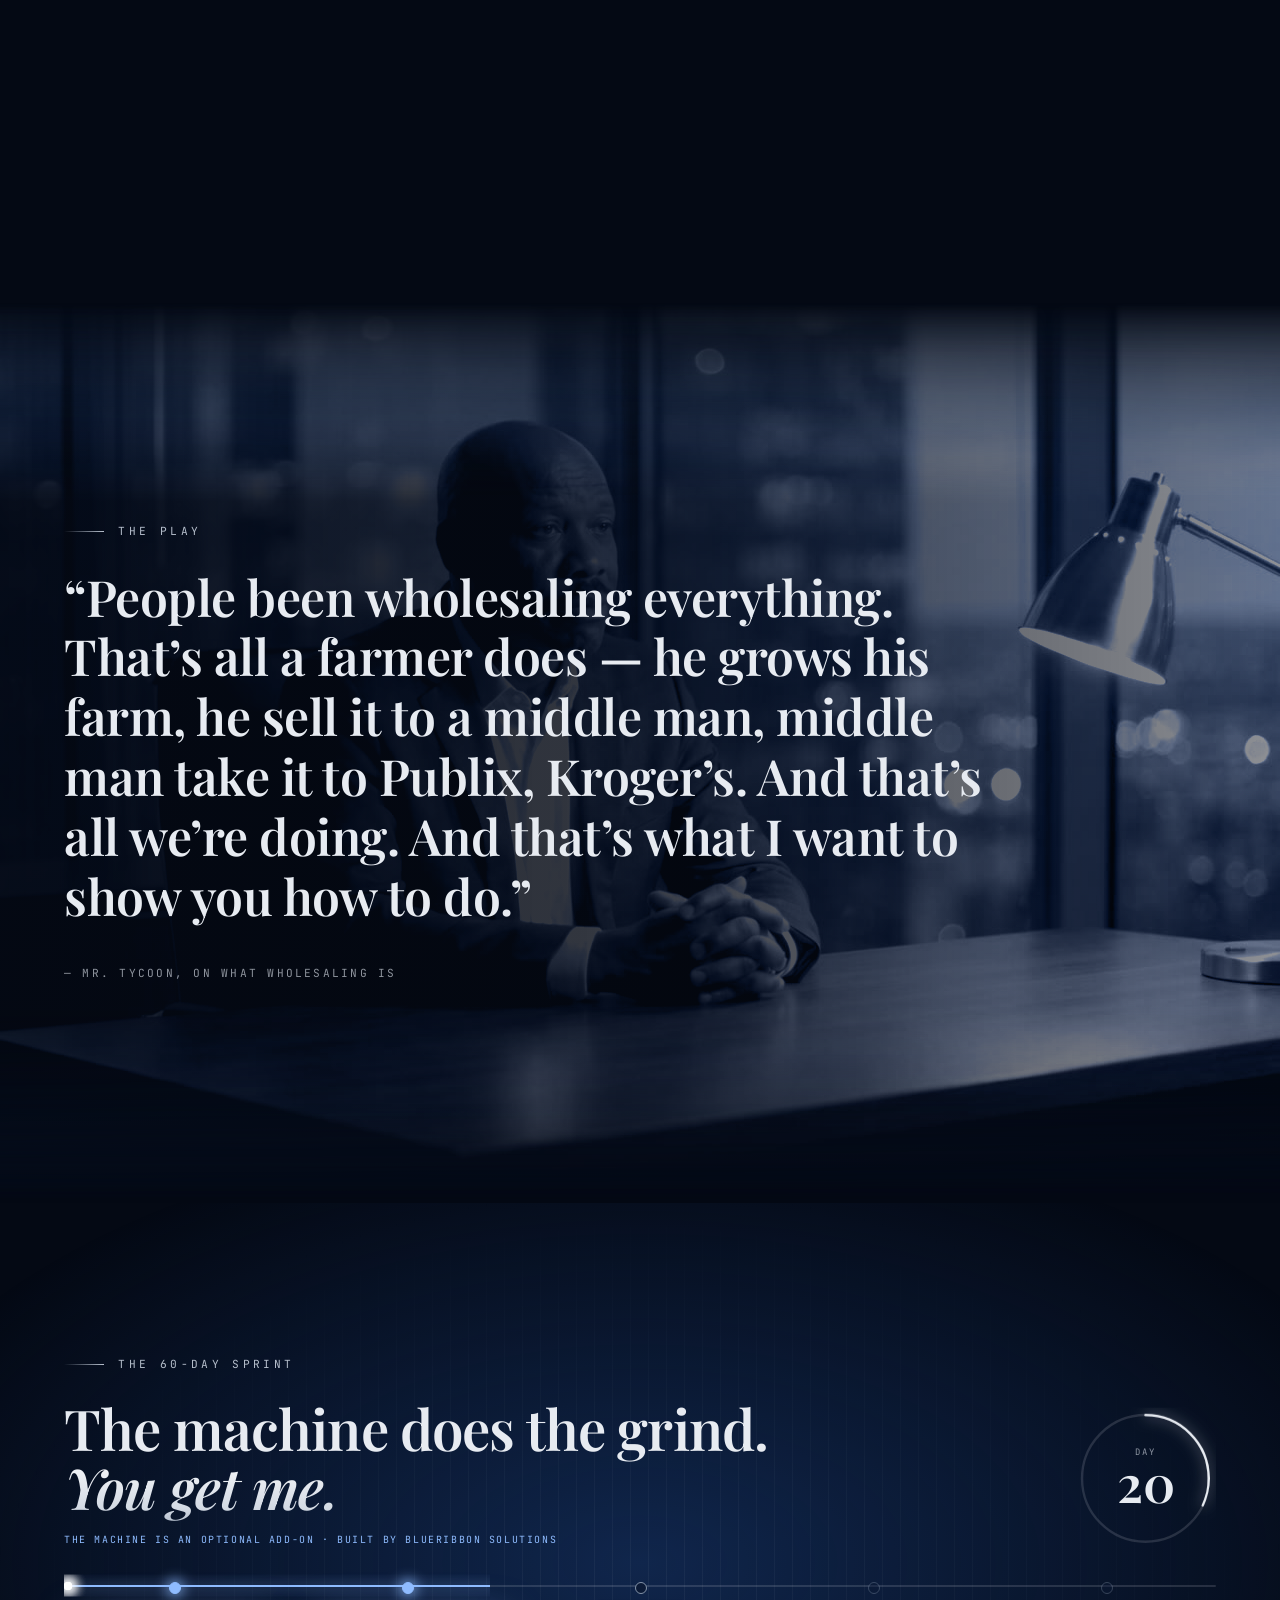
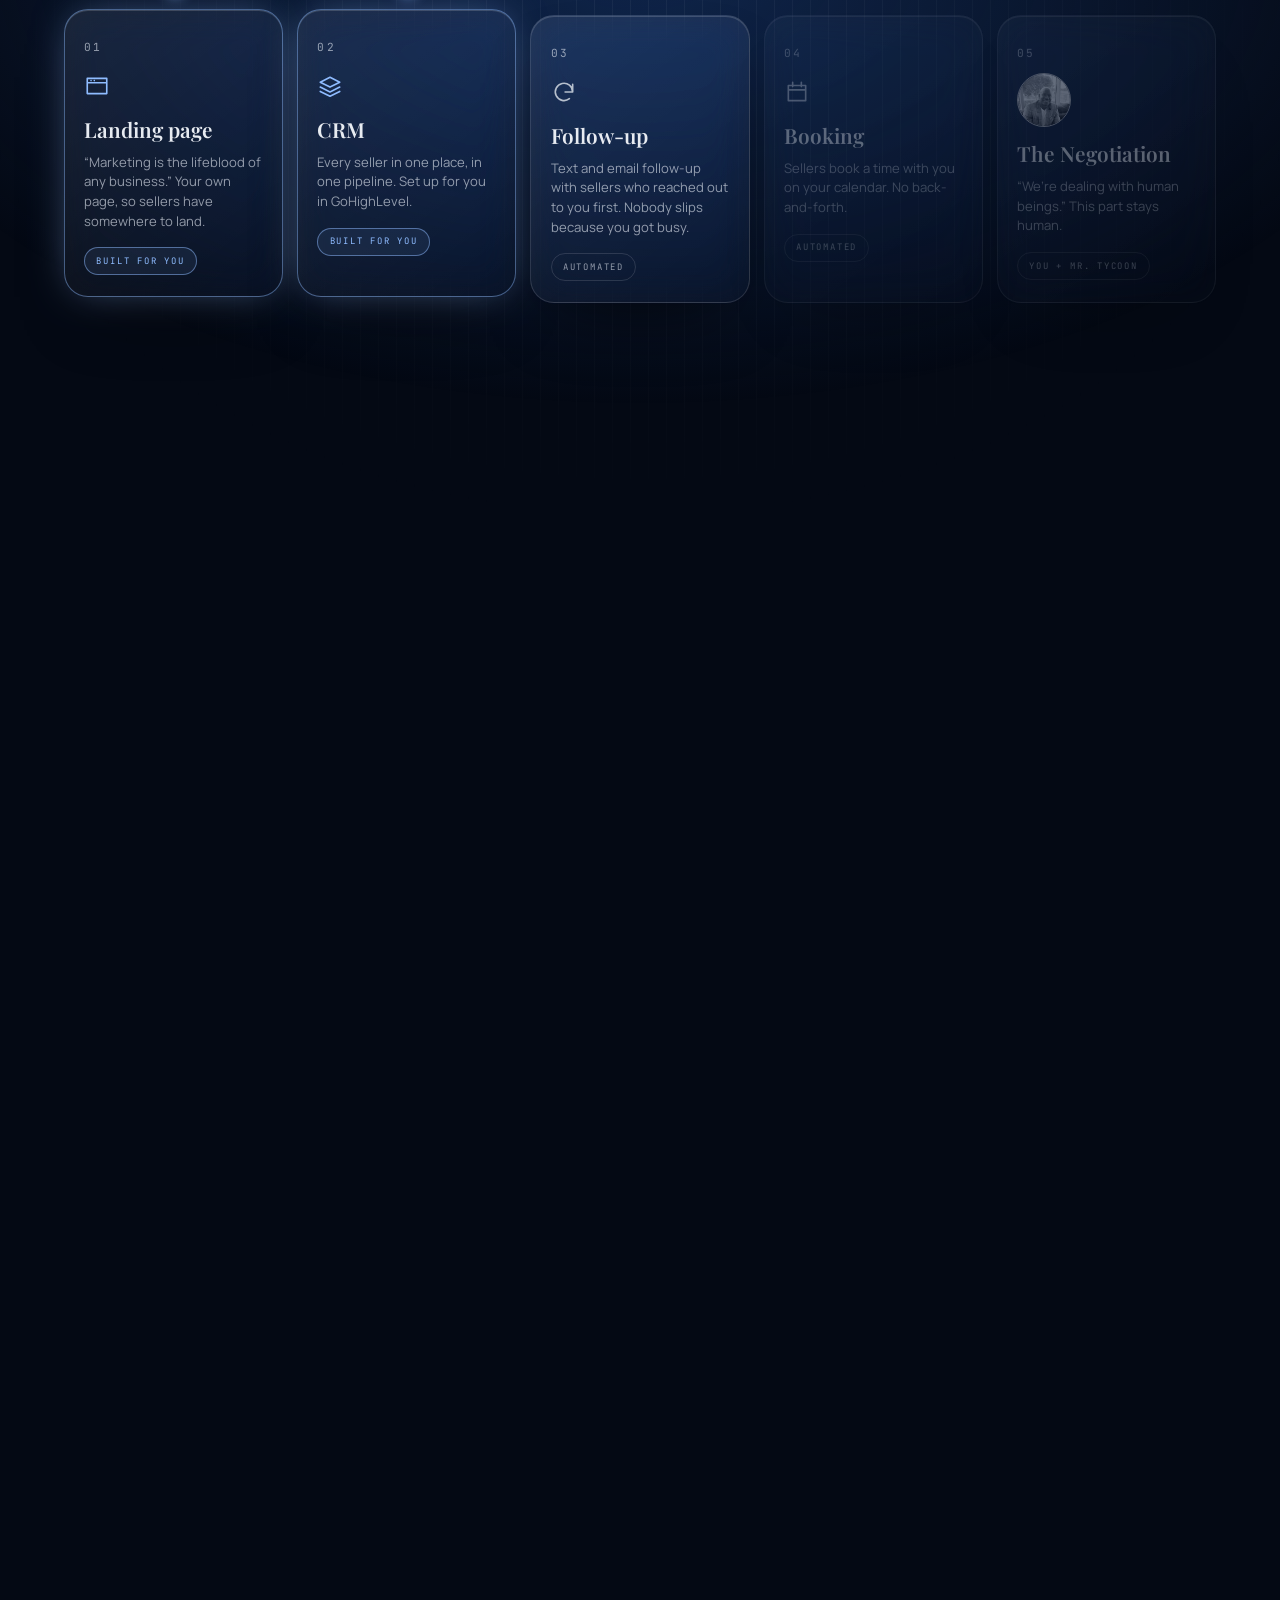
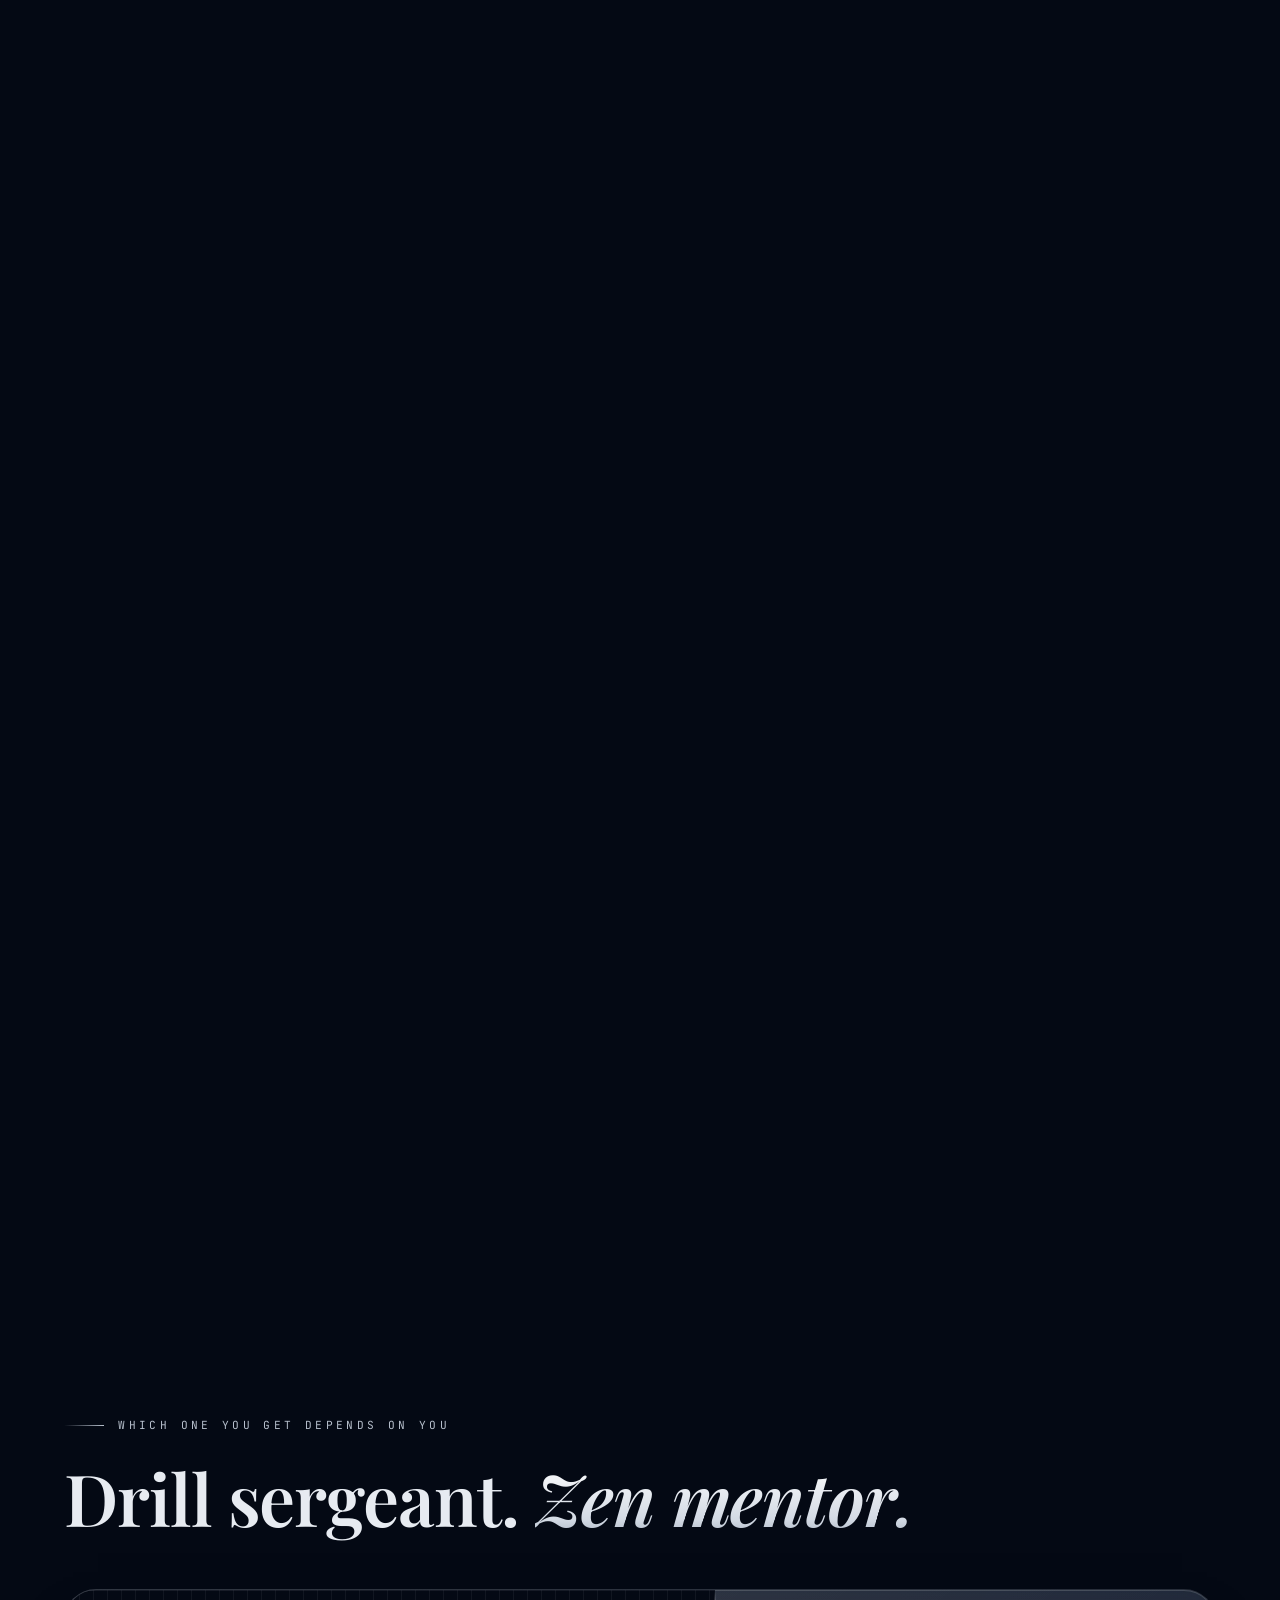
==== commit 4022f439: "Gate the strategy call behind the application form, price it at $100 The close section now holds the" ====
--- a/public/index.html
+++ b/public/index.html
@@ -9,7 +9,7 @@
 <link rel="icon" href="data:image/svg+xml,%3Csvg xmlns='http://www.w3.org/2000/svg' viewBox='0 0 64 80'%3E%3Crect width='64' height='80' rx='16' fill='%23071022'/%3E%3Cg fill='none' stroke='%23E7EBF1' stroke-width='3' stroke-linecap='round' stroke-linejoin='round'%3E%3Cpath d='M32 10v12M26 16h12M22 34c0-8 20-8 20 0 0 5-3 9-5 14H27c-2-5-5-9-5-14zM20 52h24M23 52l-3 12h24l-3-12M16 70h32'/%3E%3C/g%3E%3C/svg%3E">
 <link rel="preconnect" href="https://fonts.googleapis.com">
 <link rel="preconnect" href="https://fonts.gstatic.com" crossorigin>
-<link href="https://fonts.googleapis.com/css2?family=Bodoni+Moda:ital,opsz,wght@0,6..96,400..900;1,6..96,400..900&family=JetBrains+Mono:wght@400;500&family=Manrope:wght@400;500;600;700&display=swap" rel="stylesheet">
+<link href="https://fonts.googleapis.com/css2?family=Playfair+Display:ital,wght@0,400..900;1,400..900&family=JetBrains+Mono:wght@400;500&family=Manrope:wght@400;500;600;700&display=swap" rel="stylesheet">
 <link rel="stylesheet" href="assets/css/site.css">
 </head>
 <body class="is-loading">
@@ -41,7 +41,7 @@
     <a href="#longgame">The Long Game</a>
     <a href="#investment">The Investment</a>
   </nav>
-  <a class="btn btn-sm" href="#close" data-magnetic>Strategy Call</a>
+  <a class="btn btn-sm" href="#close" data-magnetic>$100 Strategy Call</a>
 </header>
 
 <main>
@@ -67,7 +67,7 @@
       <p>you must get your <em>Mind Right!</em></p>
     </div>
 
-    <a href="#close" class="btn hero-cta" id="heroCta" data-magnetic>Request My Strategy Call <span class="arrow">→</span></a>
+    <a href="#close" class="btn hero-cta" id="heroCta" data-magnetic>Book My $100 Strategy Call <span class="arrow">→</span></a>
     <div class="scroll-hint" id="scrollHint"><span></span>Scroll</div>
   </div>
 </section>
@@ -327,7 +327,8 @@
 
 <!-- ================= THE INVESTMENT ================= -->
 <!-- Prices confirmed 2026-09-18. The real figures are written in the HTML (not only counted up by script)
-     so a visitor never sees "$0" if scripts fail. No crossed-out "value" prices, no terms that aren't confirmed. -->
+     so a visitor never sees "$0" if scripts fail. No crossed-out "value" prices, no terms that aren't confirmed.
+     The prices are the one place gold is allowed (client request 2026-10-23) — see .invest-price in site.css. -->
 <section id="investment" class="section investment">
   <div class="wrap">
     <p class="eyebrow" data-reveal>The Investment</p>
@@ -363,7 +364,7 @@
     </div>
 
     <div class="invest-cta" data-reveal>
-      <a href="#close" class="btn" data-magnetic>Request My Strategy Call <span class="arrow">→</span></a>
+      <a href="#close" class="btn" data-magnetic>Book My $100 Strategy Call <span class="arrow">→</span></a>
     </div>
   </div>
 </section>
@@ -378,20 +379,40 @@
   <div class="wrap close-inner">
     <p class="eyebrow eyebrow-center" data-reveal>The Strategy Call</p>
     <h2 class="display close-title" data-split>“You got to attempt before <em>I can assist.</em>”</h2>
-    <p class="close-sub" data-reveal>“This is not for everybody, because most people don’t want to put in the work.” If you do — book the call.</p>
+    <p class="close-sub" data-reveal>“This is not for everybody, because most people don’t want to put in the work.” If you do — apply for the call.</p>
+    <p class="close-fee" data-reveal>The strategy call is $100 — application first, then you pick your time.</p>
 
     <div class="cta-panel glass" data-reveal>
-      <!-- GoHighLevel strategy-call calendar. The booking itself lives in GHL; to swap calendars, change the id in src and in the iframe id.
+      <!-- Step 1 of 2: the GoHighLevel "Sprint Application" form (id NUgDAFW43OPJ05os1i1j). The form itself lives in GHL;
+           on submit, GHL redirects to /book/ (step 2, the calendar). That redirect is a GHL form setting, not something on this page.
+           The $100 call fee is collected in GHL, not here. To swap forms, change the id in src, the iframe id and the data-* ids.
            Do NOT add loading="lazy": GHL's script parks the frame off-screen until it loads, and a lazy frame that is off-screen never loads. -->
       <!-- The wrapper carries the look (white card, see-through at rest). GHL's script writes its own
-           opacity and position onto the iframe itself, so styling the iframe directly gets overridden. -->
+           opacity, position and height onto the iframe itself, so styling the iframe directly gets overridden. -->
       <div class="ghl-wrap">
-        <iframe class="ghl-frame" id="hYeEOouYH3DB4AB20G8l_mrtycoon_site" title="Book a strategy call with Mr. Tycoon"
-                src="https://api.leadconnectorhq.com/widget/booking/hYeEOouYH3DB4AB20G8l"
-                scrolling="no"></iframe>
+        <iframe
+    src="https://api.leadconnectorhq.com/widget/form/NUgDAFW43OPJ05os1i1j"
+    style="width:100%;height:100%;border:none;border-radius:8px"
+    id="inline-NUgDAFW43OPJ05os1i1j"
+    data-layout="{'id':'INLINE'}"
+    data-trigger-type="alwaysShow"
+    data-trigger-value=""
+    data-activation-type="alwaysActivated"
+    data-activation-value=""
+    data-deactivation-type="neverDeactivate"
+    data-deactivation-value=""
+    data-form-name="Sprint Application"
+    data-height="1761"
+    data-layout-iframe-id="inline-NUgDAFW43OPJ05os1i1j"
+    data-form-id="NUgDAFW43OPJ05os1i1j"
+    data-cookie-consent="true"
+    data-cookie-consent-provider="auto"
+    title="Sprint Application"
+        >
+</iframe>
       </div>
-      <!-- GHL's own script: reveals the calendar once it loads and sizes the frame to fit, so it is never cut off. -->
-      <script src="https://link.msgsndr.com/js/form_embed.js" defer></script>
+      <!-- GHL's own script: reveals the form once it loads and sizes the frame to its full height, so it is never cut off. -->
+      <script src="https://link.msgsndr.com/js/form_embed.js"></script>
     </div>
 
   </div>
--- a/public/assets/css/site.css
+++ b/public/assets/css/site.css
@@ -1,13 +1,19 @@
-/* Mr. Tycoon — platinum + pinstripe navy. His hard rule: silver or platinum, never gold. */
+/* Mr. Tycoon — platinum + pinstripe navy. His hard rule: silver or platinum, never gold.
+   One exception, by client request 2026-10-23: the prices in the Investment section are bold gold
+   (--gold / --gold-metal, used only on .invest-price and .invest-sub strong). Everything else stays platinum. */
 
 :root{
   --navy-950:#040914; --navy-900:#071022; --navy-800:#0B1A36; --navy-700:#10264C; --navy-600:#183565;
   --platinum:#E7EBF1; --silver:#B7C0CD; --steel:#8493A8; --ice:#8FBCFF;
   --text:#DDE3EC; --text-dim:rgba(221,227,236,.64); --hair:rgba(231,235,241,.14);
   --metal:linear-gradient(180deg,#FFFFFF 0%,#D3DAE4 36%,#9AA6B7 52%,#E2E7EE 66%,#F8FAFD 100%);
+  /* prices only — see the note at the top of this file */
+  --gold:#D9B65C;
+  --gold-metal:linear-gradient(180deg,#FFF3C9 0%,#E8C772 36%,#BD953F 52%,#F2DA92 66%,#FFF8DF 100%);
   --r-lg:32px; --r-md:24px; --r-sm:16px;
   --ease:cubic-bezier(.2,.7,.1,1);
-  --display:"Bodoni Moda","Didot","Bodoni 72",Georgia,serif;
+  /* Playfair Display since 2026-10-23 (JR): Bodoni's hairlines vanished on the navy ground */
+  --display:"Playfair Display",Georgia,"Times New Roman",serif;
   --body:"Manrope","Helvetica Neue",Arial,sans-serif;
   --mono:"JetBrains Mono",ui-monospace,Menlo,monospace;
 }
@@ -41,7 +47,7 @@
 .eyebrow-center{justify-content:center}
 .eyebrow-center::after{content:"";width:40px;height:1px;background:linear-gradient(270deg,transparent,var(--silver))}
 
-.display{font-family:var(--display);font-weight:500;line-height:1.04;letter-spacing:-.015em;
+.display{font-family:var(--display);font-weight:600;line-height:1.04;letter-spacing:-.015em;
   font-size:clamp(2.3rem,5.6vw,5rem);color:var(--platinum);text-wrap:balance}
 .display em,.metal,.tagline em,.footer-line em,.reason-quote em,.pipe-quote em{
   font-style:italic;background:var(--metal);background-size:100% 220%;
@@ -97,7 +103,7 @@
 .king path{stroke-dasharray:1;stroke-dashoffset:1;animation:draw 1.3s var(--ease) forwards}
 .king path:nth-child(2){animation-delay:.25s}.king path:nth-child(3){animation-delay:.5s}.king path:nth-child(4){animation-delay:.75s}
 @keyframes draw{to{stroke-dashoffset:0}}
-.preloader-line{font-family:var(--display);font-style:italic;font-size:1.25rem;color:var(--silver)}
+.preloader-line{font-family:var(--display);font-weight:600;font-style:italic;font-size:1.25rem;color:var(--silver)}
 .preloader-bar{width:180px;height:2px;border-radius:2px;background:var(--hair);overflow:hidden}
 .preloader-bar i{display:block;height:100%;width:0;background:var(--platinum);transition:width .3s}
 
@@ -151,7 +157,7 @@
   background:var(--metal);background-size:100% 220%;-webkit-background-clip:text;background-clip:text;color:transparent;
   animation:sheen 6s ease-in-out infinite alternate}
 .hero-name span.in{opacity:1;translate:0 0;rotate:0deg}
-.hero-sub{margin:1.8rem auto 0;max-width:50ch;font-family:var(--display);font-style:italic;
+.hero-sub{margin:1.8rem auto 0;max-width:50ch;font-family:var(--display);font-weight:600;font-style:italic;
   font-size:clamp(1rem,1.7vw,1.35rem);line-height:1.45;color:var(--platinum);
   opacity:0;translate:0 14px;transition:opacity .9s,translate .9s var(--ease);text-shadow:0 .1em .8em rgba(4,9,20,.95)}
 .hero-sub.in{opacity:1;translate:0 0}
@@ -159,7 +165,7 @@
 .hero-copy .eyebrow.in{opacity:1}
 .tagline{position:absolute;inset:0;z-index:4;display:grid;place-content:center;text-align:center;
   pointer-events:none;padding:0 6vw}
-.tagline p{font-family:var(--display);font-weight:500;line-height:1.08;color:var(--platinum);
+.tagline p{font-family:var(--display);font-weight:600;line-height:1.08;color:var(--platinum);
   font-size:clamp(1.7rem,5.2vw,4.6rem);opacity:0;translate:0 .5em;filter:blur(10px);
   transition:opacity .8s,translate .8s var(--ease),filter .8s;text-shadow:0 .08em .7em rgba(4,9,20,.9)}
 .tagline p.in{opacity:1;translate:0 0;filter:blur(0)}
@@ -179,10 +185,10 @@
 .portrait img{border-radius:22px;width:100%;height:auto;aspect-ratio:4/5;object-fit:cover;object-position:50% 20%}
 .portrait figcaption{display:flex;justify-content:space-between;gap:1rem;padding:1rem .6rem .4rem}
 .letter-quote{margin:2.2rem 0;padding-left:1.6rem;border-left:1px solid var(--silver);
-  font-family:var(--display);font-style:italic;font-size:clamp(1.15rem,1.7vw,1.5rem);line-height:1.5;color:var(--platinum)}
+  font-family:var(--display);font-weight:600;font-style:italic;font-size:clamp(1.15rem,1.7vw,1.5rem);line-height:1.5;color:var(--platinum)}
 .letter-quote p+p{margin-top:1rem}
 .letter-quote strong{font-weight:700}
-.sig{margin-top:2.2rem;font-family:var(--display);font-style:italic;font-size:1.35rem;color:var(--silver)}
+.sig{margin-top:2.2rem;font-family:var(--display);font-weight:600;font-style:italic;font-size:1.35rem;color:var(--silver)}
 
 /* ---------- numbers ---------- */
 .numbers{padding-top:0}
@@ -191,7 +197,7 @@
 .num:nth-child(2){transition-delay:.08s}.num:nth-child(3){transition-delay:.16s}.num:nth-child(4){transition-delay:.24s}
 .num-val{font-family:var(--display);font-weight:600;line-height:.9;font-size:clamp(3.6rem,7vw,6.4rem);
   background:var(--metal);-webkit-background-clip:text;background-clip:text;color:transparent}
-.num-val small{font-size:.45em;font-weight:500}
+.num-val small{font-size:.45em;font-weight:600}
 .num-lbl{font-size:.88rem;color:var(--text-dim);line-height:1.5;margin-top:1.4rem}
 
 /* ---------- background video sections ---------- */
@@ -203,7 +209,7 @@
 .bg-scrim{position:absolute;inset:0;z-index:-1;
   background:linear-gradient(90deg,rgba(4,9,20,.95) 0%,rgba(4,9,20,.82) 45%,rgba(4,9,20,.45) 100%)}
 .bg-scrim-center{background:radial-gradient(ellipse at center,rgba(4,9,20,.72),rgba(4,9,20,.94))}
-.play-text{font-family:var(--display);font-weight:500;line-height:1.2;letter-spacing:-.01em;
+.play-text{font-family:var(--display);font-weight:600;line-height:1.2;letter-spacing:-.01em;
   font-size:clamp(1.6rem,3.9vw,3.5rem);color:var(--platinum);max-width:min(100%,19em)}
 .play-text .pw{opacity:.14;transition:opacity .5s}
 .play-text .pw.on{opacity:1}
@@ -273,7 +279,7 @@
 .pipe.has-human .node:not(.node-human){opacity:.3;translate:0 0}
 .pipe.has-human .node:not(.node-human)::after{translate:0 0}
 
-.pipe-quote{margin-top:clamp(1.4rem,4vh,3rem);text-align:center;font-family:var(--display);font-weight:500;
+.pipe-quote{margin-top:clamp(1.4rem,4vh,3rem);text-align:center;font-family:var(--display);font-weight:600;
   font-size:clamp(1.2rem,2.6vw,2.3rem);line-height:1.25;color:var(--platinum);
   opacity:0;translate:0 20px;transition:opacity .8s,translate .8s var(--ease)}
 .pipe.has-human .pipe-quote{opacity:1;translate:0 0}
@@ -300,7 +306,7 @@
     repeating-linear-gradient(90deg,rgba(231,235,241,.06) 0 1px,transparent 1px 14px),var(--navy-950);
   clip-path:inset(0 calc(100% - var(--split)) 0 0)}
 .split-k{color:var(--silver);margin-bottom:1.2rem}
-.split-q{font-family:var(--display);font-size:clamp(1.15rem,2.2vw,1.95rem);line-height:1.28;color:var(--platinum);max-width:46%}
+.split-q{font-family:var(--display);font-weight:600;font-size:clamp(1.15rem,2.2vw,1.95rem);line-height:1.28;color:var(--platinum);max-width:46%}
 .split-drill .split-q{font-weight:700;text-transform:uppercase;letter-spacing:.01em;font-size:clamp(1.05rem,2vw,1.75rem)}
 .split-zen .split-q{font-style:italic}
 .split-s{margin-top:1.2rem;font-size:.85rem;color:var(--text-dim);max-width:42%}
@@ -312,7 +318,7 @@
 .split-range{position:absolute;inset:0;width:100%;height:100%;margin:0;opacity:0;cursor:ew-resize;touch-action:pan-y}
 .split.is-settling .split-drill{transition:clip-path .55s var(--ease)}
 .split.is-settling .split-handle{transition:left .55s var(--ease)}
-.mentor-foot{margin-top:2.6rem;text-align:center;font-family:var(--display);font-style:italic;
+.mentor-foot{margin-top:2.6rem;text-align:center;font-family:var(--display);font-weight:600;font-style:italic;
   font-size:clamp(1.1rem,1.9vw,1.6rem);color:var(--silver)}
 
 /* ---------- the room ---------- */
@@ -326,12 +332,12 @@
   transition:scale 1.2s var(--ease),filter .8s}
 .shot:hover img{scale:1.06;filter:saturate(1)}
 .shot-quote{display:flex;flex-direction:column;justify-content:center;gap:1.2rem;padding:clamp(1.4rem,3vw,2.6rem)}
-.shot-quote p{font-family:var(--display);font-style:italic;font-size:clamp(1.2rem,2.2vw,1.9rem);line-height:1.25;color:var(--platinum)}
+.shot-quote p{font-family:var(--display);font-weight:600;font-style:italic;font-size:clamp(1.2rem,2.2vw,1.9rem);line-height:1.25;color:var(--platinum)}
 .shot-quote .mono{letter-spacing:.06em;text-transform:none;font-size:.72rem;line-height:1.6}
 
 /* ---------- the reason ---------- */
 .reason-grid{display:grid;grid-template-columns:minmax(0,1fr) minmax(0,.9fr);gap:clamp(2.5rem,6vw,6rem);align-items:center}
-.reason-quote{font-family:var(--display);font-weight:500;font-size:clamp(1.5rem,3vw,2.7rem);line-height:1.22;
+.reason-quote{font-family:var(--display);font-weight:600;font-size:clamp(1.5rem,3vw,2.7rem);line-height:1.22;
   color:var(--platinum);margin-bottom:2rem}
 .deck{position:relative;height:clamp(420px,44vw,600px)}
 .card-photo{position:absolute;left:50%;top:50%;width:36%;aspect-ratio:3/4;margin:-24% 0 0 -18%;
@@ -381,19 +387,20 @@
 .invest-main .invest-k{color:#fff}
 .chip{padding:.3rem .7rem;border-radius:999px;border:1px solid rgba(143,188,255,.5);background:rgba(143,188,255,.08);
   color:var(--ice);font-size:.56rem;letter-spacing:.16em}
-.invest-price{margin-top:1.4rem;font-family:var(--display);font-weight:600;line-height:.9;
+/* gold here only, by client request 2026-10-23 — the rest of the page stays platinum */
+.invest-price{margin-top:1.4rem;font-family:var(--display);font-weight:700;line-height:.9;
   font-size:clamp(3.4rem,6.6vw,5.8rem);font-variant-numeric:tabular-nums;
-  background:var(--metal);-webkit-background-clip:text;background-clip:text;color:transparent}
-.invest-price small{font-size:.42em;font-weight:500;vertical-align:.95em;margin-right:.08em}
+  background:var(--gold-metal);-webkit-background-clip:text;background-clip:text;color:transparent}
+.invest-price small{font-size:.42em;font-weight:600;vertical-align:.95em;margin-right:.08em}
 .invest-sub{margin-top:1rem;font-size:1.02rem;color:var(--text)}
-.invest-sub strong{color:#fff;font-weight:700}
+.invest-sub strong{color:var(--gold);font-weight:700}
 .invest ul{margin:1.6rem 0 0}
 .invest li{position:relative;padding:.85rem 0 .85rem 1.5rem;border-top:1px solid var(--hair);font-size:.95rem;line-height:1.5}
 .invest li::before{content:"";position:absolute;left:.1rem;top:1.35rem;width:7px;height:7px;rotate:45deg;
   background:var(--silver);border-radius:1.5px}
 .invest-main li::before{background:#fff}
 .invest-quote,.invest-fine{margin-top:auto;padding-top:1.8rem}
-.invest-quote{font-family:var(--display);font-style:italic;font-size:1.12rem;line-height:1.5;color:var(--silver)}
+.invest-quote{font-family:var(--display);font-weight:600;font-style:italic;font-size:1.12rem;line-height:1.5;color:var(--silver)}
 .invest-fine{font-size:.84rem;line-height:1.6;color:var(--text-dim)}
 .invest-fine a{color:var(--platinum);text-decoration:underline;text-decoration-color:rgba(231,235,241,.4);text-underline-offset:3px}
 .invest-fine a:hover{text-decoration-color:var(--platinum)}
@@ -402,7 +409,9 @@
 /* ---------- close ---------- */
 .close-inner{text-align:center}
 .close-title{font-size:clamp(2.2rem,6vw,5.4rem);max-width:16ch;margin-inline:auto}
-.close-sub{margin:2rem auto 3rem;max-width:48ch;font-size:1.1rem;color:var(--text-dim)}
+.close-sub{margin:2rem auto 1rem;max-width:48ch;font-size:1.1rem;color:var(--text-dim)}
+/* the fee line: the call is $100, and the application comes before the calendar */
+.close-fee{margin:0 auto 2.6rem;max-width:48ch;font-size:.98rem;color:var(--platinum)}
 .cta-panel{max-width:760px;margin-inline:auto;padding:14px}
 /* The GHL calendar is a light widget we can't restyle from outside. The wrapper gives it a
    white rounded card that is see-through at rest, so the glass and the video show behind it,
@@ -417,7 +426,7 @@
 
 /* ---------- footer ---------- */
 .footer{position:relative;z-index:1;padding:6rem 0 3rem;text-align:center}
-.footer-line{font-family:var(--display);font-weight:500;line-height:1;font-size:clamp(2.4rem,8vw,7rem);color:var(--platinum)}
+.footer-line{font-family:var(--display);font-weight:600;line-height:1;font-size:clamp(2.4rem,8vw,7rem);color:var(--platinum)}
 .footer-meta{margin-top:3.4rem;display:flex;justify-content:center;gap:2.4rem;flex-wrap:wrap;
   font-family:var(--mono);font-size:.68rem;letter-spacing:.18em;text-transform:uppercase;color:var(--text-dim)}
 .footer-meta a:hover{color:var(--platinum)}
